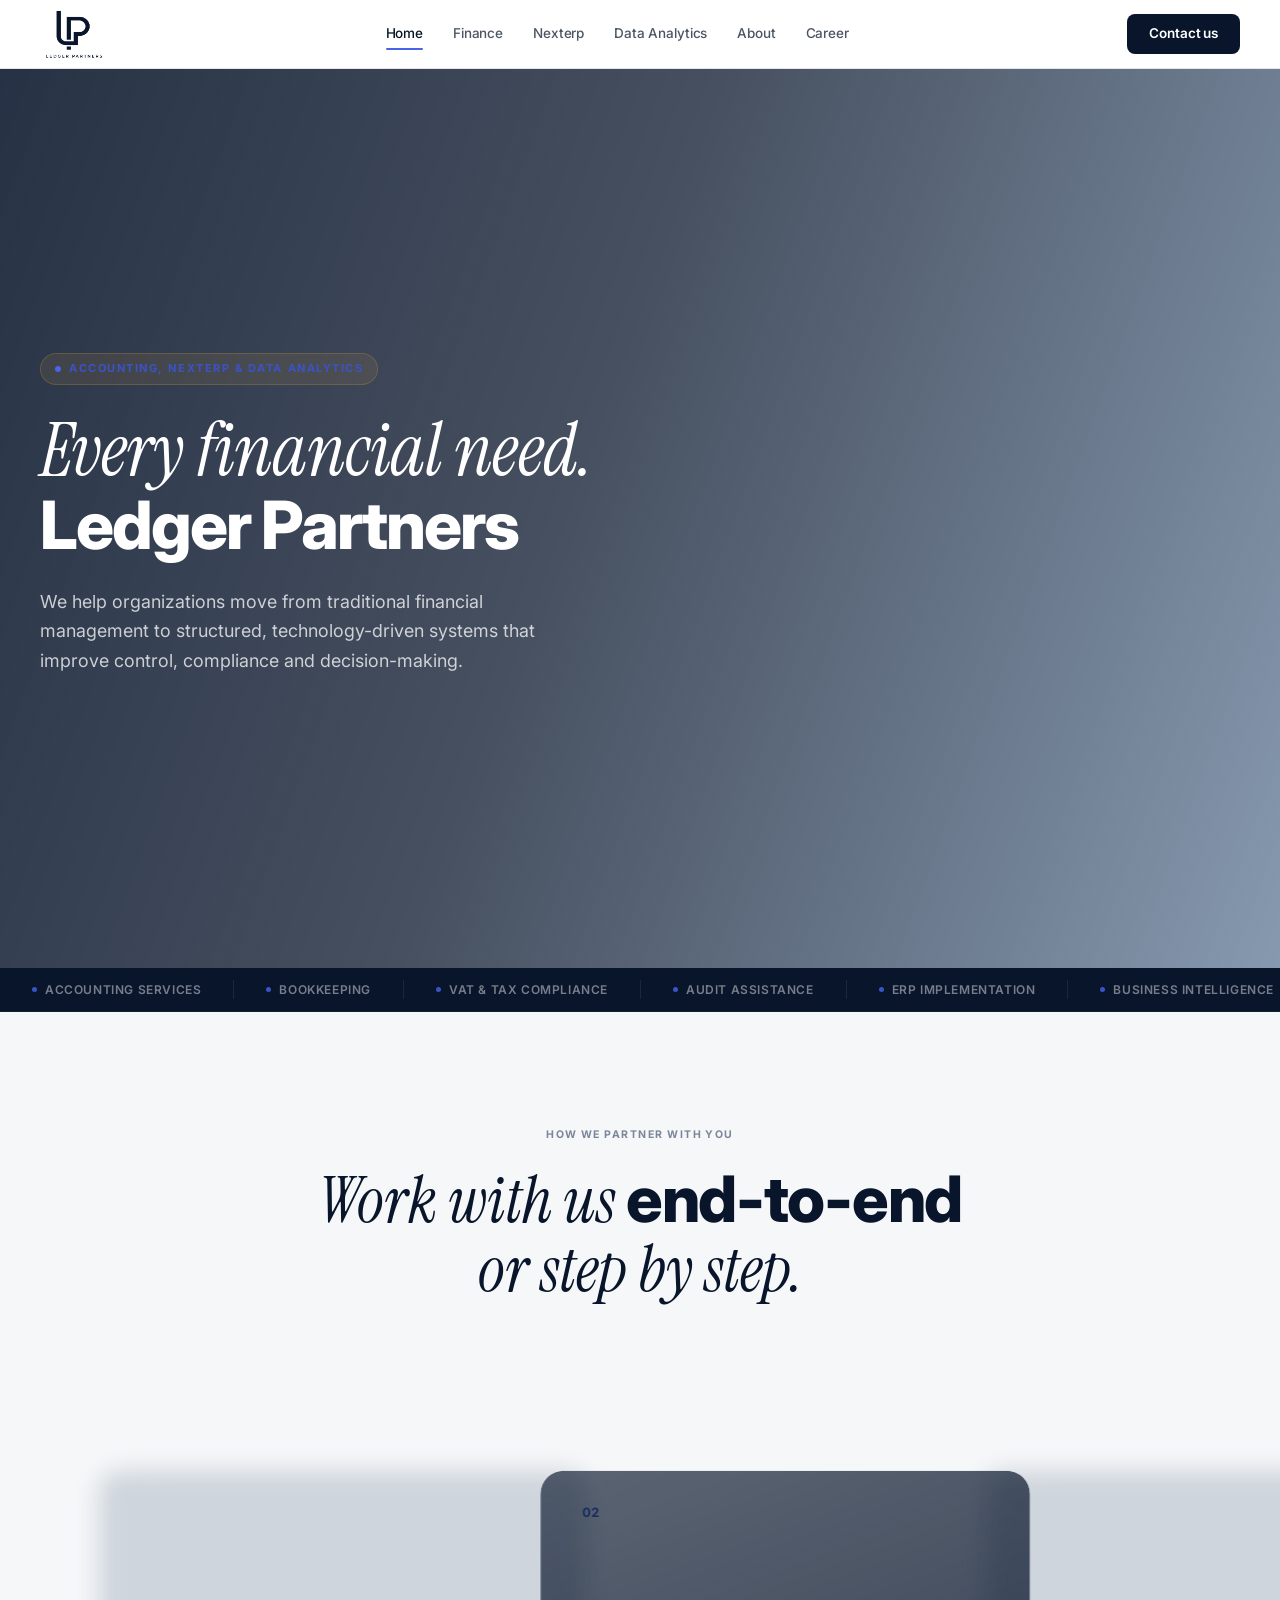
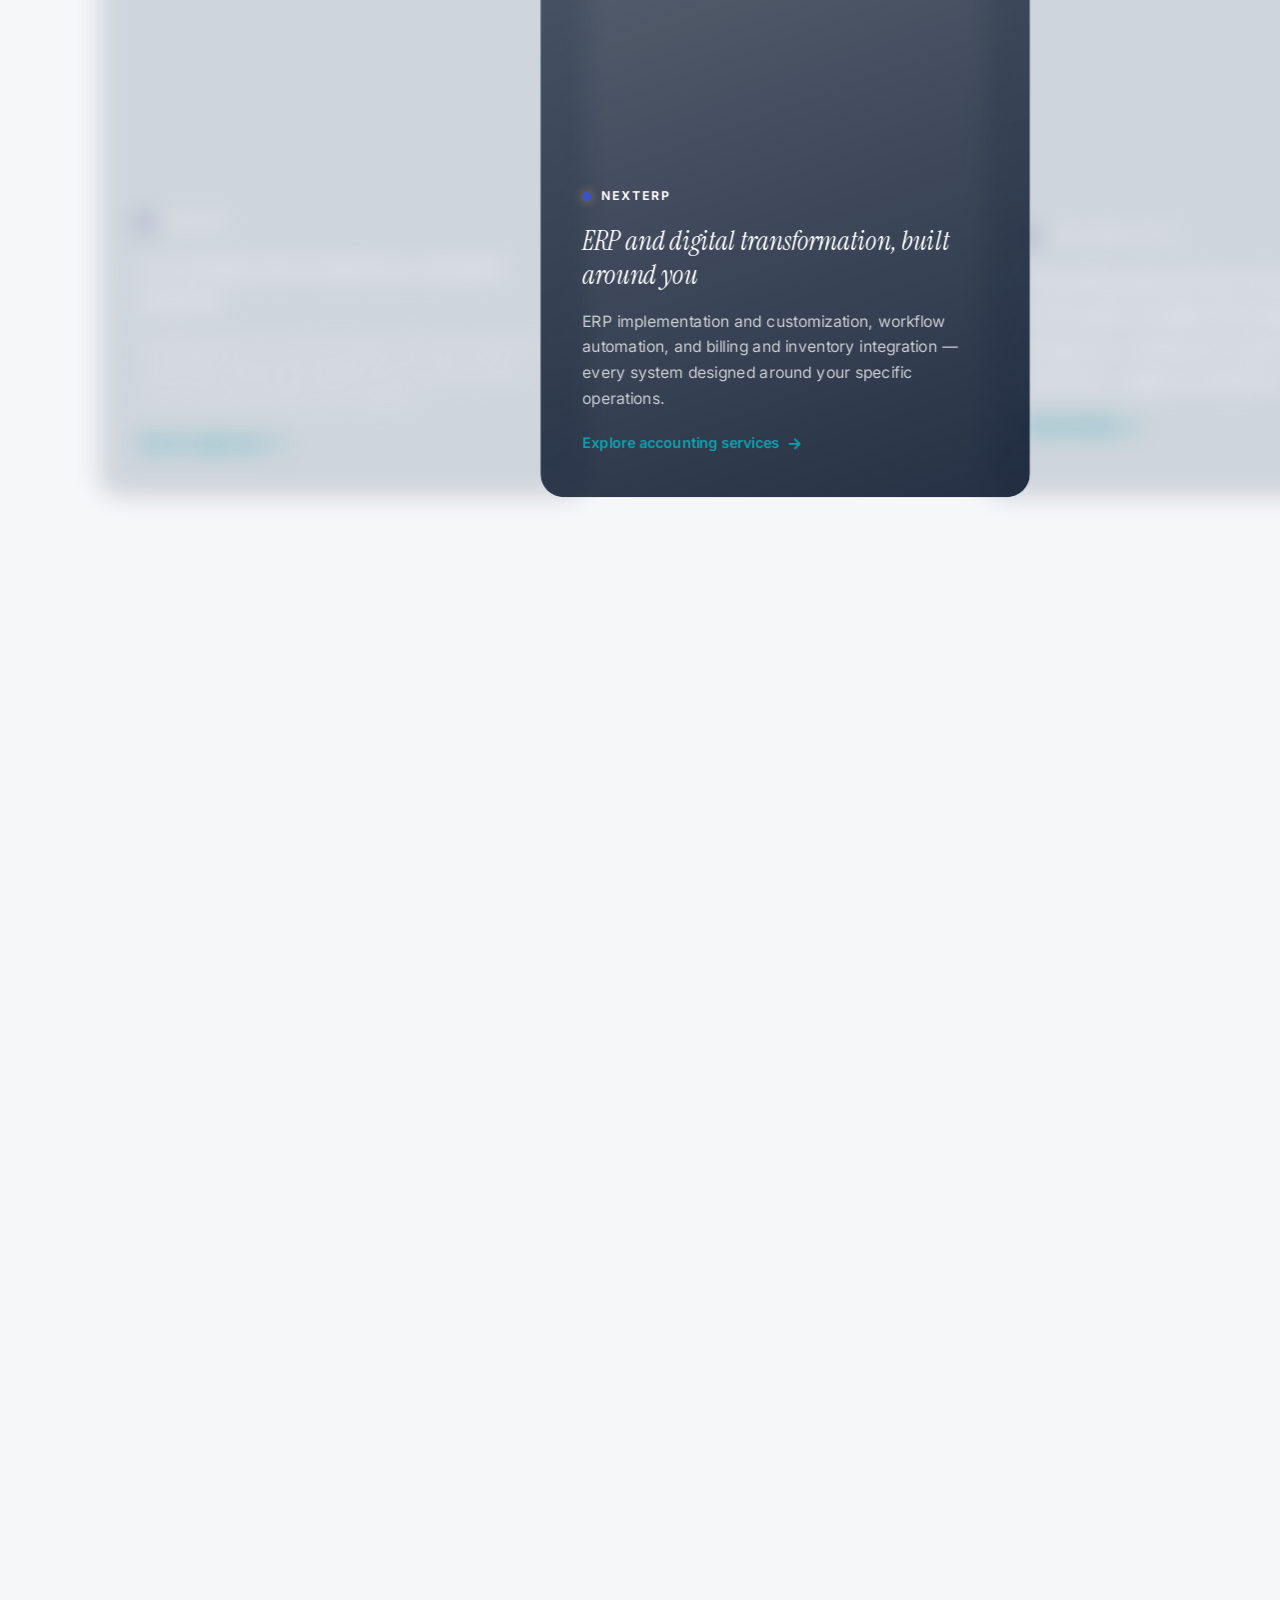
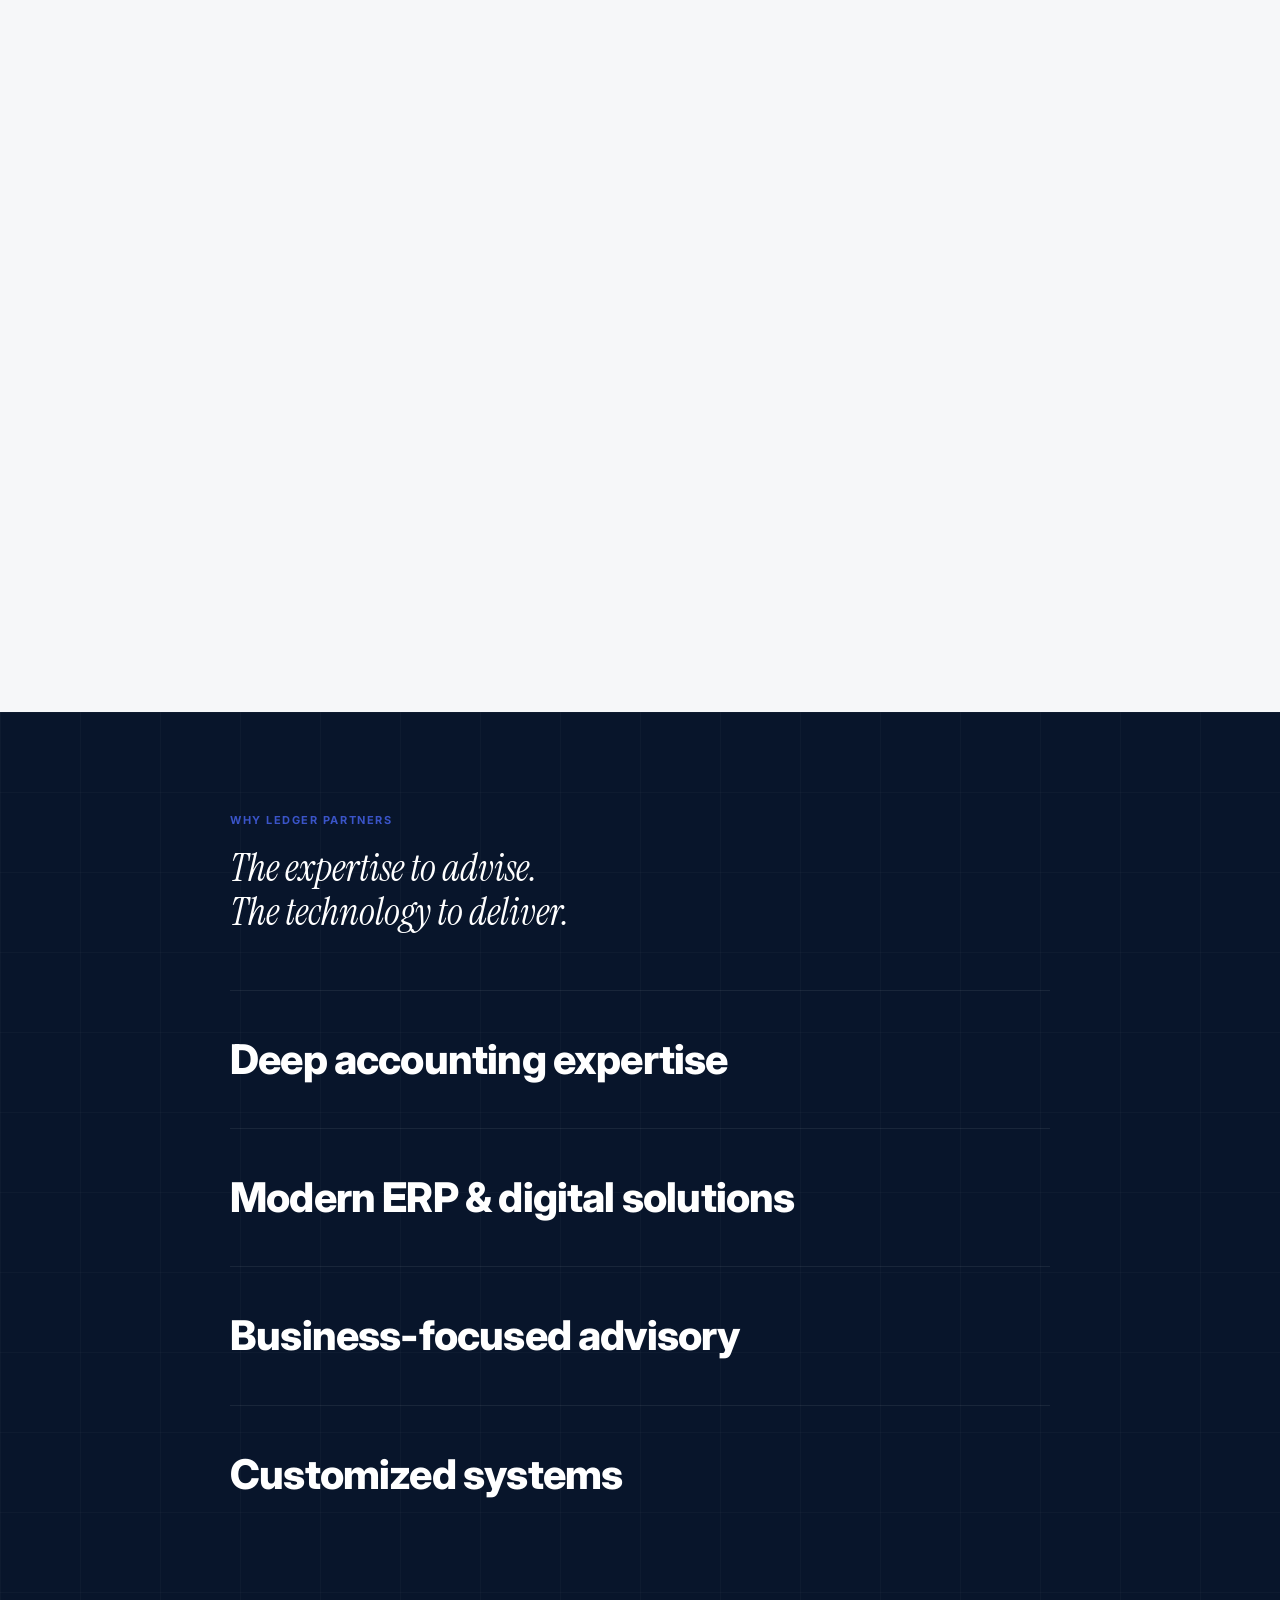
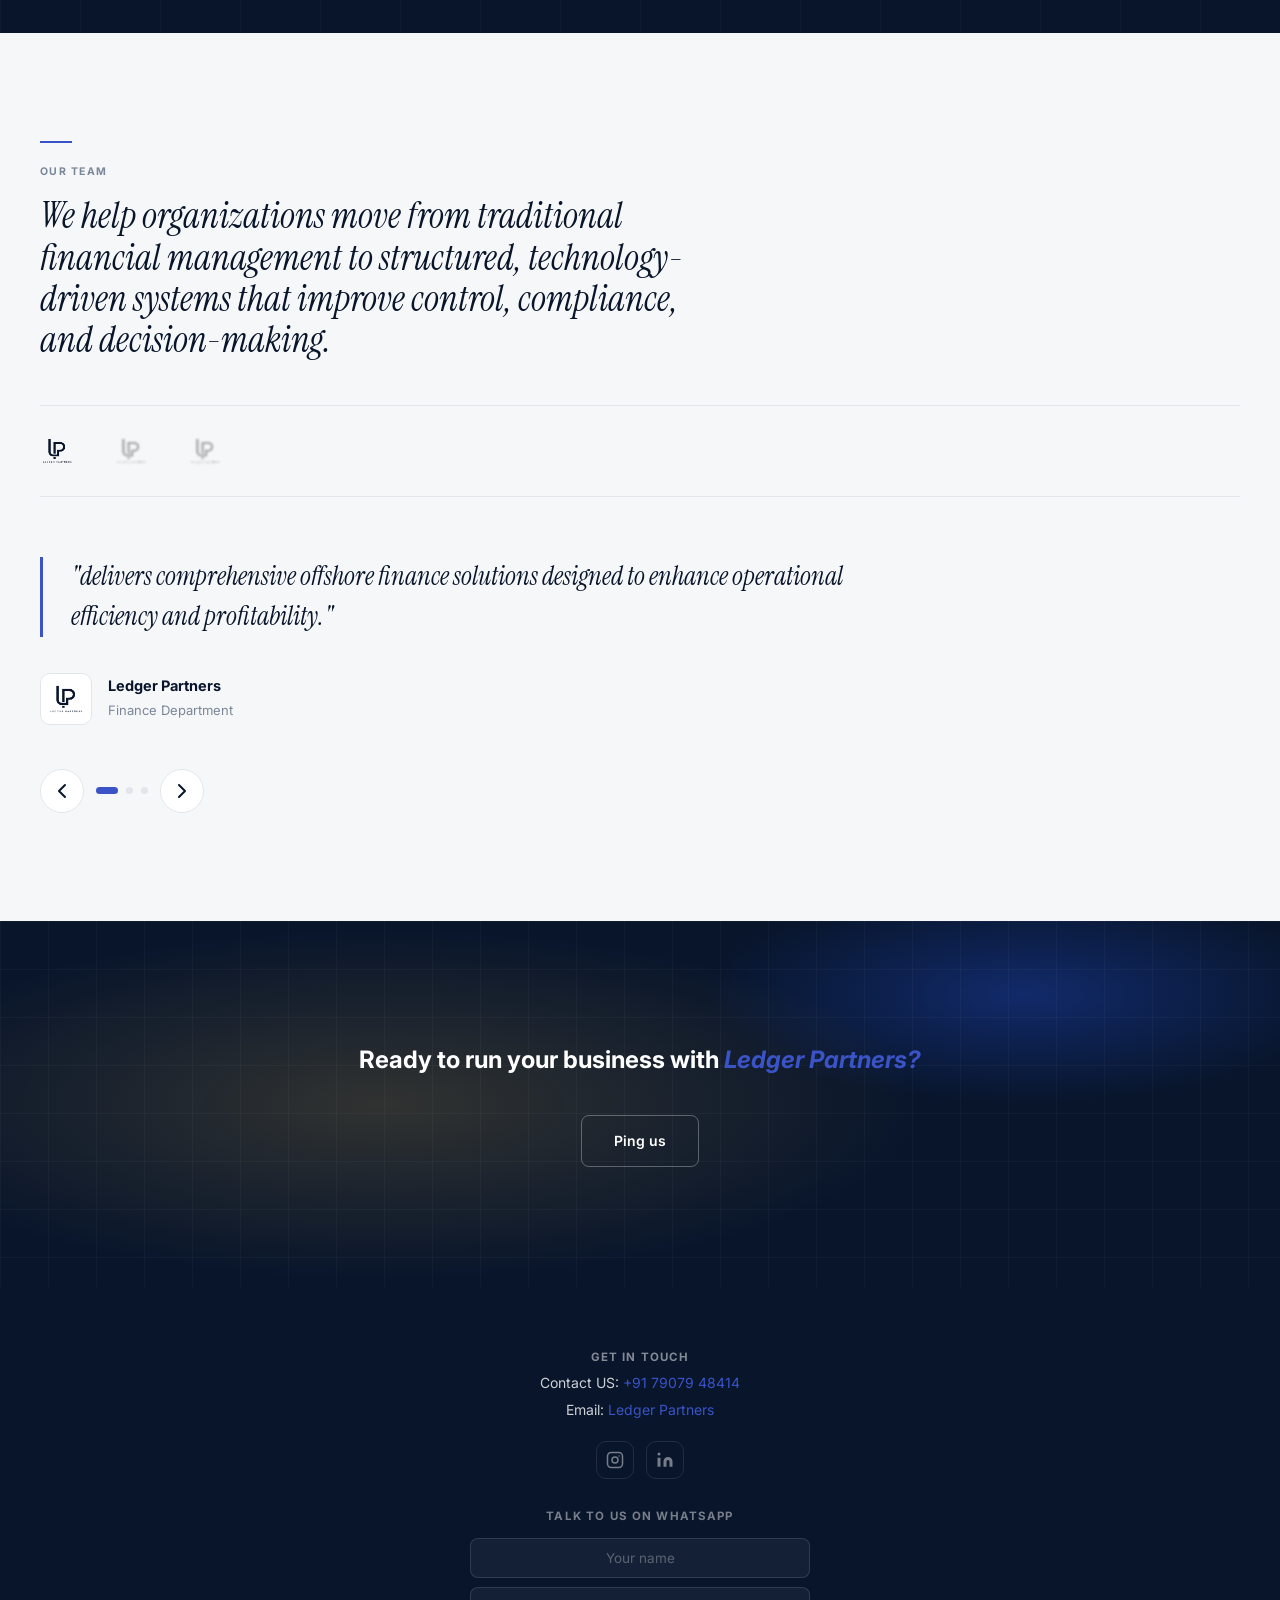
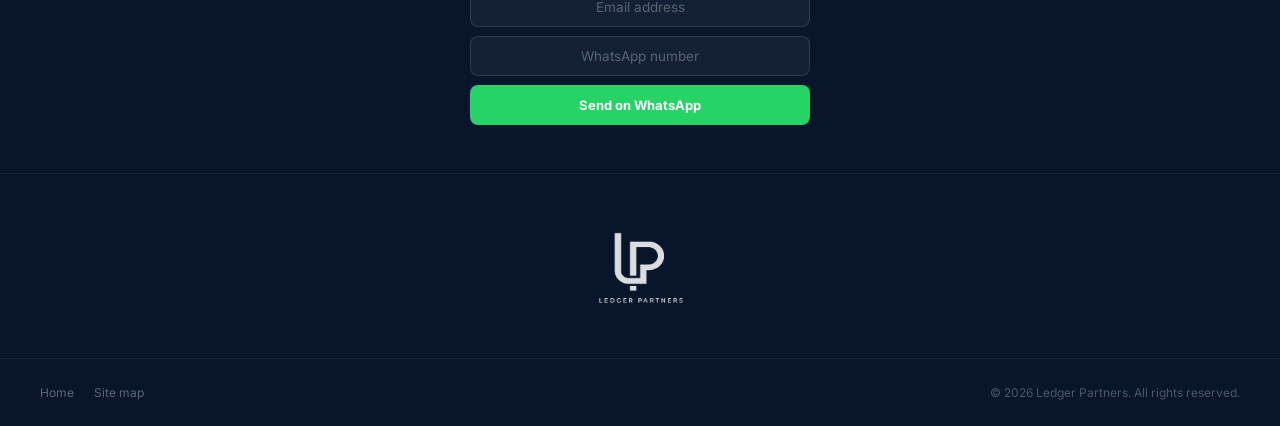
==== index.html @ ae73f848 "Add files via upload" ====
<!DOCTYPE html>
<html lang="en">
<head>
  <meta charset="UTF-8" />
  <meta name="viewport" content="width=device-width, initial-scale=1.0" />

  <!-- ============================================================
       PRIMARY SEO — Title & Description
       Target: "accounting firm calicut", "ERP company kerala",
       "GST consultant kozhikode", "data analytics calicut"
  ============================================================ -->
  <title>Ledger Partners | Accounting, GST, ERP & Data Analytics Company in Calicut, Kerala
    <img src="">
  </title>

  <meta
    name="description"
    content="Ledger Partners is Calicut's trusted accounting, GST filing, tax, ERP (ERPNext) and data analytics firm. Serving businesses across Kerala, India and Saudi Arabia with bookkeeping, VAT compliance, audit support, CFO advisory and digital transformation since day one."
  />

  <!-- Long-tail + local + KSA keywords -->
  <meta
    name="keywords"
    content="accounting firm calicut, accounting company kozhikode, best accountant in calicut, bookkeeping services calicut, GST filing calicut, GST consultant kerala, tax consultant calicut kozhikode, income tax filing kerala, audit support services calicut, finance outsourcing kerala india, ERPNext partner kerala, ERP implementation calicut, ERPNext consultant india, business advisory calicut, CFO services kerala, virtual CFO india, data analytics company calicut, business intelligence kerala, power bi consultant kerala, accounting company saudi arabia, VAT consultant KSA, ZATCA e-invoicing services saudi, bookkeeping saudi arabia, ledger partners calicut, ledger partners kerala, ledger partners india, ledger partners ksa"
  />

  <meta name="author" content="Ledger Partners" />
  <meta name="robots" content="index, follow, max-image-preview:large, max-snippet:-1, max-video-preview:-1" />
  <meta name="googlebot" content="index, follow" />
  <meta name="bingbot" content="index, follow" />
  <meta name="revisit-after" content="7 days" />

  <!-- Canonical -->
  <link rel="canonical" href="https://ledgerpartners.in/" />

  <!-- Geo / Local SEO — Calicut primary, KSA secondary -->
  <meta name="geo.region" content="IN-KL" />
  <meta name="geo.placename" content="Calicut, Kerala, India" />
  <meta name="geo.position" content="11.2588;75.7804" />
  <meta name="ICBM" content="11.2588, 75.7804" />

  <!-- Open Graph -->
  <meta property="og:type" content="website" />
  <meta property="og:title" content="Ledger Partners | Accounting, GST, ERP & Data Analytics — Calicut, Kerala" />
  <meta
    property="og:description"
    content="Accounting, GST, tax compliance, ERPNext implementation and data analytics for businesses in Calicut, Kerala, India and Saudi Arabia. Move from manual finance to smart, technology-driven systems."
  />
  <meta property="og:url" content="https://ledgerpartners.in/" />
  <meta property="og:site_name" content="Ledger Partners" />
  <meta property="og:image" content="https://ledgerpartners.in/assets/lP_logo.png" />
  <meta property="og:image:width" content="1200" />
  <meta property="og:image:height" content="630" />
  <meta property="og:image:alt" content="Ledger Partners — Accounting, ERP and Data Analytics company in Calicut Kerala" />
  <meta property="og:locale" content="en_IN" />


  <!-- Brand / Theme -->
  <meta name="theme-color" content="#0f172a" />

  <!-- Favicon -->
  <link rel="icon" href="assets/lP_logo.png" type="image/png" />

  <!-- Fonts / CSS -->
  <link rel="preconnect" href="https://fonts.googleapis.com" />
  <link rel="preconnect" href="https://fonts.gstatic.com" crossorigin />
  <link href="https://fonts.googleapis.com/css2?family=Instrument+Serif:ital@0;1&family=Inter:wght@300;400;500;600;700;800&display=swap" rel="stylesheet" />
  <link rel="stylesheet" href="style.css" />

  <!-- ============================================================
       STRUCTURED DATA
       1. AccountingService (primary business entity)
       2. LocalBusiness (Google Maps / local pack)
       3. FAQPage (rich results — common queries)
       4. BreadcrumbList (homepage breadcrumb)
  ============================================================ -->

  <!-- 1. AccountingService -->
  <script type="application/ld+json">
  {
    "@context": "https://schema.org",
    "@type": ["AccountingService", "ProfessionalService"],
    "@id": "https://ledgerpartners.in/#organization",
    "name": "Ledger Partners",
    "url": "https://ledgerpartners.in/",
    "logo": {
      "@type": "ImageObject",
      "url": "https://ledgerpartners.in/assets/lP_logo.png",
      "width": 400,
      "height": 400
    },
    "image": "https://ledgerpartners.in/assets/lP_logo.png",
    "description": "Ledger Partners provides accounting, bookkeeping, GST filing, tax compliance, audit support, ERPNext ERP implementation, business advisory, virtual CFO and data analytics services for businesses in Calicut, Kerala, India and Saudi Arabia.",
    "telephone": "+91-79079-48414",
    "email": "ledgerpartnersofficial@gmail.com",
    "address": {
      "@type": "PostalAddress",
      "addressLocality": "Calicut",
      "addressRegion": "Kerala",
      "postalCode": "673001",
      "addressCountry": "IN"
    },
    "geo": {
      "@type": "GeoCoordinates",
      "latitude": 11.2588,
      "longitude": 75.7804
    },
    "areaServed": [
      { "@type": "City",    "name": "Calicut" },
      { "@type": "City",    "name": "Kozhikode" },
      { "@type": "State",   "name": "Kerala" },
      { "@type": "Country", "name": "India" },
      { "@type": "Country", "name": "Saudi Arabia" }
    ],
    "hasOfferCatalog": {
      "@type": "OfferCatalog",
      "name": "Ledger Partners Services",
      "itemListElement": [
        { "@type": "Offer", "itemOffered": { "@type": "Service", "name": "Accounting & Bookkeeping Services" } },
        { "@type": "Offer", "itemOffered": { "@type": "Service", "name": "GST Filing & Compliance" } },
        { "@type": "Offer", "itemOffered": { "@type": "Service", "name": "Income Tax & VAT Consultancy" } },
        { "@type": "Offer", "itemOffered": { "@type": "Service", "name": "Audit Support Services" } },
        { "@type": "Offer", "itemOffered": { "@type": "Service", "name": "ERPNext Implementation & Customisation" } },
        { "@type": "Offer", "itemOffered": { "@type": "Service", "name": "Virtual CFO & Business Advisory" } },
        { "@type": "Offer", "itemOffered": { "@type": "Service", "name": "Data Analytics & Business Intelligence" } },
        { "@type": "Offer", "itemOffered": { "@type": "Service", "name": "ZATCA E-Invoicing Compliance (Saudi Arabia)" } }
      ]
    },
    "sameAs": [
      "https://www.instagram.com/ledgerpartners/",
      "https://www.linkedin.com/company/legerpartners/"
    ],
    "priceRange": "₹₹",
    "currenciesAccepted": "INR, SAR",
    "paymentAccepted": "Bank Transfer, UPI, Cheque",
    "openingHoursSpecification": {
      "@type": "OpeningHoursSpecification",
      "dayOfWeek": ["Monday","Tuesday","Wednesday","Thursday","Friday","Saturday"],
      "opens": "09:00",
      "closes": "18:00"
    }
  }
  </script>

  <!-- 2. LocalBusiness (reinforces local pack eligibility) -->
  <script type="application/ld+json">
  {
    "@context": "https://schema.org",
    "@type": "LocalBusiness",
    "name": "Ledger Partners",
    "url": "https://ledgerpartners.in/",
    "telephone": "+91-79079-48414",
    "email": "ledgerpartnersofficial@gmail.com",
    "address": {
      "@type": "PostalAddress",
      "addressLocality": "Calicut",
      "addressRegion": "Kerala",
      "postalCode": "673001",
      "addressCountry": "IN"
    },
    "geo": {
      "@type": "GeoCoordinates",
      "latitude": 11.2588,
      "longitude": 75.7804
    },
    "image": "https://ledgerpartners.in/assets/lP_logo.png",
    "priceRange": "₹₹",
    "sameAs": [
      "https://www.instagram.com/ledgerpartners/",
      "https://www.linkedin.com/company/legerpartners/"
    ]
  }
  </script>

  <!-- 3. FAQPage — targets "People Also Ask" rich results -->
  <script type="application/ld+json">
  {
    "@context": "https://schema.org",
    "@type": "FAQPage",
    "mainEntity": [
      {
        "@type": "Question",
        "name": "What accounting services does Ledger Partners offer in Calicut?",
        "acceptedAnswer": {
          "@type": "Answer",
          "text": "Ledger Partners offers bookkeeping, GST filing, income tax compliance, financial statement preparation, audit support and virtual CFO services to businesses in Calicut, Kozhikode and across Kerala."
        }
      },
      {
        "@type": "Question",
        "name": "Does Ledger Partners implement ERPNext in Kerala?",
        "acceptedAnswer": {
          "@type": "Answer",
          "text": "Yes. Ledger Partners is an ERPNext implementation partner serving businesses in Calicut, Kerala and India. Services include ERP setup, module customisation, workflow automation and ongoing support."
        }
      },
      {
        "@type": "Question",
        "name": "Can Ledger Partners handle VAT and ZATCA compliance for businesses in Saudi Arabia?",
        "acceptedAnswer": {
          "@type": "Answer",
          "text": "Yes. Ledger Partners provides VAT consultancy, bookkeeping and ZATCA e-invoicing compliance services for Indian and international businesses operating in Saudi Arabia (KSA)."
        }
      },
      {
        "@type": "Question",
        "name": "What data analytics services does Ledger Partners provide?",
        "acceptedAnswer": {
          "@type": "Answer",
          "text": "Ledger Partners provides business intelligence dashboards, KPI monitoring, profitability analysis and data-driven decision-support solutions for SMEs and growing businesses in Kerala and India."
        }
      }
    ]
  }
  </script>

  <!-- 4. BreadcrumbList -->
  <script type="application/ld+json">
  {
    "@context": "https://schema.org",
    "@type": "BreadcrumbList",
    "itemListElement": [
      {
        "@type": "ListItem",
        "position": 1,
        "name": "Home",
        "item": "https://ledgerpartners.in/"
      }
    ]
  }
  </script>
</head>
<body>

  <header class="navbar" id="navbar">
    <div class="nav-inner">
      <a href="#" class="nav-logo">
        <img src="assets/lP_logo.png" alt="Ledger Partners" />
      </a>

      <nav class="nav-links" aria-label="Primary navigation">
        <a href="#" class="nav-link active">Home</a>
        <a href="finance.html" class="nav-link">Finance</a>
        <a href="nexterp.html" class="nav-link">Nexterp</a>
        <a href="dataanalyst.html" class="nav-link">Data Analytics</a>
        <a href="about.html" class="nav-link">About</a>
        <a href="career.html" class="nav-link">Career</a>

      </nav>

      <div class="nav-actions">
        <a href="contact.html" class="btn-contact">Contact us</a>
        <button class="hamburger" id="hamburger" aria-label="Open menu" aria-expanded="false">
          <span></span><span></span><span></span>
        </button>
      </div>
    </div>

    <nav class="mobile-menu" id="mobileMenu" aria-label="Mobile navigation">
      <a href="#">Home</a>
      <a href="finance.html">Finance</a>
      <a href="nexterp.html">Nexterp</a>
      <a href="dataanalyst.html">Data Analytics</a>
      <a href="about.html">About</a>
      <a href="career.html">Career</a>
    </nav>
  </header>

  <section class="hero" aria-label="Hero">
    <div class="hero-overlay" aria-hidden="true"></div>
    <div class="hero-fade" id="heroFade" aria-hidden="true"></div>
    <video class="hero-video" autoplay muted loop playsinline poster="https://cdn.prod.website-files.com/64a2be73942e1d57fed077f3/68b832e4d2d573246ddfcf18_Rectangle%20120.png" aria-hidden="true">
      <source src="assets/hero.mp4" type="video/mp4" />
    </video>
    <div class="hero-content">
      <div class="hero-eyebrow">Accounting, NextErp &amp; Data Analytics</div>
      <h1>Every financial need.</h1>
      <h2>Ledger Partners</h2>
      <p>We help organizations move from traditional financial management to structured, technology-driven systems that improve control, compliance and decision-making.</p>
      
    </div>
    
  </section>

  <div class="ticker-strip" aria-hidden="true">
    <div class="ticker-inner">
      <span class="ticker-item"><span class="ticker-dot"></span>Accounting Services</span><span class="ticker-item"><span class="ticker-dot"></span>Bookkeeping</span><span class="ticker-item"><span class="ticker-dot"></span>VAT &amp; Tax Compliance</span><span class="ticker-item"><span class="ticker-dot"></span>Audit Assistance</span><span class="ticker-item"><span class="ticker-dot"></span>ERP Implementation</span><span class="ticker-item"><span class="ticker-dot"></span>Business Intelligence</span><span class="ticker-item"><span class="ticker-dot"></span>Corporate Setup</span><span class="ticker-item"><span class="ticker-dot"></span>Advisory &amp; Consultancy</span>
      <span class="ticker-item"><span class="ticker-dot"></span>Accounting Services</span><span class="ticker-item"><span class="ticker-dot"></span>Bookkeeping</span><span class="ticker-item"><span class="ticker-dot"></span>VAT &amp; Tax Compliance</span><span class="ticker-item"><span class="ticker-dot"></span>Audit Assistance</span><span class="ticker-item"><span class="ticker-dot"></span>ERP Implementation</span><span class="ticker-item"><span class="ticker-dot"></span>Business Intelligence</span><span class="ticker-item"><span class="ticker-dot"></span>Corporate Setup</span><span class="ticker-item"><span class="ticker-dot"></span>Advisory &amp; Consultancy</span>
    </div>
  </div>

  <section class="work-section" id="workSection" aria-label="How we work">
    <div class="work-title-wrap">
      <span class="work-tag">How we partner with you</span>
      <h2 class="work-heading">Work with us <strong>end-to-end</strong><br>or step by step.</h2>
    </div>
    <div class="work-sticky-outer" id="workStickyOuter">
      <div class="work-sticky" id="workSticky">
        <div class="work-cards-track" id="workTrack">
          <div class="work-card" style="background-image:url('https://images.unsplash.com/photo-1554224155-6726b3ff858f?w=900&q=80')"><span class="wc-num">01</span>
            <div class="work-card-inner"><span class="wc-eyebrow"><span class="wc-dot"></span>Finance</span><h3>Accounting and compliance, handled properly</h3><p>Bookkeeping, VAT and tax support, financial statement preparation and audit assistance  structured to keep your records accurate and compliant..</p><a href="finance.html" class="wc-link">See our approach<svg width="14" height="14" viewBox="0 0 16 16" fill="none"><path d="M3 8h10M8.5 3.5L13 8l-4.5 4.5" stroke="currentColor" stroke-width="1.8" stroke-linecap="round" stroke-linejoin="round"/></svg></a></div>
          </div>
          <div class="work-card" style="background-image:url('https://images.unsplash.com/photo-1551288049-bebda4e38f71?w=900&q=80')"><span class="wc-num">02</span>
            <div class="work-card-inner"><span class="wc-eyebrow"><span class="wc-dot"></span>NextERP</span><h3>ERP and digital transformation, built around you</h3><p>ERP implementation and customization, workflow automation, and billing and inventory integration — every system designed around your specific operations.</p><a href="nexterp.html" class="wc-link">Explore accounting services<svg width="14" height="14" viewBox="0 0 16 16" fill="none"><path d="M3 8h10M8.5 3.5L13 8l-4.5 4.5" stroke="currentColor" stroke-width="1.8" stroke-linecap="round" stroke-linejoin="round"/></svg></a></div>
          </div>
          <div class="work-card" style="background-image:url('https://images.unsplash.com/photo-1518186285589-2f7649de83e0?w=900&q=80')"><span class="wc-num">03</span>
            <div class="work-card-inner"><span class="wc-eyebrow"><span class="wc-dot"></span>Data Analytics</span><h3>Transforming business data into actionable insights through advanced analytics, interactive reporting, and decision-support solutions.</p><a href="dataanalyst.html" class="wc-link">Discover Nexterp<svg width="14" height="14" viewBox="0 0 16 16" fill="none"><path d="M3 8h10M8.5 3.5L13 8l-4.5 4.5" stroke="currentColor" stroke-width="1.8" stroke-linecap="round" stroke-linejoin="round"/></svg></a></div>
          </div>
          <div class="work-card" style="background-image:url('https://images.unsplash.com/photo-1460925895917-afdab827c52f?w=900&q=80')"><span class="wc-num">04</span>
            <div class="work-card-inner"><span class="wc-eyebrow"><span class="wc-dot"></span>Advise</span><h3>Business intelligence that drives real decisions</h3><p>Management dashboards, KPI monitoring and profitability analysis so you understand true performance, not just the numbers behind it.</p><a href="contact.html" class="wc-link">Contact Us<svg width="14" height="14" viewBox="0 0 16 16" fill="none"><path d="M3 8h10M8.5 3.5L13 8l-4.5 4.5" stroke="currentColor" stroke-width="1.8" stroke-linecap="round" stroke-linejoin="round"/></svg></a></div>
          </div>
        </div>
      </div>

      <!-- MOBILE NAV ARROWS -->
      <div class="work-mobile-nav" id="workMobileNav" aria-label="Card navigation">
        <button class="work-nav-btn" id="workPrev" aria-label="Previous card">
          <svg width="16" height="16" viewBox="0 0 16 16" fill="none"><path d="M10 3L5 8l5 5" stroke="currentColor" stroke-width="2" stroke-linecap="round" stroke-linejoin="round"/></svg>
        </button>
        <span class="work-nav-counter" id="workCounter">1 / 4</span>
        <button class="work-nav-btn" id="workNext" aria-label="Next card">
          <svg width="16" height="16" viewBox="0 0 16 16" fill="none"><path d="M6 3l5 5-5 5" stroke="currentColor" stroke-width="2" stroke-linecap="round" stroke-linejoin="round"/></svg>
        </button>
      </div>

    </div>
  </section>
<!--
  <section class="services-section" aria-label="Our services"><div class="services-header"><div class="accent-bar"></div><span class="tab-eyebrow">What we do</span><h2>Everything your business<br>needs, under one roof.</h2></div>
    <div class="services-grid-wrap">
      <a href="finance.html" class="sg-cell" data-img="https://images.unsplash.com/photo-1554224155-6726b3ff858f?w=700&q=80">
        <div class="sg-default"><h3>Accounting Services</h3><div class="sg-row"><div class="sg-icon"><svg viewBox="0 0 48 48" fill="none" stroke="currentColor" stroke-width="1.5"><rect x="8" y="16" width="32" height="20" rx="3"/><circle cx="16" cy="26" r="3"/><circle cx="32" cy="26" r="3"/><path d="M16 12v4M32 12v4"/><path d="M20 26h8"/></svg></div><span class="sg-num">01</span></div></div>
        <div class="sg-hover"><h3>Accounting Services</h3><p>Professional accounting outsourcing tailored to your business for precise financial management and compliant reporting.</p><span class="sg-arrow"><svg viewBox="0 0 24 24" fill="none" stroke="currentColor" stroke-width="2"><path d="M5 12h14M12 5l7 7-7 7"/></svg></span></div>
      </a>
      <a href="finance.html" class="sg-cell" data-img="https://images.unsplash.com/photo-1551288049-bebda4e38f71?w=700&q=80">
        <div class="sg-default"><h3>Auditing Services</h3><div class="sg-row"><div class="sg-icon"><svg viewBox="0 0 48 48" fill="none" stroke="currentColor" stroke-width="1.5"><circle cx="24" cy="24" r="10"/><circle cx="24" cy="24" r="16"/><path d="M24 8v4M24 36v4M8 24h4M36 24h4"/></svg></div><span class="sg-num">02</span></div></div>
        <div class="sg-hover"><h3>Auditing Services</h3><p>Auditing for transparency and compliance with industry regulations, for peace of mind.</p><span class="sg-arrow"><svg viewBox="0 0 24 24" fill="none" stroke="currentColor" stroke-width="2"><path d="M5 12h14M12 5l7 7-7 7"/></svg></span></div>
      </a>
      <a href="finance.html" class="sg-cell" data-img="https://images.unsplash.com/photo-1541354329998-f4d9a9f9297f?w=700&q=80">
        <div class="sg-default"><h3>Taxation<br>Services</h3><div class="sg-row"><div class="sg-icon"><svg viewBox="0 0 48 48" fill="none" stroke="currentColor" stroke-width="1.5"><circle cx="12" cy="24" r="4"/><circle cx="36" cy="24" r="4"/><circle cx="24" cy="12" r="4"/><circle cx="24" cy="36" r="4"/><path d="M16 24h12M24 16v16"/></svg></div><span class="sg-num">03</span></div></div>
        <div class="sg-hover"><h3>Taxation Services</h3><p>Strategic tax planning and compliance services to optimize financial outcomes and minimize tax liabilities.</p><span class="sg-arrow"><svg viewBox="0 0 24 24" fill="none" stroke="currentColor" stroke-width="2"><path d="M5 12h14M12 5l7 7-7 7"/></svg></span></div>
      </a>
      <a href="dataanalyst.html" class="sg-cell" data-img="https://images.unsplash.com/photo-1518186285589-2f7649de83e0?w=700&q=80">
        <div class="sg-default"><h3>Data Analytics</h3><div class="sg-row"><div class="sg-icon"><svg viewBox="0 0 48 48" fill="none" stroke="currentColor" stroke-width="1.5"><path d="M12 20V36M24 16V36M36 24V36M8 36h32"/><path d="M12 20L24 16L36 24"/></svg></div><span class="sg-num">04</span></div></div>
        <div class="sg-hover"><h3>Data Analytics</h3><p>Data analytics services to unlock valuable insights and drive informed decision-making for business growth.</p><span class="sg-arrow"><svg viewBox="0 0 24 24" fill="none" stroke="currentColor" stroke-width="2"><path d="M5 12h14M12 5l7 7-7 7"/></svg></span></div>
      </a>
      <a href="nexterp.html" class="sg-cell" data-img="https://images.unsplash.com/photo-1460925895917-afdab827c52f?w=700&q=80">
        <div class="sg-default"><h3>Technology<br>Services</h3><div class="sg-row"><div class="sg-icon"><svg viewBox="0 0 48 48" fill="none" stroke="currentColor" stroke-width="1.5"><path d="M8 36c0-8.837 7.163-16 16-16s16 7.163 16 16"/><path d="M14 36c0-5.523 4.477-10 10-10s10 4.477 10 10"/><circle cx="24" cy="18" r="4"/><path d="M24 14V8"/></svg></div><span class="sg-num">05</span></div></div>
        <div class="sg-hover"><h3>Technology Services</h3><p>Delivering ERP and tech solutions, plus IT support, for better operations and digital efficiency.</p><span class="sg-arrow"><svg viewBox="0 0 24 24" fill="none" stroke="currentColor" stroke-width="2"><path d="M5 12h14M12 5l7 7-7 7"/></svg></span></div>
      </a>
      <a href="finance.html" class="sg-cell" data-img="https://images.unsplash.com/photo-1504384308090-c894fdcc538d?w=700&q=80">
        <div class="sg-default"><h3>Business<br>Advisory</h3><div class="sg-row"><div class="sg-icon"><svg viewBox="0 0 48 48" fill="none" stroke="currentColor" stroke-width="1.5"><circle cx="24" cy="24" r="8"/><path d="M24 4v6M24 38v6M4 24h6M38 24h6"/><path d="M9.4 9.4l4.2 4.2M34.4 34.4l4.2 4.2M38.6 9.4l-4.2 4.2M13.6 34.4l-4.2 4.2"/></svg></div><span class="sg-num">06</span></div></div>
        <div class="sg-hover"><h3>Business Advisory</h3><p>We advise on performance and strategy, not just numbers — guiding sustainable, profitable growth.</p><span class="sg-arrow"><svg viewBox="0 0 24 24" fill="none" stroke="currentColor" stroke-width="2"><path d="M5 12h14M12 5l7 7-7 7"/></svg></span></div>
      </a>
    </div>
  </section>
-->

  <section class="why-section" id="whySection" aria-label="Why Ledger Partners"><div class="why-inner">
      <div class="why-header why-line" data-delay="0"><p>Why Ledger Partners</p><h2>The expertise to advise.<br>The technology to deliver.</h2></div>
      <div class="why-line" data-delay="0"><div class="why-line-rule"></div><p class="why-line-text">Deep accounting expertise</p></div>
      <div class="why-line" data-delay="120"><div class="why-line-rule"></div><p class="why-line-text">Modern ERP &amp; digital solutions </p></div>
      <div class="why-line" data-delay="240"><div class="why-line-rule"></div><p class="why-line-text">Business-focused advisory</p></div>
      <div class="why-line" data-delay="360"><div class="why-line-rule"></div><p class="why-line-text">Customized systems </p></div>
      <div class="why-line why-line--last" data-delay="480"><div class="why-line-rule"></div></div>
    </div></section>

  <section class="testimonials-section" aria-label="Customer stories">
    <div class="container">
      <div class="accent-bar"></div><span class="tab-eyebrow">Our Team</span>
      <h2 class="section-title-left">We help organizations move from traditional financial management to structured, technology-driven systems that improve control, compliance, and decision-making.
</h2>
      <div class="logo-strip" role="list" aria-label="Ledger Partners">
        <img src="assets/lP_logo.png" alt="ERPNext" role="listitem" />
        <img src="assets/LOGO_ERPNEXT.png" alt="SAFE" role="listitem" />
        <img src="assets/LOGO_DATAANALYTICS.png" alt="DATA ANALYTICS" role="listitem" />
      </div>
      <div class="testimonial-slider">
        <div class="testimonial-track" id="testimonialsTrack">
          <div class="testimonial-slide active"><blockquote>"delivers comprehensive offshore finance solutions designed to enhance operational efficiency and profitability."</blockquote><div class="testimonial-author"><img src="/assets/lP_logo.png" alt="Ledger Partners" /><div><strong>Ledger Partners</strong><span>Finance Department</span></div></div></div>
          <div class="testimonial-slide"><blockquote>"ERPNext covers core business functions from finance to manufacturing. We configure each module around your actual process, reporting and approvals."</blockquote><div class="testimonial-author"><img src="/assets/LOGO_ERPNEXT.png" alt="ERPNext" /><div><strong>ERPNext</strong><span>Department of ERP</span></div></div></div>
          <div class="testimonial-slide"><blockquote>"Unlocking the power of business data with smart analytics, real-time dashboards, and decision-support solutions that drive growth and efficiency."</blockquote><div class="testimonial-author"><img src="/assets/LOGO_DATAANALYTICS.png" alt="Data Analytics" /><div><strong>Data Analytics</strong><span>Department of analytics</span></div></div></div>
        </div>
        <div class="slider-controls">
          <button class="slider-btn" id="sliderPrev" aria-label="Previous testimonial"><svg width="20" height="20" viewBox="0 0 20 20" aria-hidden="true"><path d="M13 4l-6 6 6 6" stroke="currentColor" stroke-width="2" fill="none" stroke-linecap="round" stroke-linejoin="round"/></svg></button>
          <div class="slider-dots" id="sliderDots" role="tablist" aria-label="Testimonial navigation"></div>
          <button class="slider-btn" id="sliderNext" aria-label="Next testimonial"><svg width="20" height="20" viewBox="0 0 20 20" aria-hidden="true"><path d="M7 4l6 6-6 6" stroke="currentColor" stroke-width="2" fill="none" stroke-linecap="round" stroke-linejoin="round"/></svg></button>
        </div>
      </div>
    </div>
  </section>
<!---
  <section class="insights-section" aria-label="Client challenges we solve">
    <div class="container">
      <div class="accent-bar"></div><span class="tab-eyebrow">Client challenges we solve</span>
      <h2 class="section-title-left">The problems that quietly slow growing businesses down — and how we fix them.</h2>
      <div class="insights-grid">
        <a href="finance.html" class="insight-card"><div class="insight-tag">Manual Processes</div><h4>Manual accounting is slowing you down</h4><p>Manual accounting processes and time-consuming reporting hold back decision-making and scale.</p><span class="read-more">See accounting services <span class="arrow">→</span></span></a>
        <a href="dataanalyst.html" class="insight-card"><div class="insight-tag">Limited Visibility</div><h4>You can't see your numbers in real time</h4><p>A lack of real-time financial visibility makes it hard to act fast when it matters.</p><span class="read-more">See data analytics <span class="arrow">→</span></span></a>
        <a href="finance.html" class="insight-card"><div class="insight-tag">Compliance</div><h4>VAT and tax compliance keeps slipping</h4><p>Weak controls and compliance gaps create risk — and unnecessary fines.</p><span class="read-more">See tax services <span class="arrow">→</span></span></a>
        <a href="nexterp.html" class="insight-card"><div class="insight-tag">Systems</div><h4>Your systems don't talk to each other</h4><p>Disconnected tools and manual workarounds quietly cost you hours every week.</p><span class="read-more">See Nexterp <span class="arrow">→</span></span></a>
      </div>
      <div class="insights-cta"><a href="about.html" class="btn-outline">Learn more about us →</a></div>
    </div>
  </section>

  <div class="cta-band" aria-label="Call to action"><div class="cta-band-inner">
      <h2><em>Ready to transform</em><br><strong>your business?</strong></h2>
      <a href="contact.html" class="btn-dark">Talk to an expert<svg width="16" height="16" viewBox="0 0 16 16" fill="none" aria-hidden="true"><path d="M3 8h10M8.5 3.5L13 8l-4.5 4.5" stroke="currentColor" stroke-width="1.8" stroke-linecap="round" stroke-linejoin="round"/></svg></a>
  </div></div>
-->

    <!-- CTA BAND -->
  <section class="erp-cta" aria-label="Call to action">
    <div class="erp-cta-content">
      <h2>Ready to run your business with <em>Ledger Partners?</em></h2>
      <div class="erp-cta-btns">
        <a href="contact.html" class="btn-cta-ghost">Ping us</a>
      </div>
    </div>
  </section>
  <!--footer-->
  <footer class="footer" aria-label="Footer">
    <div class="footer-top">
      <div class="footer-contact">
        <p><strong>Get in touch</strong></p>
        <p>Contact US: <a href="tel:+917907948414">+91 79079 48414</a></p>
        <p>Email: <a href="mailto:ledgerpartnersofficial@gmail.com"> Ledger Partners</a></p>
        <div class="social-links" aria-label="Social media">
          <a href="https://www.instagram.com/ledgerpartners/" target="_blank" rel="noopener" aria-label="Instagram"><svg width="18" height="18" viewBox="0 0 24 24" fill="none" stroke="currentColor" stroke-width="2" aria-hidden="true"><rect x="2" y="2" width="20" height="20" rx="5" ry="5"/><circle cx="12" cy="12" r="4"/><circle cx="17.5" cy="6.5" r="1" fill="currentColor" stroke="none"/></svg></a>
          <a href="https://www.linkedin.com/company/legerpartners/" target="_blank" rel="noopener" aria-label="LinkedIn"><svg width="18" height="18" viewBox="0 0 24 24" fill="currentColor" aria-hidden="true"><path d="M16 8a6 6 0 016 6v7h-4v-7a2 2 0 00-2-2 2 2 0 00-2 2v7h-4v-7a6 6 0 016-6zM2 9h4v12H2z"/><circle cx="4" cy="4" r="2"/></svg></a>
        </div>
      </div>
      <div class="footer-newsletter">
        <p>Talk to us on WhatsApp</p>
        <form id="waLeadForm" novalidate>
          <input type="text" id="waName" placeholder="Your name" aria-label="Name" autocomplete="name" required />
          <input type="email" id="waEmail" placeholder="Email address" aria-label="Email address" autocomplete="email" required />
          <input type="tel" id="waPhone" placeholder="WhatsApp number" aria-label="WhatsApp number" autocomplete="tel" required />
          <button type="submit">Send on WhatsApp</button>
        </form>
      </div>
    </div>
    <nav class="footer-nav" aria-label="Footer navigation">
      <div class="footer-logo-col"><img src="assets/lP_logo.png" alt="Ledger Partners" class="footer-logo" /></div>
    </nav>
    <div class="footer-bottom">
      <div class="footer-legal"><a href="index.html">Home</a><a href="sitemap.xml">Site map</a></div>
      <p class="footer-copy">© <span id="year"></span> Ledger Partners. All rights reserved.</p>
    </div>
  </footer>

  <script src="script.js"></script>
</body>
</html>
---- style.css ----
/* Ledger Partners — style.css */
@import url('https://fonts.googleapis.com/css2?family=Instrument+Serif:ital@0;1&family=Inter:wght@300;400;500;600;700;800&display=swap');
*, *::before, *::after { box-sizing: border-box; margin: 0; padding: 0; }

:root {
  --navy:#08152b; --navy-mid:#0d2040; --blue:#0f3460; --accent:#1a56db;
  --gold:#3a54c8; --gold-light:#4b63e8; --teal:#0da2af;
  --white:#fff; --offwhite:#f6f7f9; --light-gray:#e2e6ec; --mid-gray:#7a8799;
  --dark-gray:#2c3e50; --text:#111827; --text-soft:#4b5563;
  --font-serif:'Instrument Serif','Georgia',serif;
  --font:'Inter',-apple-system,BlinkMacSystemFont,sans-serif;
  --nav-h:68px; --max-w:1280px;
  --ease:cubic-bezier(0.22,1,0.36,1);
}

html { scroll-behavior: smooth; }
body { font-family: var(--font); color: var(--text); background: var(--white); line-height: 1.6; -webkit-font-smoothing: antialiased; }
img { max-width: 100%; display: block; } a { text-decoration: none; color: inherit; }
.container { max-width: var(--max-w); margin: 0 auto; padding: 0 40px; }
.accent-bar { width: 32px; height: 2px; background: var(--gold); margin-bottom: 14px; }
.tab-eyebrow { display: inline-block; font-size: 10.5px; font-weight: 700; color: var(--mid-gray); letter-spacing: 0.14em; text-transform: uppercase; margin-bottom: 16px; }
@keyframes fadeIn { from { opacity: 0; transform: translateY(8px); } to { opacity: 1; transform: none; } }

/* NAVBAR */
.navbar {
  position: fixed; top: 0; left: 0; width: 100%; z-index: 1000;
  background: rgba(255,255,255,0.97);
  backdrop-filter: blur(14px);
  border-bottom: 1px solid var(--light-gray);
  transition: box-shadow 0.3s, border-color 0.3s;
}
.navbar.scrolled { box-shadow: 0 4px 32px rgba(8,21,43,0.10); border-color: transparent; }
.nav-inner {
  max-width: var(--max-w); margin: 0 auto;
  height: var(--nav-h);
  display: flex; align-items: center; justify-content: space-between;
  padding: 0 40px; gap: 32px;
}
.nav-logo img { height: 67px; }
.nav-links { display: flex; align-items: center; gap: 2px; flex: 1; justify-content: center; }
.nav-link {
  font-size: 13.5px; font-weight: 500; color: var(--text-soft);
  padding: 7px 14px; border-radius: 8px;
  white-space: nowrap; letter-spacing: -0.01em;
  transition: background 0.18s, color 0.18s; position: relative;
}
.nav-link:hover { background: var(--offwhite); color: var(--navy); }
.nav-link.active { color: var(--navy); }
.nav-link.active::after {
  content: ''; position: absolute; bottom: 2px; left: 14px; right: 14px;
  height: 2px; border-radius: 2px; background: var(--gold-light);
}
.nav-actions { display: flex; align-items: center; gap: 10px; flex-shrink: 0; }
.btn-nav-ghost {
  font-size: 13.5px; font-weight: 600; padding: 8px 18px; border-radius: 8px;
  color: var(--navy); border: 1.5px solid var(--light-gray);
  transition: border-color 0.2s, background 0.2s; white-space: nowrap;
}
.btn-nav-ghost:hover { border-color: var(--navy); background: var(--offwhite); }
.btn-contact {
  background: var(--navy); color: var(--white);
  font-size: 13.5px; font-weight: 600; padding: 9px 22px; border-radius: 8px;
  white-space: nowrap; transition: background 0.2s, transform 0.15s; letter-spacing: -0.01em;
}
.btn-contact:hover { background: var(--blue); transform: translateY(-1px); }
.hamburger {
  display: none; flex-direction: column; justify-content: center;
  gap: 5px; width: 36px; height: 36px;
  background: none; border: none; cursor: pointer; padding: 4px;
}
.hamburger span { display: block; height: 2px; width: 100%; background: var(--text); border-radius: 2px; transition: 0.3s; }
.mobile-menu {
  display: none; flex-direction: column;
  padding: 10px 24px 24px;
  background: var(--white); border-top: 1px solid var(--light-gray);
}
.mobile-menu a { padding: 12px 8px; font-size: 15px; font-weight: 500; color: var(--text); border-bottom: 1px solid var(--light-gray); }
.mobile-menu a.btn-contact { margin-top: 14px; border: none; border-radius: 8px; text-align: center; padding: 14px; }
.mobile-menu.open { display: flex; }

/* HERO */
.hero { position: relative; height: 100vh; min-height: 640px; display: flex; align-items: center; overflow: hidden; margin-top: var(--nav-h); }
.hero-video { position: absolute; inset: 0; width: 100%; height: 100%; object-fit: cover; transform: scale(1.04); }
.hero-overlay { position: absolute; inset: 0; background: linear-gradient(110deg, rgba(8,21,43,0.88) 0%, rgba(8,21,43,0.75) 45%, rgba(15,52,96,0.50) 100%); z-index: 1; }
.hero-fade { position: absolute; inset: 0; background: #fff; opacity: 0; z-index: 3; pointer-events: none; transition: opacity 0.05s linear; }
.hero-content { position: relative; z-index: 4; max-width: var(--max-w); margin: 0 auto; padding: 0 40px; width: 100%; will-change: transform, opacity; }
.hero-eyebrow { display: inline-flex; align-items: center; gap: 8px; font-size: 11px; font-weight: 700; letter-spacing: 0.14em; text-transform: uppercase; color: var(--gold); background: rgba(200,151,58,0.12); border: 1px solid rgba(200,151,58,0.25); padding: 6px 14px; border-radius: 100px; margin-bottom: 28px; }
.hero-eyebrow::before { content: ''; width: 6px; height: 6px; border-radius: 50%; background: var(--gold-light); animation: blink 2s ease-in-out infinite; }
@keyframes blink { 0%,100%{opacity:1} 50%{opacity:0.3} }
.hero-content h1 { font-family: var(--font-serif); font-size: clamp(44px, 5.8vw, 80px); font-weight: 400; font-style: italic; color: var(--white); line-height: 1.02; letter-spacing: -0.01em; margin-bottom: 4px; }
.hero-content h2 { font-family: var(--font); font-size: clamp(40px, 5.2vw, 74px); font-weight: 800; color: var(--white); line-height: 1.0; letter-spacing: -0.03em; margin-bottom: 28px; }
.hero-content p { font-size: clamp(15px, 1.4vw, 18px); color: rgba(255,255,255,0.75); max-width: 500px; margin-bottom: 8px; line-height: 1.65; }
.hero-sub { font-size: 14px !important; color: rgba(255,255,255,0.50) !important; margin-bottom: 40px !important; }
.btn-primary { display: inline-flex; align-items: center; gap: 8px; background: var(--gold); color: var(--navy); font-size: 14px; font-weight: 700; padding: 14px 28px; border-radius: 10px; transition: background 0.2s, transform 0.15s, box-shadow 0.2s; letter-spacing: -0.01em; }
.btn-primary:hover { background: var(--gold-light); transform: translateY(-2px); box-shadow: 0 8px 24px rgba(200,151,58,0.30); }
.btn-hero-ghost { display: inline-flex; align-items: center; gap: 8px; font-size: 14px; font-weight: 600; color: rgba(255,255,255,0.80); padding: 14px 4px; border-bottom: 1.5px solid rgba(255,255,255,0.25); transition: color 0.2s, border-color 0.2s; }
.btn-hero-ghost:hover { color: var(--white); border-color: var(--white); }
.hero-stat { flex: 1; padding: 0 32px; border-right: 1px solid rgba(255,255,255,0.08); }
.hero-stat:first-child { padding-left: 0; } .hero-stat:last-child { border-right: none; }
.hero-stat-num { font-family: var(--font-serif); font-size: clamp(24px, 2.4vw, 36px); font-weight: 400; color: var(--white); line-height: 1.1; margin-bottom: 4px; }
.hero-stat-num span { color: var(--gold); } .hero-stat-label { font-size: 11.5px; color: rgba(255,255,255,0.45); letter-spacing: 0.02em; }

/* TICKER */
.ticker-strip { background: var(--navy); padding: 12px 0; overflow: hidden; border-bottom: 1px solid rgba(255,255,255,0.05); }
.ticker-inner { display: flex; white-space: nowrap; animation: tickerScroll 32s linear infinite; will-change: transform; }
.ticker-inner:hover { animation-play-state: paused; }
@keyframes tickerScroll { from { transform: translateX(0); } to { transform: translateX(-50%); } }
.ticker-item { display: inline-flex; align-items: center; gap: 8px; padding: 0 32px; font-size: 12px; font-weight: 600; color: rgba(255,255,255,0.45); letter-spacing: 0.05em; text-transform: uppercase; border-right: 1px solid rgba(255,255,255,0.08); }
.ticker-dot { width: 5px; height: 5px; border-radius: 50%; background: var(--gold); flex-shrink: 0; }

/* WORK SECTION */
.work-section { position: relative; height: 500vh; background: var(--offwhite); }
.work-title-wrap { position: relative; z-index: 2; text-align: center; padding: 108px 40px 64px; background: var(--offwhite); }
.work-tag { display: inline-block; font-size: 10.5px; font-weight: 700; color: var(--mid-gray); letter-spacing: 0.14em; text-transform: uppercase; margin-bottom: 20px; }
.work-heading { font-family: var(--font-serif); font-size: clamp(36px, 5vw, 68px); font-weight: 400; font-style: italic; color: var(--navy); line-height: 1.08; opacity: 0; transform: translateX(60px); transition: opacity 0.95s var(--ease), transform 0.95s var(--ease); }
.work-heading strong { font-style: normal; font-family: var(--font); font-weight: 800; letter-spacing: -0.02em; color: var(--navy); }
.work-heading.visible { opacity: 1; transform: none; }
.work-sticky-outer { position: sticky; top: var(--nav-h); height: calc(100vh - var(--nav-h)); overflow: hidden; background: var(--offwhite); }
.work-sticky { width: 100%; height: 100%; display: flex; align-items: center; overflow: hidden; }
.work-cards-track { display: flex; gap: 20px; padding: 0 6vw; flex-shrink: 0; will-change: transform; transition: transform 0.05s linear; }
.work-card { flex-shrink: 0; width: clamp(300px, 33vw, 480px); height: clamp(380px, 60vh, 560px); border-radius: 20px; overflow: hidden; position: relative; background-size: cover; background-position: center; cursor: pointer; filter: blur(10px); opacity: 0.28; transform: scale(0.76); transition: transform 0.7s var(--ease), filter 0.7s var(--ease), opacity 0.7s var(--ease); }
.work-card::before { content: ''; position: absolute; inset: 0; background: rgba(180,190,200,0.6); transition: background 0.6s ease; z-index: 1; border-radius: 20px; }
.work-card--active { filter: blur(0); opacity: 1; transform: scale(1.16); z-index: 3; }
.work-card--active::before { background: linear-gradient(160deg, rgba(8,21,43,0.65) 0%, rgba(8,21,43,0.88) 100%); }
.work-card-inner { position: absolute; inset: 0; z-index: 2; padding: 36px; display: flex; flex-direction: column; justify-content: flex-end; color: #fff; }
.wc-eyebrow { display: flex; align-items: center; gap: 8px; font-size: 10.5px; font-weight: 700; letter-spacing: 0.16em; text-transform: uppercase; margin-bottom: 16px; opacity: 0; transform: translateY(4px); transition: opacity 0.45s 0.15s, transform 0.45s 0.15s; }
.work-card--active .wc-eyebrow { opacity: 1; transform: none; }
.wc-dot { width: 8px; height: 8px; border-radius: 50%; background: var(--gold); flex-shrink: 0; box-shadow: 0 0 8px rgba(200,151,58,0.7); }
.wc-num { position: absolute; top: 28px; left: 36px; font-size: 11px; font-weight: 700; color: rgba(255,255,255,0.25); letter-spacing: 0.08em; transition: color 0.4s; }
.work-card--active .wc-num { color: var(--gold); }
.work-card-inner h3 { font-family: var(--font-serif); font-size: clamp(18px, 1.8vw, 26px); font-weight: 400; font-style: italic; line-height: 1.25; margin-bottom: 14px; opacity: 0; transform: translateY(14px); transition: opacity 0.45s 0.06s, transform 0.45s 0.06s; }
.work-card--active .work-card-inner h3 { opacity: 1; transform: none; }
.work-card-inner p { font-size: 13.5px; line-height: 1.65; color: rgba(255,255,255,0.75); opacity: 0; transform: translateY(10px); transition: opacity 0.45s 0.14s, transform 0.45s 0.14s; }
.work-card--active .work-card-inner p { opacity: 1; transform: none; }
.wc-link { display: inline-flex; align-items: center; gap: 6px; font-size: 12.5px; font-weight: 600; color: var(--teal); margin-top: 18px; opacity: 0; transform: translateY(6px); transition: opacity 0.45s 0.22s, transform 0.45s 0.22s; }
.work-card--active .wc-link { opacity: 1; transform: none; }


/* MOBILE NAV — hidden on desktop */
.work-mobile-nav { display: none; }

/* SERVICES GRID */
.services-section { background: var(--white); padding: 80px 0 100px; }
.services-header { max-width: var(--max-w); margin: 0 auto; padding: 0 40px 56px; }
.services-header h2 { font-family: var(--font-serif); font-size: clamp(28px, 3vw, 48px); font-weight: 400; font-style: italic; color: var(--navy); max-width: 600px; line-height: 1.15; }
.services-grid-wrap { display: grid; grid-template-columns: repeat(3, 1fr); border-left: 1px solid var(--light-gray); border-top: 1px solid var(--light-gray); max-width: var(--max-w); margin: 0 auto; }
.sg-cell { position: relative; overflow: hidden; aspect-ratio: 1 / 1; border-right: 1px solid var(--light-gray); border-bottom: 1px solid var(--light-gray); display: block; cursor: pointer; background: var(--white); }
.sg-default { position: absolute; inset: 0; padding: 32px 32px 28px; display: flex; flex-direction: column; justify-content: space-between; transition: opacity 0.35s, transform 0.35s; }
.sg-default h3 { font-size: clamp(17px, 1.5vw, 21px); font-weight: 700; color: var(--navy); line-height: 1.2; letter-spacing: -0.01em; }
.sg-row { display: flex; align-items: center; justify-content: space-between; }
.sg-icon { width: 40px; height: 40px; color: var(--gold); }
.sg-icon svg { width: 100%; height: 100%; }
.sg-num { font-size: 11px; font-weight: 700; color: var(--light-gray); letter-spacing: 0.05em; transition: color 0.35s; }
.sg-hover { position: absolute; inset: 0; padding: 32px 32px 36px; display: flex; flex-direction: column; justify-content: flex-end; background-image: inherit; background-size: cover; background-position: center; opacity: 0; transform: scale(1.04); transition: opacity 0.38s, transform 0.38s; }
.sg-hover::before { content: ''; position: absolute; inset: 0; background: linear-gradient(160deg, rgba(8,21,43,0.65) 0%, rgba(8,21,43,0.92) 100%); z-index: 0; }
.sg-hover > * { position: relative; z-index: 1; }
.sg-hover h3 { font-family: var(--font-serif); font-size: 20px; font-weight: 400; font-style: italic; color: var(--white); margin-bottom: 10px; line-height: 1.2; }
.sg-hover p { font-size: 13px; color: rgba(255,255,255,0.72); line-height: 1.6; margin-bottom: 22px; }
.sg-arrow { display: inline-flex; align-items: center; justify-content: center; width: 40px; height: 40px; border-radius: 50%; background: var(--gold); color: var(--navy); transition: transform 0.2s; }
.sg-arrow svg { width: 18px; height: 18px; }
.sg-cell:hover .sg-arrow { transform: translateX(3px); }
.sg-cell:hover .sg-default { opacity: 0; transform: scale(0.96); }
.sg-cell:hover .sg-hover { opacity: 1; transform: scale(1); }
.sg-cell:hover .sg-num { color: var(--gold); }

/* WHY SECTION */
.why-section { background: var(--navy); padding: 100px 0 90px; overflow: hidden; position: relative; }
.why-section::before { content: ''; position: absolute; inset: 0; background-image: linear-gradient(rgba(255,255,255,0.025) 1px, transparent 1px), linear-gradient(90deg, rgba(255,255,255,0.025) 1px, transparent 1px); background-size: 80px 80px; pointer-events: none; }
.why-inner { max-width: 900px; margin: 0 auto; padding: 0 40px; position: relative; }
.why-header { margin-bottom: 56px; }
.why-header p { font-size: 11px; font-weight: 700; color: var(--gold); text-transform: uppercase; letter-spacing: 0.14em; margin-bottom: 16px; }
.why-header h2 { font-family: var(--font-serif); font-size: clamp(28px, 3vw, 48px); font-weight: 400; font-style: italic; color: var(--white); line-height: 1.15; }
.why-line { opacity: 0; transform: translateY(24px); transition: opacity 0.7s ease, transform 0.7s ease; }
.why-line.visible { opacity: 1; transform: none; }
.why-line--last { height: 0; }
.why-line-rule { height: 1px; background: rgba(255,255,255,0.07); margin-bottom: 44px; }
.why-line-text { font-size: clamp(24px, 3.2vw, 42px); font-weight: 800; color: var(--white); margin-bottom: 44px; letter-spacing: -0.02em; line-height: 1.2; display: flex; align-items: baseline; gap: 16px; }
.why-line-text em { font-family: var(--font-serif); font-weight: 400; font-style: italic; font-size: 0.65em; color: rgba(255,255,255,0.4); letter-spacing: 0; }

/* TESTIMONIALS */
.testimonials-section { padding: 108px 0; background: var(--offwhite); }
.section-title-left { font-family: var(--font-serif); font-size: clamp(26px, 2.8vw, 44px); font-weight: 400; font-style: italic; color: var(--navy); margin-bottom: 44px; max-width: 680px; line-height: 1.15; }
.logo-strip { display: flex; align-items: center; flex-wrap: wrap; gap: 28px 40px; margin-bottom: 60px; padding: 28px 0; border-top: 1px solid var(--light-gray); border-bottom: 1px solid var(--light-gray); }
.logo-strip img { height: 34px; width: auto; object-fit: contain; filter: grayscale(1) blur(0.4px); opacity: 0.4; transition: opacity 0.3s, filter 0.3s; }
.logo-strip img:hover { opacity: 1; filter: none; }
.testimonial-slider { position: relative; }
.testimonial-track { overflow: hidden; }
.testimonial-slide { display: none; }
.testimonial-slide.active { display: block; animation: fadeIn 0.45s var(--ease); }
.testimonial-slide blockquote { font-family: var(--font-serif); font-size: clamp(18px, 2vw, 26px); font-weight: 400; font-style: italic; color: var(--navy); line-height: 1.55; border-left: 3px solid var(--gold); padding-left: 28px; margin-bottom: 36px; max-width: 820px; }
.testimonial-author { display: flex; align-items: center; gap: 16px; }
.testimonial-author img { width: 52px; height: 52px; object-fit: contain; border-radius: 10px; background: var(--white); padding: 6px; border: 1px solid var(--light-gray); }
.testimonial-author strong { display: block; font-size: 14.5px; font-weight: 700; color: var(--navy); }
.testimonial-author span { font-size: 13px; color: var(--mid-gray); }
.slider-controls { display: flex; align-items: center; gap: 12px; margin-top: 44px; }
.slider-btn { width: 44px; height: 44px; border-radius: 50%; border: 1.5px solid var(--light-gray); background: var(--white); cursor: pointer; display: flex; align-items: center; justify-content: center; color: var(--navy); transition: border-color 0.2s, background 0.2s, transform 0.15s; }
.slider-btn:hover { border-color: var(--gold); transform: scale(1.05); }
.slider-dots { display: flex; gap: 8px; }
.dot { width: 7px; height: 7px; border-radius: 50%; background: var(--light-gray); border: none; cursor: pointer; transition: background 0.2s, width 0.3s; padding: 0; }
.dot.active { background: var(--gold); width: 22px; border-radius: 4px; }

/* INSIGHTS */
.insights-section { padding: 108px 0; background: var(--white); }
.insights-grid { display: grid; grid-template-columns: 1fr 1fr; gap: 24px; margin-bottom: 40px; }
.insight-card { display: block; background: var(--offwhite); padding: 40px; border-radius: 16px; border: 1px solid var(--light-gray); transition: box-shadow 0.25s, transform 0.2s, border-color 0.25s; position: relative; overflow: hidden; }
.insight-card::before { content: ''; position: absolute; top: 0; left: 0; right: 0; height: 2px; background: linear-gradient(90deg, var(--gold), transparent); transform: scaleX(0); transform-origin: left; transition: transform 0.35s; }
.insight-card:hover { box-shadow: 0 12px 40px rgba(8,21,43,0.10); transform: translateY(-3px); border-color: transparent; }
.insight-card:hover::before { transform: scaleX(1); }
.insight-tag { display: inline-block; font-size: 10.5px; font-weight: 700; background: rgba(200,151,58,0.10); color: var(--gold); padding: 4px 10px; border-radius: 6px; margin-bottom: 18px; letter-spacing: 0.08em; text-transform: uppercase; border: 1px solid rgba(200,151,58,0.20); }
.insight-card h4 { font-family: var(--font-serif); font-size: 20px; font-weight: 400; font-style: italic; color: var(--navy); margin-bottom: 12px; line-height: 1.3; }
.insight-card p { font-size: 13.5px; color: var(--text-soft); line-height: 1.65; margin-bottom: 24px; }
.read-more { font-size: 13px; font-weight: 600; color: var(--accent); display: inline-flex; align-items: center; gap: 4px; }
.read-more .arrow { display: inline-block; transition: transform 0.2s; }
.insight-card:hover .arrow { transform: translateX(5px); }
.btn-outline { display: inline-flex; align-items: center; gap: 8px; border: 1.5px solid var(--navy); color: var(--navy); font-size: 14px; font-weight: 700; padding: 13px 28px; border-radius: 10px; transition: background 0.2s, color 0.2s, transform 0.15s; letter-spacing: -0.01em; }
.btn-outline:hover { background: var(--navy); color: var(--white); transform: translateY(-1px); }

/* CTA BAND */
.cta-band { background: var(--gold-light); padding: 80px 40px; position: relative; overflow: hidden; }
.cta-band::before { content: ''; position: absolute; right: -60px; top: 50%; transform: translateY(-50%); width: 500px; height: 500px; border-radius: 50%; background: rgba(255,255,255,0.07); pointer-events: none; }
.cta-band-inner { max-width: var(--max-w); margin: 0 auto; display: flex; align-items: center; justify-content: space-between; gap: 40px; flex-wrap: wrap; }
.cta-band h2 { font-family: var(--font-serif); font-size: clamp(28px, 3vw, 48px); font-weight: 400; font-style: italic; color: var(--navy); line-height: 1.15; max-width: 600px; }
.cta-band h2 strong { font-style: normal; font-family: var(--font); font-weight: 800; }
.btn-dark { display: inline-flex; align-items: center; gap: 8px; background: var(--navy); color: var(--white); font-size: 14px; font-weight: 700; padding: 16px 32px; border-radius: 10px; white-space: nowrap; transition: background 0.2s, transform 0.15s; flex-shrink: 0; }
.btn-dark:hover { background: var(--blue); transform: translateY(-2px); }

/* ═══════════ CTA — full blue band with real photo bg ═══════════ */
.erp-cta{position:relative;padding:120px 24px;overflow:hidden;background:var(--navy);text-align:center}
.erp-cta::before{content:'';position:absolute;inset:0;background:radial-gradient(ellipse 70% 80% at 30% 50%,rgba(232,184,75,.18) 0%,transparent 60%),radial-gradient(ellipse 50% 60% at 80% 20%,rgba(26,63,168,.5) 0%,transparent 50%)}
.erp-cta::after{content:'';position:absolute;inset:0;background-image:linear-gradient(rgba(255,255,255,.03) 1px,transparent 1px),linear-gradient(90deg,rgba(255,255,255,.03) 1px,transparent 1px);background-size:48px 48px}
.erp-cta-content{position:relative;z-index:2;max-width:720px;margin:0 auto}
.erp-cta-content h2{color:var(--white)}
.erp-cta-content h2 em{color:var(--gold);font-style:italic}
.erp-cta-btns{display:flex;gap:14px;justify-content:center;margin-top:36px;flex-wrap:wrap}
/* primary: gold pill */
.btn-cta-primary{display:inline-flex;align-items:center;gap:10px;font-size:14px;font-weight:700;letter-spacing:.04em;color:var(--navy);background:var(--gold);text-decoration:none;padding:14px 32px;border-radius:8px;transition:background .2s,transform .2s;border:none}
.btn-cta-primary:hover{background:var(--gold-light);transform:translateY(-2px)}
/* ghost */
.btn-cta-ghost{display:inline-flex;align-items:center;font-size:14px;font-weight:600;color:var(--white);text-decoration:none;padding:14px 32px;border-radius:8px;border:1px solid rgba(255,255,255,.3);transition:border-color .2s,background .2s}
.btn-cta-ghost:hover{border-color:rgba(255,255,255,.7);background:rgba(255,255,255,.1)}


/* FOOTER */
.footer { background: var(--navy); color: rgba(255,255,255,0.8); }
.footer-top { border-bottom: 1px solid rgba(255,255,255,0.07); padding: 56px 40px 48px; max-width: var(--max-w); margin: 0 auto; display: flex; flex-direction: column; align-items: center; text-align: center; gap: 28px; }
.footer-contact { font-size: 14px; line-height: 1.9; }
.footer-contact strong { color: var(--white); font-size: 11.5px; letter-spacing: 0.1em; text-transform: uppercase; opacity: 0.5; }
.footer-contact a { color: var(--gold); }
.footer-contact a:hover { text-decoration: underline; }
.footer-newsletter { max-width: 340px; width: 100%; margin: 0 auto; }
.footer-newsletter p { font-size: 11.5px; font-weight: 700; color: rgba(255,255,255,0.45); text-transform: uppercase; letter-spacing: 0.1em; margin-bottom: 12px; text-align: center; }
.footer-newsletter form { display: flex; flex-direction: column; gap: 9px; }
.footer-newsletter input { background: rgba(255,255,255,0.05); border: 1px solid rgba(255,255,255,0.12); border-radius: 8px; outline: none; padding: 11px 14px; font-size: 13.5px; color: var(--white); font-family: var(--font); text-align: center; }
.footer-newsletter input::placeholder { color: rgba(255,255,255,0.30); }
.footer-newsletter input:focus { border-color: var(--gold); }
.footer-newsletter button { background: #25D366; color: #fff; border: none; border-radius: 8px; cursor: pointer; padding: 12px 18px; font-size: 13px; font-weight: 700; font-family: var(--font); transition: opacity 0.2s; }
.footer-newsletter button:hover { opacity: 0.88; }
.social-links { display: flex; gap: 12px; margin-top: 18px; justify-content: center; }
.social-links a { color: rgba(255,255,255,0.45); width: 38px; height: 38px; border: 1px solid rgba(255,255,255,0.10); border-radius: 10px; display: flex; align-items: center; justify-content: center; transition: color 0.2s, border-color 0.2s, background 0.2s; }
.social-links a:hover { color: var(--white); border-color: var(--gold); background: rgba(200,151,58,0.12); }
.footer-nav { max-width: var(--max-w); margin: 0 auto; padding: 40px 40px; display: flex; justify-content: center; }
.footer-logo-col { padding-top: 4px; }
.footer-logo { height: 100px; filter: grayscale(1) brightness(0) invert(1); opacity: 0.85; }
.footer-col h5 { font-size: 11.5px; font-weight: 700; color: var(--white); text-transform: uppercase; letter-spacing: 0.1em; margin-bottom: 18px; }
.footer-col a { display: block; font-size: 13px; color: rgba(255,255,255,0.48); margin-bottom: 10px; transition: color 0.2s; letter-spacing: -0.01em; }
.footer-col a:hover { color: rgba(255,255,255,0.95); }
.footer-bottom { border-top: 1px solid rgba(255,255,255,0.07); padding: 24px 40px; max-width: var(--max-w); margin: 0 auto; display: flex; align-items: center; justify-content: space-between; flex-wrap: wrap; gap: 16px; }
.footer-legal { display: flex; flex-wrap: wrap; gap: 6px 20px; }
.footer-legal a { font-size: 12px; color: rgba(255,255,255,0.35); }
.footer-legal a:hover { color: rgba(255,255,255,0.75); }
.footer-copy { font-size: 12px; color: rgba(255,255,255,0.28); }

/* RESPONSIVE */
@media (max-width: 1100px) {
  .footer-nav { grid-template-columns: repeat(4, 1fr); }
  .footer-logo-col { grid-column: 1 / -1; }
  .work-card { width: 360px; height: 460px; }
  .hero-stat { padding: 0 20px; }
}
@media (max-width: 900px) {
  .nav-links { display: none; }
  .hamburger { display: flex; }
  .insights-grid, .footer-nav { grid-template-columns: repeat(3, 1fr); }
  .insights-grid { grid-template-columns: 1fr; }
  .work-section { height: auto; }
  .work-sticky-outer { position: relative; top: auto; height: auto; overflow: visible; background: var(--offwhite); }
  .work-sticky { padding: 40px 20px 24px; overflow-x: auto; scrollbar-width: none; }
  .work-sticky::-webkit-scrollbar { display: none; }
  .work-cards-track { transform: none !important; gap: 16px; }
  .work-card { width: 80vw; height: 440px; flex-shrink: 0; filter: none; opacity: 1; transform: none; }
  .work-card::before { background: linear-gradient(160deg, rgba(8,21,43,0.65) 0%, rgba(8,21,43,0.88) 100%); }
  .work-card .wc-eyebrow,
  .work-card .work-card-inner h3,
  .work-card .work-card-inner p,
  .work-card .wc-link { opacity: 1; transform: none; }
  .work-card .wc-num { color: var(--gold); }

  /* MOBILE NAV */
  .work-mobile-nav {
    display: flex;
    align-items: center;
    justify-content: center;
    gap: 20px;
    padding: 4px 0 40px;
    background: var(--offwhite);
  }
  .work-nav-btn {
    width: 40px; height: 40px;
    border-radius: 50%;
    border: 1.5px solid var(--light-gray);
    background: var(--white);
    color: var(--navy);
    display: flex; align-items: center; justify-content: center;
    cursor: pointer;
    transition: border-color 0.2s, background 0.2s, transform 0.15s;
    flex-shrink: 0;
  }
  .work-nav-btn:hover { border-color: var(--gold); background: var(--offwhite); transform: scale(1.05); }
  .work-nav-btn:disabled { opacity: 0.3; cursor: default; transform: none; border-color: var(--light-gray); }
  .work-nav-counter {
    font-size: 12px; font-weight: 600;
    color: var(--mid-gray);
    letter-spacing: 0.08em;
    min-width: 40px; text-align: center;
  }

  .services-grid-wrap { grid-template-columns: repeat(2, 1fr); }
  .hero-stats-inner { flex-wrap: wrap; }
  .hero-stat { min-width: 140px; border-right: none; border-bottom: 1px solid rgba(255,255,255,0.08); }
  .cta-band-inner { flex-direction: column; }
}
@media (max-width: 640px) {
  .nav-inner, .container, .hero-content { padding: 0 20px; }
  .hero-stats { padding: 20px; }
  .work-title-wrap { padding: 80px 20px 48px; }
  .work-card { width: 88vw; height: 400px; }
  .services-grid-wrap { grid-template-columns: 1fr 1fr; }
  .sg-default h3 { font-size: 15px; }
  .why-section { padding: 60px 0 48px; }
  .why-line-text { font-size: 20px; }
  .footer-nav { grid-template-columns: repeat(2, 1fr); padding: 40px 20px; }
  .footer-top { padding: 40px 20px; }
  .footer-bottom { flex-direction: column; align-items: flex-start; padding: 20px; }
  .testimonials-section, .insights-section { padding: 64px 0; }
  .services-header { padding: 0 20px 40px; }
  .ticker-item { padding: 0 20px; }
}
@media (prefers-reduced-motion: reduce) {
  .ticker-inner, .hero-data-cell { animation: none; }
  *, *::before, *::after { animation-duration: 0.01ms !important; transition-duration: 0.01ms !important; }
}
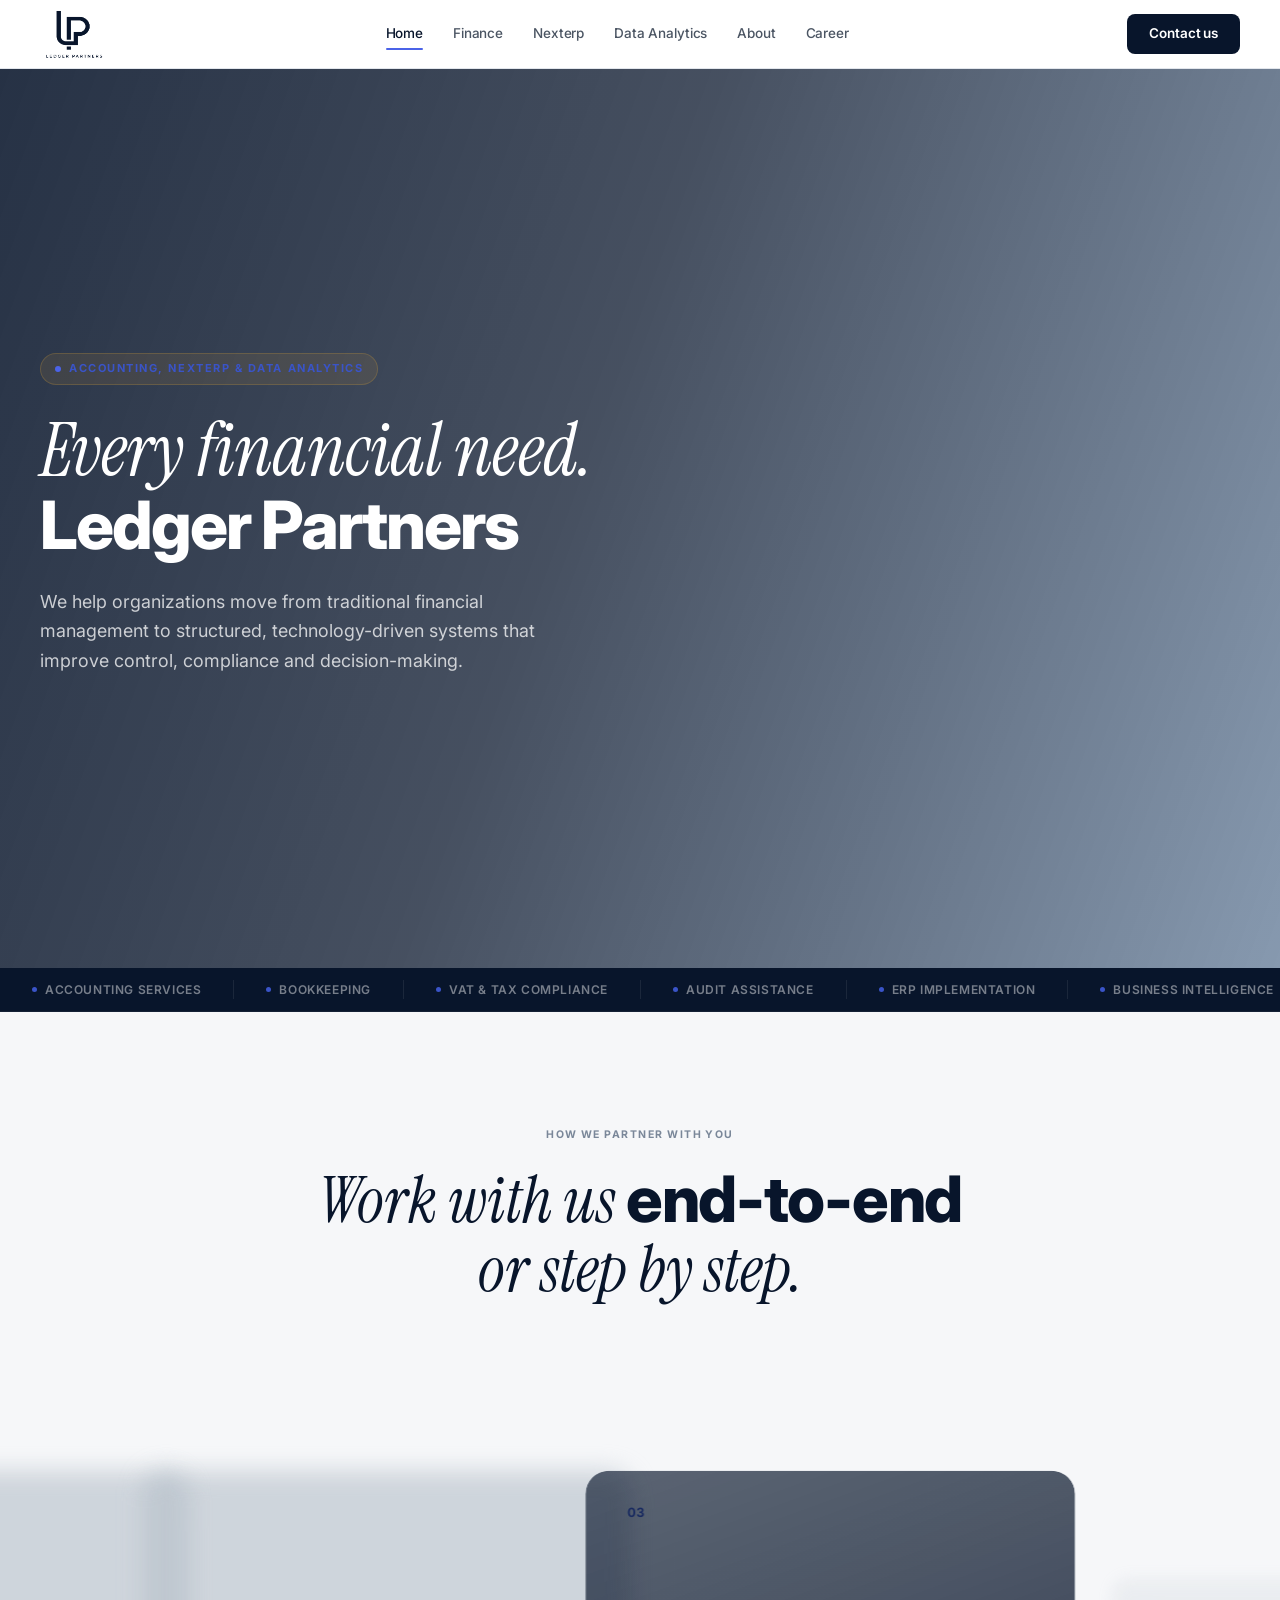
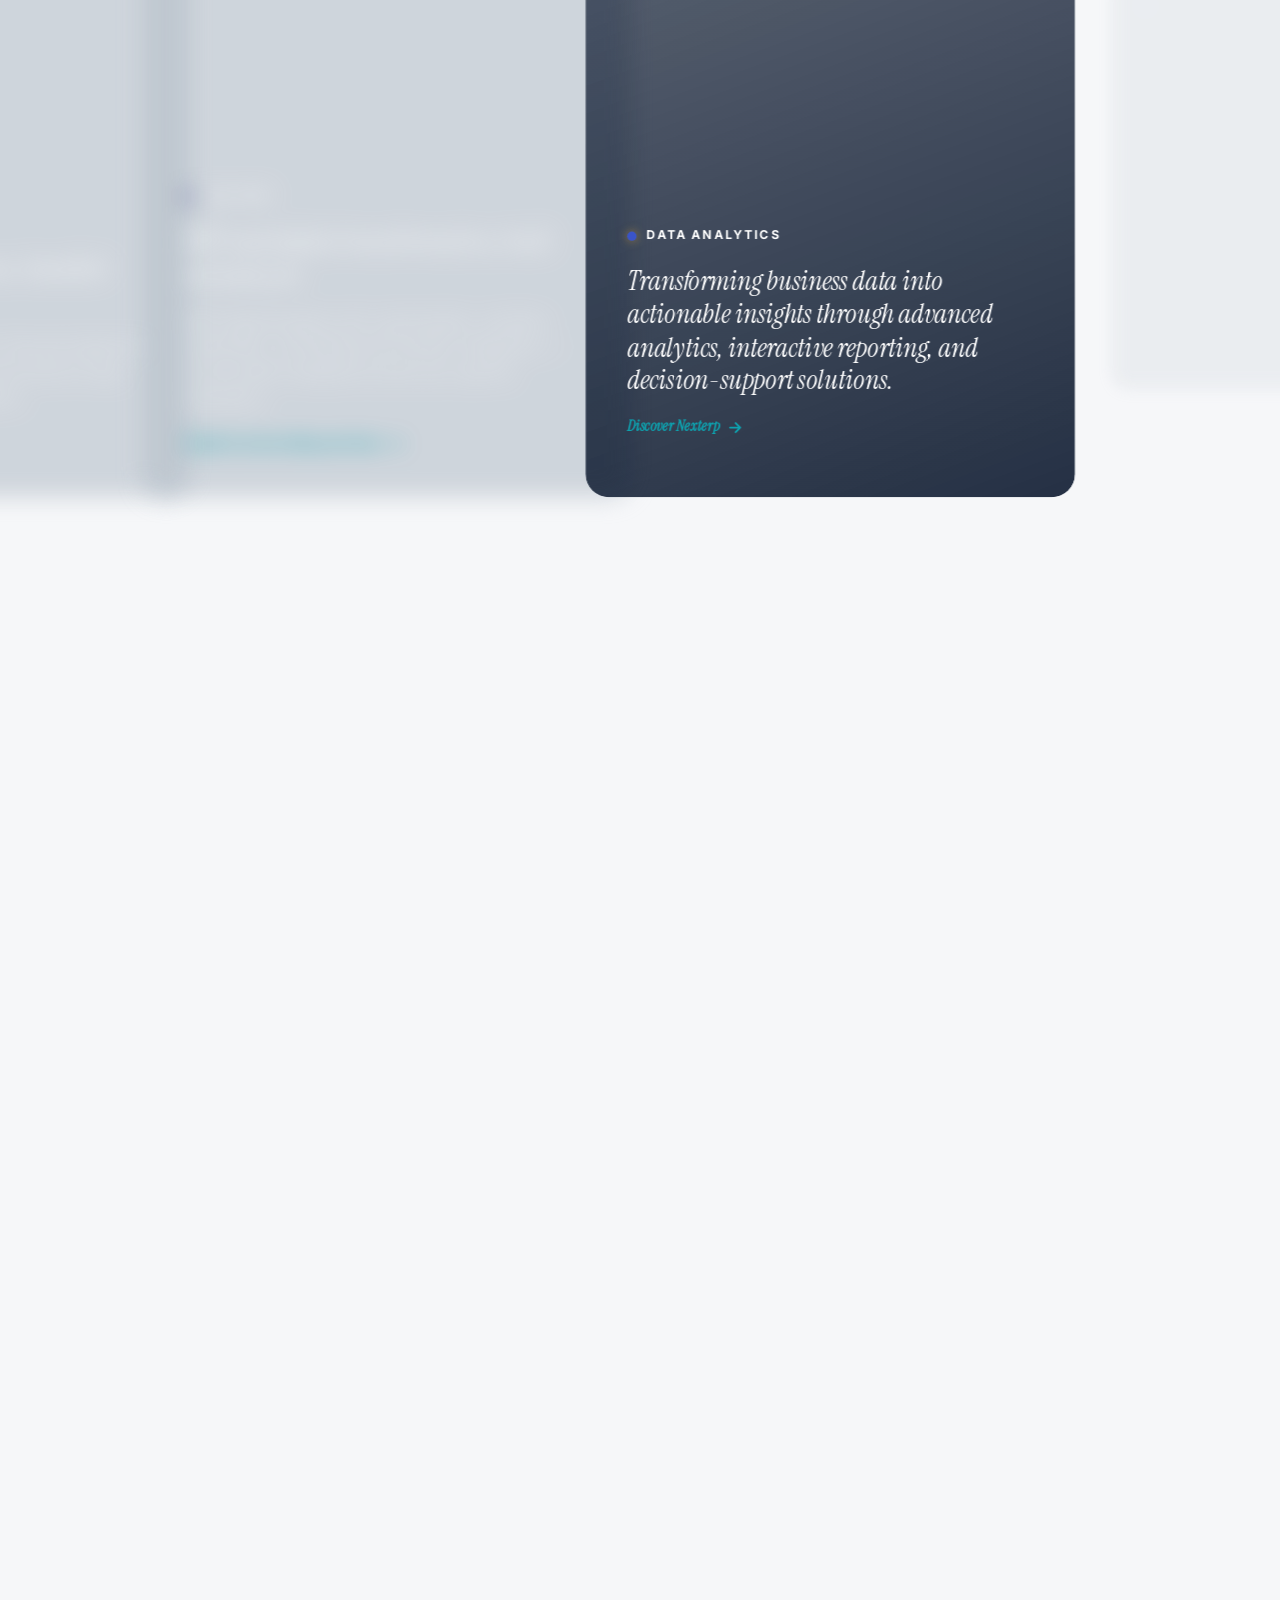
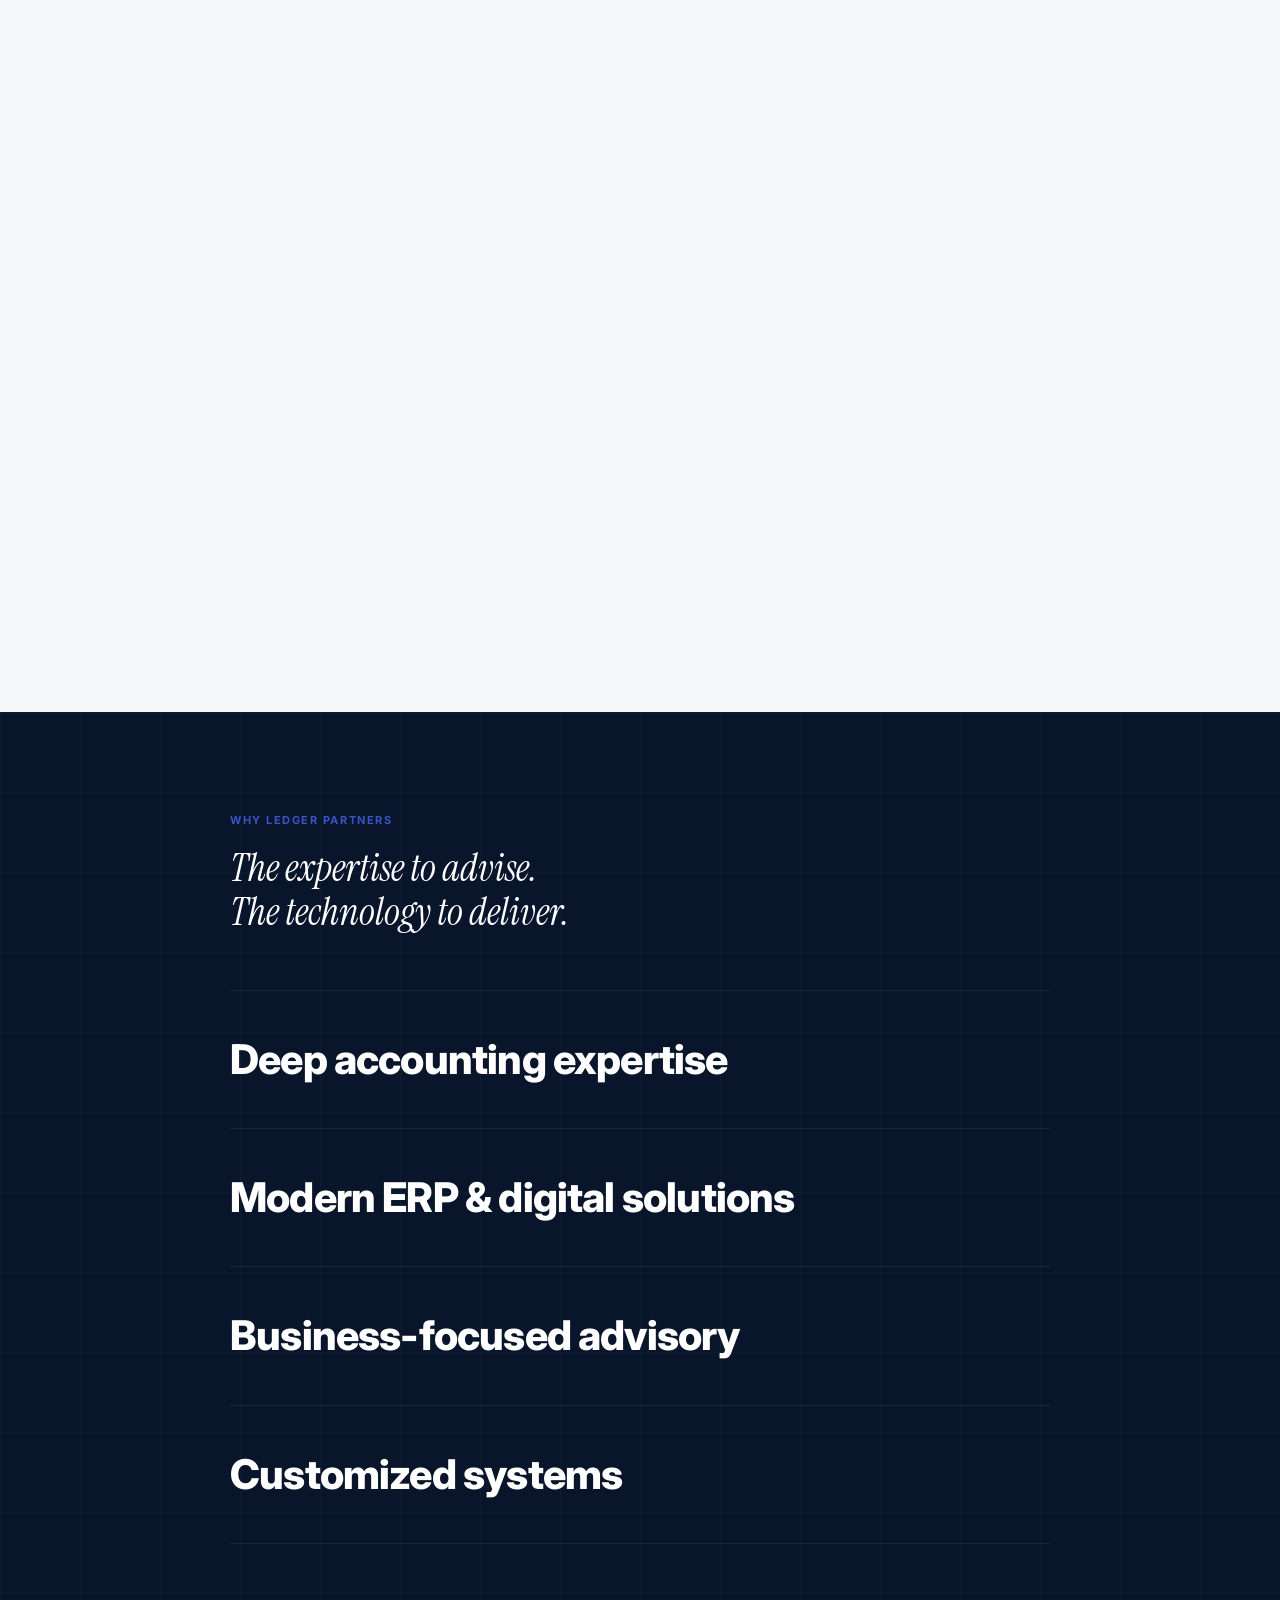
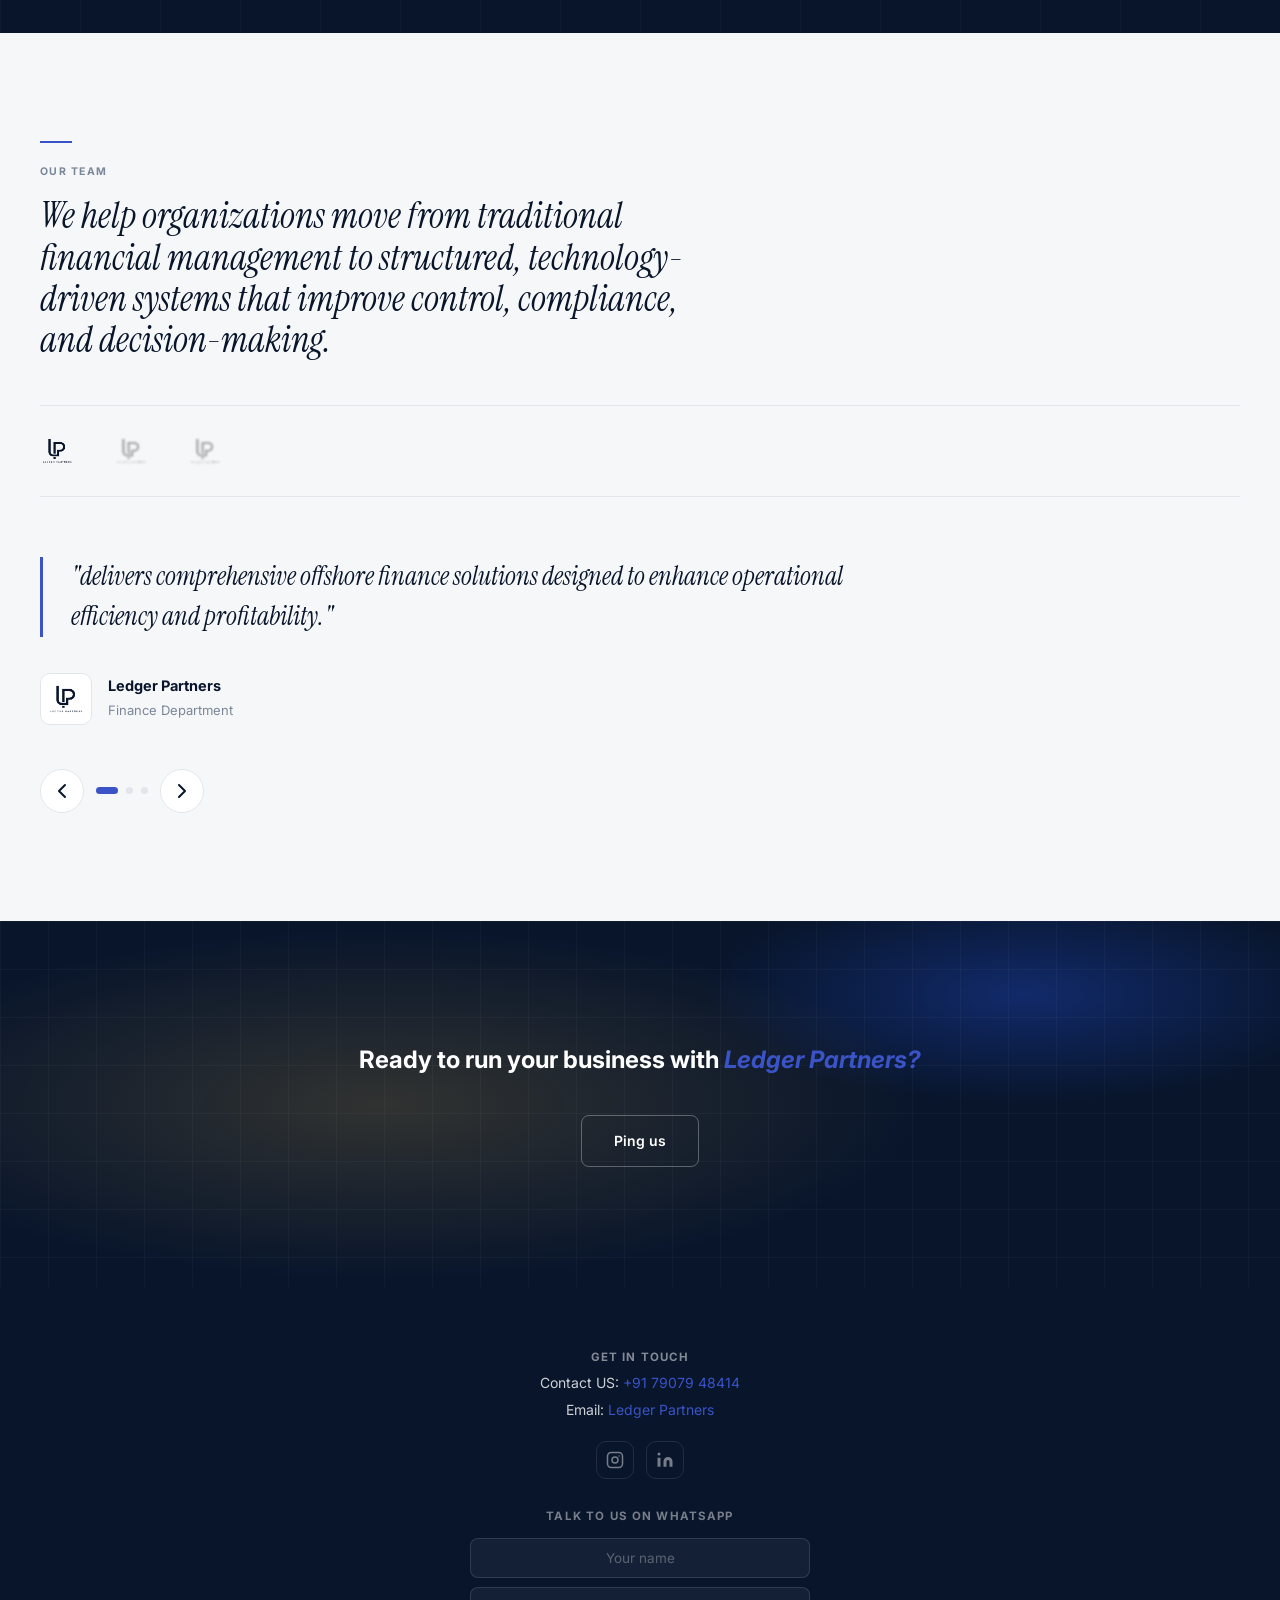
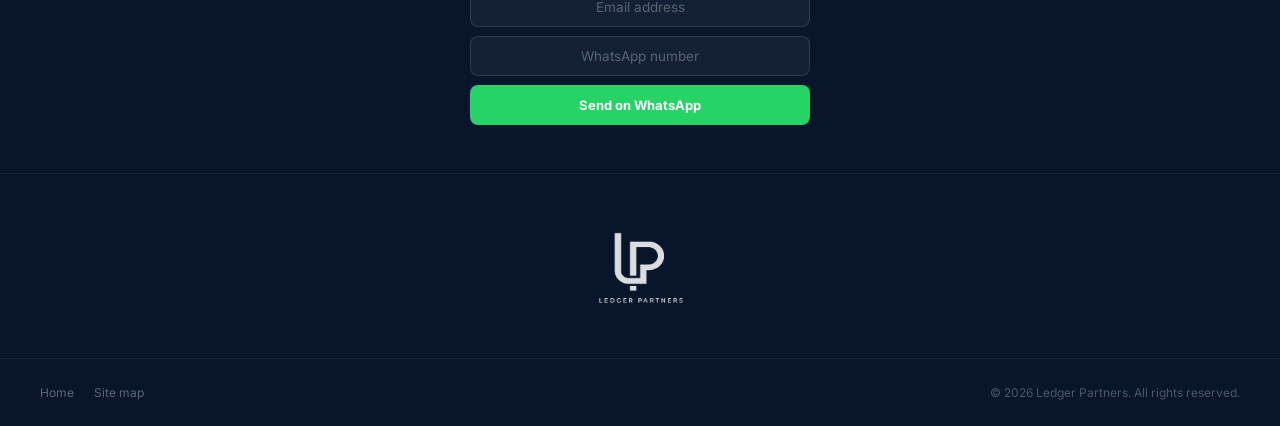
==== commit 5cc1d964: "Restore local project" ====
--- a/index.html
+++ b/index.html
@@ -1,455 +1,455 @@
-<!DOCTYPE html>
-<html lang="en">
-<head>
-  <meta charset="UTF-8" />
-  <meta name="viewport" content="width=device-width, initial-scale=1.0" />
-
-  <!-- ============================================================
-       PRIMARY SEO — Title & Description
-       Target: "accounting firm calicut", "ERP company kerala",
-       "GST consultant kozhikode", "data analytics calicut"
-  ============================================================ -->
-  <title>Ledger Partners | Accounting, GST, ERP & Data Analytics Company in Calicut, Kerala
-    <img src="">
-  </title>
-
-  <meta
-    name="description"
-    content="Ledger Partners is Calicut's trusted accounting, GST filing, tax, ERP (ERPNext) and data analytics firm. Serving businesses across Kerala, India and Saudi Arabia with bookkeeping, VAT compliance, audit support, CFO advisory and digital transformation since day one."
-  />
-
-  <!-- Long-tail + local + KSA keywords -->
-  <meta
-    name="keywords"
-    content="accounting firm calicut, accounting company kozhikode, best accountant in calicut, bookkeeping services calicut, GST filing calicut, GST consultant kerala, tax consultant calicut kozhikode, income tax filing kerala, audit support services calicut, finance outsourcing kerala india, ERPNext partner kerala, ERP implementation calicut, ERPNext consultant india, business advisory calicut, CFO services kerala, virtual CFO india, data analytics company calicut, business intelligence kerala, power bi consultant kerala, accounting company saudi arabia, VAT consultant KSA, ZATCA e-invoicing services saudi, bookkeeping saudi arabia, ledger partners calicut, ledger partners kerala, ledger partners india, ledger partners ksa"
-  />
-
-  <meta name="author" content="Ledger Partners" />
-  <meta name="robots" content="index, follow, max-image-preview:large, max-snippet:-1, max-video-preview:-1" />
-  <meta name="googlebot" content="index, follow" />
-  <meta name="bingbot" content="index, follow" />
-  <meta name="revisit-after" content="7 days" />
-
-  <!-- Canonical -->
-  <link rel="canonical" href="https://ledgerpartners.in/" />
-
-  <!-- Geo / Local SEO — Calicut primary, KSA secondary -->
-  <meta name="geo.region" content="IN-KL" />
-  <meta name="geo.placename" content="Calicut, Kerala, India" />
-  <meta name="geo.position" content="11.2588;75.7804" />
-  <meta name="ICBM" content="11.2588, 75.7804" />
-
-  <!-- Open Graph -->
-  <meta property="og:type" content="website" />
-  <meta property="og:title" content="Ledger Partners | Accounting, GST, ERP & Data Analytics — Calicut, Kerala" />
-  <meta
-    property="og:description"
-    content="Accounting, GST, tax compliance, ERPNext implementation and data analytics for businesses in Calicut, Kerala, India and Saudi Arabia. Move from manual finance to smart, technology-driven systems."
-  />
-  <meta property="og:url" content="https://ledgerpartners.in/" />
-  <meta property="og:site_name" content="Ledger Partners" />
-  <meta property="og:image" content="https://ledgerpartners.in/assets/lP_logo.png" />
-  <meta property="og:image:width" content="1200" />
-  <meta property="og:image:height" content="630" />
-  <meta property="og:image:alt" content="Ledger Partners — Accounting, ERP and Data Analytics company in Calicut Kerala" />
-  <meta property="og:locale" content="en_IN" />
-
-
-  <!-- Brand / Theme -->
-  <meta name="theme-color" content="#0f172a" />
-
-  <!-- Favicon -->
-  <link rel="icon" href="assets/lP_logo.png" type="image/png" />
-
-  <!-- Fonts / CSS -->
-  <link rel="preconnect" href="https://fonts.googleapis.com" />
-  <link rel="preconnect" href="https://fonts.gstatic.com" crossorigin />
-  <link href="https://fonts.googleapis.com/css2?family=Instrument+Serif:ital@0;1&family=Inter:wght@300;400;500;600;700;800&display=swap" rel="stylesheet" />
-  <link rel="stylesheet" href="style.css" />
-
-  <!-- ============================================================
-       STRUCTURED DATA
-       1. AccountingService (primary business entity)
-       2. LocalBusiness (Google Maps / local pack)
-       3. FAQPage (rich results — common queries)
-       4. BreadcrumbList (homepage breadcrumb)
-  ============================================================ -->
-
-  <!-- 1. AccountingService -->
-  <script type="application/ld+json">
-  {
-    "@context": "https://schema.org",
-    "@type": ["AccountingService", "ProfessionalService"],
-    "@id": "https://ledgerpartners.in/#organization",
-    "name": "Ledger Partners",
-    "url": "https://ledgerpartners.in/",
-    "logo": {
-      "@type": "ImageObject",
-      "url": "https://ledgerpartners.in/assets/lP_logo.png",
-      "width": 400,
-      "height": 400
-    },
-    "image": "https://ledgerpartners.in/assets/lP_logo.png",
-    "description": "Ledger Partners provides accounting, bookkeeping, GST filing, tax compliance, audit support, ERPNext ERP implementation, business advisory, virtual CFO and data analytics services for businesses in Calicut, Kerala, India and Saudi Arabia.",
-    "telephone": "+91-79079-48414",
-    "email": "ledgerpartnersofficial@gmail.com",
-    "address": {
-      "@type": "PostalAddress",
-      "addressLocality": "Calicut",
-      "addressRegion": "Kerala",
-      "postalCode": "673001",
-      "addressCountry": "IN"
-    },
-    "geo": {
-      "@type": "GeoCoordinates",
-      "latitude": 11.2588,
-      "longitude": 75.7804
-    },
-    "areaServed": [
-      { "@type": "City",    "name": "Calicut" },
-      { "@type": "City",    "name": "Kozhikode" },
-      { "@type": "State",   "name": "Kerala" },
-      { "@type": "Country", "name": "India" },
-      { "@type": "Country", "name": "Saudi Arabia" }
-    ],
-    "hasOfferCatalog": {
-      "@type": "OfferCatalog",
-      "name": "Ledger Partners Services",
-      "itemListElement": [
-        { "@type": "Offer", "itemOffered": { "@type": "Service", "name": "Accounting & Bookkeeping Services" } },
-        { "@type": "Offer", "itemOffered": { "@type": "Service", "name": "GST Filing & Compliance" } },
-        { "@type": "Offer", "itemOffered": { "@type": "Service", "name": "Income Tax & VAT Consultancy" } },
-        { "@type": "Offer", "itemOffered": { "@type": "Service", "name": "Audit Support Services" } },
-        { "@type": "Offer", "itemOffered": { "@type": "Service", "name": "ERPNext Implementation & Customisation" } },
-        { "@type": "Offer", "itemOffered": { "@type": "Service", "name": "Virtual CFO & Business Advisory" } },
-        { "@type": "Offer", "itemOffered": { "@type": "Service", "name": "Data Analytics & Business Intelligence" } },
-        { "@type": "Offer", "itemOffered": { "@type": "Service", "name": "ZATCA E-Invoicing Compliance (Saudi Arabia)" } }
-      ]
-    },
-    "sameAs": [
-      "https://www.instagram.com/ledgerpartners/",
-      "https://www.linkedin.com/company/legerpartners/"
-    ],
-    "priceRange": "₹₹",
-    "currenciesAccepted": "INR, SAR",
-    "paymentAccepted": "Bank Transfer, UPI, Cheque",
-    "openingHoursSpecification": {
-      "@type": "OpeningHoursSpecification",
-      "dayOfWeek": ["Monday","Tuesday","Wednesday","Thursday","Friday","Saturday"],
-      "opens": "09:00",
-      "closes": "18:00"
-    }
-  }
-  </script>
-
-  <!-- 2. LocalBusiness (reinforces local pack eligibility) -->
-  <script type="application/ld+json">
-  {
-    "@context": "https://schema.org",
-    "@type": "LocalBusiness",
-    "name": "Ledger Partners",
-    "url": "https://ledgerpartners.in/",
-    "telephone": "+91-79079-48414",
-    "email": "ledgerpartnersofficial@gmail.com",
-    "address": {
-      "@type": "PostalAddress",
-      "addressLocality": "Calicut",
-      "addressRegion": "Kerala",
-      "postalCode": "673001",
-      "addressCountry": "IN"
-    },
-    "geo": {
-      "@type": "GeoCoordinates",
-      "latitude": 11.2588,
-      "longitude": 75.7804
-    },
-    "image": "https://ledgerpartners.in/assets/lP_logo.png",
-    "priceRange": "₹₹",
-    "sameAs": [
-      "https://www.instagram.com/ledgerpartners/",
-      "https://www.linkedin.com/company/legerpartners/"
-    ]
-  }
-  </script>
-
-  <!-- 3. FAQPage — targets "People Also Ask" rich results -->
-  <script type="application/ld+json">
-  {
-    "@context": "https://schema.org",
-    "@type": "FAQPage",
-    "mainEntity": [
-      {
-        "@type": "Question",
-        "name": "What accounting services does Ledger Partners offer in Calicut?",
-        "acceptedAnswer": {
-          "@type": "Answer",
-          "text": "Ledger Partners offers bookkeeping, GST filing, income tax compliance, financial statement preparation, audit support and virtual CFO services to businesses in Calicut, Kozhikode and across Kerala."
-        }
-      },
-      {
-        "@type": "Question",
-        "name": "Does Ledger Partners implement ERPNext in Kerala?",
-        "acceptedAnswer": {
-          "@type": "Answer",
-          "text": "Yes. Ledger Partners is an ERPNext implementation partner serving businesses in Calicut, Kerala and India. Services include ERP setup, module customisation, workflow automation and ongoing support."
-        }
-      },
-      {
-        "@type": "Question",
-        "name": "Can Ledger Partners handle VAT and ZATCA compliance for businesses in Saudi Arabia?",
-        "acceptedAnswer": {
-          "@type": "Answer",
-          "text": "Yes. Ledger Partners provides VAT consultancy, bookkeeping and ZATCA e-invoicing compliance services for Indian and international businesses operating in Saudi Arabia (KSA)."
-        }
-      },
-      {
-        "@type": "Question",
-        "name": "What data analytics services does Ledger Partners provide?",
-        "acceptedAnswer": {
-          "@type": "Answer",
-          "text": "Ledger Partners provides business intelligence dashboards, KPI monitoring, profitability analysis and data-driven decision-support solutions for SMEs and growing businesses in Kerala and India."
-        }
-      }
-    ]
-  }
-  </script>
-
-  <!-- 4. BreadcrumbList -->
-  <script type="application/ld+json">
-  {
-    "@context": "https://schema.org",
-    "@type": "BreadcrumbList",
-    "itemListElement": [
-      {
-        "@type": "ListItem",
-        "position": 1,
-        "name": "Home",
-        "item": "https://ledgerpartners.in/"
-      }
-    ]
-  }
-  </script>
-</head>
-<body>
-
-  <header class="navbar" id="navbar">
-    <div class="nav-inner">
-      <a href="#" class="nav-logo">
-        <img src="assets/lP_logo.png" alt="Ledger Partners" />
-      </a>
-
-      <nav class="nav-links" aria-label="Primary navigation">
-        <a href="#" class="nav-link active">Home</a>
-        <a href="finance.html" class="nav-link">Finance</a>
-        <a href="nexterp.html" class="nav-link">Nexterp</a>
-        <a href="dataanalyst.html" class="nav-link">Data Analytics</a>
-        <a href="about.html" class="nav-link">About</a>
-        <a href="career.html" class="nav-link">Career</a>
-
-      </nav>
-
-      <div class="nav-actions">
-        <a href="contact.html" class="btn-contact">Contact us</a>
-        <button class="hamburger" id="hamburger" aria-label="Open menu" aria-expanded="false">
-          <span></span><span></span><span></span>
-        </button>
-      </div>
-    </div>
-
-    <nav class="mobile-menu" id="mobileMenu" aria-label="Mobile navigation">
-      <a href="#">Home</a>
-      <a href="finance.html">Finance</a>
-      <a href="nexterp.html">Nexterp</a>
-      <a href="dataanalyst.html">Data Analytics</a>
-      <a href="about.html">About</a>
-      <a href="career.html">Career</a>
-    </nav>
-  </header>
-
-  <section class="hero" aria-label="Hero">
-    <div class="hero-overlay" aria-hidden="true"></div>
-    <div class="hero-fade" id="heroFade" aria-hidden="true"></div>
-    <video class="hero-video" autoplay muted loop playsinline poster="https://cdn.prod.website-files.com/64a2be73942e1d57fed077f3/68b832e4d2d573246ddfcf18_Rectangle%20120.png" aria-hidden="true">
-      <source src="assets/hero.mp4" type="video/mp4" />
-    </video>
-    <div class="hero-content">
-      <div class="hero-eyebrow">Accounting, NextErp &amp; Data Analytics</div>
-      <h1>Every financial need.</h1>
-      <h2>Ledger Partners</h2>
-      <p>We help organizations move from traditional financial management to structured, technology-driven systems that improve control, compliance and decision-making.</p>
-      
-    </div>
-    
-  </section>
-
-  <div class="ticker-strip" aria-hidden="true">
-    <div class="ticker-inner">
-      <span class="ticker-item"><span class="ticker-dot"></span>Accounting Services</span><span class="ticker-item"><span class="ticker-dot"></span>Bookkeeping</span><span class="ticker-item"><span class="ticker-dot"></span>VAT &amp; Tax Compliance</span><span class="ticker-item"><span class="ticker-dot"></span>Audit Assistance</span><span class="ticker-item"><span class="ticker-dot"></span>ERP Implementation</span><span class="ticker-item"><span class="ticker-dot"></span>Business Intelligence</span><span class="ticker-item"><span class="ticker-dot"></span>Corporate Setup</span><span class="ticker-item"><span class="ticker-dot"></span>Advisory &amp; Consultancy</span>
-      <span class="ticker-item"><span class="ticker-dot"></span>Accounting Services</span><span class="ticker-item"><span class="ticker-dot"></span>Bookkeeping</span><span class="ticker-item"><span class="ticker-dot"></span>VAT &amp; Tax Compliance</span><span class="ticker-item"><span class="ticker-dot"></span>Audit Assistance</span><span class="ticker-item"><span class="ticker-dot"></span>ERP Implementation</span><span class="ticker-item"><span class="ticker-dot"></span>Business Intelligence</span><span class="ticker-item"><span class="ticker-dot"></span>Corporate Setup</span><span class="ticker-item"><span class="ticker-dot"></span>Advisory &amp; Consultancy</span>
-    </div>
-  </div>
-
-  <section class="work-section" id="workSection" aria-label="How we work">
-    <div class="work-title-wrap">
-      <span class="work-tag">How we partner with you</span>
-      <h2 class="work-heading">Work with us <strong>end-to-end</strong><br>or step by step.</h2>
-    </div>
-    <div class="work-sticky-outer" id="workStickyOuter">
-      <div class="work-sticky" id="workSticky">
-        <div class="work-cards-track" id="workTrack">
-          <div class="work-card" style="background-image:url('https://images.unsplash.com/photo-1554224155-6726b3ff858f?w=900&q=80')"><span class="wc-num">01</span>
-            <div class="work-card-inner"><span class="wc-eyebrow"><span class="wc-dot"></span>Finance</span><h3>Accounting and compliance, handled properly</h3><p>Bookkeeping, VAT and tax support, financial statement preparation and audit assistance  structured to keep your records accurate and compliant..</p><a href="finance.html" class="wc-link">See our approach<svg width="14" height="14" viewBox="0 0 16 16" fill="none"><path d="M3 8h10M8.5 3.5L13 8l-4.5 4.5" stroke="currentColor" stroke-width="1.8" stroke-linecap="round" stroke-linejoin="round"/></svg></a></div>
-          </div>
-          <div class="work-card" style="background-image:url('https://images.unsplash.com/photo-1551288049-bebda4e38f71?w=900&q=80')"><span class="wc-num">02</span>
-            <div class="work-card-inner"><span class="wc-eyebrow"><span class="wc-dot"></span>NextERP</span><h3>ERP and digital transformation, built around you</h3><p>ERP implementation and customization, workflow automation, and billing and inventory integration — every system designed around your specific operations.</p><a href="nexterp.html" class="wc-link">Explore accounting services<svg width="14" height="14" viewBox="0 0 16 16" fill="none"><path d="M3 8h10M8.5 3.5L13 8l-4.5 4.5" stroke="currentColor" stroke-width="1.8" stroke-linecap="round" stroke-linejoin="round"/></svg></a></div>
-          </div>
-          <div class="work-card" style="background-image:url('https://images.unsplash.com/photo-1518186285589-2f7649de83e0?w=900&q=80')"><span class="wc-num">03</span>
-            <div class="work-card-inner"><span class="wc-eyebrow"><span class="wc-dot"></span>Data Analytics</span><h3>Transforming business data into actionable insights through advanced analytics, interactive reporting, and decision-support solutions.</p><a href="dataanalyst.html" class="wc-link">Discover Nexterp<svg width="14" height="14" viewBox="0 0 16 16" fill="none"><path d="M3 8h10M8.5 3.5L13 8l-4.5 4.5" stroke="currentColor" stroke-width="1.8" stroke-linecap="round" stroke-linejoin="round"/></svg></a></div>
-          </div>
-          <div class="work-card" style="background-image:url('https://images.unsplash.com/photo-1460925895917-afdab827c52f?w=900&q=80')"><span class="wc-num">04</span>
-            <div class="work-card-inner"><span class="wc-eyebrow"><span class="wc-dot"></span>Advise</span><h3>Business intelligence that drives real decisions</h3><p>Management dashboards, KPI monitoring and profitability analysis so you understand true performance, not just the numbers behind it.</p><a href="contact.html" class="wc-link">Contact Us<svg width="14" height="14" viewBox="0 0 16 16" fill="none"><path d="M3 8h10M8.5 3.5L13 8l-4.5 4.5" stroke="currentColor" stroke-width="1.8" stroke-linecap="round" stroke-linejoin="round"/></svg></a></div>
-          </div>
-        </div>
-      </div>
-
-      <!-- MOBILE NAV ARROWS -->
-      <div class="work-mobile-nav" id="workMobileNav" aria-label="Card navigation">
-        <button class="work-nav-btn" id="workPrev" aria-label="Previous card">
-          <svg width="16" height="16" viewBox="0 0 16 16" fill="none"><path d="M10 3L5 8l5 5" stroke="currentColor" stroke-width="2" stroke-linecap="round" stroke-linejoin="round"/></svg>
-        </button>
-        <span class="work-nav-counter" id="workCounter">1 / 4</span>
-        <button class="work-nav-btn" id="workNext" aria-label="Next card">
-          <svg width="16" height="16" viewBox="0 0 16 16" fill="none"><path d="M6 3l5 5-5 5" stroke="currentColor" stroke-width="2" stroke-linecap="round" stroke-linejoin="round"/></svg>
-        </button>
-      </div>
-
-    </div>
-  </section>
-<!--
-  <section class="services-section" aria-label="Our services"><div class="services-header"><div class="accent-bar"></div><span class="tab-eyebrow">What we do</span><h2>Everything your business<br>needs, under one roof.</h2></div>
-    <div class="services-grid-wrap">
-      <a href="finance.html" class="sg-cell" data-img="https://images.unsplash.com/photo-1554224155-6726b3ff858f?w=700&q=80">
-        <div class="sg-default"><h3>Accounting Services</h3><div class="sg-row"><div class="sg-icon"><svg viewBox="0 0 48 48" fill="none" stroke="currentColor" stroke-width="1.5"><rect x="8" y="16" width="32" height="20" rx="3"/><circle cx="16" cy="26" r="3"/><circle cx="32" cy="26" r="3"/><path d="M16 12v4M32 12v4"/><path d="M20 26h8"/></svg></div><span class="sg-num">01</span></div></div>
-        <div class="sg-hover"><h3>Accounting Services</h3><p>Professional accounting outsourcing tailored to your business for precise financial management and compliant reporting.</p><span class="sg-arrow"><svg viewBox="0 0 24 24" fill="none" stroke="currentColor" stroke-width="2"><path d="M5 12h14M12 5l7 7-7 7"/></svg></span></div>
-      </a>
-      <a href="finance.html" class="sg-cell" data-img="https://images.unsplash.com/photo-1551288049-bebda4e38f71?w=700&q=80">
-        <div class="sg-default"><h3>Auditing Services</h3><div class="sg-row"><div class="sg-icon"><svg viewBox="0 0 48 48" fill="none" stroke="currentColor" stroke-width="1.5"><circle cx="24" cy="24" r="10"/><circle cx="24" cy="24" r="16"/><path d="M24 8v4M24 36v4M8 24h4M36 24h4"/></svg></div><span class="sg-num">02</span></div></div>
-        <div class="sg-hover"><h3>Auditing Services</h3><p>Auditing for transparency and compliance with industry regulations, for peace of mind.</p><span class="sg-arrow"><svg viewBox="0 0 24 24" fill="none" stroke="currentColor" stroke-width="2"><path d="M5 12h14M12 5l7 7-7 7"/></svg></span></div>
-      </a>
-      <a href="finance.html" class="sg-cell" data-img="https://images.unsplash.com/photo-1541354329998-f4d9a9f9297f?w=700&q=80">
-        <div class="sg-default"><h3>Taxation<br>Services</h3><div class="sg-row"><div class="sg-icon"><svg viewBox="0 0 48 48" fill="none" stroke="currentColor" stroke-width="1.5"><circle cx="12" cy="24" r="4"/><circle cx="36" cy="24" r="4"/><circle cx="24" cy="12" r="4"/><circle cx="24" cy="36" r="4"/><path d="M16 24h12M24 16v16"/></svg></div><span class="sg-num">03</span></div></div>
-        <div class="sg-hover"><h3>Taxation Services</h3><p>Strategic tax planning and compliance services to optimize financial outcomes and minimize tax liabilities.</p><span class="sg-arrow"><svg viewBox="0 0 24 24" fill="none" stroke="currentColor" stroke-width="2"><path d="M5 12h14M12 5l7 7-7 7"/></svg></span></div>
-      </a>
-      <a href="dataanalyst.html" class="sg-cell" data-img="https://images.unsplash.com/photo-1518186285589-2f7649de83e0?w=700&q=80">
-        <div class="sg-default"><h3>Data Analytics</h3><div class="sg-row"><div class="sg-icon"><svg viewBox="0 0 48 48" fill="none" stroke="currentColor" stroke-width="1.5"><path d="M12 20V36M24 16V36M36 24V36M8 36h32"/><path d="M12 20L24 16L36 24"/></svg></div><span class="sg-num">04</span></div></div>
-        <div class="sg-hover"><h3>Data Analytics</h3><p>Data analytics services to unlock valuable insights and drive informed decision-making for business growth.</p><span class="sg-arrow"><svg viewBox="0 0 24 24" fill="none" stroke="currentColor" stroke-width="2"><path d="M5 12h14M12 5l7 7-7 7"/></svg></span></div>
-      </a>
-      <a href="nexterp.html" class="sg-cell" data-img="https://images.unsplash.com/photo-1460925895917-afdab827c52f?w=700&q=80">
-        <div class="sg-default"><h3>Technology<br>Services</h3><div class="sg-row"><div class="sg-icon"><svg viewBox="0 0 48 48" fill="none" stroke="currentColor" stroke-width="1.5"><path d="M8 36c0-8.837 7.163-16 16-16s16 7.163 16 16"/><path d="M14 36c0-5.523 4.477-10 10-10s10 4.477 10 10"/><circle cx="24" cy="18" r="4"/><path d="M24 14V8"/></svg></div><span class="sg-num">05</span></div></div>
-        <div class="sg-hover"><h3>Technology Services</h3><p>Delivering ERP and tech solutions, plus IT support, for better operations and digital efficiency.</p><span class="sg-arrow"><svg viewBox="0 0 24 24" fill="none" stroke="currentColor" stroke-width="2"><path d="M5 12h14M12 5l7 7-7 7"/></svg></span></div>
-      </a>
-      <a href="finance.html" class="sg-cell" data-img="https://images.unsplash.com/photo-1504384308090-c894fdcc538d?w=700&q=80">
-        <div class="sg-default"><h3>Business<br>Advisory</h3><div class="sg-row"><div class="sg-icon"><svg viewBox="0 0 48 48" fill="none" stroke="currentColor" stroke-width="1.5"><circle cx="24" cy="24" r="8"/><path d="M24 4v6M24 38v6M4 24h6M38 24h6"/><path d="M9.4 9.4l4.2 4.2M34.4 34.4l4.2 4.2M38.6 9.4l-4.2 4.2M13.6 34.4l-4.2 4.2"/></svg></div><span class="sg-num">06</span></div></div>
-        <div class="sg-hover"><h3>Business Advisory</h3><p>We advise on performance and strategy, not just numbers — guiding sustainable, profitable growth.</p><span class="sg-arrow"><svg viewBox="0 0 24 24" fill="none" stroke="currentColor" stroke-width="2"><path d="M5 12h14M12 5l7 7-7 7"/></svg></span></div>
-      </a>
-    </div>
-  </section>
--->
-
-  <section class="why-section" id="whySection" aria-label="Why Ledger Partners"><div class="why-inner">
-      <div class="why-header why-line" data-delay="0"><p>Why Ledger Partners</p><h2>The expertise to advise.<br>The technology to deliver.</h2></div>
-      <div class="why-line" data-delay="0"><div class="why-line-rule"></div><p class="why-line-text">Deep accounting expertise</p></div>
-      <div class="why-line" data-delay="120"><div class="why-line-rule"></div><p class="why-line-text">Modern ERP &amp; digital solutions </p></div>
-      <div class="why-line" data-delay="240"><div class="why-line-rule"></div><p class="why-line-text">Business-focused advisory</p></div>
-      <div class="why-line" data-delay="360"><div class="why-line-rule"></div><p class="why-line-text">Customized systems </p></div>
-      <div class="why-line why-line--last" data-delay="480"><div class="why-line-rule"></div></div>
-    </div></section>
-
-  <section class="testimonials-section" aria-label="Customer stories">
-    <div class="container">
-      <div class="accent-bar"></div><span class="tab-eyebrow">Our Team</span>
-      <h2 class="section-title-left">We help organizations move from traditional financial management to structured, technology-driven systems that improve control, compliance, and decision-making.
-</h2>
-      <div class="logo-strip" role="list" aria-label="Ledger Partners">
-        <img src="assets/lP_logo.png" alt="ERPNext" role="listitem" />
-        <img src="assets/LOGO_ERPNEXT.png" alt="SAFE" role="listitem" />
-        <img src="assets/LOGO_DATAANALYTICS.png" alt="DATA ANALYTICS" role="listitem" />
-      </div>
-      <div class="testimonial-slider">
-        <div class="testimonial-track" id="testimonialsTrack">
-          <div class="testimonial-slide active"><blockquote>"delivers comprehensive offshore finance solutions designed to enhance operational efficiency and profitability."</blockquote><div class="testimonial-author"><img src="/assets/lP_logo.png" alt="Ledger Partners" /><div><strong>Ledger Partners</strong><span>Finance Department</span></div></div></div>
-          <div class="testimonial-slide"><blockquote>"ERPNext covers core business functions from finance to manufacturing. We configure each module around your actual process, reporting and approvals."</blockquote><div class="testimonial-author"><img src="/assets/LOGO_ERPNEXT.png" alt="ERPNext" /><div><strong>ERPNext</strong><span>Department of ERP</span></div></div></div>
-          <div class="testimonial-slide"><blockquote>"Unlocking the power of business data with smart analytics, real-time dashboards, and decision-support solutions that drive growth and efficiency."</blockquote><div class="testimonial-author"><img src="/assets/LOGO_DATAANALYTICS.png" alt="Data Analytics" /><div><strong>Data Analytics</strong><span>Department of analytics</span></div></div></div>
-        </div>
-        <div class="slider-controls">
-          <button class="slider-btn" id="sliderPrev" aria-label="Previous testimonial"><svg width="20" height="20" viewBox="0 0 20 20" aria-hidden="true"><path d="M13 4l-6 6 6 6" stroke="currentColor" stroke-width="2" fill="none" stroke-linecap="round" stroke-linejoin="round"/></svg></button>
-          <div class="slider-dots" id="sliderDots" role="tablist" aria-label="Testimonial navigation"></div>
-          <button class="slider-btn" id="sliderNext" aria-label="Next testimonial"><svg width="20" height="20" viewBox="0 0 20 20" aria-hidden="true"><path d="M7 4l6 6-6 6" stroke="currentColor" stroke-width="2" fill="none" stroke-linecap="round" stroke-linejoin="round"/></svg></button>
-        </div>
-      </div>
-    </div>
-  </section>
-<!---
-  <section class="insights-section" aria-label="Client challenges we solve">
-    <div class="container">
-      <div class="accent-bar"></div><span class="tab-eyebrow">Client challenges we solve</span>
-      <h2 class="section-title-left">The problems that quietly slow growing businesses down — and how we fix them.</h2>
-      <div class="insights-grid">
-        <a href="finance.html" class="insight-card"><div class="insight-tag">Manual Processes</div><h4>Manual accounting is slowing you down</h4><p>Manual accounting processes and time-consuming reporting hold back decision-making and scale.</p><span class="read-more">See accounting services <span class="arrow">→</span></span></a>
-        <a href="dataanalyst.html" class="insight-card"><div class="insight-tag">Limited Visibility</div><h4>You can't see your numbers in real time</h4><p>A lack of real-time financial visibility makes it hard to act fast when it matters.</p><span class="read-more">See data analytics <span class="arrow">→</span></span></a>
-        <a href="finance.html" class="insight-card"><div class="insight-tag">Compliance</div><h4>VAT and tax compliance keeps slipping</h4><p>Weak controls and compliance gaps create risk — and unnecessary fines.</p><span class="read-more">See tax services <span class="arrow">→</span></span></a>
-        <a href="nexterp.html" class="insight-card"><div class="insight-tag">Systems</div><h4>Your systems don't talk to each other</h4><p>Disconnected tools and manual workarounds quietly cost you hours every week.</p><span class="read-more">See Nexterp <span class="arrow">→</span></span></a>
-      </div>
-      <div class="insights-cta"><a href="about.html" class="btn-outline">Learn more about us →</a></div>
-    </div>
-  </section>
-
-  <div class="cta-band" aria-label="Call to action"><div class="cta-band-inner">
-      <h2><em>Ready to transform</em><br><strong>your business?</strong></h2>
-      <a href="contact.html" class="btn-dark">Talk to an expert<svg width="16" height="16" viewBox="0 0 16 16" fill="none" aria-hidden="true"><path d="M3 8h10M8.5 3.5L13 8l-4.5 4.5" stroke="currentColor" stroke-width="1.8" stroke-linecap="round" stroke-linejoin="round"/></svg></a>
-  </div></div>
--->
-
-    <!-- CTA BAND -->
-  <section class="erp-cta" aria-label="Call to action">
-    <div class="erp-cta-content">
-      <h2>Ready to run your business with <em>Ledger Partners?</em></h2>
-      <div class="erp-cta-btns">
-        <a href="contact.html" class="btn-cta-ghost">Ping us</a>
-      </div>
-    </div>
-  </section>
-  <!--footer-->
-  <footer class="footer" aria-label="Footer">
-    <div class="footer-top">
-      <div class="footer-contact">
-        <p><strong>Get in touch</strong></p>
-        <p>Contact US: <a href="tel:+917907948414">+91 79079 48414</a></p>
-        <p>Email: <a href="mailto:ledgerpartnersofficial@gmail.com"> Ledger Partners</a></p>
-        <div class="social-links" aria-label="Social media">
-          <a href="https://www.instagram.com/ledgerpartners/" target="_blank" rel="noopener" aria-label="Instagram"><svg width="18" height="18" viewBox="0 0 24 24" fill="none" stroke="currentColor" stroke-width="2" aria-hidden="true"><rect x="2" y="2" width="20" height="20" rx="5" ry="5"/><circle cx="12" cy="12" r="4"/><circle cx="17.5" cy="6.5" r="1" fill="currentColor" stroke="none"/></svg></a>
-          <a href="https://www.linkedin.com/company/legerpartners/" target="_blank" rel="noopener" aria-label="LinkedIn"><svg width="18" height="18" viewBox="0 0 24 24" fill="currentColor" aria-hidden="true"><path d="M16 8a6 6 0 016 6v7h-4v-7a2 2 0 00-2-2 2 2 0 00-2 2v7h-4v-7a6 6 0 016-6zM2 9h4v12H2z"/><circle cx="4" cy="4" r="2"/></svg></a>
-        </div>
-      </div>
-      <div class="footer-newsletter">
-        <p>Talk to us on WhatsApp</p>
-        <form id="waLeadForm" novalidate>
-          <input type="text" id="waName" placeholder="Your name" aria-label="Name" autocomplete="name" required />
-          <input type="email" id="waEmail" placeholder="Email address" aria-label="Email address" autocomplete="email" required />
-          <input type="tel" id="waPhone" placeholder="WhatsApp number" aria-label="WhatsApp number" autocomplete="tel" required />
-          <button type="submit">Send on WhatsApp</button>
-        </form>
-      </div>
-    </div>
-    <nav class="footer-nav" aria-label="Footer navigation">
-      <div class="footer-logo-col"><img src="assets/lP_logo.png" alt="Ledger Partners" class="footer-logo" /></div>
-    </nav>
-    <div class="footer-bottom">
-      <div class="footer-legal"><a href="index.html">Home</a><a href="sitemap.xml">Site map</a></div>
-      <p class="footer-copy">© <span id="year"></span> Ledger Partners. All rights reserved.</p>
-    </div>
-  </footer>
-
-  <script src="script.js"></script>
-</body>
+<!DOCTYPE html>
+<html lang="en">
+<head>
+  <meta charset="UTF-8" />
+  <meta name="viewport" content="width=device-width, initial-scale=1.0" />
+
+  <!-- ============================================================
+       PRIMARY SEO — Title & Description
+       Target: "accounting firm calicut", "ERP company kerala",
+       "GST consultant kozhikode", "data analytics calicut"
+  ============================================================ -->
+  <title>Ledger Partners | Accounting, GST, ERP & Data Analytics Company in Calicut, Kerala
+    <img src="">
+  </title>
+
+  <meta
+    name="description"
+    content="Ledger Partners is Calicut's trusted accounting, GST filing, tax, ERP (ERPNext) and data analytics firm. Serving businesses across Kerala, India and Saudi Arabia with bookkeeping, VAT compliance, audit support, CFO advisory and digital transformation since day one."
+  />
+
+  <!-- Long-tail + local + KSA keywords -->
+  <meta
+    name="keywords"
+    content="accounting firm calicut, accounting company kozhikode, best accountant in calicut, bookkeeping services calicut, GST filing calicut, GST consultant kerala, tax consultant calicut kozhikode, income tax filing kerala, audit support services calicut, finance outsourcing kerala india, ERPNext partner kerala, ERP implementation calicut, ERPNext consultant india, business advisory calicut, CFO services kerala, virtual CFO india, data analytics company calicut, business intelligence kerala, power bi consultant kerala, accounting company saudi arabia, VAT consultant KSA, ZATCA e-invoicing services saudi, bookkeeping saudi arabia, ledger partners calicut, ledger partners kerala, ledger partners india, ledger partners ksa"
+  />
+
+  <meta name="author" content="Ledger Partners" />
+  <meta name="robots" content="index, follow, max-image-preview:large, max-snippet:-1, max-video-preview:-1" />
+  <meta name="googlebot" content="index, follow" />
+  <meta name="bingbot" content="index, follow" />
+  <meta name="revisit-after" content="7 days" />
+
+  <!-- Canonical -->
+  <link rel="canonical" href="https://ledgerpartners.in/" />
+
+  <!-- Geo / Local SEO — Calicut primary, KSA secondary -->
+  <meta name="geo.region" content="IN-KL" />
+  <meta name="geo.placename" content="Calicut, Kerala, India" />
+  <meta name="geo.position" content="11.2588;75.7804" />
+  <meta name="ICBM" content="11.2588, 75.7804" />
+
+  <!-- Open Graph -->
+  <meta property="og:type" content="website" />
+  <meta property="og:title" content="Ledger Partners | Accounting, GST, ERP & Data Analytics — Calicut, Kerala" />
+  <meta
+    property="og:description"
+    content="Accounting, GST, tax compliance, ERPNext implementation and data analytics for businesses in Calicut, Kerala, India and Saudi Arabia. Move from manual finance to smart, technology-driven systems."
+  />
+  <meta property="og:url" content="https://ledgerpartners.in/" />
+  <meta property="og:site_name" content="Ledger Partners" />
+  <meta property="og:image" content="https://ledgerpartners.in/assets/lP_logo.png" />
+  <meta property="og:image:width" content="1200" />
+  <meta property="og:image:height" content="630" />
+  <meta property="og:image:alt" content="Ledger Partners — Accounting, ERP and Data Analytics company in Calicut Kerala" />
+  <meta property="og:locale" content="en_IN" />
+
+
+  <!-- Brand / Theme -->
+  <meta name="theme-color" content="#0f172a" />
+
+  <!-- Favicon -->
+  <link rel="icon" href="assets/lP_logo.png" type="image/png" />
+
+  <!-- Fonts / CSS -->
+  <link rel="preconnect" href="https://fonts.googleapis.com" />
+  <link rel="preconnect" href="https://fonts.gstatic.com" crossorigin />
+  <link href="https://fonts.googleapis.com/css2?family=Instrument+Serif:ital@0;1&family=Inter:wght@300;400;500;600;700;800&display=swap" rel="stylesheet" />
+  <link rel="stylesheet" href="style.css" />
+
+  <!-- ============================================================
+       STRUCTURED DATA
+       1. AccountingService (primary business entity)
+       2. LocalBusiness (Google Maps / local pack)
+       3. FAQPage (rich results — common queries)
+       4. BreadcrumbList (homepage breadcrumb)
+  ============================================================ -->
+
+  <!-- 1. AccountingService -->
+  <script type="application/ld+json">
+  {
+    "@context": "https://schema.org",
+    "@type": ["AccountingService", "ProfessionalService"],
+    "@id": "https://ledgerpartners.in/#organization",
+    "name": "Ledger Partners",
+    "url": "https://ledgerpartners.in/",
+    "logo": {
+      "@type": "ImageObject",
+      "url": "https://ledgerpartners.in/assets/lP_logo.png",
+      "width": 400,
+      "height": 400
+    },
+    "image": "https://ledgerpartners.in/assets/lP_logo.png",
+    "description": "Ledger Partners provides accounting, bookkeeping, GST filing, tax compliance, audit support, ERPNext ERP implementation, business advisory, virtual CFO and data analytics services for businesses in Calicut, Kerala, India and Saudi Arabia.",
+    "telephone": "+91-79079-48414",
+    "email": "ledgerpartnersofficial@gmail.com",
+    "address": {
+      "@type": "PostalAddress",
+      "addressLocality": "Calicut",
+      "addressRegion": "Kerala",
+      "postalCode": "673001",
+      "addressCountry": "IN"
+    },
+    "geo": {
+      "@type": "GeoCoordinates",
+      "latitude": 11.2588,
+      "longitude": 75.7804
+    },
+    "areaServed": [
+      { "@type": "City",    "name": "Calicut" },
+      { "@type": "City",    "name": "Kozhikode" },
+      { "@type": "State",   "name": "Kerala" },
+      { "@type": "Country", "name": "India" },
+      { "@type": "Country", "name": "Saudi Arabia" }
+    ],
+    "hasOfferCatalog": {
+      "@type": "OfferCatalog",
+      "name": "Ledger Partners Services",
+      "itemListElement": [
+        { "@type": "Offer", "itemOffered": { "@type": "Service", "name": "Accounting & Bookkeeping Services" } },
+        { "@type": "Offer", "itemOffered": { "@type": "Service", "name": "GST Filing & Compliance" } },
+        { "@type": "Offer", "itemOffered": { "@type": "Service", "name": "Income Tax & VAT Consultancy" } },
+        { "@type": "Offer", "itemOffered": { "@type": "Service", "name": "Audit Support Services" } },
+        { "@type": "Offer", "itemOffered": { "@type": "Service", "name": "ERPNext Implementation & Customisation" } },
+        { "@type": "Offer", "itemOffered": { "@type": "Service", "name": "Virtual CFO & Business Advisory" } },
+        { "@type": "Offer", "itemOffered": { "@type": "Service", "name": "Data Analytics & Business Intelligence" } },
+        { "@type": "Offer", "itemOffered": { "@type": "Service", "name": "ZATCA E-Invoicing Compliance (Saudi Arabia)" } }
+      ]
+    },
+    "sameAs": [
+      "https://www.instagram.com/ledgerpartners/",
+      "https://www.linkedin.com/company/legerpartners/"
+    ],
+    "priceRange": "₹₹",
+    "currenciesAccepted": "INR, SAR",
+    "paymentAccepted": "Bank Transfer, UPI, Cheque",
+    "openingHoursSpecification": {
+      "@type": "OpeningHoursSpecification",
+      "dayOfWeek": ["Monday","Tuesday","Wednesday","Thursday","Friday","Saturday"],
+      "opens": "09:00",
+      "closes": "18:00"
+    }
+  }
+  </script>
+
+  <!-- 2. LocalBusiness (reinforces local pack eligibility) -->
+  <script type="application/ld+json">
+  {
+    "@context": "https://schema.org",
+    "@type": "LocalBusiness",
+    "name": "Ledger Partners",
+    "url": "https://ledgerpartners.in/",
+    "telephone": "+91-79079-48414",
+    "email": "ledgerpartnersofficial@gmail.com",
+    "address": {
+      "@type": "PostalAddress",
+      "addressLocality": "Calicut",
+      "addressRegion": "Kerala",
+      "postalCode": "673001",
+      "addressCountry": "IN"
+    },
+    "geo": {
+      "@type": "GeoCoordinates",
+      "latitude": 11.2588,
+      "longitude": 75.7804
+    },
+    "image": "https://ledgerpartners.in/assets/lP_logo.png",
+    "priceRange": "₹₹",
+    "sameAs": [
+      "https://www.instagram.com/ledgerpartners/",
+      "https://www.linkedin.com/company/legerpartners/"
+    ]
+  }
+  </script>
+
+  <!-- 3. FAQPage — targets "People Also Ask" rich results -->
+  <script type="application/ld+json">
+  {
+    "@context": "https://schema.org",
+    "@type": "FAQPage",
+    "mainEntity": [
+      {
+        "@type": "Question",
+        "name": "What accounting services does Ledger Partners offer in Calicut?",
+        "acceptedAnswer": {
+          "@type": "Answer",
+          "text": "Ledger Partners offers bookkeeping, GST filing, income tax compliance, financial statement preparation, audit support and virtual CFO services to businesses in Calicut, Kozhikode and across Kerala."
+        }
+      },
+      {
+        "@type": "Question",
+        "name": "Does Ledger Partners implement ERPNext in Kerala?",
+        "acceptedAnswer": {
+          "@type": "Answer",
+          "text": "Yes. Ledger Partners is an ERPNext implementation partner serving businesses in Calicut, Kerala and India. Services include ERP setup, module customisation, workflow automation and ongoing support."
+        }
+      },
+      {
+        "@type": "Question",
+        "name": "Can Ledger Partners handle VAT and ZATCA compliance for businesses in Saudi Arabia?",
+        "acceptedAnswer": {
+          "@type": "Answer",
+          "text": "Yes. Ledger Partners provides VAT consultancy, bookkeeping and ZATCA e-invoicing compliance services for Indian and international businesses operating in Saudi Arabia (KSA)."
+        }
+      },
+      {
+        "@type": "Question",
+        "name": "What data analytics services does Ledger Partners provide?",
+        "acceptedAnswer": {
+          "@type": "Answer",
+          "text": "Ledger Partners provides business intelligence dashboards, KPI monitoring, profitability analysis and data-driven decision-support solutions for SMEs and growing businesses in Kerala and India."
+        }
+      }
+    ]
+  }
+  </script>
+
+  <!-- 4. BreadcrumbList -->
+  <script type="application/ld+json">
+  {
+    "@context": "https://schema.org",
+    "@type": "BreadcrumbList",
+    "itemListElement": [
+      {
+        "@type": "ListItem",
+        "position": 1,
+        "name": "Home",
+        "item": "https://ledgerpartners.in/"
+      }
+    ]
+  }
+  </script>
+</head>
+<body>
+
+  <header class="navbar" id="navbar">
+    <div class="nav-inner">
+      <a href="#" class="nav-logo">
+        <img src="assets/lP_logo.png" alt="Ledger Partners" />
+      </a>
+
+      <nav class="nav-links" aria-label="Primary navigation">
+        <a href="#" class="nav-link active">Home</a>
+        <a href="finance.html" class="nav-link">Finance</a>
+        <a href="nexterp.html" class="nav-link">Nexterp</a>
+        <a href="dataanalyst.html" class="nav-link">Data Analytics</a>
+        <a href="about.html" class="nav-link">About</a>
+        <a href="career.html" class="nav-link">Career</a>
+
+      </nav>
+
+      <div class="nav-actions">
+        <a href="contact.html" class="btn-contact">Contact us</a>
+        <button class="hamburger" id="hamburger" aria-label="Open menu" aria-expanded="false">
+          <span></span><span></span><span></span>
+        </button>
+      </div>
+    </div>
+
+    <nav class="mobile-menu" id="mobileMenu" aria-label="Mobile navigation">
+      <a href="#">Home</a>
+      <a href="finance.html">Finance</a>
+      <a href="nexterp.html">Nexterp</a>
+      <a href="dataanalyst.html">Data Analytics</a>
+      <a href="about.html">About</a>
+      <a href="career.html">Career</a>
+    </nav>
+  </header>
+
+  <section class="hero" aria-label="Hero">
+    <div class="hero-overlay" aria-hidden="true"></div>
+    <div class="hero-fade" id="heroFade" aria-hidden="true"></div>
+    <video class="hero-video" autoplay muted loop playsinline poster="https://cdn.prod.website-files.com/64a2be73942e1d57fed077f3/68b832e4d2d573246ddfcf18_Rectangle%20120.png" aria-hidden="true">
+      <source src="assets/hero.mp4" type="video/mp4" />
+    </video>
+    <div class="hero-content">
+      <div class="hero-eyebrow">Accounting, NextErp &amp; Data Analytics</div>
+      <h1>Every financial need.</h1>
+      <h2>Ledger Partners</h2>
+      <p>We help organizations move from traditional financial management to structured, technology-driven systems that improve control, compliance and decision-making.</p>
+      
+    </div>
+    
+  </section>
+
+  <div class="ticker-strip" aria-hidden="true">
+    <div class="ticker-inner">
+      <span class="ticker-item"><span class="ticker-dot"></span>Accounting Services</span><span class="ticker-item"><span class="ticker-dot"></span>Bookkeeping</span><span class="ticker-item"><span class="ticker-dot"></span>VAT &amp; Tax Compliance</span><span class="ticker-item"><span class="ticker-dot"></span>Audit Assistance</span><span class="ticker-item"><span class="ticker-dot"></span>ERP Implementation</span><span class="ticker-item"><span class="ticker-dot"></span>Business Intelligence</span><span class="ticker-item"><span class="ticker-dot"></span>Corporate Setup</span><span class="ticker-item"><span class="ticker-dot"></span>Advisory &amp; Consultancy</span>
+      <span class="ticker-item"><span class="ticker-dot"></span>Accounting Services</span><span class="ticker-item"><span class="ticker-dot"></span>Bookkeeping</span><span class="ticker-item"><span class="ticker-dot"></span>VAT &amp; Tax Compliance</span><span class="ticker-item"><span class="ticker-dot"></span>Audit Assistance</span><span class="ticker-item"><span class="ticker-dot"></span>ERP Implementation</span><span class="ticker-item"><span class="ticker-dot"></span>Business Intelligence</span><span class="ticker-item"><span class="ticker-dot"></span>Corporate Setup</span><span class="ticker-item"><span class="ticker-dot"></span>Advisory &amp; Consultancy</span>
+    </div>
+  </div>
+
+  <section class="work-section" id="workSection" aria-label="How we work">
+    <div class="work-title-wrap">
+      <span class="work-tag">How we partner with you</span>
+      <h2 class="work-heading">Work with us <strong>end-to-end</strong><br>or step by step.</h2>
+    </div>
+    <div class="work-sticky-outer" id="workStickyOuter">
+      <div class="work-sticky" id="workSticky">
+        <div class="work-cards-track" id="workTrack">
+          <div class="work-card" style="background-image:url('https://images.unsplash.com/photo-1554224155-6726b3ff858f?w=900&q=80')"><span class="wc-num">01</span>
+            <div class="work-card-inner"><span class="wc-eyebrow"><span class="wc-dot"></span>Finance</span><h3>Accounting and compliance, handled properly</h3><p>Bookkeeping, VAT and tax support, financial statement preparation and audit assistance  structured to keep your records accurate and compliant..</p><a href="finance.html" class="wc-link">See our approach<svg width="14" height="14" viewBox="0 0 16 16" fill="none"><path d="M3 8h10M8.5 3.5L13 8l-4.5 4.5" stroke="currentColor" stroke-width="1.8" stroke-linecap="round" stroke-linejoin="round"/></svg></a></div>
+          </div>
+          <div class="work-card" style="background-image:url('https://images.unsplash.com/photo-1551288049-bebda4e38f71?w=900&q=80')"><span class="wc-num">02</span>
+            <div class="work-card-inner"><span class="wc-eyebrow"><span class="wc-dot"></span>NextERP</span><h3>ERP and digital transformation, built around you</h3><p>ERP implementation and customization, workflow automation, and billing and inventory integration — every system designed around your specific operations.</p><a href="nexterp.html" class="wc-link">Explore accounting services<svg width="14" height="14" viewBox="0 0 16 16" fill="none"><path d="M3 8h10M8.5 3.5L13 8l-4.5 4.5" stroke="currentColor" stroke-width="1.8" stroke-linecap="round" stroke-linejoin="round"/></svg></a></div>
+          </div>
+          <div class="work-card" style="background-image:url('https://images.unsplash.com/photo-1518186285589-2f7649de83e0?w=900&q=80')"><span class="wc-num">03</span>
+            <div class="work-card-inner"><span class="wc-eyebrow"><span class="wc-dot"></span>Data Analytics</span><h3>Transforming business data into actionable insights through advanced analytics, interactive reporting, and decision-support solutions.</p><a href="dataanalyst.html" class="wc-link">Discover Nexterp<svg width="14" height="14" viewBox="0 0 16 16" fill="none"><path d="M3 8h10M8.5 3.5L13 8l-4.5 4.5" stroke="currentColor" stroke-width="1.8" stroke-linecap="round" stroke-linejoin="round"/></svg></a></div>
+          </div>
+          <div class="work-card" style="background-image:url('https://images.unsplash.com/photo-1460925895917-afdab827c52f?w=900&q=80')"><span class="wc-num">04</span>
+            <div class="work-card-inner"><span class="wc-eyebrow"><span class="wc-dot"></span>Advise</span><h3>Business intelligence that drives real decisions</h3><p>Management dashboards, KPI monitoring and profitability analysis so you understand true performance, not just the numbers behind it.</p><a href="contact.html" class="wc-link">Contact Us<svg width="14" height="14" viewBox="0 0 16 16" fill="none"><path d="M3 8h10M8.5 3.5L13 8l-4.5 4.5" stroke="currentColor" stroke-width="1.8" stroke-linecap="round" stroke-linejoin="round"/></svg></a></div>
+          </div>
+        </div>
+      </div>
+
+      <!-- MOBILE NAV ARROWS -->
+      <div class="work-mobile-nav" id="workMobileNav" aria-label="Card navigation">
+        <button class="work-nav-btn" id="workPrev" aria-label="Previous card">
+          <svg width="16" height="16" viewBox="0 0 16 16" fill="none"><path d="M10 3L5 8l5 5" stroke="currentColor" stroke-width="2" stroke-linecap="round" stroke-linejoin="round"/></svg>
+        </button>
+        <span class="work-nav-counter" id="workCounter">1 / 4</span>
+        <button class="work-nav-btn" id="workNext" aria-label="Next card">
+          <svg width="16" height="16" viewBox="0 0 16 16" fill="none"><path d="M6 3l5 5-5 5" stroke="currentColor" stroke-width="2" stroke-linecap="round" stroke-linejoin="round"/></svg>
+        </button>
+      </div>
+
+    </div>
+  </section>
+<!--
+  <section class="services-section" aria-label="Our services"><div class="services-header"><div class="accent-bar"></div><span class="tab-eyebrow">What we do</span><h2>Everything your business<br>needs, under one roof.</h2></div>
+    <div class="services-grid-wrap">
+      <a href="finance.html" class="sg-cell" data-img="https://images.unsplash.com/photo-1554224155-6726b3ff858f?w=700&q=80">
+        <div class="sg-default"><h3>Accounting Services</h3><div class="sg-row"><div class="sg-icon"><svg viewBox="0 0 48 48" fill="none" stroke="currentColor" stroke-width="1.5"><rect x="8" y="16" width="32" height="20" rx="3"/><circle cx="16" cy="26" r="3"/><circle cx="32" cy="26" r="3"/><path d="M16 12v4M32 12v4"/><path d="M20 26h8"/></svg></div><span class="sg-num">01</span></div></div>
+        <div class="sg-hover"><h3>Accounting Services</h3><p>Professional accounting outsourcing tailored to your business for precise financial management and compliant reporting.</p><span class="sg-arrow"><svg viewBox="0 0 24 24" fill="none" stroke="currentColor" stroke-width="2"><path d="M5 12h14M12 5l7 7-7 7"/></svg></span></div>
+      </a>
+      <a href="finance.html" class="sg-cell" data-img="https://images.unsplash.com/photo-1551288049-bebda4e38f71?w=700&q=80">
+        <div class="sg-default"><h3>Auditing Services</h3><div class="sg-row"><div class="sg-icon"><svg viewBox="0 0 48 48" fill="none" stroke="currentColor" stroke-width="1.5"><circle cx="24" cy="24" r="10"/><circle cx="24" cy="24" r="16"/><path d="M24 8v4M24 36v4M8 24h4M36 24h4"/></svg></div><span class="sg-num">02</span></div></div>
+        <div class="sg-hover"><h3>Auditing Services</h3><p>Auditing for transparency and compliance with industry regulations, for peace of mind.</p><span class="sg-arrow"><svg viewBox="0 0 24 24" fill="none" stroke="currentColor" stroke-width="2"><path d="M5 12h14M12 5l7 7-7 7"/></svg></span></div>
+      </a>
+      <a href="finance.html" class="sg-cell" data-img="https://images.unsplash.com/photo-1541354329998-f4d9a9f9297f?w=700&q=80">
+        <div class="sg-default"><h3>Taxation<br>Services</h3><div class="sg-row"><div class="sg-icon"><svg viewBox="0 0 48 48" fill="none" stroke="currentColor" stroke-width="1.5"><circle cx="12" cy="24" r="4"/><circle cx="36" cy="24" r="4"/><circle cx="24" cy="12" r="4"/><circle cx="24" cy="36" r="4"/><path d="M16 24h12M24 16v16"/></svg></div><span class="sg-num">03</span></div></div>
+        <div class="sg-hover"><h3>Taxation Services</h3><p>Strategic tax planning and compliance services to optimize financial outcomes and minimize tax liabilities.</p><span class="sg-arrow"><svg viewBox="0 0 24 24" fill="none" stroke="currentColor" stroke-width="2"><path d="M5 12h14M12 5l7 7-7 7"/></svg></span></div>
+      </a>
+      <a href="dataanalyst.html" class="sg-cell" data-img="https://images.unsplash.com/photo-1518186285589-2f7649de83e0?w=700&q=80">
+        <div class="sg-default"><h3>Data Analytics</h3><div class="sg-row"><div class="sg-icon"><svg viewBox="0 0 48 48" fill="none" stroke="currentColor" stroke-width="1.5"><path d="M12 20V36M24 16V36M36 24V36M8 36h32"/><path d="M12 20L24 16L36 24"/></svg></div><span class="sg-num">04</span></div></div>
+        <div class="sg-hover"><h3>Data Analytics</h3><p>Data analytics services to unlock valuable insights and drive informed decision-making for business growth.</p><span class="sg-arrow"><svg viewBox="0 0 24 24" fill="none" stroke="currentColor" stroke-width="2"><path d="M5 12h14M12 5l7 7-7 7"/></svg></span></div>
+      </a>
+      <a href="nexterp.html" class="sg-cell" data-img="https://images.unsplash.com/photo-1460925895917-afdab827c52f?w=700&q=80">
+        <div class="sg-default"><h3>Technology<br>Services</h3><div class="sg-row"><div class="sg-icon"><svg viewBox="0 0 48 48" fill="none" stroke="currentColor" stroke-width="1.5"><path d="M8 36c0-8.837 7.163-16 16-16s16 7.163 16 16"/><path d="M14 36c0-5.523 4.477-10 10-10s10 4.477 10 10"/><circle cx="24" cy="18" r="4"/><path d="M24 14V8"/></svg></div><span class="sg-num">05</span></div></div>
+        <div class="sg-hover"><h3>Technology Services</h3><p>Delivering ERP and tech solutions, plus IT support, for better operations and digital efficiency.</p><span class="sg-arrow"><svg viewBox="0 0 24 24" fill="none" stroke="currentColor" stroke-width="2"><path d="M5 12h14M12 5l7 7-7 7"/></svg></span></div>
+      </a>
+      <a href="finance.html" class="sg-cell" data-img="https://images.unsplash.com/photo-1504384308090-c894fdcc538d?w=700&q=80">
+        <div class="sg-default"><h3>Business<br>Advisory</h3><div class="sg-row"><div class="sg-icon"><svg viewBox="0 0 48 48" fill="none" stroke="currentColor" stroke-width="1.5"><circle cx="24" cy="24" r="8"/><path d="M24 4v6M24 38v6M4 24h6M38 24h6"/><path d="M9.4 9.4l4.2 4.2M34.4 34.4l4.2 4.2M38.6 9.4l-4.2 4.2M13.6 34.4l-4.2 4.2"/></svg></div><span class="sg-num">06</span></div></div>
+        <div class="sg-hover"><h3>Business Advisory</h3><p>We advise on performance and strategy, not just numbers — guiding sustainable, profitable growth.</p><span class="sg-arrow"><svg viewBox="0 0 24 24" fill="none" stroke="currentColor" stroke-width="2"><path d="M5 12h14M12 5l7 7-7 7"/></svg></span></div>
+      </a>
+    </div>
+  </section>
+-->
+
+  <section class="why-section" id="whySection" aria-label="Why Ledger Partners"><div class="why-inner">
+      <div class="why-header why-line" data-delay="0"><p>Why Ledger Partners</p><h2>The expertise to advise.<br>The technology to deliver.</h2></div>
+      <div class="why-line" data-delay="0"><div class="why-line-rule"></div><p class="why-line-text">Deep accounting expertise</p></div>
+      <div class="why-line" data-delay="120"><div class="why-line-rule"></div><p class="why-line-text">Modern ERP &amp; digital solutions </p></div>
+      <div class="why-line" data-delay="240"><div class="why-line-rule"></div><p class="why-line-text">Business-focused advisory</p></div>
+      <div class="why-line" data-delay="360"><div class="why-line-rule"></div><p class="why-line-text">Customized systems </p></div>
+      <div class="why-line why-line--last" data-delay="480"><div class="why-line-rule"></div></div>
+    </div></section>
+
+  <section class="testimonials-section" aria-label="Customer stories">
+    <div class="container">
+      <div class="accent-bar"></div><span class="tab-eyebrow">Our Team</span>
+      <h2 class="section-title-left">We help organizations move from traditional financial management to structured, technology-driven systems that improve control, compliance, and decision-making.
+</h2>
+      <div class="logo-strip" role="list" aria-label="Ledger Partners">
+        <img src="assets/lP_logo.png" alt="ERPNext" role="listitem" />
+        <img src="assets/LOGO_ERPNEXT.png" alt="SAFE" role="listitem" />
+        <img src="assets/LOGO_DATAANALYTICS.png" alt="DATA ANALYTICS" role="listitem" />
+      </div>
+      <div class="testimonial-slider">
+        <div class="testimonial-track" id="testimonialsTrack">
+          <div class="testimonial-slide active"><blockquote>"delivers comprehensive offshore finance solutions designed to enhance operational efficiency and profitability."</blockquote><div class="testimonial-author"><img src="/assets/lP_logo.png" alt="Ledger Partners" /><div><strong>Ledger Partners</strong><span>Finance Department</span></div></div></div>
+          <div class="testimonial-slide"><blockquote>"ERPNext covers core business functions from finance to manufacturing. We configure each module around your actual process, reporting and approvals."</blockquote><div class="testimonial-author"><img src="/assets/LOGO_ERPNEXT.png" alt="ERPNext" /><div><strong>ERPNext</strong><span>Department of ERP</span></div></div></div>
+          <div class="testimonial-slide"><blockquote>"Unlocking the power of business data with smart analytics, real-time dashboards, and decision-support solutions that drive growth and efficiency."</blockquote><div class="testimonial-author"><img src="/assets/LOGO_DATAANALYTICS.png" alt="Data Analytics" /><div><strong>Data Analytics</strong><span>Department of analytics</span></div></div></div>
+        </div>
+        <div class="slider-controls">
+          <button class="slider-btn" id="sliderPrev" aria-label="Previous testimonial"><svg width="20" height="20" viewBox="0 0 20 20" aria-hidden="true"><path d="M13 4l-6 6 6 6" stroke="currentColor" stroke-width="2" fill="none" stroke-linecap="round" stroke-linejoin="round"/></svg></button>
+          <div class="slider-dots" id="sliderDots" role="tablist" aria-label="Testimonial navigation"></div>
+          <button class="slider-btn" id="sliderNext" aria-label="Next testimonial"><svg width="20" height="20" viewBox="0 0 20 20" aria-hidden="true"><path d="M7 4l6 6-6 6" stroke="currentColor" stroke-width="2" fill="none" stroke-linecap="round" stroke-linejoin="round"/></svg></button>
+        </div>
+      </div>
+    </div>
+  </section>
+<!---
+  <section class="insights-section" aria-label="Client challenges we solve">
+    <div class="container">
+      <div class="accent-bar"></div><span class="tab-eyebrow">Client challenges we solve</span>
+      <h2 class="section-title-left">The problems that quietly slow growing businesses down — and how we fix them.</h2>
+      <div class="insights-grid">
+        <a href="finance.html" class="insight-card"><div class="insight-tag">Manual Processes</div><h4>Manual accounting is slowing you down</h4><p>Manual accounting processes and time-consuming reporting hold back decision-making and scale.</p><span class="read-more">See accounting services <span class="arrow">→</span></span></a>
+        <a href="dataanalyst.html" class="insight-card"><div class="insight-tag">Limited Visibility</div><h4>You can't see your numbers in real time</h4><p>A lack of real-time financial visibility makes it hard to act fast when it matters.</p><span class="read-more">See data analytics <span class="arrow">→</span></span></a>
+        <a href="finance.html" class="insight-card"><div class="insight-tag">Compliance</div><h4>VAT and tax compliance keeps slipping</h4><p>Weak controls and compliance gaps create risk — and unnecessary fines.</p><span class="read-more">See tax services <span class="arrow">→</span></span></a>
+        <a href="nexterp.html" class="insight-card"><div class="insight-tag">Systems</div><h4>Your systems don't talk to each other</h4><p>Disconnected tools and manual workarounds quietly cost you hours every week.</p><span class="read-more">See Nexterp <span class="arrow">→</span></span></a>
+      </div>
+      <div class="insights-cta"><a href="about.html" class="btn-outline">Learn more about us →</a></div>
+    </div>
+  </section>
+
+  <div class="cta-band" aria-label="Call to action"><div class="cta-band-inner">
+      <h2><em>Ready to transform</em><br><strong>your business?</strong></h2>
+      <a href="contact.html" class="btn-dark">Talk to an expert<svg width="16" height="16" viewBox="0 0 16 16" fill="none" aria-hidden="true"><path d="M3 8h10M8.5 3.5L13 8l-4.5 4.5" stroke="currentColor" stroke-width="1.8" stroke-linecap="round" stroke-linejoin="round"/></svg></a>
+  </div></div>
+-->
+
+    <!-- CTA BAND -->
+  <section class="erp-cta" aria-label="Call to action">
+    <div class="erp-cta-content">
+      <h2>Ready to run your business with <em>Ledger Partners?</em></h2>
+      <div class="erp-cta-btns">
+        <a href="contact.html" class="btn-cta-ghost">Ping us</a>
+      </div>
+    </div>
+  </section>
+  <!--footer-->
+  <footer class="footer" aria-label="Footer">
+    <div class="footer-top">
+      <div class="footer-contact">
+        <p><strong>Get in touch</strong></p>
+        <p>Contact US: <a href="tel:+917907948414">+91 79079 48414</a></p>
+        <p>Email: <a href="mailto:ledgerpartnersofficial@gmail.com"> Ledger Partners</a></p>
+        <div class="social-links" aria-label="Social media">
+          <a href="https://www.instagram.com/ledgerpartners/" target="_blank" rel="noopener" aria-label="Instagram"><svg width="18" height="18" viewBox="0 0 24 24" fill="none" stroke="currentColor" stroke-width="2" aria-hidden="true"><rect x="2" y="2" width="20" height="20" rx="5" ry="5"/><circle cx="12" cy="12" r="4"/><circle cx="17.5" cy="6.5" r="1" fill="currentColor" stroke="none"/></svg></a>
+          <a href="https://www.linkedin.com/company/legerpartners/" target="_blank" rel="noopener" aria-label="LinkedIn"><svg width="18" height="18" viewBox="0 0 24 24" fill="currentColor" aria-hidden="true"><path d="M16 8a6 6 0 016 6v7h-4v-7a2 2 0 00-2-2 2 2 0 00-2 2v7h-4v-7a6 6 0 016-6zM2 9h4v12H2z"/><circle cx="4" cy="4" r="2"/></svg></a>
+        </div>
+      </div>
+      <div class="footer-newsletter">
+        <p>Talk to us on WhatsApp</p>
+        <form id="waLeadForm" novalidate>
+          <input type="text" id="waName" placeholder="Your name" aria-label="Name" autocomplete="name" required />
+          <input type="email" id="waEmail" placeholder="Email address" aria-label="Email address" autocomplete="email" required />
+          <input type="tel" id="waPhone" placeholder="WhatsApp number" aria-label="WhatsApp number" autocomplete="tel" required />
+          <button type="submit">Send on WhatsApp</button>
+        </form>
+      </div>
+    </div>
+    <nav class="footer-nav" aria-label="Footer navigation">
+      <div class="footer-logo-col"><img src="assets/lP_logo.png" alt="Ledger Partners" class="footer-logo" /></div>
+    </nav>
+    <div class="footer-bottom">
+      <div class="footer-legal"><a href="index.html">Home</a><a href="sitemap.xml">Site map</a></div>
+      <p class="footer-copy">© <span id="year"></span> Ledger Partners. All rights reserved.</p>
+    </div>
+  </footer>
+
+  <script src="script.js"></script>
+</body>
 </html>
--- a/style.css
+++ b/style.css
@@ -1,351 +1,351 @@
-/* Ledger Partners — style.css */
-@import url('https://fonts.googleapis.com/css2?family=Instrument+Serif:ital@0;1&family=Inter:wght@300;400;500;600;700;800&display=swap');
-*, *::before, *::after { box-sizing: border-box; margin: 0; padding: 0; }
-
-:root {
-  --navy:#08152b; --navy-mid:#0d2040; --blue:#0f3460; --accent:#1a56db;
-  --gold:#3a54c8; --gold-light:#4b63e8; --teal:#0da2af;
-  --white:#fff; --offwhite:#f6f7f9; --light-gray:#e2e6ec; --mid-gray:#7a8799;
-  --dark-gray:#2c3e50; --text:#111827; --text-soft:#4b5563;
-  --font-serif:'Instrument Serif','Georgia',serif;
-  --font:'Inter',-apple-system,BlinkMacSystemFont,sans-serif;
-  --nav-h:68px; --max-w:1280px;
-  --ease:cubic-bezier(0.22,1,0.36,1);
-}
-
-html { scroll-behavior: smooth; }
-body { font-family: var(--font); color: var(--text); background: var(--white); line-height: 1.6; -webkit-font-smoothing: antialiased; }
-img { max-width: 100%; display: block; } a { text-decoration: none; color: inherit; }
-.container { max-width: var(--max-w); margin: 0 auto; padding: 0 40px; }
-.accent-bar { width: 32px; height: 2px; background: var(--gold); margin-bottom: 14px; }
-.tab-eyebrow { display: inline-block; font-size: 10.5px; font-weight: 700; color: var(--mid-gray); letter-spacing: 0.14em; text-transform: uppercase; margin-bottom: 16px; }
-@keyframes fadeIn { from { opacity: 0; transform: translateY(8px); } to { opacity: 1; transform: none; } }
-
-/* NAVBAR */
-.navbar {
-  position: fixed; top: 0; left: 0; width: 100%; z-index: 1000;
-  background: rgba(255,255,255,0.97);
-  backdrop-filter: blur(14px);
-  border-bottom: 1px solid var(--light-gray);
-  transition: box-shadow 0.3s, border-color 0.3s;
-}
-.navbar.scrolled { box-shadow: 0 4px 32px rgba(8,21,43,0.10); border-color: transparent; }
-.nav-inner {
-  max-width: var(--max-w); margin: 0 auto;
-  height: var(--nav-h);
-  display: flex; align-items: center; justify-content: space-between;
-  padding: 0 40px; gap: 32px;
-}
-.nav-logo img { height: 67px; }
-.nav-links { display: flex; align-items: center; gap: 2px; flex: 1; justify-content: center; }
-.nav-link {
-  font-size: 13.5px; font-weight: 500; color: var(--text-soft);
-  padding: 7px 14px; border-radius: 8px;
-  white-space: nowrap; letter-spacing: -0.01em;
-  transition: background 0.18s, color 0.18s; position: relative;
-}
-.nav-link:hover { background: var(--offwhite); color: var(--navy); }
-.nav-link.active { color: var(--navy); }
-.nav-link.active::after {
-  content: ''; position: absolute; bottom: 2px; left: 14px; right: 14px;
-  height: 2px; border-radius: 2px; background: var(--gold-light);
-}
-.nav-actions { display: flex; align-items: center; gap: 10px; flex-shrink: 0; }
-.btn-nav-ghost {
-  font-size: 13.5px; font-weight: 600; padding: 8px 18px; border-radius: 8px;
-  color: var(--navy); border: 1.5px solid var(--light-gray);
-  transition: border-color 0.2s, background 0.2s; white-space: nowrap;
-}
-.btn-nav-ghost:hover { border-color: var(--navy); background: var(--offwhite); }
-.btn-contact {
-  background: var(--navy); color: var(--white);
-  font-size: 13.5px; font-weight: 600; padding: 9px 22px; border-radius: 8px;
-  white-space: nowrap; transition: background 0.2s, transform 0.15s; letter-spacing: -0.01em;
-}
-.btn-contact:hover { background: var(--blue); transform: translateY(-1px); }
-.hamburger {
-  display: none; flex-direction: column; justify-content: center;
-  gap: 5px; width: 36px; height: 36px;
-  background: none; border: none; cursor: pointer; padding: 4px;
-}
-.hamburger span { display: block; height: 2px; width: 100%; background: var(--text); border-radius: 2px; transition: 0.3s; }
-.mobile-menu {
-  display: none; flex-direction: column;
-  padding: 10px 24px 24px;
-  background: var(--white); border-top: 1px solid var(--light-gray);
-}
-.mobile-menu a { padding: 12px 8px; font-size: 15px; font-weight: 500; color: var(--text); border-bottom: 1px solid var(--light-gray); }
-.mobile-menu a.btn-contact { margin-top: 14px; border: none; border-radius: 8px; text-align: center; padding: 14px; }
-.mobile-menu.open { display: flex; }
-
-/* HERO */
-.hero { position: relative; height: 100vh; min-height: 640px; display: flex; align-items: center; overflow: hidden; margin-top: var(--nav-h); }
-.hero-video { position: absolute; inset: 0; width: 100%; height: 100%; object-fit: cover; transform: scale(1.04); }
-.hero-overlay { position: absolute; inset: 0; background: linear-gradient(110deg, rgba(8,21,43,0.88) 0%, rgba(8,21,43,0.75) 45%, rgba(15,52,96,0.50) 100%); z-index: 1; }
-.hero-fade { position: absolute; inset: 0; background: #fff; opacity: 0; z-index: 3; pointer-events: none; transition: opacity 0.05s linear; }
-.hero-content { position: relative; z-index: 4; max-width: var(--max-w); margin: 0 auto; padding: 0 40px; width: 100%; will-change: transform, opacity; }
-.hero-eyebrow { display: inline-flex; align-items: center; gap: 8px; font-size: 11px; font-weight: 700; letter-spacing: 0.14em; text-transform: uppercase; color: var(--gold); background: rgba(200,151,58,0.12); border: 1px solid rgba(200,151,58,0.25); padding: 6px 14px; border-radius: 100px; margin-bottom: 28px; }
-.hero-eyebrow::before { content: ''; width: 6px; height: 6px; border-radius: 50%; background: var(--gold-light); animation: blink 2s ease-in-out infinite; }
-@keyframes blink { 0%,100%{opacity:1} 50%{opacity:0.3} }
-.hero-content h1 { font-family: var(--font-serif); font-size: clamp(44px, 5.8vw, 80px); font-weight: 400; font-style: italic; color: var(--white); line-height: 1.02; letter-spacing: -0.01em; margin-bottom: 4px; }
-.hero-content h2 { font-family: var(--font); font-size: clamp(40px, 5.2vw, 74px); font-weight: 800; color: var(--white); line-height: 1.0; letter-spacing: -0.03em; margin-bottom: 28px; }
-.hero-content p { font-size: clamp(15px, 1.4vw, 18px); color: rgba(255,255,255,0.75); max-width: 500px; margin-bottom: 8px; line-height: 1.65; }
-.hero-sub { font-size: 14px !important; color: rgba(255,255,255,0.50) !important; margin-bottom: 40px !important; }
-.btn-primary { display: inline-flex; align-items: center; gap: 8px; background: var(--gold); color: var(--navy); font-size: 14px; font-weight: 700; padding: 14px 28px; border-radius: 10px; transition: background 0.2s, transform 0.15s, box-shadow 0.2s; letter-spacing: -0.01em; }
-.btn-primary:hover { background: var(--gold-light); transform: translateY(-2px); box-shadow: 0 8px 24px rgba(200,151,58,0.30); }
-.btn-hero-ghost { display: inline-flex; align-items: center; gap: 8px; font-size: 14px; font-weight: 600; color: rgba(255,255,255,0.80); padding: 14px 4px; border-bottom: 1.5px solid rgba(255,255,255,0.25); transition: color 0.2s, border-color 0.2s; }
-.btn-hero-ghost:hover { color: var(--white); border-color: var(--white); }
-.hero-stat { flex: 1; padding: 0 32px; border-right: 1px solid rgba(255,255,255,0.08); }
-.hero-stat:first-child { padding-left: 0; } .hero-stat:last-child { border-right: none; }
-.hero-stat-num { font-family: var(--font-serif); font-size: clamp(24px, 2.4vw, 36px); font-weight: 400; color: var(--white); line-height: 1.1; margin-bottom: 4px; }
-.hero-stat-num span { color: var(--gold); } .hero-stat-label { font-size: 11.5px; color: rgba(255,255,255,0.45); letter-spacing: 0.02em; }
-
-/* TICKER */
-.ticker-strip { background: var(--navy); padding: 12px 0; overflow: hidden; border-bottom: 1px solid rgba(255,255,255,0.05); }
-.ticker-inner { display: flex; white-space: nowrap; animation: tickerScroll 32s linear infinite; will-change: transform; }
-.ticker-inner:hover { animation-play-state: paused; }
-@keyframes tickerScroll { from { transform: translateX(0); } to { transform: translateX(-50%); } }
-.ticker-item { display: inline-flex; align-items: center; gap: 8px; padding: 0 32px; font-size: 12px; font-weight: 600; color: rgba(255,255,255,0.45); letter-spacing: 0.05em; text-transform: uppercase; border-right: 1px solid rgba(255,255,255,0.08); }
-.ticker-dot { width: 5px; height: 5px; border-radius: 50%; background: var(--gold); flex-shrink: 0; }
-
-/* WORK SECTION */
-.work-section { position: relative; height: 500vh; background: var(--offwhite); }
-.work-title-wrap { position: relative; z-index: 2; text-align: center; padding: 108px 40px 64px; background: var(--offwhite); }
-.work-tag { display: inline-block; font-size: 10.5px; font-weight: 700; color: var(--mid-gray); letter-spacing: 0.14em; text-transform: uppercase; margin-bottom: 20px; }
-.work-heading { font-family: var(--font-serif); font-size: clamp(36px, 5vw, 68px); font-weight: 400; font-style: italic; color: var(--navy); line-height: 1.08; opacity: 0; transform: translateX(60px); transition: opacity 0.95s var(--ease), transform 0.95s var(--ease); }
-.work-heading strong { font-style: normal; font-family: var(--font); font-weight: 800; letter-spacing: -0.02em; color: var(--navy); }
-.work-heading.visible { opacity: 1; transform: none; }
-.work-sticky-outer { position: sticky; top: var(--nav-h); height: calc(100vh - var(--nav-h)); overflow: hidden; background: var(--offwhite); }
-.work-sticky { width: 100%; height: 100%; display: flex; align-items: center; overflow: hidden; }
-.work-cards-track { display: flex; gap: 20px; padding: 0 6vw; flex-shrink: 0; will-change: transform; transition: transform 0.05s linear; }
-.work-card { flex-shrink: 0; width: clamp(300px, 33vw, 480px); height: clamp(380px, 60vh, 560px); border-radius: 20px; overflow: hidden; position: relative; background-size: cover; background-position: center; cursor: pointer; filter: blur(10px); opacity: 0.28; transform: scale(0.76); transition: transform 0.7s var(--ease), filter 0.7s var(--ease), opacity 0.7s var(--ease); }
-.work-card::before { content: ''; position: absolute; inset: 0; background: rgba(180,190,200,0.6); transition: background 0.6s ease; z-index: 1; border-radius: 20px; }
-.work-card--active { filter: blur(0); opacity: 1; transform: scale(1.16); z-index: 3; }
-.work-card--active::before { background: linear-gradient(160deg, rgba(8,21,43,0.65) 0%, rgba(8,21,43,0.88) 100%); }
-.work-card-inner { position: absolute; inset: 0; z-index: 2; padding: 36px; display: flex; flex-direction: column; justify-content: flex-end; color: #fff; }
-.wc-eyebrow { display: flex; align-items: center; gap: 8px; font-size: 10.5px; font-weight: 700; letter-spacing: 0.16em; text-transform: uppercase; margin-bottom: 16px; opacity: 0; transform: translateY(4px); transition: opacity 0.45s 0.15s, transform 0.45s 0.15s; }
-.work-card--active .wc-eyebrow { opacity: 1; transform: none; }
-.wc-dot { width: 8px; height: 8px; border-radius: 50%; background: var(--gold); flex-shrink: 0; box-shadow: 0 0 8px rgba(200,151,58,0.7); }
-.wc-num { position: absolute; top: 28px; left: 36px; font-size: 11px; font-weight: 700; color: rgba(255,255,255,0.25); letter-spacing: 0.08em; transition: color 0.4s; }
-.work-card--active .wc-num { color: var(--gold); }
-.work-card-inner h3 { font-family: var(--font-serif); font-size: clamp(18px, 1.8vw, 26px); font-weight: 400; font-style: italic; line-height: 1.25; margin-bottom: 14px; opacity: 0; transform: translateY(14px); transition: opacity 0.45s 0.06s, transform 0.45s 0.06s; }
-.work-card--active .work-card-inner h3 { opacity: 1; transform: none; }
-.work-card-inner p { font-size: 13.5px; line-height: 1.65; color: rgba(255,255,255,0.75); opacity: 0; transform: translateY(10px); transition: opacity 0.45s 0.14s, transform 0.45s 0.14s; }
-.work-card--active .work-card-inner p { opacity: 1; transform: none; }
-.wc-link { display: inline-flex; align-items: center; gap: 6px; font-size: 12.5px; font-weight: 600; color: var(--teal); margin-top: 18px; opacity: 0; transform: translateY(6px); transition: opacity 0.45s 0.22s, transform 0.45s 0.22s; }
-.work-card--active .wc-link { opacity: 1; transform: none; }
-
-
-/* MOBILE NAV — hidden on desktop */
-.work-mobile-nav { display: none; }
-
-/* SERVICES GRID */
-.services-section { background: var(--white); padding: 80px 0 100px; }
-.services-header { max-width: var(--max-w); margin: 0 auto; padding: 0 40px 56px; }
-.services-header h2 { font-family: var(--font-serif); font-size: clamp(28px, 3vw, 48px); font-weight: 400; font-style: italic; color: var(--navy); max-width: 600px; line-height: 1.15; }
-.services-grid-wrap { display: grid; grid-template-columns: repeat(3, 1fr); border-left: 1px solid var(--light-gray); border-top: 1px solid var(--light-gray); max-width: var(--max-w); margin: 0 auto; }
-.sg-cell { position: relative; overflow: hidden; aspect-ratio: 1 / 1; border-right: 1px solid var(--light-gray); border-bottom: 1px solid var(--light-gray); display: block; cursor: pointer; background: var(--white); }
-.sg-default { position: absolute; inset: 0; padding: 32px 32px 28px; display: flex; flex-direction: column; justify-content: space-between; transition: opacity 0.35s, transform 0.35s; }
-.sg-default h3 { font-size: clamp(17px, 1.5vw, 21px); font-weight: 700; color: var(--navy); line-height: 1.2; letter-spacing: -0.01em; }
-.sg-row { display: flex; align-items: center; justify-content: space-between; }
-.sg-icon { width: 40px; height: 40px; color: var(--gold); }
-.sg-icon svg { width: 100%; height: 100%; }
-.sg-num { font-size: 11px; font-weight: 700; color: var(--light-gray); letter-spacing: 0.05em; transition: color 0.35s; }
-.sg-hover { position: absolute; inset: 0; padding: 32px 32px 36px; display: flex; flex-direction: column; justify-content: flex-end; background-image: inherit; background-size: cover; background-position: center; opacity: 0; transform: scale(1.04); transition: opacity 0.38s, transform 0.38s; }
-.sg-hover::before { content: ''; position: absolute; inset: 0; background: linear-gradient(160deg, rgba(8,21,43,0.65) 0%, rgba(8,21,43,0.92) 100%); z-index: 0; }
-.sg-hover > * { position: relative; z-index: 1; }
-.sg-hover h3 { font-family: var(--font-serif); font-size: 20px; font-weight: 400; font-style: italic; color: var(--white); margin-bottom: 10px; line-height: 1.2; }
-.sg-hover p { font-size: 13px; color: rgba(255,255,255,0.72); line-height: 1.6; margin-bottom: 22px; }
-.sg-arrow { display: inline-flex; align-items: center; justify-content: center; width: 40px; height: 40px; border-radius: 50%; background: var(--gold); color: var(--navy); transition: transform 0.2s; }
-.sg-arrow svg { width: 18px; height: 18px; }
-.sg-cell:hover .sg-arrow { transform: translateX(3px); }
-.sg-cell:hover .sg-default { opacity: 0; transform: scale(0.96); }
-.sg-cell:hover .sg-hover { opacity: 1; transform: scale(1); }
-.sg-cell:hover .sg-num { color: var(--gold); }
-
-/* WHY SECTION */
-.why-section { background: var(--navy); padding: 100px 0 90px; overflow: hidden; position: relative; }
-.why-section::before { content: ''; position: absolute; inset: 0; background-image: linear-gradient(rgba(255,255,255,0.025) 1px, transparent 1px), linear-gradient(90deg, rgba(255,255,255,0.025) 1px, transparent 1px); background-size: 80px 80px; pointer-events: none; }
-.why-inner { max-width: 900px; margin: 0 auto; padding: 0 40px; position: relative; }
-.why-header { margin-bottom: 56px; }
-.why-header p { font-size: 11px; font-weight: 700; color: var(--gold); text-transform: uppercase; letter-spacing: 0.14em; margin-bottom: 16px; }
-.why-header h2 { font-family: var(--font-serif); font-size: clamp(28px, 3vw, 48px); font-weight: 400; font-style: italic; color: var(--white); line-height: 1.15; }
-.why-line { opacity: 0; transform: translateY(24px); transition: opacity 0.7s ease, transform 0.7s ease; }
-.why-line.visible { opacity: 1; transform: none; }
-.why-line--last { height: 0; }
-.why-line-rule { height: 1px; background: rgba(255,255,255,0.07); margin-bottom: 44px; }
-.why-line-text { font-size: clamp(24px, 3.2vw, 42px); font-weight: 800; color: var(--white); margin-bottom: 44px; letter-spacing: -0.02em; line-height: 1.2; display: flex; align-items: baseline; gap: 16px; }
-.why-line-text em { font-family: var(--font-serif); font-weight: 400; font-style: italic; font-size: 0.65em; color: rgba(255,255,255,0.4); letter-spacing: 0; }
-
-/* TESTIMONIALS */
-.testimonials-section { padding: 108px 0; background: var(--offwhite); }
-.section-title-left { font-family: var(--font-serif); font-size: clamp(26px, 2.8vw, 44px); font-weight: 400; font-style: italic; color: var(--navy); margin-bottom: 44px; max-width: 680px; line-height: 1.15; }
-.logo-strip { display: flex; align-items: center; flex-wrap: wrap; gap: 28px 40px; margin-bottom: 60px; padding: 28px 0; border-top: 1px solid var(--light-gray); border-bottom: 1px solid var(--light-gray); }
-.logo-strip img { height: 34px; width: auto; object-fit: contain; filter: grayscale(1) blur(0.4px); opacity: 0.4; transition: opacity 0.3s, filter 0.3s; }
-.logo-strip img:hover { opacity: 1; filter: none; }
-.testimonial-slider { position: relative; }
-.testimonial-track { overflow: hidden; }
-.testimonial-slide { display: none; }
-.testimonial-slide.active { display: block; animation: fadeIn 0.45s var(--ease); }
-.testimonial-slide blockquote { font-family: var(--font-serif); font-size: clamp(18px, 2vw, 26px); font-weight: 400; font-style: italic; color: var(--navy); line-height: 1.55; border-left: 3px solid var(--gold); padding-left: 28px; margin-bottom: 36px; max-width: 820px; }
-.testimonial-author { display: flex; align-items: center; gap: 16px; }
-.testimonial-author img { width: 52px; height: 52px; object-fit: contain; border-radius: 10px; background: var(--white); padding: 6px; border: 1px solid var(--light-gray); }
-.testimonial-author strong { display: block; font-size: 14.5px; font-weight: 700; color: var(--navy); }
-.testimonial-author span { font-size: 13px; color: var(--mid-gray); }
-.slider-controls { display: flex; align-items: center; gap: 12px; margin-top: 44px; }
-.slider-btn { width: 44px; height: 44px; border-radius: 50%; border: 1.5px solid var(--light-gray); background: var(--white); cursor: pointer; display: flex; align-items: center; justify-content: center; color: var(--navy); transition: border-color 0.2s, background 0.2s, transform 0.15s; }
-.slider-btn:hover { border-color: var(--gold); transform: scale(1.05); }
-.slider-dots { display: flex; gap: 8px; }
-.dot { width: 7px; height: 7px; border-radius: 50%; background: var(--light-gray); border: none; cursor: pointer; transition: background 0.2s, width 0.3s; padding: 0; }
-.dot.active { background: var(--gold); width: 22px; border-radius: 4px; }
-
-/* INSIGHTS */
-.insights-section { padding: 108px 0; background: var(--white); }
-.insights-grid { display: grid; grid-template-columns: 1fr 1fr; gap: 24px; margin-bottom: 40px; }
-.insight-card { display: block; background: var(--offwhite); padding: 40px; border-radius: 16px; border: 1px solid var(--light-gray); transition: box-shadow 0.25s, transform 0.2s, border-color 0.25s; position: relative; overflow: hidden; }
-.insight-card::before { content: ''; position: absolute; top: 0; left: 0; right: 0; height: 2px; background: linear-gradient(90deg, var(--gold), transparent); transform: scaleX(0); transform-origin: left; transition: transform 0.35s; }
-.insight-card:hover { box-shadow: 0 12px 40px rgba(8,21,43,0.10); transform: translateY(-3px); border-color: transparent; }
-.insight-card:hover::before { transform: scaleX(1); }
-.insight-tag { display: inline-block; font-size: 10.5px; font-weight: 700; background: rgba(200,151,58,0.10); color: var(--gold); padding: 4px 10px; border-radius: 6px; margin-bottom: 18px; letter-spacing: 0.08em; text-transform: uppercase; border: 1px solid rgba(200,151,58,0.20); }
-.insight-card h4 { font-family: var(--font-serif); font-size: 20px; font-weight: 400; font-style: italic; color: var(--navy); margin-bottom: 12px; line-height: 1.3; }
-.insight-card p { font-size: 13.5px; color: var(--text-soft); line-height: 1.65; margin-bottom: 24px; }
-.read-more { font-size: 13px; font-weight: 600; color: var(--accent); display: inline-flex; align-items: center; gap: 4px; }
-.read-more .arrow { display: inline-block; transition: transform 0.2s; }
-.insight-card:hover .arrow { transform: translateX(5px); }
-.btn-outline { display: inline-flex; align-items: center; gap: 8px; border: 1.5px solid var(--navy); color: var(--navy); font-size: 14px; font-weight: 700; padding: 13px 28px; border-radius: 10px; transition: background 0.2s, color 0.2s, transform 0.15s; letter-spacing: -0.01em; }
-.btn-outline:hover { background: var(--navy); color: var(--white); transform: translateY(-1px); }
-
-/* CTA BAND */
-.cta-band { background: var(--gold-light); padding: 80px 40px; position: relative; overflow: hidden; }
-.cta-band::before { content: ''; position: absolute; right: -60px; top: 50%; transform: translateY(-50%); width: 500px; height: 500px; border-radius: 50%; background: rgba(255,255,255,0.07); pointer-events: none; }
-.cta-band-inner { max-width: var(--max-w); margin: 0 auto; display: flex; align-items: center; justify-content: space-between; gap: 40px; flex-wrap: wrap; }
-.cta-band h2 { font-family: var(--font-serif); font-size: clamp(28px, 3vw, 48px); font-weight: 400; font-style: italic; color: var(--navy); line-height: 1.15; max-width: 600px; }
-.cta-band h2 strong { font-style: normal; font-family: var(--font); font-weight: 800; }
-.btn-dark { display: inline-flex; align-items: center; gap: 8px; background: var(--navy); color: var(--white); font-size: 14px; font-weight: 700; padding: 16px 32px; border-radius: 10px; white-space: nowrap; transition: background 0.2s, transform 0.15s; flex-shrink: 0; }
-.btn-dark:hover { background: var(--blue); transform: translateY(-2px); }
-
-/* ═══════════ CTA — full blue band with real photo bg ═══════════ */
-.erp-cta{position:relative;padding:120px 24px;overflow:hidden;background:var(--navy);text-align:center}
-.erp-cta::before{content:'';position:absolute;inset:0;background:radial-gradient(ellipse 70% 80% at 30% 50%,rgba(232,184,75,.18) 0%,transparent 60%),radial-gradient(ellipse 50% 60% at 80% 20%,rgba(26,63,168,.5) 0%,transparent 50%)}
-.erp-cta::after{content:'';position:absolute;inset:0;background-image:linear-gradient(rgba(255,255,255,.03) 1px,transparent 1px),linear-gradient(90deg,rgba(255,255,255,.03) 1px,transparent 1px);background-size:48px 48px}
-.erp-cta-content{position:relative;z-index:2;max-width:720px;margin:0 auto}
-.erp-cta-content h2{color:var(--white)}
-.erp-cta-content h2 em{color:var(--gold);font-style:italic}
-.erp-cta-btns{display:flex;gap:14px;justify-content:center;margin-top:36px;flex-wrap:wrap}
-/* primary: gold pill */
-.btn-cta-primary{display:inline-flex;align-items:center;gap:10px;font-size:14px;font-weight:700;letter-spacing:.04em;color:var(--navy);background:var(--gold);text-decoration:none;padding:14px 32px;border-radius:8px;transition:background .2s,transform .2s;border:none}
-.btn-cta-primary:hover{background:var(--gold-light);transform:translateY(-2px)}
-/* ghost */
-.btn-cta-ghost{display:inline-flex;align-items:center;font-size:14px;font-weight:600;color:var(--white);text-decoration:none;padding:14px 32px;border-radius:8px;border:1px solid rgba(255,255,255,.3);transition:border-color .2s,background .2s}
-.btn-cta-ghost:hover{border-color:rgba(255,255,255,.7);background:rgba(255,255,255,.1)}
-
-
-/* FOOTER */
-.footer { background: var(--navy); color: rgba(255,255,255,0.8); }
-.footer-top { border-bottom: 1px solid rgba(255,255,255,0.07); padding: 56px 40px 48px; max-width: var(--max-w); margin: 0 auto; display: flex; flex-direction: column; align-items: center; text-align: center; gap: 28px; }
-.footer-contact { font-size: 14px; line-height: 1.9; }
-.footer-contact strong { color: var(--white); font-size: 11.5px; letter-spacing: 0.1em; text-transform: uppercase; opacity: 0.5; }
-.footer-contact a { color: var(--gold); }
-.footer-contact a:hover { text-decoration: underline; }
-.footer-newsletter { max-width: 340px; width: 100%; margin: 0 auto; }
-.footer-newsletter p { font-size: 11.5px; font-weight: 700; color: rgba(255,255,255,0.45); text-transform: uppercase; letter-spacing: 0.1em; margin-bottom: 12px; text-align: center; }
-.footer-newsletter form { display: flex; flex-direction: column; gap: 9px; }
-.footer-newsletter input { background: rgba(255,255,255,0.05); border: 1px solid rgba(255,255,255,0.12); border-radius: 8px; outline: none; padding: 11px 14px; font-size: 13.5px; color: var(--white); font-family: var(--font); text-align: center; }
-.footer-newsletter input::placeholder { color: rgba(255,255,255,0.30); }
-.footer-newsletter input:focus { border-color: var(--gold); }
-.footer-newsletter button { background: #25D366; color: #fff; border: none; border-radius: 8px; cursor: pointer; padding: 12px 18px; font-size: 13px; font-weight: 700; font-family: var(--font); transition: opacity 0.2s; }
-.footer-newsletter button:hover { opacity: 0.88; }
-.social-links { display: flex; gap: 12px; margin-top: 18px; justify-content: center; }
-.social-links a { color: rgba(255,255,255,0.45); width: 38px; height: 38px; border: 1px solid rgba(255,255,255,0.10); border-radius: 10px; display: flex; align-items: center; justify-content: center; transition: color 0.2s, border-color 0.2s, background 0.2s; }
-.social-links a:hover { color: var(--white); border-color: var(--gold); background: rgba(200,151,58,0.12); }
-.footer-nav { max-width: var(--max-w); margin: 0 auto; padding: 40px 40px; display: flex; justify-content: center; }
-.footer-logo-col { padding-top: 4px; }
-.footer-logo { height: 100px; filter: grayscale(1) brightness(0) invert(1); opacity: 0.85; }
-.footer-col h5 { font-size: 11.5px; font-weight: 700; color: var(--white); text-transform: uppercase; letter-spacing: 0.1em; margin-bottom: 18px; }
-.footer-col a { display: block; font-size: 13px; color: rgba(255,255,255,0.48); margin-bottom: 10px; transition: color 0.2s; letter-spacing: -0.01em; }
-.footer-col a:hover { color: rgba(255,255,255,0.95); }
-.footer-bottom { border-top: 1px solid rgba(255,255,255,0.07); padding: 24px 40px; max-width: var(--max-w); margin: 0 auto; display: flex; align-items: center; justify-content: space-between; flex-wrap: wrap; gap: 16px; }
-.footer-legal { display: flex; flex-wrap: wrap; gap: 6px 20px; }
-.footer-legal a { font-size: 12px; color: rgba(255,255,255,0.35); }
-.footer-legal a:hover { color: rgba(255,255,255,0.75); }
-.footer-copy { font-size: 12px; color: rgba(255,255,255,0.28); }
-
-/* RESPONSIVE */
-@media (max-width: 1100px) {
-  .footer-nav { grid-template-columns: repeat(4, 1fr); }
-  .footer-logo-col { grid-column: 1 / -1; }
-  .work-card { width: 360px; height: 460px; }
-  .hero-stat { padding: 0 20px; }
-}
-@media (max-width: 900px) {
-  .nav-links { display: none; }
-  .hamburger { display: flex; }
-  .insights-grid, .footer-nav { grid-template-columns: repeat(3, 1fr); }
-  .insights-grid { grid-template-columns: 1fr; }
-  .work-section { height: auto; }
-  .work-sticky-outer { position: relative; top: auto; height: auto; overflow: visible; background: var(--offwhite); }
-  .work-sticky { padding: 40px 20px 24px; overflow-x: auto; scrollbar-width: none; }
-  .work-sticky::-webkit-scrollbar { display: none; }
-  .work-cards-track { transform: none !important; gap: 16px; }
-  .work-card { width: 80vw; height: 440px; flex-shrink: 0; filter: none; opacity: 1; transform: none; }
-  .work-card::before { background: linear-gradient(160deg, rgba(8,21,43,0.65) 0%, rgba(8,21,43,0.88) 100%); }
-  .work-card .wc-eyebrow,
-  .work-card .work-card-inner h3,
-  .work-card .work-card-inner p,
-  .work-card .wc-link { opacity: 1; transform: none; }
-  .work-card .wc-num { color: var(--gold); }
-
-  /* MOBILE NAV */
-  .work-mobile-nav {
-    display: flex;
-    align-items: center;
-    justify-content: center;
-    gap: 20px;
-    padding: 4px 0 40px;
-    background: var(--offwhite);
-  }
-  .work-nav-btn {
-    width: 40px; height: 40px;
-    border-radius: 50%;
-    border: 1.5px solid var(--light-gray);
-    background: var(--white);
-    color: var(--navy);
-    display: flex; align-items: center; justify-content: center;
-    cursor: pointer;
-    transition: border-color 0.2s, background 0.2s, transform 0.15s;
-    flex-shrink: 0;
-  }
-  .work-nav-btn:hover { border-color: var(--gold); background: var(--offwhite); transform: scale(1.05); }
-  .work-nav-btn:disabled { opacity: 0.3; cursor: default; transform: none; border-color: var(--light-gray); }
-  .work-nav-counter {
-    font-size: 12px; font-weight: 600;
-    color: var(--mid-gray);
-    letter-spacing: 0.08em;
-    min-width: 40px; text-align: center;
-  }
-
-  .services-grid-wrap { grid-template-columns: repeat(2, 1fr); }
-  .hero-stats-inner { flex-wrap: wrap; }
-  .hero-stat { min-width: 140px; border-right: none; border-bottom: 1px solid rgba(255,255,255,0.08); }
-  .cta-band-inner { flex-direction: column; }
-}
-@media (max-width: 640px) {
-  .nav-inner, .container, .hero-content { padding: 0 20px; }
-  .hero-stats { padding: 20px; }
-  .work-title-wrap { padding: 80px 20px 48px; }
-  .work-card { width: 88vw; height: 400px; }
-  .services-grid-wrap { grid-template-columns: 1fr 1fr; }
-  .sg-default h3 { font-size: 15px; }
-  .why-section { padding: 60px 0 48px; }
-  .why-line-text { font-size: 20px; }
-  .footer-nav { grid-template-columns: repeat(2, 1fr); padding: 40px 20px; }
-  .footer-top { padding: 40px 20px; }
-  .footer-bottom { flex-direction: column; align-items: flex-start; padding: 20px; }
-  .testimonials-section, .insights-section { padding: 64px 0; }
-  .services-header { padding: 0 20px 40px; }
-  .ticker-item { padding: 0 20px; }
-}
-@media (prefers-reduced-motion: reduce) {
-  .ticker-inner, .hero-data-cell { animation: none; }
-  *, *::before, *::after { animation-duration: 0.01ms !important; transition-duration: 0.01ms !important; }
+/* Ledger Partners — style.css */
+@import url('https://fonts.googleapis.com/css2?family=Instrument+Serif:ital@0;1&family=Inter:wght@300;400;500;600;700;800&display=swap');
+*, *::before, *::after { box-sizing: border-box; margin: 0; padding: 0; }
+
+:root {
+  --navy:#08152b; --navy-mid:#0d2040; --blue:#0f3460; --accent:#1a56db;
+  --gold:#3a54c8; --gold-light:#4b63e8; --teal:#0da2af;
+  --white:#fff; --offwhite:#f6f7f9; --light-gray:#e2e6ec; --mid-gray:#7a8799;
+  --dark-gray:#2c3e50; --text:#111827; --text-soft:#4b5563;
+  --font-serif:'Instrument Serif','Georgia',serif;
+  --font:'Inter',-apple-system,BlinkMacSystemFont,sans-serif;
+  --nav-h:68px; --max-w:1280px;
+  --ease:cubic-bezier(0.22,1,0.36,1);
+}
+
+html { scroll-behavior: smooth; }
+body { font-family: var(--font); color: var(--text); background: var(--white); line-height: 1.6; -webkit-font-smoothing: antialiased; }
+img { max-width: 100%; display: block; } a { text-decoration: none; color: inherit; }
+.container { max-width: var(--max-w); margin: 0 auto; padding: 0 40px; }
+.accent-bar { width: 32px; height: 2px; background: var(--gold); margin-bottom: 14px; }
+.tab-eyebrow { display: inline-block; font-size: 10.5px; font-weight: 700; color: var(--mid-gray); letter-spacing: 0.14em; text-transform: uppercase; margin-bottom: 16px; }
+@keyframes fadeIn { from { opacity: 0; transform: translateY(8px); } to { opacity: 1; transform: none; } }
+
+/* NAVBAR */
+.navbar {
+  position: fixed; top: 0; left: 0; width: 100%; z-index: 1000;
+  background: rgba(255,255,255,0.97);
+  backdrop-filter: blur(14px);
+  border-bottom: 1px solid var(--light-gray);
+  transition: box-shadow 0.3s, border-color 0.3s;
+}
+.navbar.scrolled { box-shadow: 0 4px 32px rgba(8,21,43,0.10); border-color: transparent; }
+.nav-inner {
+  max-width: var(--max-w); margin: 0 auto;
+  height: var(--nav-h);
+  display: flex; align-items: center; justify-content: space-between;
+  padding: 0 40px; gap: 32px;
+}
+.nav-logo img { height: 67px; }
+.nav-links { display: flex; align-items: center; gap: 2px; flex: 1; justify-content: center; }
+.nav-link {
+  font-size: 13.5px; font-weight: 500; color: var(--text-soft);
+  padding: 7px 14px; border-radius: 8px;
+  white-space: nowrap; letter-spacing: -0.01em;
+  transition: background 0.18s, color 0.18s; position: relative;
+}
+.nav-link:hover { background: var(--offwhite); color: var(--navy); }
+.nav-link.active { color: var(--navy); }
+.nav-link.active::after {
+  content: ''; position: absolute; bottom: 2px; left: 14px; right: 14px;
+  height: 2px; border-radius: 2px; background: var(--gold-light);
+}
+.nav-actions { display: flex; align-items: center; gap: 10px; flex-shrink: 0; }
+.btn-nav-ghost {
+  font-size: 13.5px; font-weight: 600; padding: 8px 18px; border-radius: 8px;
+  color: var(--navy); border: 1.5px solid var(--light-gray);
+  transition: border-color 0.2s, background 0.2s; white-space: nowrap;
+}
+.btn-nav-ghost:hover { border-color: var(--navy); background: var(--offwhite); }
+.btn-contact {
+  background: var(--navy); color: var(--white);
+  font-size: 13.5px; font-weight: 600; padding: 9px 22px; border-radius: 8px;
+  white-space: nowrap; transition: background 0.2s, transform 0.15s; letter-spacing: -0.01em;
+}
+.btn-contact:hover { background: var(--blue); transform: translateY(-1px); }
+.hamburger {
+  display: none; flex-direction: column; justify-content: center;
+  gap: 5px; width: 36px; height: 36px;
+  background: none; border: none; cursor: pointer; padding: 4px;
+}
+.hamburger span { display: block; height: 2px; width: 100%; background: var(--text); border-radius: 2px; transition: 0.3s; }
+.mobile-menu {
+  display: none; flex-direction: column;
+  padding: 10px 24px 24px;
+  background: var(--white); border-top: 1px solid var(--light-gray);
+}
+.mobile-menu a { padding: 12px 8px; font-size: 15px; font-weight: 500; color: var(--text); border-bottom: 1px solid var(--light-gray); }
+.mobile-menu a.btn-contact { margin-top: 14px; border: none; border-radius: 8px; text-align: center; padding: 14px; }
+.mobile-menu.open { display: flex; }
+
+/* HERO */
+.hero { position: relative; height: 100vh; min-height: 640px; display: flex; align-items: center; overflow: hidden; margin-top: var(--nav-h); }
+.hero-video { position: absolute; inset: 0; width: 100%; height: 100%; object-fit: cover; transform: scale(1.04); }
+.hero-overlay { position: absolute; inset: 0; background: linear-gradient(110deg, rgba(8,21,43,0.88) 0%, rgba(8,21,43,0.75) 45%, rgba(15,52,96,0.50) 100%); z-index: 1; }
+.hero-fade { position: absolute; inset: 0; background: #fff; opacity: 0; z-index: 3; pointer-events: none; transition: opacity 0.05s linear; }
+.hero-content { position: relative; z-index: 4; max-width: var(--max-w); margin: 0 auto; padding: 0 40px; width: 100%; will-change: transform, opacity; }
+.hero-eyebrow { display: inline-flex; align-items: center; gap: 8px; font-size: 11px; font-weight: 700; letter-spacing: 0.14em; text-transform: uppercase; color: var(--gold); background: rgba(200,151,58,0.12); border: 1px solid rgba(200,151,58,0.25); padding: 6px 14px; border-radius: 100px; margin-bottom: 28px; }
+.hero-eyebrow::before { content: ''; width: 6px; height: 6px; border-radius: 50%; background: var(--gold-light); animation: blink 2s ease-in-out infinite; }
+@keyframes blink { 0%,100%{opacity:1} 50%{opacity:0.3} }
+.hero-content h1 { font-family: var(--font-serif); font-size: clamp(44px, 5.8vw, 80px); font-weight: 400; font-style: italic; color: var(--white); line-height: 1.02; letter-spacing: -0.01em; margin-bottom: 4px; }
+.hero-content h2 { font-family: var(--font); font-size: clamp(40px, 5.2vw, 74px); font-weight: 800; color: var(--white); line-height: 1.0; letter-spacing: -0.03em; margin-bottom: 28px; }
+.hero-content p { font-size: clamp(15px, 1.4vw, 18px); color: rgba(255,255,255,0.75); max-width: 500px; margin-bottom: 8px; line-height: 1.65; }
+.hero-sub { font-size: 14px !important; color: rgba(255,255,255,0.50) !important; margin-bottom: 40px !important; }
+.btn-primary { display: inline-flex; align-items: center; gap: 8px; background: var(--gold); color: var(--navy); font-size: 14px; font-weight: 700; padding: 14px 28px; border-radius: 10px; transition: background 0.2s, transform 0.15s, box-shadow 0.2s; letter-spacing: -0.01em; }
+.btn-primary:hover { background: var(--gold-light); transform: translateY(-2px); box-shadow: 0 8px 24px rgba(200,151,58,0.30); }
+.btn-hero-ghost { display: inline-flex; align-items: center; gap: 8px; font-size: 14px; font-weight: 600; color: rgba(255,255,255,0.80); padding: 14px 4px; border-bottom: 1.5px solid rgba(255,255,255,0.25); transition: color 0.2s, border-color 0.2s; }
+.btn-hero-ghost:hover { color: var(--white); border-color: var(--white); }
+.hero-stat { flex: 1; padding: 0 32px; border-right: 1px solid rgba(255,255,255,0.08); }
+.hero-stat:first-child { padding-left: 0; } .hero-stat:last-child { border-right: none; }
+.hero-stat-num { font-family: var(--font-serif); font-size: clamp(24px, 2.4vw, 36px); font-weight: 400; color: var(--white); line-height: 1.1; margin-bottom: 4px; }
+.hero-stat-num span { color: var(--gold); } .hero-stat-label { font-size: 11.5px; color: rgba(255,255,255,0.45); letter-spacing: 0.02em; }
+
+/* TICKER */
+.ticker-strip { background: var(--navy); padding: 12px 0; overflow: hidden; border-bottom: 1px solid rgba(255,255,255,0.05); }
+.ticker-inner { display: flex; white-space: nowrap; animation: tickerScroll 32s linear infinite; will-change: transform; }
+.ticker-inner:hover { animation-play-state: paused; }
+@keyframes tickerScroll { from { transform: translateX(0); } to { transform: translateX(-50%); } }
+.ticker-item { display: inline-flex; align-items: center; gap: 8px; padding: 0 32px; font-size: 12px; font-weight: 600; color: rgba(255,255,255,0.45); letter-spacing: 0.05em; text-transform: uppercase; border-right: 1px solid rgba(255,255,255,0.08); }
+.ticker-dot { width: 5px; height: 5px; border-radius: 50%; background: var(--gold); flex-shrink: 0; }
+
+/* WORK SECTION */
+.work-section { position: relative; height: 500vh; background: var(--offwhite); }
+.work-title-wrap { position: relative; z-index: 2; text-align: center; padding: 108px 40px 64px; background: var(--offwhite); }
+.work-tag { display: inline-block; font-size: 10.5px; font-weight: 700; color: var(--mid-gray); letter-spacing: 0.14em; text-transform: uppercase; margin-bottom: 20px; }
+.work-heading { font-family: var(--font-serif); font-size: clamp(36px, 5vw, 68px); font-weight: 400; font-style: italic; color: var(--navy); line-height: 1.08; opacity: 0; transform: translateX(60px); transition: opacity 0.95s var(--ease), transform 0.95s var(--ease); }
+.work-heading strong { font-style: normal; font-family: var(--font); font-weight: 800; letter-spacing: -0.02em; color: var(--navy); }
+.work-heading.visible { opacity: 1; transform: none; }
+.work-sticky-outer { position: sticky; top: var(--nav-h); height: calc(100vh - var(--nav-h)); overflow: hidden; background: var(--offwhite); }
+.work-sticky { width: 100%; height: 100%; display: flex; align-items: center; overflow: hidden; }
+.work-cards-track { display: flex; gap: 20px; padding: 0 6vw; flex-shrink: 0; will-change: transform; transition: transform 0.05s linear; }
+.work-card { flex-shrink: 0; width: clamp(300px, 33vw, 480px); height: clamp(380px, 60vh, 560px); border-radius: 20px; overflow: hidden; position: relative; background-size: cover; background-position: center; cursor: pointer; filter: blur(10px); opacity: 0.28; transform: scale(0.76); transition: transform 0.7s var(--ease), filter 0.7s var(--ease), opacity 0.7s var(--ease); }
+.work-card::before { content: ''; position: absolute; inset: 0; background: rgba(180,190,200,0.6); transition: background 0.6s ease; z-index: 1; border-radius: 20px; }
+.work-card--active { filter: blur(0); opacity: 1; transform: scale(1.16); z-index: 3; }
+.work-card--active::before { background: linear-gradient(160deg, rgba(8,21,43,0.65) 0%, rgba(8,21,43,0.88) 100%); }
+.work-card-inner { position: absolute; inset: 0; z-index: 2; padding: 36px; display: flex; flex-direction: column; justify-content: flex-end; color: #fff; }
+.wc-eyebrow { display: flex; align-items: center; gap: 8px; font-size: 10.5px; font-weight: 700; letter-spacing: 0.16em; text-transform: uppercase; margin-bottom: 16px; opacity: 0; transform: translateY(4px); transition: opacity 0.45s 0.15s, transform 0.45s 0.15s; }
+.work-card--active .wc-eyebrow { opacity: 1; transform: none; }
+.wc-dot { width: 8px; height: 8px; border-radius: 50%; background: var(--gold); flex-shrink: 0; box-shadow: 0 0 8px rgba(200,151,58,0.7); }
+.wc-num { position: absolute; top: 28px; left: 36px; font-size: 11px; font-weight: 700; color: rgba(255,255,255,0.25); letter-spacing: 0.08em; transition: color 0.4s; }
+.work-card--active .wc-num { color: var(--gold); }
+.work-card-inner h3 { font-family: var(--font-serif); font-size: clamp(18px, 1.8vw, 26px); font-weight: 400; font-style: italic; line-height: 1.25; margin-bottom: 14px; opacity: 0; transform: translateY(14px); transition: opacity 0.45s 0.06s, transform 0.45s 0.06s; }
+.work-card--active .work-card-inner h3 { opacity: 1; transform: none; }
+.work-card-inner p { font-size: 13.5px; line-height: 1.65; color: rgba(255,255,255,0.75); opacity: 0; transform: translateY(10px); transition: opacity 0.45s 0.14s, transform 0.45s 0.14s; }
+.work-card--active .work-card-inner p { opacity: 1; transform: none; }
+.wc-link { display: inline-flex; align-items: center; gap: 6px; font-size: 12.5px; font-weight: 600; color: var(--teal); margin-top: 18px; opacity: 0; transform: translateY(6px); transition: opacity 0.45s 0.22s, transform 0.45s 0.22s; }
+.work-card--active .wc-link { opacity: 1; transform: none; }
+
+
+/* MOBILE NAV — hidden on desktop */
+.work-mobile-nav { display: none; }
+
+/* SERVICES GRID */
+.services-section { background: var(--white); padding: 80px 0 100px; }
+.services-header { max-width: var(--max-w); margin: 0 auto; padding: 0 40px 56px; }
+.services-header h2 { font-family: var(--font-serif); font-size: clamp(28px, 3vw, 48px); font-weight: 400; font-style: italic; color: var(--navy); max-width: 600px; line-height: 1.15; }
+.services-grid-wrap { display: grid; grid-template-columns: repeat(3, 1fr); border-left: 1px solid var(--light-gray); border-top: 1px solid var(--light-gray); max-width: var(--max-w); margin: 0 auto; }
+.sg-cell { position: relative; overflow: hidden; aspect-ratio: 1 / 1; border-right: 1px solid var(--light-gray); border-bottom: 1px solid var(--light-gray); display: block; cursor: pointer; background: var(--white); }
+.sg-default { position: absolute; inset: 0; padding: 32px 32px 28px; display: flex; flex-direction: column; justify-content: space-between; transition: opacity 0.35s, transform 0.35s; }
+.sg-default h3 { font-size: clamp(17px, 1.5vw, 21px); font-weight: 700; color: var(--navy); line-height: 1.2; letter-spacing: -0.01em; }
+.sg-row { display: flex; align-items: center; justify-content: space-between; }
+.sg-icon { width: 40px; height: 40px; color: var(--gold); }
+.sg-icon svg { width: 100%; height: 100%; }
+.sg-num { font-size: 11px; font-weight: 700; color: var(--light-gray); letter-spacing: 0.05em; transition: color 0.35s; }
+.sg-hover { position: absolute; inset: 0; padding: 32px 32px 36px; display: flex; flex-direction: column; justify-content: flex-end; background-image: inherit; background-size: cover; background-position: center; opacity: 0; transform: scale(1.04); transition: opacity 0.38s, transform 0.38s; }
+.sg-hover::before { content: ''; position: absolute; inset: 0; background: linear-gradient(160deg, rgba(8,21,43,0.65) 0%, rgba(8,21,43,0.92) 100%); z-index: 0; }
+.sg-hover > * { position: relative; z-index: 1; }
+.sg-hover h3 { font-family: var(--font-serif); font-size: 20px; font-weight: 400; font-style: italic; color: var(--white); margin-bottom: 10px; line-height: 1.2; }
+.sg-hover p { font-size: 13px; color: rgba(255,255,255,0.72); line-height: 1.6; margin-bottom: 22px; }
+.sg-arrow { display: inline-flex; align-items: center; justify-content: center; width: 40px; height: 40px; border-radius: 50%; background: var(--gold); color: var(--navy); transition: transform 0.2s; }
+.sg-arrow svg { width: 18px; height: 18px; }
+.sg-cell:hover .sg-arrow { transform: translateX(3px); }
+.sg-cell:hover .sg-default { opacity: 0; transform: scale(0.96); }
+.sg-cell:hover .sg-hover { opacity: 1; transform: scale(1); }
+.sg-cell:hover .sg-num { color: var(--gold); }
+
+/* WHY SECTION */
+.why-section { background: var(--navy); padding: 100px 0 90px; overflow: hidden; position: relative; }
+.why-section::before { content: ''; position: absolute; inset: 0; background-image: linear-gradient(rgba(255,255,255,0.025) 1px, transparent 1px), linear-gradient(90deg, rgba(255,255,255,0.025) 1px, transparent 1px); background-size: 80px 80px; pointer-events: none; }
+.why-inner { max-width: 900px; margin: 0 auto; padding: 0 40px; position: relative; }
+.why-header { margin-bottom: 56px; }
+.why-header p { font-size: 11px; font-weight: 700; color: var(--gold); text-transform: uppercase; letter-spacing: 0.14em; margin-bottom: 16px; }
+.why-header h2 { font-family: var(--font-serif); font-size: clamp(28px, 3vw, 48px); font-weight: 400; font-style: italic; color: var(--white); line-height: 1.15; }
+.why-line { opacity: 0; transform: translateY(24px); transition: opacity 0.7s ease, transform 0.7s ease; }
+.why-line.visible { opacity: 1; transform: none; }
+.why-line--last { height: 0; }
+.why-line-rule { height: 1px; background: rgba(255,255,255,0.07); margin-bottom: 44px; }
+.why-line-text { font-size: clamp(24px, 3.2vw, 42px); font-weight: 800; color: var(--white); margin-bottom: 44px; letter-spacing: -0.02em; line-height: 1.2; display: flex; align-items: baseline; gap: 16px; }
+.why-line-text em { font-family: var(--font-serif); font-weight: 400; font-style: italic; font-size: 0.65em; color: rgba(255,255,255,0.4); letter-spacing: 0; }
+
+/* TESTIMONIALS */
+.testimonials-section { padding: 108px 0; background: var(--offwhite); }
+.section-title-left { font-family: var(--font-serif); font-size: clamp(26px, 2.8vw, 44px); font-weight: 400; font-style: italic; color: var(--navy); margin-bottom: 44px; max-width: 680px; line-height: 1.15; }
+.logo-strip { display: flex; align-items: center; flex-wrap: wrap; gap: 28px 40px; margin-bottom: 60px; padding: 28px 0; border-top: 1px solid var(--light-gray); border-bottom: 1px solid var(--light-gray); }
+.logo-strip img { height: 34px; width: auto; object-fit: contain; filter: grayscale(1) blur(0.4px); opacity: 0.4; transition: opacity 0.3s, filter 0.3s; }
+.logo-strip img:hover { opacity: 1; filter: none; }
+.testimonial-slider { position: relative; }
+.testimonial-track { overflow: hidden; }
+.testimonial-slide { display: none; }
+.testimonial-slide.active { display: block; animation: fadeIn 0.45s var(--ease); }
+.testimonial-slide blockquote { font-family: var(--font-serif); font-size: clamp(18px, 2vw, 26px); font-weight: 400; font-style: italic; color: var(--navy); line-height: 1.55; border-left: 3px solid var(--gold); padding-left: 28px; margin-bottom: 36px; max-width: 820px; }
+.testimonial-author { display: flex; align-items: center; gap: 16px; }
+.testimonial-author img { width: 52px; height: 52px; object-fit: contain; border-radius: 10px; background: var(--white); padding: 6px; border: 1px solid var(--light-gray); }
+.testimonial-author strong { display: block; font-size: 14.5px; font-weight: 700; color: var(--navy); }
+.testimonial-author span { font-size: 13px; color: var(--mid-gray); }
+.slider-controls { display: flex; align-items: center; gap: 12px; margin-top: 44px; }
+.slider-btn { width: 44px; height: 44px; border-radius: 50%; border: 1.5px solid var(--light-gray); background: var(--white); cursor: pointer; display: flex; align-items: center; justify-content: center; color: var(--navy); transition: border-color 0.2s, background 0.2s, transform 0.15s; }
+.slider-btn:hover { border-color: var(--gold); transform: scale(1.05); }
+.slider-dots { display: flex; gap: 8px; }
+.dot { width: 7px; height: 7px; border-radius: 50%; background: var(--light-gray); border: none; cursor: pointer; transition: background 0.2s, width 0.3s; padding: 0; }
+.dot.active { background: var(--gold); width: 22px; border-radius: 4px; }
+
+/* INSIGHTS */
+.insights-section { padding: 108px 0; background: var(--white); }
+.insights-grid { display: grid; grid-template-columns: 1fr 1fr; gap: 24px; margin-bottom: 40px; }
+.insight-card { display: block; background: var(--offwhite); padding: 40px; border-radius: 16px; border: 1px solid var(--light-gray); transition: box-shadow 0.25s, transform 0.2s, border-color 0.25s; position: relative; overflow: hidden; }
+.insight-card::before { content: ''; position: absolute; top: 0; left: 0; right: 0; height: 2px; background: linear-gradient(90deg, var(--gold), transparent); transform: scaleX(0); transform-origin: left; transition: transform 0.35s; }
+.insight-card:hover { box-shadow: 0 12px 40px rgba(8,21,43,0.10); transform: translateY(-3px); border-color: transparent; }
+.insight-card:hover::before { transform: scaleX(1); }
+.insight-tag { display: inline-block; font-size: 10.5px; font-weight: 700; background: rgba(200,151,58,0.10); color: var(--gold); padding: 4px 10px; border-radius: 6px; margin-bottom: 18px; letter-spacing: 0.08em; text-transform: uppercase; border: 1px solid rgba(200,151,58,0.20); }
+.insight-card h4 { font-family: var(--font-serif); font-size: 20px; font-weight: 400; font-style: italic; color: var(--navy); margin-bottom: 12px; line-height: 1.3; }
+.insight-card p { font-size: 13.5px; color: var(--text-soft); line-height: 1.65; margin-bottom: 24px; }
+.read-more { font-size: 13px; font-weight: 600; color: var(--accent); display: inline-flex; align-items: center; gap: 4px; }
+.read-more .arrow { display: inline-block; transition: transform 0.2s; }
+.insight-card:hover .arrow { transform: translateX(5px); }
+.btn-outline { display: inline-flex; align-items: center; gap: 8px; border: 1.5px solid var(--navy); color: var(--navy); font-size: 14px; font-weight: 700; padding: 13px 28px; border-radius: 10px; transition: background 0.2s, color 0.2s, transform 0.15s; letter-spacing: -0.01em; }
+.btn-outline:hover { background: var(--navy); color: var(--white); transform: translateY(-1px); }
+
+/* CTA BAND */
+.cta-band { background: var(--gold-light); padding: 80px 40px; position: relative; overflow: hidden; }
+.cta-band::before { content: ''; position: absolute; right: -60px; top: 50%; transform: translateY(-50%); width: 500px; height: 500px; border-radius: 50%; background: rgba(255,255,255,0.07); pointer-events: none; }
+.cta-band-inner { max-width: var(--max-w); margin: 0 auto; display: flex; align-items: center; justify-content: space-between; gap: 40px; flex-wrap: wrap; }
+.cta-band h2 { font-family: var(--font-serif); font-size: clamp(28px, 3vw, 48px); font-weight: 400; font-style: italic; color: var(--navy); line-height: 1.15; max-width: 600px; }
+.cta-band h2 strong { font-style: normal; font-family: var(--font); font-weight: 800; }
+.btn-dark { display: inline-flex; align-items: center; gap: 8px; background: var(--navy); color: var(--white); font-size: 14px; font-weight: 700; padding: 16px 32px; border-radius: 10px; white-space: nowrap; transition: background 0.2s, transform 0.15s; flex-shrink: 0; }
+.btn-dark:hover { background: var(--blue); transform: translateY(-2px); }
+
+/* ═══════════ CTA — full blue band with real photo bg ═══════════ */
+.erp-cta{position:relative;padding:120px 24px;overflow:hidden;background:var(--navy);text-align:center}
+.erp-cta::before{content:'';position:absolute;inset:0;background:radial-gradient(ellipse 70% 80% at 30% 50%,rgba(232,184,75,.18) 0%,transparent 60%),radial-gradient(ellipse 50% 60% at 80% 20%,rgba(26,63,168,.5) 0%,transparent 50%)}
+.erp-cta::after{content:'';position:absolute;inset:0;background-image:linear-gradient(rgba(255,255,255,.03) 1px,transparent 1px),linear-gradient(90deg,rgba(255,255,255,.03) 1px,transparent 1px);background-size:48px 48px}
+.erp-cta-content{position:relative;z-index:2;max-width:720px;margin:0 auto}
+.erp-cta-content h2{color:var(--white)}
+.erp-cta-content h2 em{color:var(--gold);font-style:italic}
+.erp-cta-btns{display:flex;gap:14px;justify-content:center;margin-top:36px;flex-wrap:wrap}
+/* primary: gold pill */
+.btn-cta-primary{display:inline-flex;align-items:center;gap:10px;font-size:14px;font-weight:700;letter-spacing:.04em;color:var(--navy);background:var(--gold);text-decoration:none;padding:14px 32px;border-radius:8px;transition:background .2s,transform .2s;border:none}
+.btn-cta-primary:hover{background:var(--gold-light);transform:translateY(-2px)}
+/* ghost */
+.btn-cta-ghost{display:inline-flex;align-items:center;font-size:14px;font-weight:600;color:var(--white);text-decoration:none;padding:14px 32px;border-radius:8px;border:1px solid rgba(255,255,255,.3);transition:border-color .2s,background .2s}
+.btn-cta-ghost:hover{border-color:rgba(255,255,255,.7);background:rgba(255,255,255,.1)}
+
+
+/* FOOTER */
+.footer { background: var(--navy); color: rgba(255,255,255,0.8); }
+.footer-top { border-bottom: 1px solid rgba(255,255,255,0.07); padding: 56px 40px 48px; max-width: var(--max-w); margin: 0 auto; display: flex; flex-direction: column; align-items: center; text-align: center; gap: 28px; }
+.footer-contact { font-size: 14px; line-height: 1.9; }
+.footer-contact strong { color: var(--white); font-size: 11.5px; letter-spacing: 0.1em; text-transform: uppercase; opacity: 0.5; }
+.footer-contact a { color: var(--gold); }
+.footer-contact a:hover { text-decoration: underline; }
+.footer-newsletter { max-width: 340px; width: 100%; margin: 0 auto; }
+.footer-newsletter p { font-size: 11.5px; font-weight: 700; color: rgba(255,255,255,0.45); text-transform: uppercase; letter-spacing: 0.1em; margin-bottom: 12px; text-align: center; }
+.footer-newsletter form { display: flex; flex-direction: column; gap: 9px; }
+.footer-newsletter input { background: rgba(255,255,255,0.05); border: 1px solid rgba(255,255,255,0.12); border-radius: 8px; outline: none; padding: 11px 14px; font-size: 13.5px; color: var(--white); font-family: var(--font); text-align: center; }
+.footer-newsletter input::placeholder { color: rgba(255,255,255,0.30); }
+.footer-newsletter input:focus { border-color: var(--gold); }
+.footer-newsletter button { background: #25D366; color: #fff; border: none; border-radius: 8px; cursor: pointer; padding: 12px 18px; font-size: 13px; font-weight: 700; font-family: var(--font); transition: opacity 0.2s; }
+.footer-newsletter button:hover { opacity: 0.88; }
+.social-links { display: flex; gap: 12px; margin-top: 18px; justify-content: center; }
+.social-links a { color: rgba(255,255,255,0.45); width: 38px; height: 38px; border: 1px solid rgba(255,255,255,0.10); border-radius: 10px; display: flex; align-items: center; justify-content: center; transition: color 0.2s, border-color 0.2s, background 0.2s; }
+.social-links a:hover { color: var(--white); border-color: var(--gold); background: rgba(200,151,58,0.12); }
+.footer-nav { max-width: var(--max-w); margin: 0 auto; padding: 40px 40px; display: flex; justify-content: center; }
+.footer-logo-col { padding-top: 4px; }
+.footer-logo { height: 100px; filter: grayscale(1) brightness(0) invert(1); opacity: 0.85; }
+.footer-col h5 { font-size: 11.5px; font-weight: 700; color: var(--white); text-transform: uppercase; letter-spacing: 0.1em; margin-bottom: 18px; }
+.footer-col a { display: block; font-size: 13px; color: rgba(255,255,255,0.48); margin-bottom: 10px; transition: color 0.2s; letter-spacing: -0.01em; }
+.footer-col a:hover { color: rgba(255,255,255,0.95); }
+.footer-bottom { border-top: 1px solid rgba(255,255,255,0.07); padding: 24px 40px; max-width: var(--max-w); margin: 0 auto; display: flex; align-items: center; justify-content: space-between; flex-wrap: wrap; gap: 16px; }
+.footer-legal { display: flex; flex-wrap: wrap; gap: 6px 20px; }
+.footer-legal a { font-size: 12px; color: rgba(255,255,255,0.35); }
+.footer-legal a:hover { color: rgba(255,255,255,0.75); }
+.footer-copy { font-size: 12px; color: rgba(255,255,255,0.28); }
+
+/* RESPONSIVE */
+@media (max-width: 1100px) {
+  .footer-nav { grid-template-columns: repeat(4, 1fr); }
+  .footer-logo-col { grid-column: 1 / -1; }
+  .work-card { width: 360px; height: 460px; }
+  .hero-stat { padding: 0 20px; }
+}
+@media (max-width: 900px) {
+  .nav-links { display: none; }
+  .hamburger { display: flex; }
+  .insights-grid, .footer-nav { grid-template-columns: repeat(3, 1fr); }
+  .insights-grid { grid-template-columns: 1fr; }
+  .work-section { height: auto; }
+  .work-sticky-outer { position: relative; top: auto; height: auto; overflow: visible; background: var(--offwhite); }
+  .work-sticky { padding: 40px 20px 24px; overflow-x: auto; scrollbar-width: none; }
+  .work-sticky::-webkit-scrollbar { display: none; }
+  .work-cards-track { transform: none !important; gap: 16px; }
+  .work-card { width: 80vw; height: 440px; flex-shrink: 0; filter: none; opacity: 1; transform: none; }
+  .work-card::before { background: linear-gradient(160deg, rgba(8,21,43,0.65) 0%, rgba(8,21,43,0.88) 100%); }
+  .work-card .wc-eyebrow,
+  .work-card .work-card-inner h3,
+  .work-card .work-card-inner p,
+  .work-card .wc-link { opacity: 1; transform: none; }
+  .work-card .wc-num { color: var(--gold); }
+
+  /* MOBILE NAV */
+  .work-mobile-nav {
+    display: flex;
+    align-items: center;
+    justify-content: center;
+    gap: 20px;
+    padding: 4px 0 40px;
+    background: var(--offwhite);
+  }
+  .work-nav-btn {
+    width: 40px; height: 40px;
+    border-radius: 50%;
+    border: 1.5px solid var(--light-gray);
+    background: var(--white);
+    color: var(--navy);
+    display: flex; align-items: center; justify-content: center;
+    cursor: pointer;
+    transition: border-color 0.2s, background 0.2s, transform 0.15s;
+    flex-shrink: 0;
+  }
+  .work-nav-btn:hover { border-color: var(--gold); background: var(--offwhite); transform: scale(1.05); }
+  .work-nav-btn:disabled { opacity: 0.3; cursor: default; transform: none; border-color: var(--light-gray); }
+  .work-nav-counter {
+    font-size: 12px; font-weight: 600;
+    color: var(--mid-gray);
+    letter-spacing: 0.08em;
+    min-width: 40px; text-align: center;
+  }
+
+  .services-grid-wrap { grid-template-columns: repeat(2, 1fr); }
+  .hero-stats-inner { flex-wrap: wrap; }
+  .hero-stat { min-width: 140px; border-right: none; border-bottom: 1px solid rgba(255,255,255,0.08); }
+  .cta-band-inner { flex-direction: column; }
+}
+@media (max-width: 640px) {
+  .nav-inner, .container, .hero-content { padding: 0 20px; }
+  .hero-stats { padding: 20px; }
+  .work-title-wrap { padding: 80px 20px 48px; }
+  .work-card { width: 88vw; height: 400px; }
+  .services-grid-wrap { grid-template-columns: 1fr 1fr; }
+  .sg-default h3 { font-size: 15px; }
+  .why-section { padding: 60px 0 48px; }
+  .why-line-text { font-size: 20px; }
+  .footer-nav { grid-template-columns: repeat(2, 1fr); padding: 40px 20px; }
+  .footer-top { padding: 40px 20px; }
+  .footer-bottom { flex-direction: column; align-items: flex-start; padding: 20px; }
+  .testimonials-section, .insights-section { padding: 64px 0; }
+  .services-header { padding: 0 20px 40px; }
+  .ticker-item { padding: 0 20px; }
+}
+@media (prefers-reduced-motion: reduce) {
+  .ticker-inner, .hero-data-cell { animation: none; }
+  *, *::before, *::after { animation-duration: 0.01ms !important; transition-duration: 0.01ms !important; }
 }
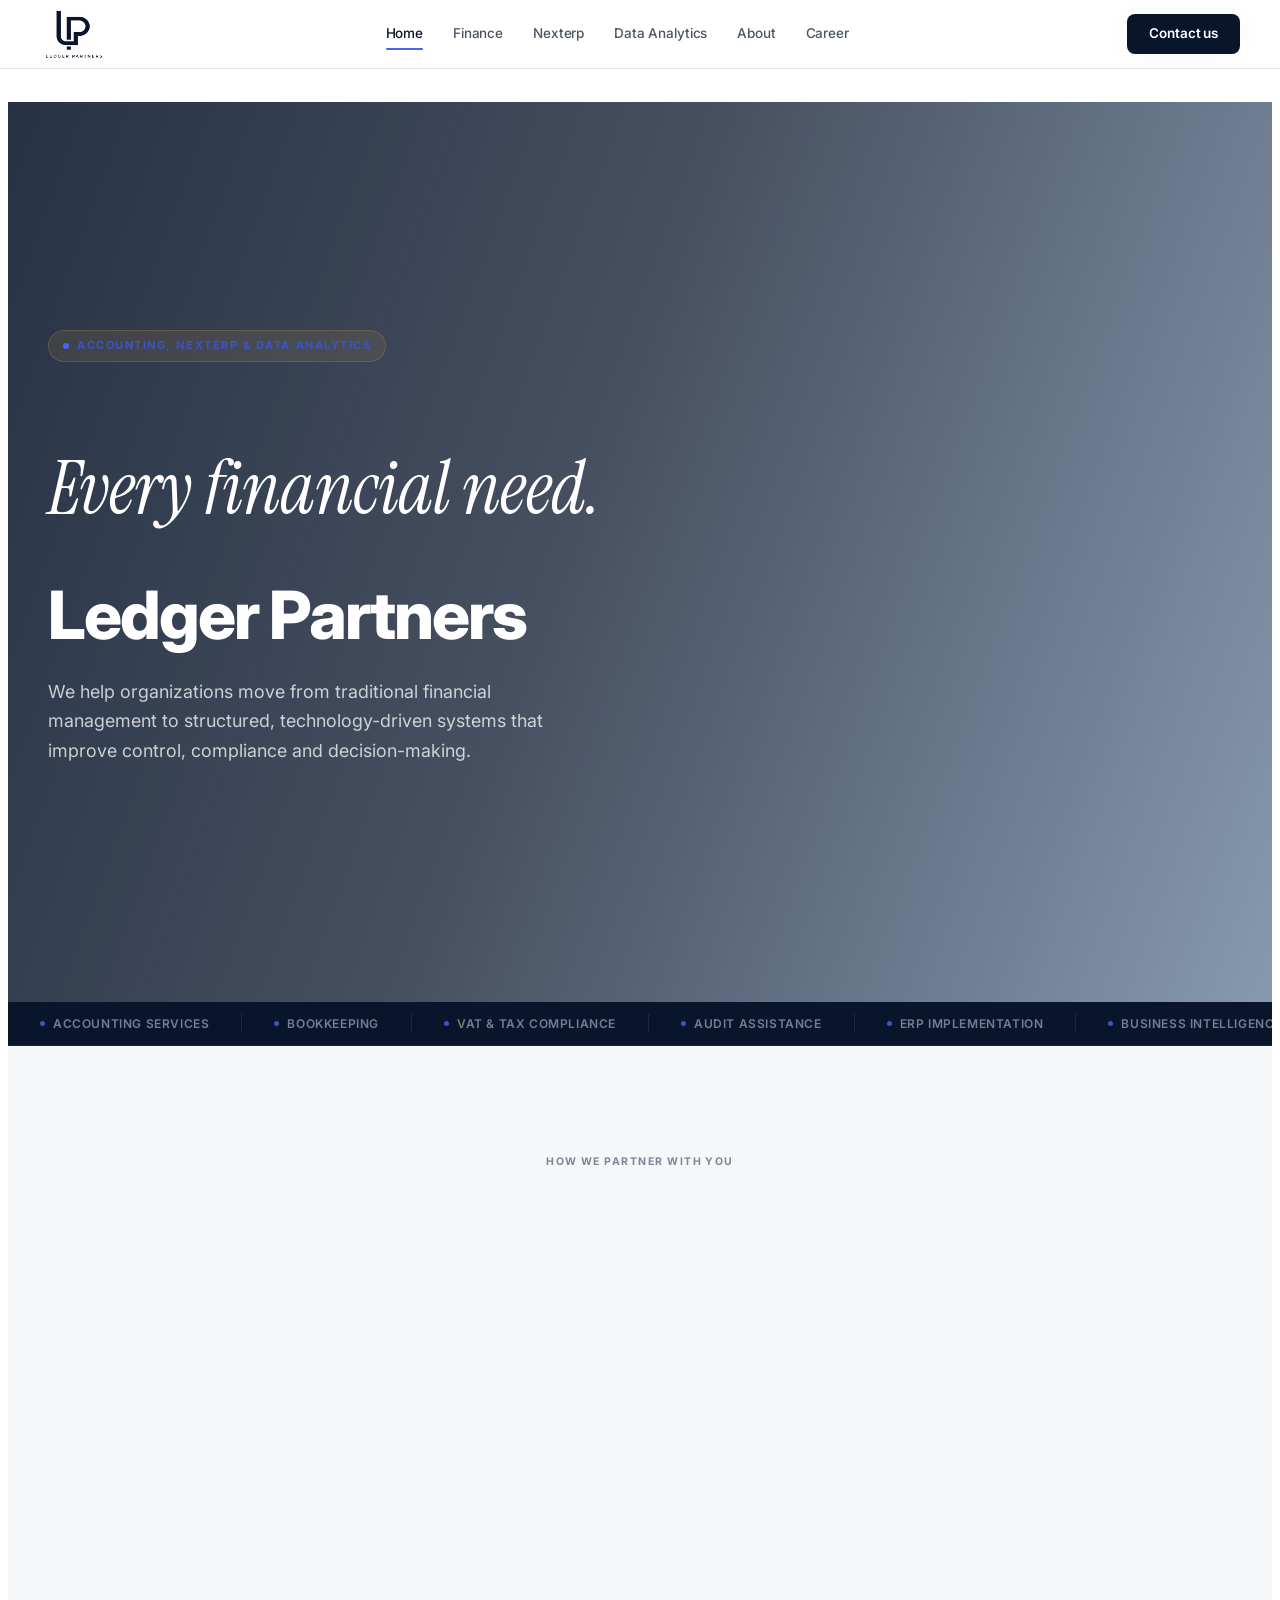
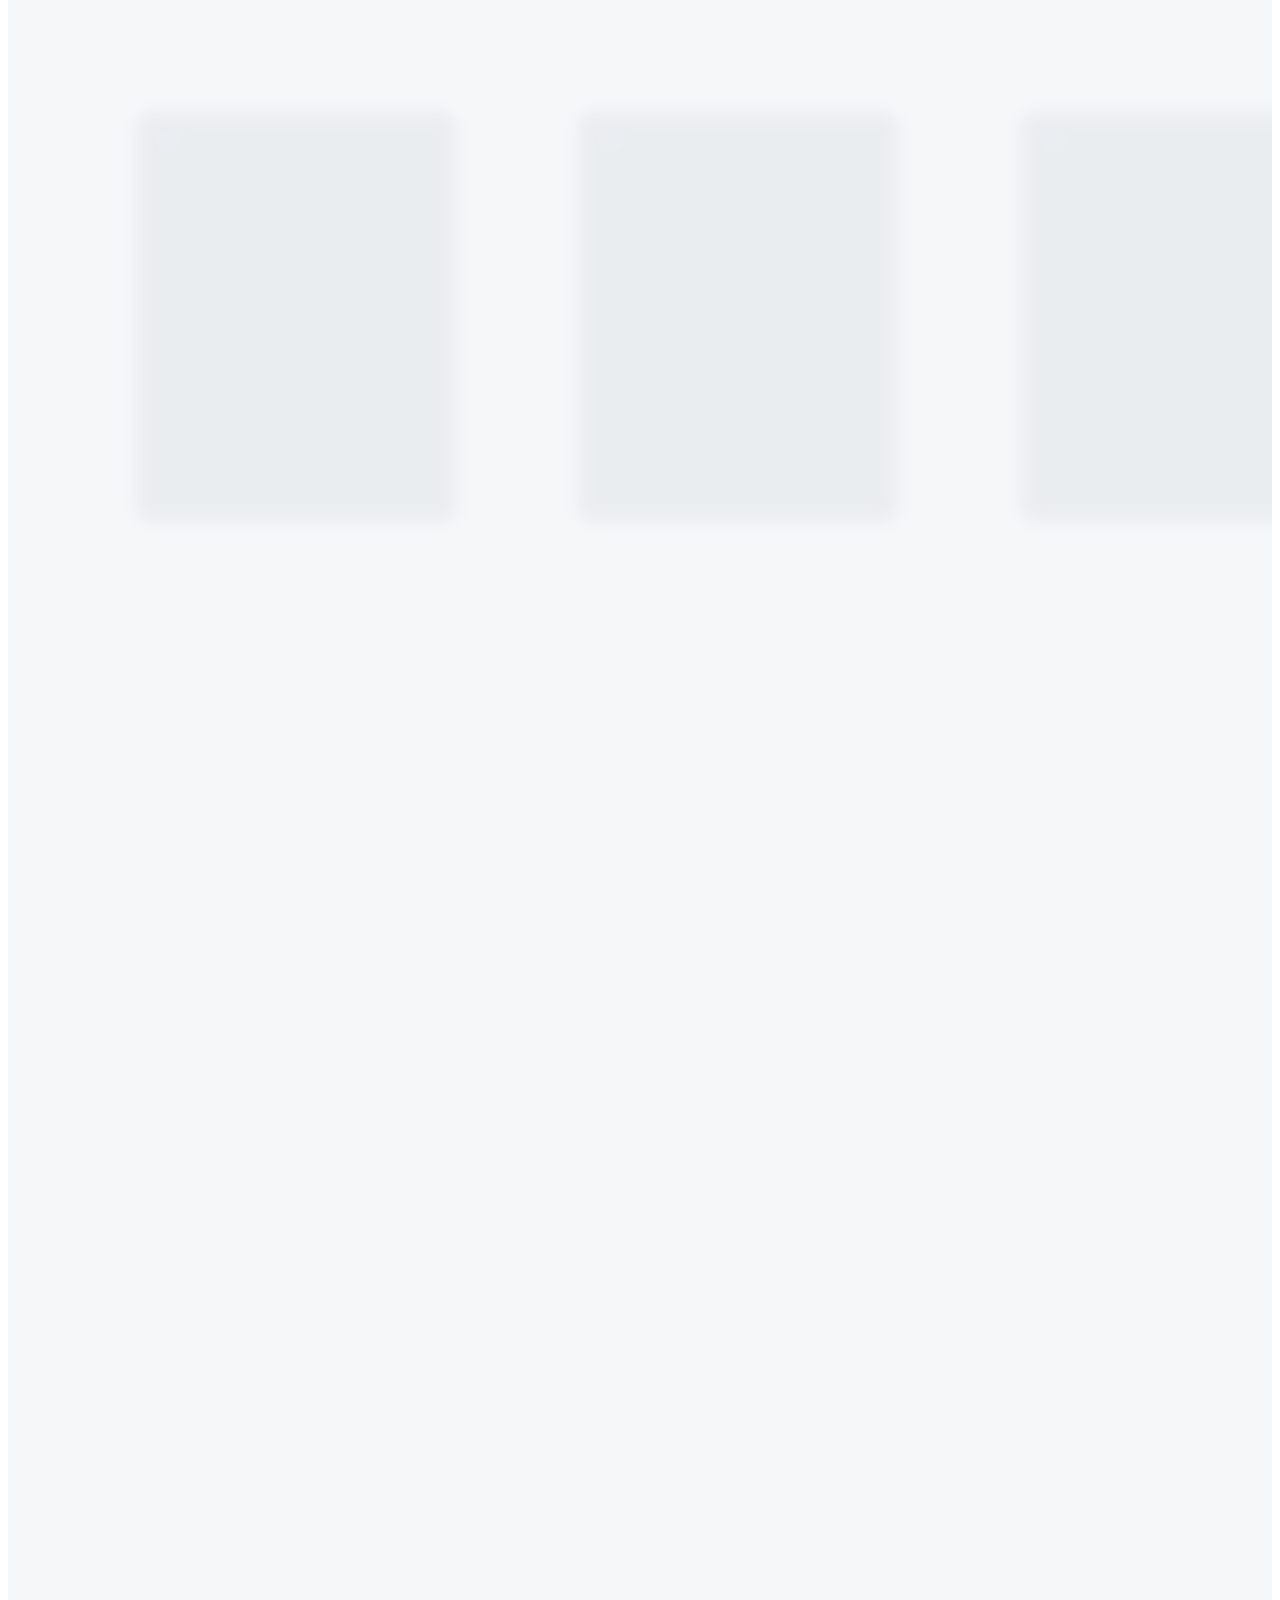
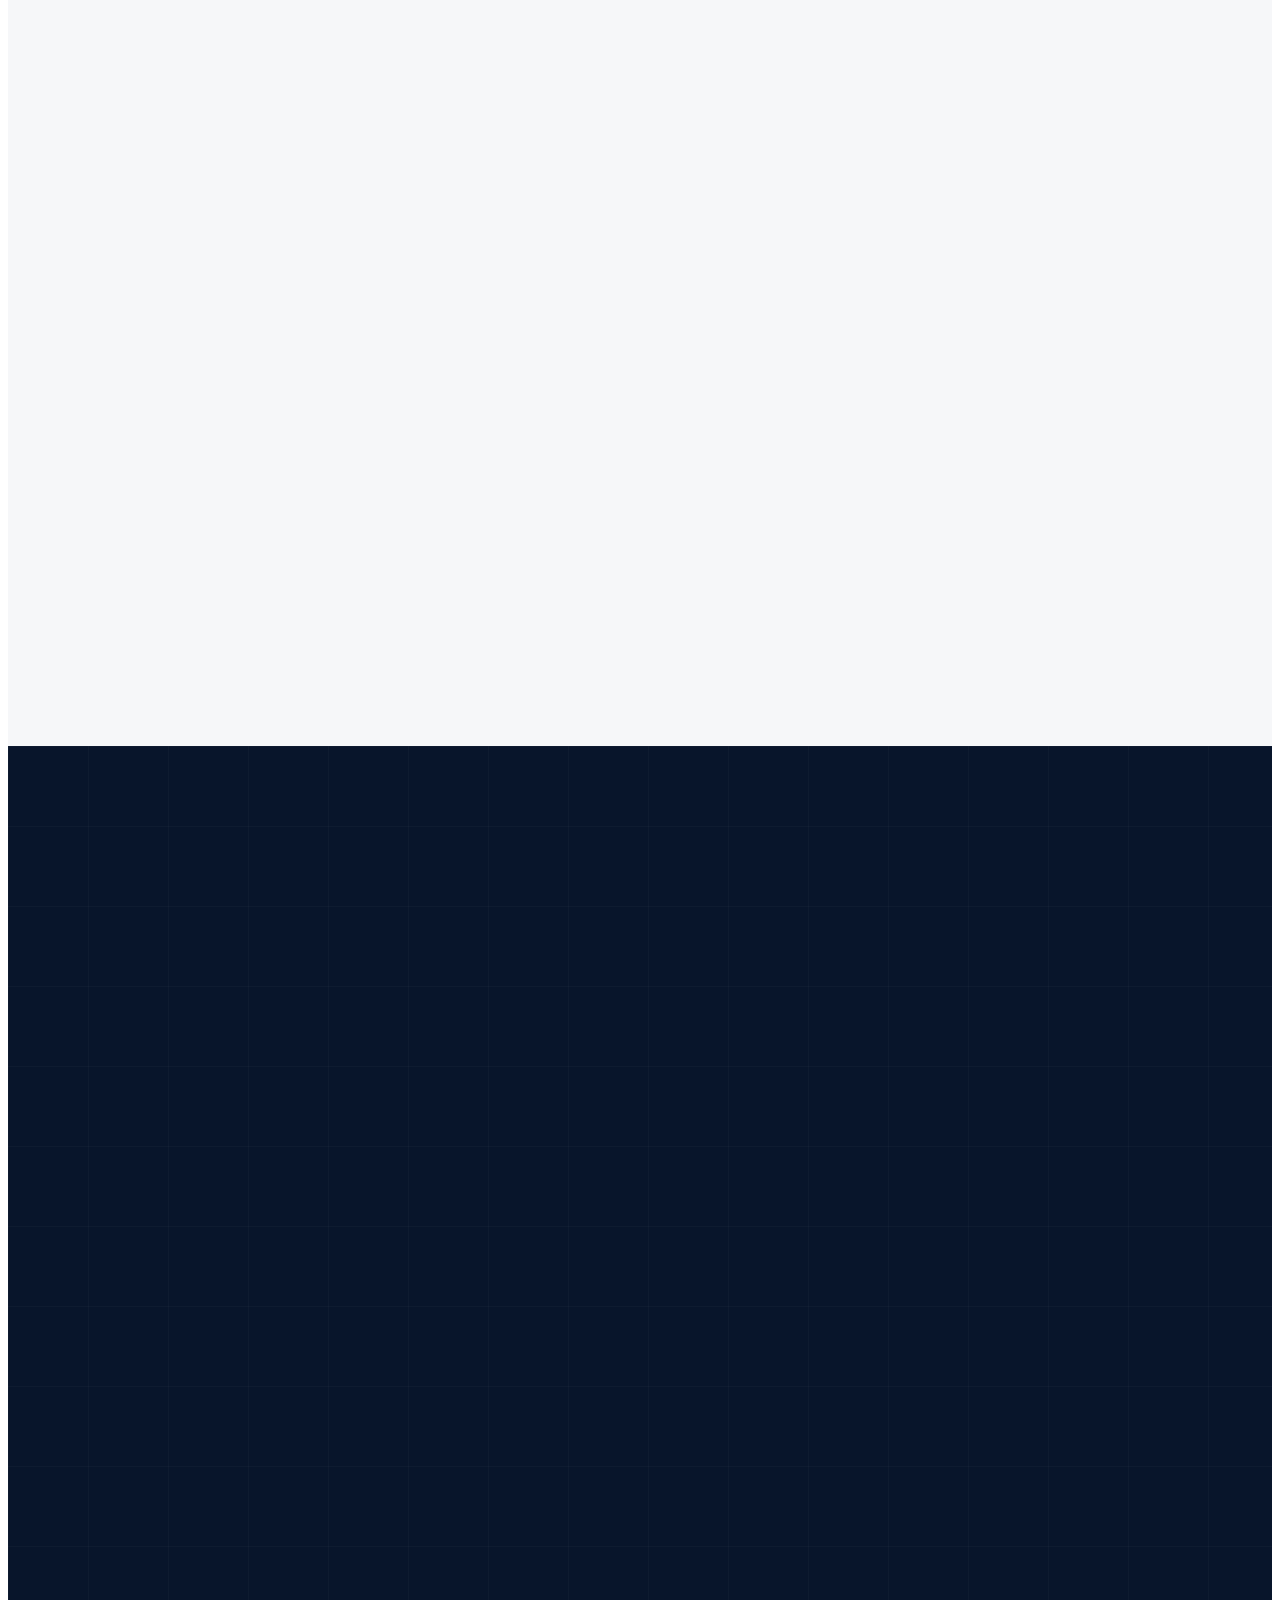
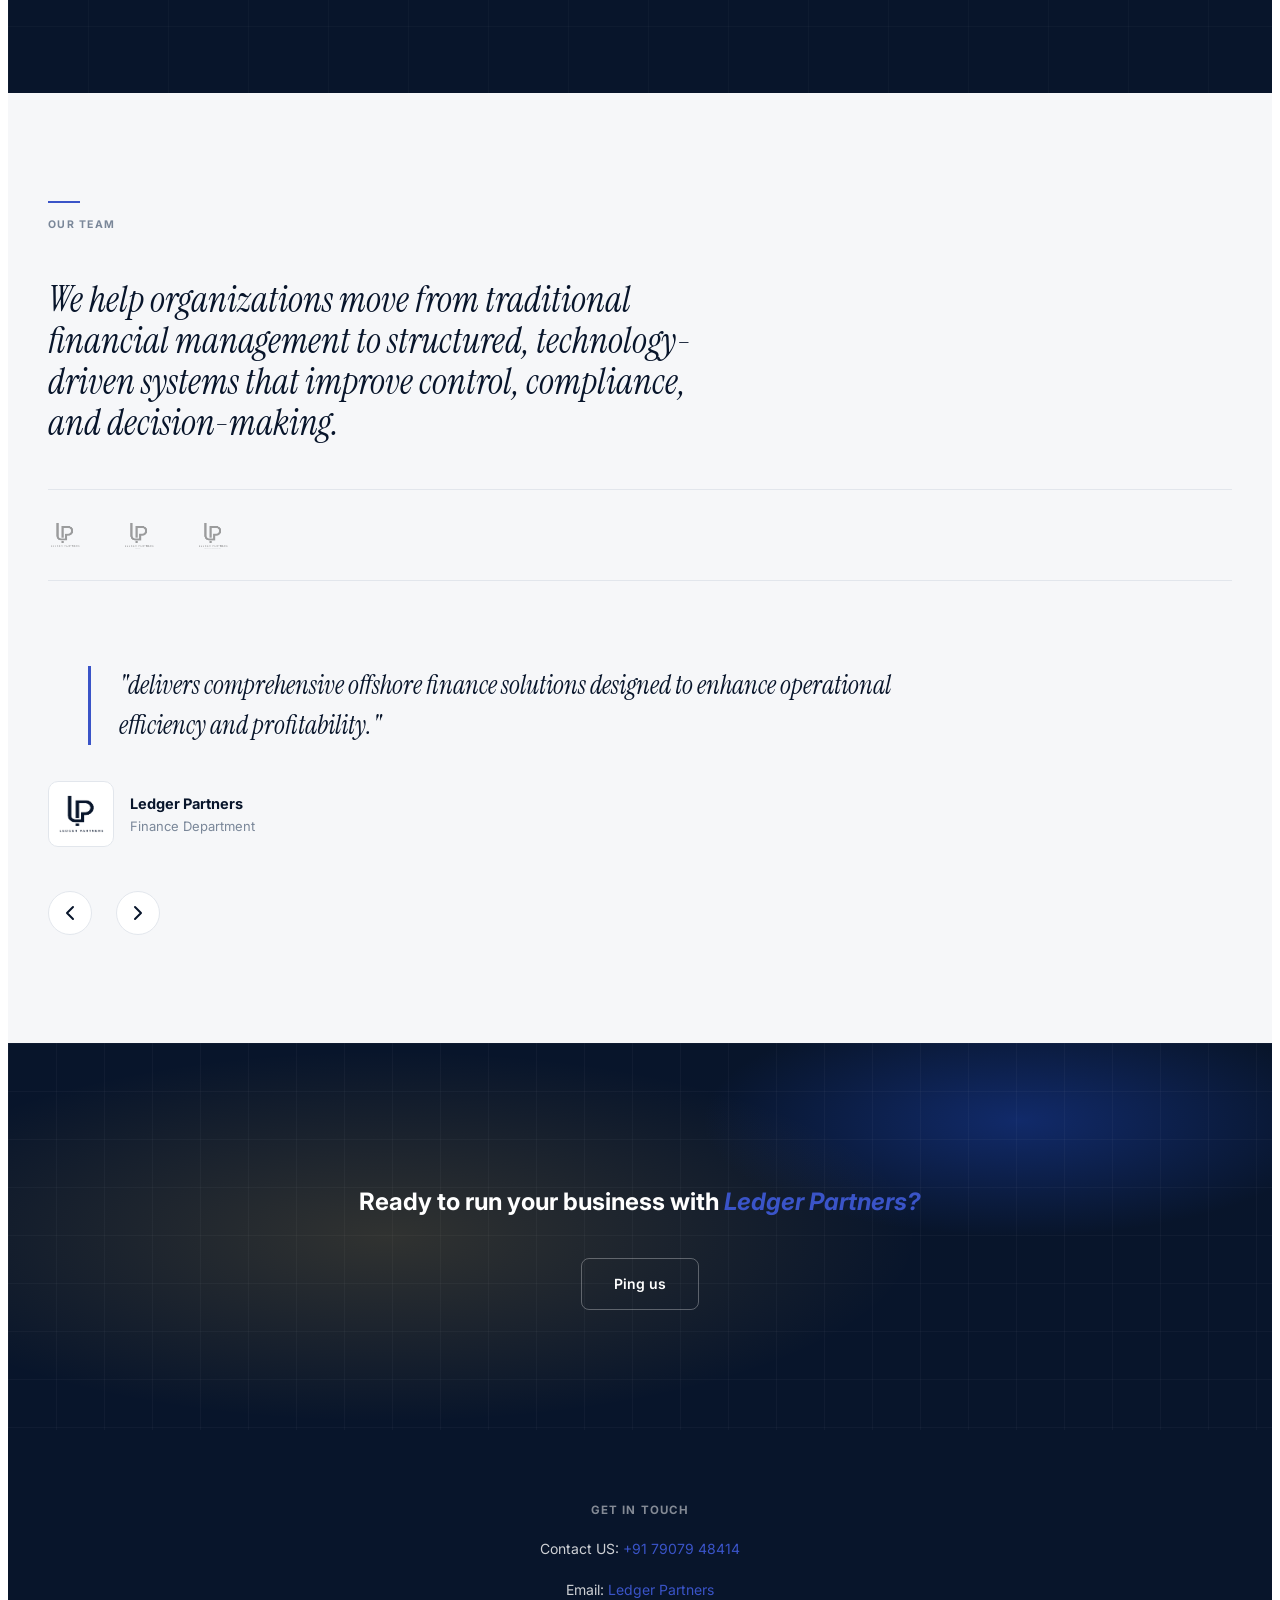
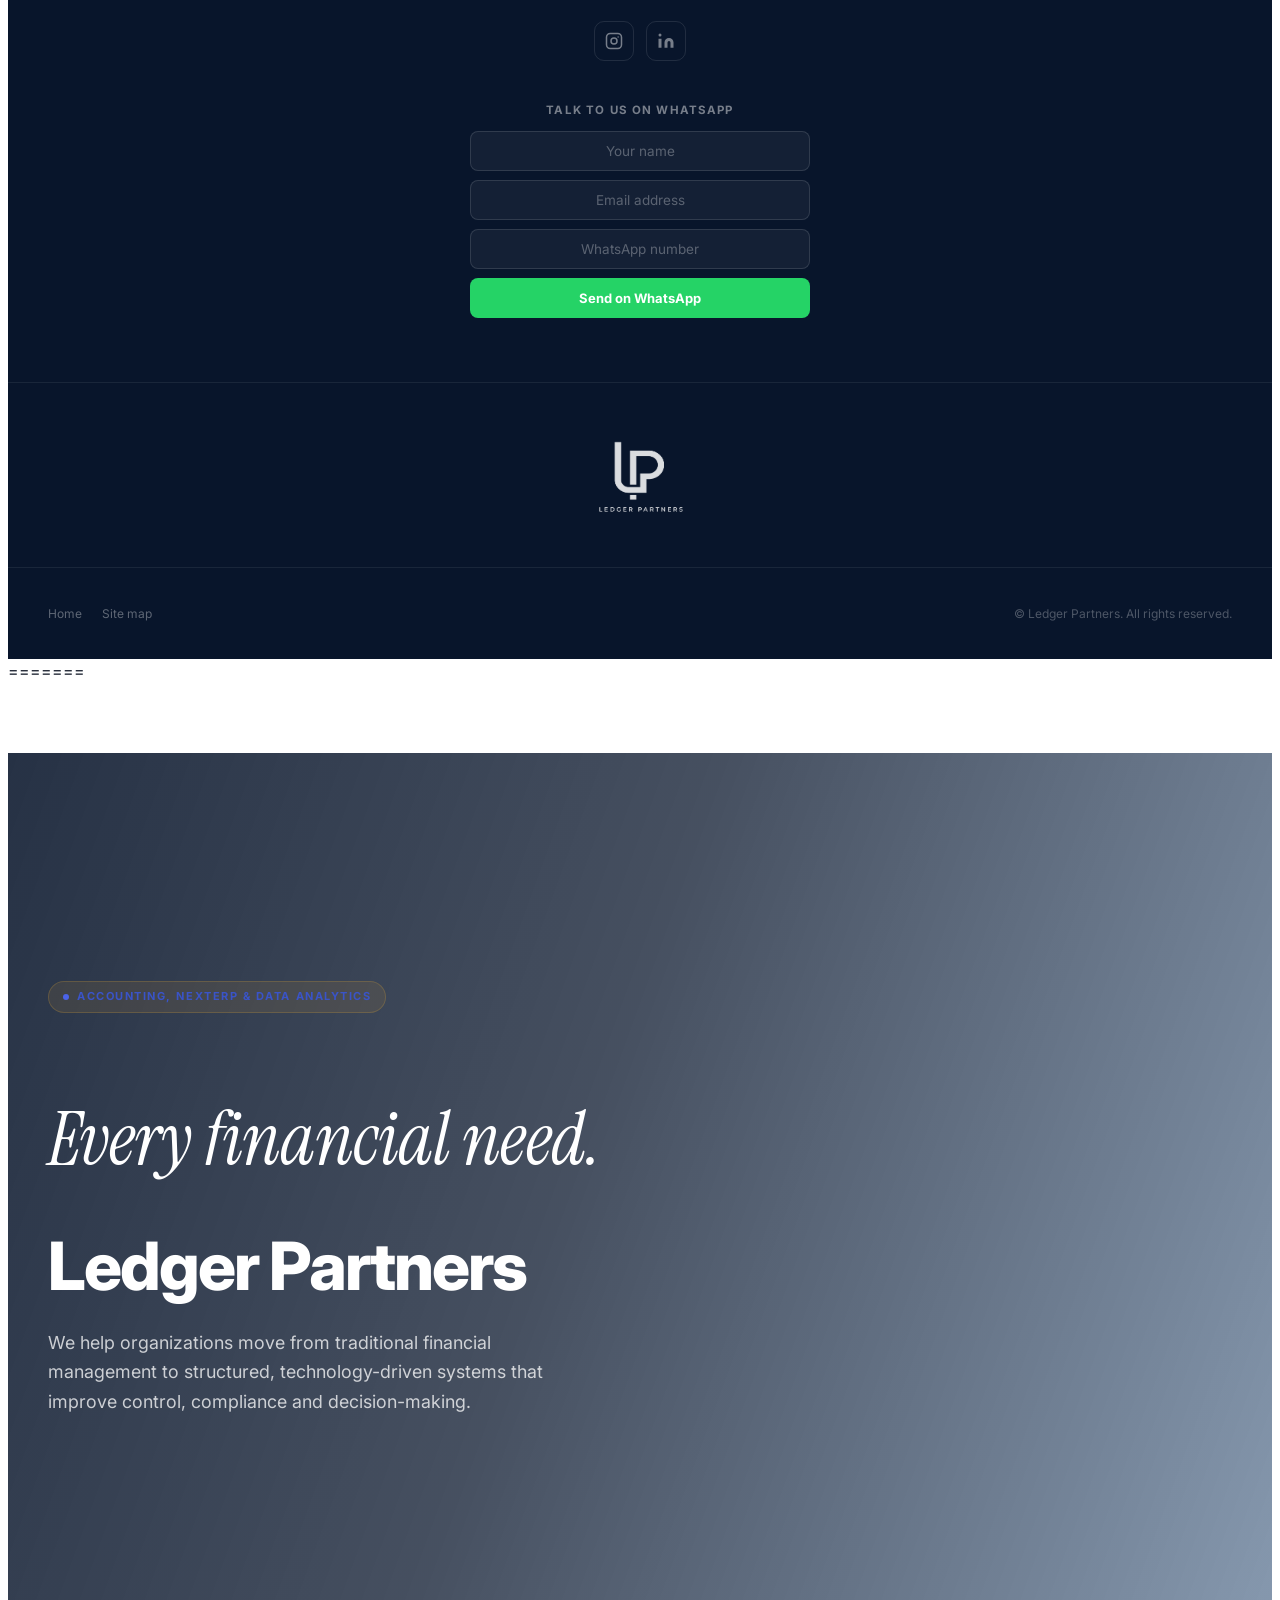
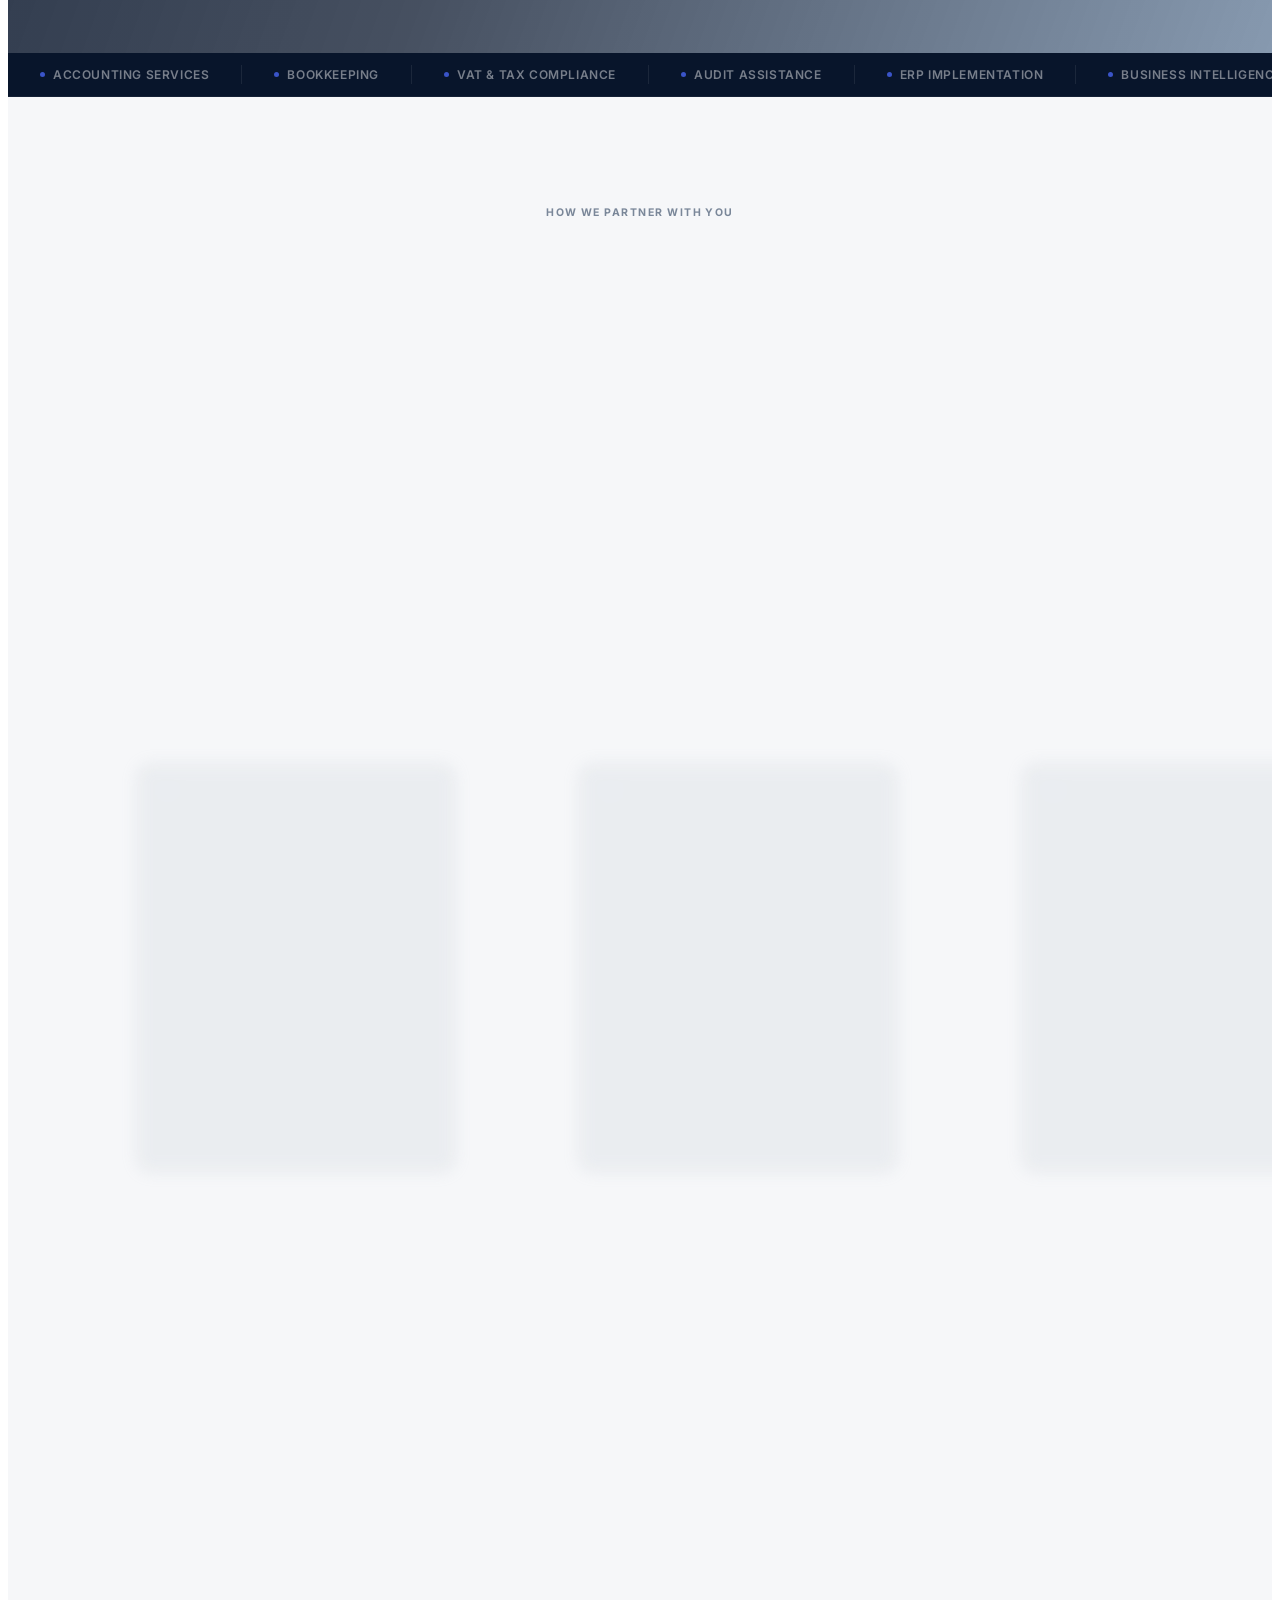
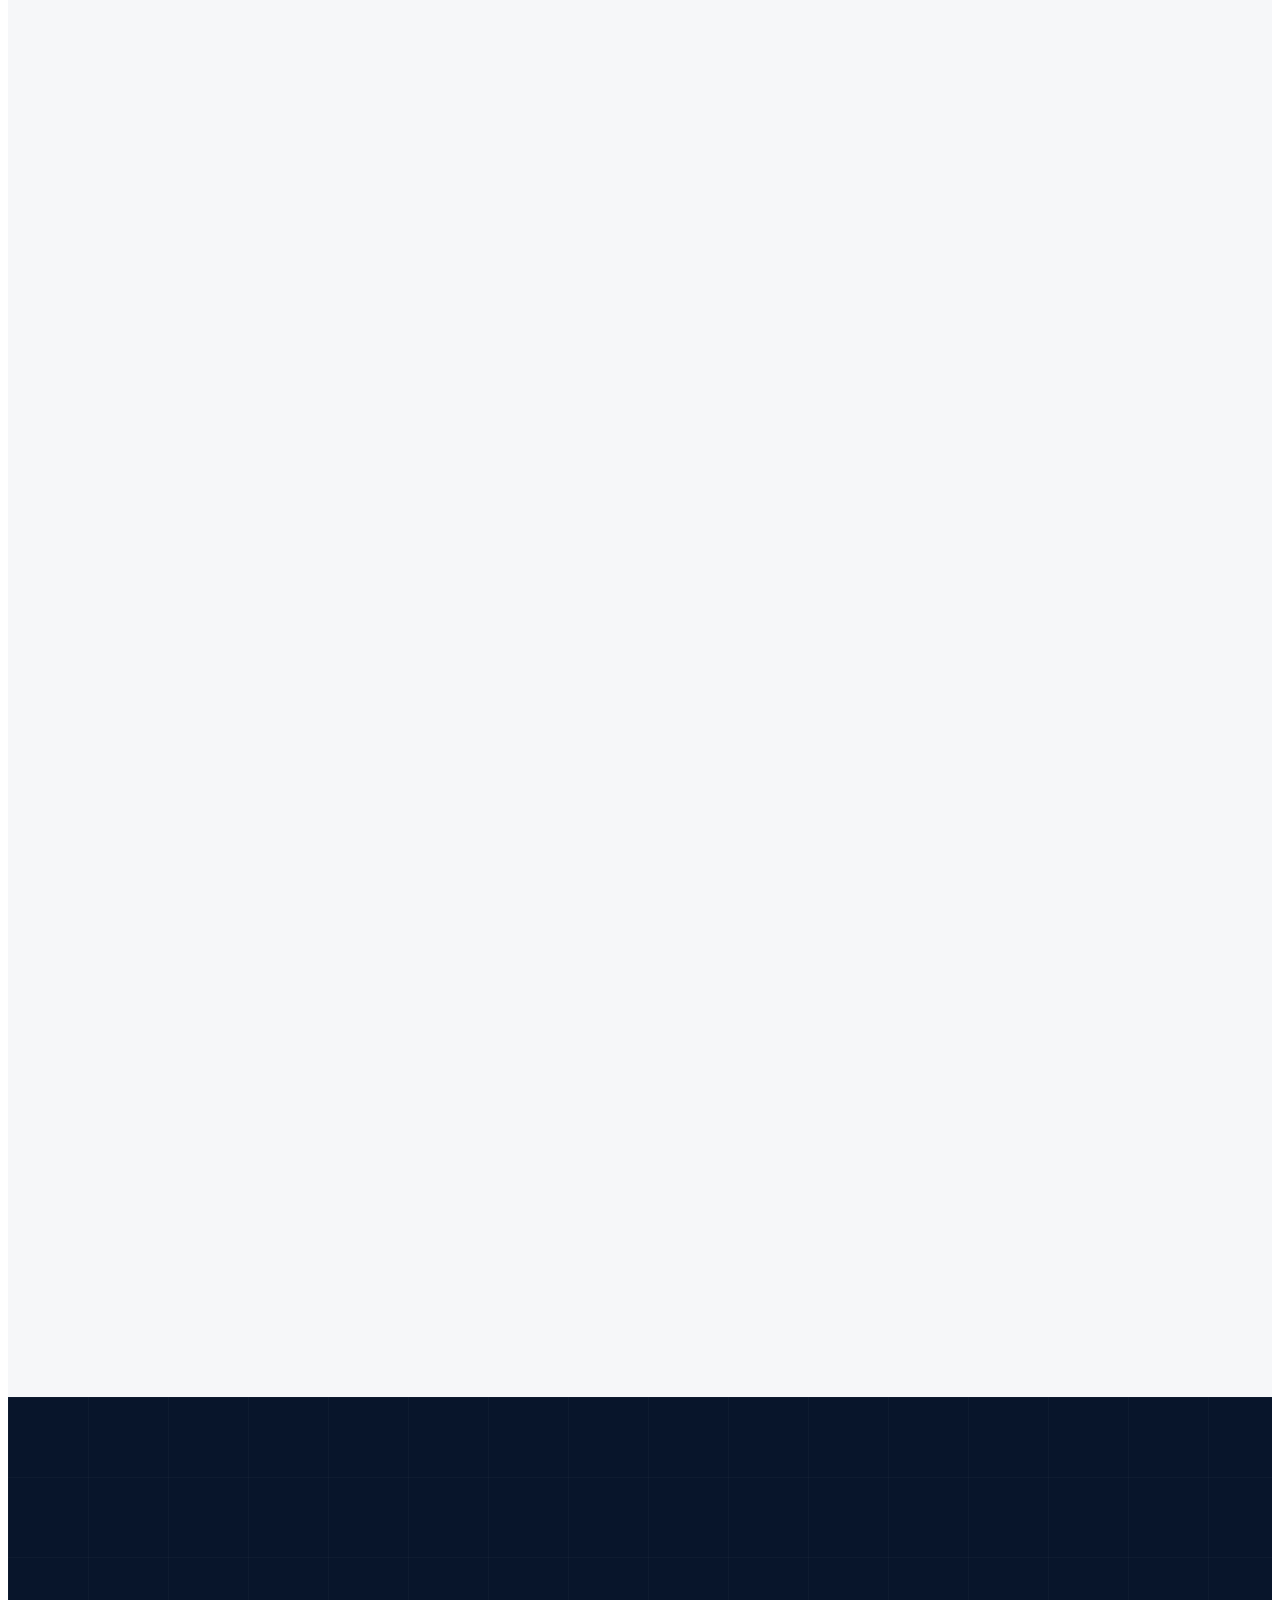
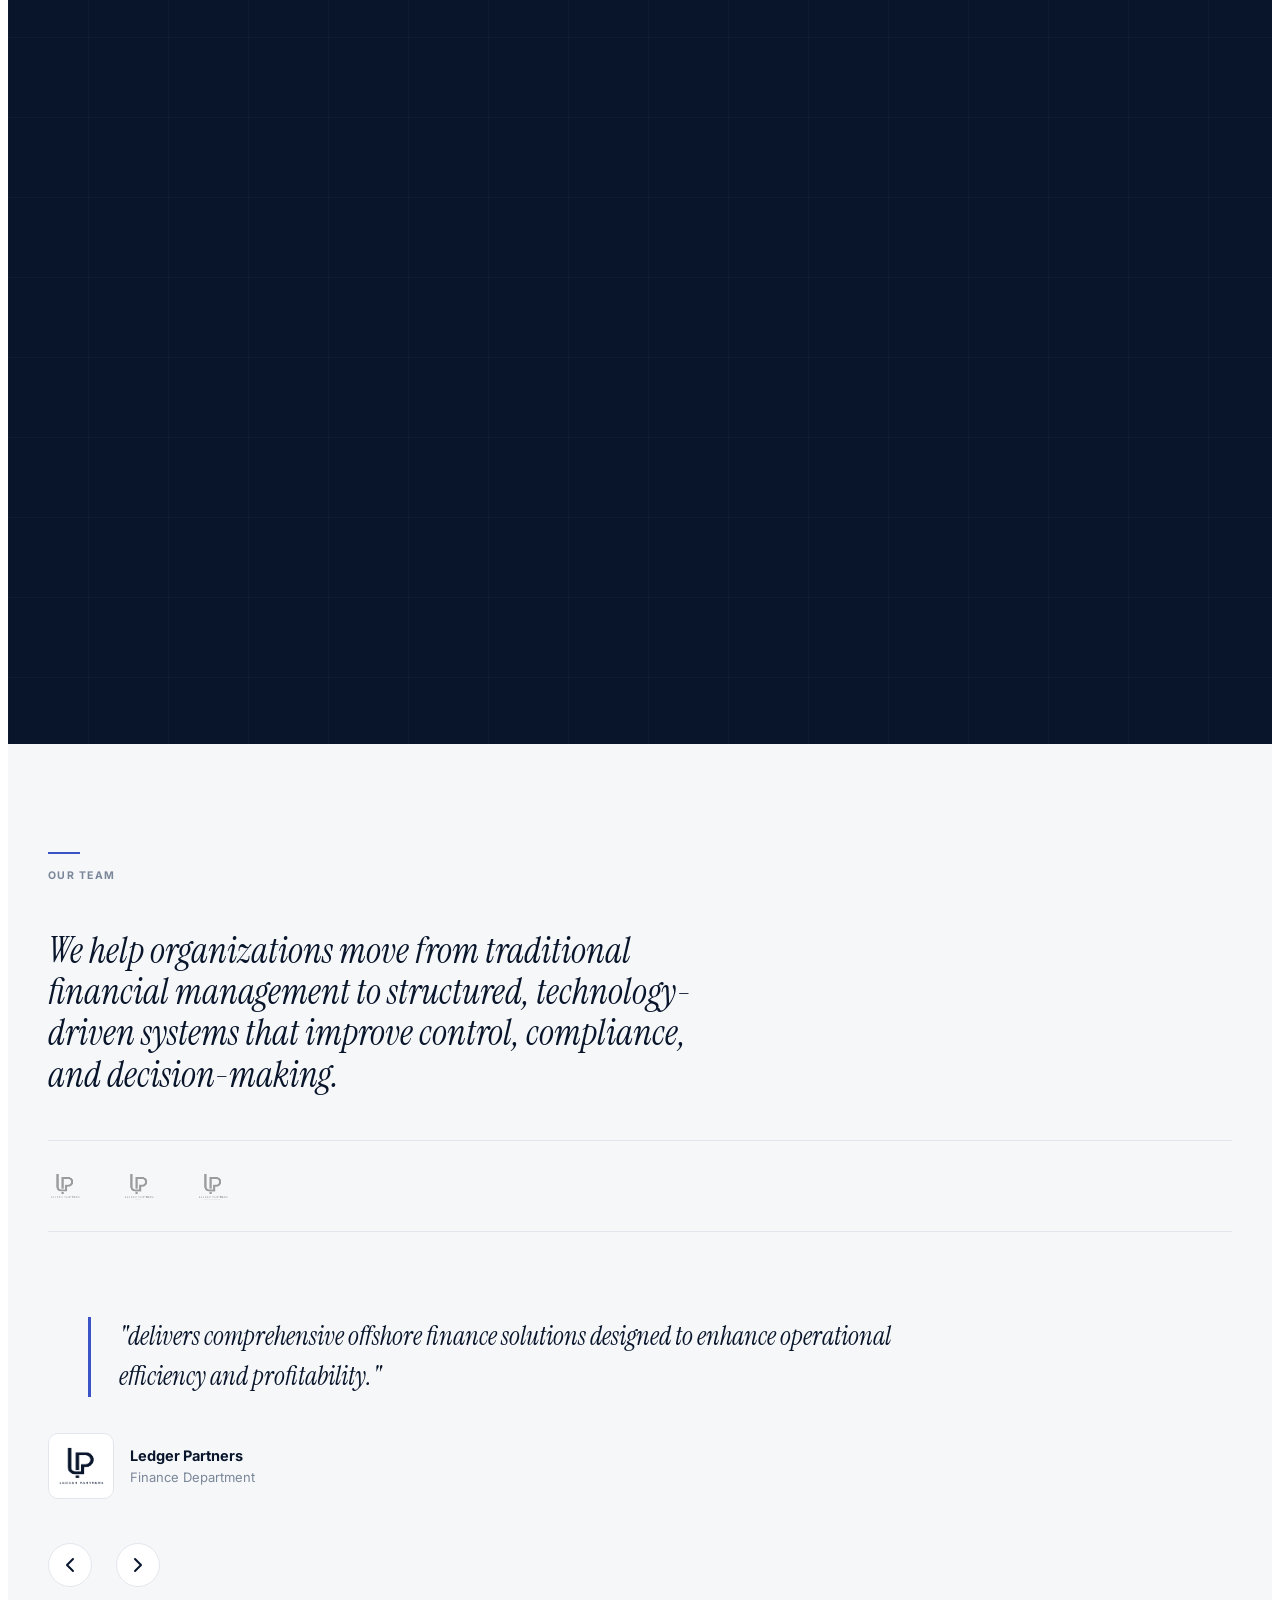
==== commit ae8db3e0: "Resolve merge conflicts" ====
--- a/index.html
+++ b/index.html
@@ -1,3 +1,4 @@
+<<<<<<< HEAD
 <!DOCTYPE html>
 <html lang="en">
 <head>
@@ -452,4 +453,460 @@
 
   <script src="script.js"></script>
 </body>
+=======
+<!DOCTYPE html>
+<html lang="en">
+<head>
+  <meta charset="UTF-8" />
+  <meta name="viewport" content="width=device-width, initial-scale=1.0" />
+
+  <!-- ============================================================
+       PRIMARY SEO — Title & Description
+       Target: "accounting firm calicut", "ERP company kerala",
+       "GST consultant kozhikode", "data analytics calicut"
+  ============================================================ -->
+  <title>Ledger Partners | Accounting, GST, ERP & Data Analytics Company in Calicut, Kerala
+    <img src="">
+  </title>
+
+  <meta
+    name="description"
+    content="Ledger Partners is Calicut's trusted accounting, GST filing, tax, ERP (ERPNext) and data analytics firm. Serving businesses across Kerala, India and Saudi Arabia with bookkeeping, VAT compliance, audit support, CFO advisory and digital transformation since day one."
+  />
+
+  <!-- Long-tail + local + KSA keywords -->
+  <meta
+    name="keywords"
+    content="accounting firm calicut, accounting company kozhikode, best accountant in calicut, bookkeeping services calicut, GST filing calicut, GST consultant kerala, tax consultant calicut kozhikode, income tax filing kerala, audit support services calicut, finance outsourcing kerala india, ERPNext partner kerala, ERP implementation calicut, ERPNext consultant india, business advisory calicut, CFO services kerala, virtual CFO india, data analytics company calicut, business intelligence kerala, power bi consultant kerala, accounting company saudi arabia, VAT consultant KSA, ZATCA e-invoicing services saudi, bookkeeping saudi arabia, ledger partners calicut, ledger partners kerala, ledger partners india, ledger partners ksa"
+  />
+
+  <meta name="author" content="Ledger Partners" />
+  <meta name="robots" content="index, follow, max-image-preview:large, max-snippet:-1, max-video-preview:-1" />
+  <meta name="googlebot" content="index, follow" />
+  <meta name="bingbot" content="index, follow" />
+  <meta name="revisit-after" content="7 days" />
+
+  <!-- Canonical -->
+  <link rel="canonical" href="https://ledgerpartners.in/" />
+
+  <!-- Geo / Local SEO — Calicut primary, KSA secondary -->
+  <meta name="geo.region" content="IN-KL" />
+  <meta name="geo.placename" content="Calicut, Kerala, India" />
+  <meta name="geo.position" content="11.2588;75.7804" />
+  <meta name="ICBM" content="11.2588, 75.7804" />
+
+  <!-- Open Graph -->
+  <meta property="og:type" content="website" />
+  <meta property="og:title" content="Ledger Partners | Accounting, GST, ERP & Data Analytics — Calicut, Kerala" />
+  <meta
+    property="og:description"
+    content="Accounting, GST, tax compliance, ERPNext implementation and data analytics for businesses in Calicut, Kerala, India and Saudi Arabia. Move from manual finance to smart, technology-driven systems."
+  />
+  <meta property="og:url" content="https://ledgerpartners.in/" />
+  <meta property="og:site_name" content="Ledger Partners" />
+  <meta property="og:image" content="https://ledgerpartners.in/assets/lP_logo.png" />
+  <meta property="og:image:width" content="1200" />
+  <meta property="og:image:height" content="630" />
+  <meta property="og:image:alt" content="Ledger Partners — Accounting, ERP and Data Analytics company in Calicut Kerala" />
+  <meta property="og:locale" content="en_IN" />
+
+
+  <!-- Brand / Theme -->
+  <meta name="theme-color" content="#0f172a" />
+
+  <!-- Favicon -->
+  <link rel="icon" href="assets/lP_logo.png" type="image/png" />
+
+  <!-- Fonts / CSS -->
+  <link rel="preconnect" href="https://fonts.googleapis.com" />
+  <link rel="preconnect" href="https://fonts.gstatic.com" crossorigin />
+  <link href="https://fonts.googleapis.com/css2?family=Instrument+Serif:ital@0;1&family=Inter:wght@300;400;500;600;700;800&display=swap" rel="stylesheet" />
+  <link rel="stylesheet" href="style.css" />
+
+  <!-- ============================================================
+       STRUCTURED DATA
+       1. AccountingService (primary business entity)
+       2. LocalBusiness (Google Maps / local pack)
+       3. FAQPage (rich results — common queries)
+       4. BreadcrumbList (homepage breadcrumb)
+  ============================================================ -->
+
+  <!-- 1. AccountingService -->
+  <script type="application/ld+json">
+  {
+    "@context": "https://schema.org",
+    "@type": ["AccountingService", "ProfessionalService"],
+    "@id": "https://ledgerpartners.in/#organization",
+    "name": "Ledger Partners",
+    "url": "https://ledgerpartners.in/",
+    "logo": {
+      "@type": "ImageObject",
+      "url": "https://ledgerpartners.in/assets/lP_logo.png",
+      "width": 400,
+      "height": 400
+    },
+    "image": "https://ledgerpartners.in/assets/lP_logo.png",
+    "description": "Ledger Partners provides accounting, bookkeeping, GST filing, tax compliance, audit support, ERPNext ERP implementation, business advisory, virtual CFO and data analytics services for businesses in Calicut, Kerala, India and Saudi Arabia.",
+    "telephone": "+91-79079-48414",
+    "email": "ledgerpartnersofficial@gmail.com",
+    "address": {
+      "@type": "PostalAddress",
+      "addressLocality": "Calicut",
+      "addressRegion": "Kerala",
+      "postalCode": "673001",
+      "addressCountry": "IN"
+    },
+    "geo": {
+      "@type": "GeoCoordinates",
+      "latitude": 11.2588,
+      "longitude": 75.7804
+    },
+    "areaServed": [
+      { "@type": "City",    "name": "Calicut" },
+      { "@type": "City",    "name": "Kozhikode" },
+      { "@type": "State",   "name": "Kerala" },
+      { "@type": "Country", "name": "India" },
+      { "@type": "Country", "name": "Saudi Arabia" }
+    ],
+    "hasOfferCatalog": {
+      "@type": "OfferCatalog",
+      "name": "Ledger Partners Services",
+      "itemListElement": [
+        { "@type": "Offer", "itemOffered": { "@type": "Service", "name": "Accounting & Bookkeeping Services" } },
+        { "@type": "Offer", "itemOffered": { "@type": "Service", "name": "GST Filing & Compliance" } },
+        { "@type": "Offer", "itemOffered": { "@type": "Service", "name": "Income Tax & VAT Consultancy" } },
+        { "@type": "Offer", "itemOffered": { "@type": "Service", "name": "Audit Support Services" } },
+        { "@type": "Offer", "itemOffered": { "@type": "Service", "name": "ERPNext Implementation & Customisation" } },
+        { "@type": "Offer", "itemOffered": { "@type": "Service", "name": "Virtual CFO & Business Advisory" } },
+        { "@type": "Offer", "itemOffered": { "@type": "Service", "name": "Data Analytics & Business Intelligence" } },
+        { "@type": "Offer", "itemOffered": { "@type": "Service", "name": "ZATCA E-Invoicing Compliance (Saudi Arabia)" } }
+      ]
+    },
+    "sameAs": [
+      "https://www.instagram.com/ledgerpartners/",
+      "https://www.linkedin.com/company/legerpartners/"
+    ],
+    "priceRange": "₹₹",
+    "currenciesAccepted": "INR, SAR",
+    "paymentAccepted": "Bank Transfer, UPI, Cheque",
+    "openingHoursSpecification": {
+      "@type": "OpeningHoursSpecification",
+      "dayOfWeek": ["Monday","Tuesday","Wednesday","Thursday","Friday","Saturday"],
+      "opens": "09:00",
+      "closes": "18:00"
+    }
+  }
+  </script>
+
+  <!-- 2. LocalBusiness (reinforces local pack eligibility) -->
+  <script type="application/ld+json">
+  {
+    "@context": "https://schema.org",
+    "@type": "LocalBusiness",
+    "name": "Ledger Partners",
+    "url": "https://ledgerpartners.in/",
+    "telephone": "+91-79079-48414",
+    "email": "ledgerpartnersofficial@gmail.com",
+    "address": {
+      "@type": "PostalAddress",
+      "addressLocality": "Calicut",
+      "addressRegion": "Kerala",
+      "postalCode": "673001",
+      "addressCountry": "IN"
+    },
+    "geo": {
+      "@type": "GeoCoordinates",
+      "latitude": 11.2588,
+      "longitude": 75.7804
+    },
+    "image": "https://ledgerpartners.in/assets/lP_logo.png",
+    "priceRange": "₹₹",
+    "sameAs": [
+      "https://www.instagram.com/ledgerpartners/",
+      "https://www.linkedin.com/company/legerpartners/"
+    ]
+  }
+  </script>
+
+  <!-- 3. FAQPage — targets "People Also Ask" rich results -->
+  <script type="application/ld+json">
+  {
+    "@context": "https://schema.org",
+    "@type": "FAQPage",
+    "mainEntity": [
+      {
+        "@type": "Question",
+        "name": "What accounting services does Ledger Partners offer in Calicut?",
+        "acceptedAnswer": {
+          "@type": "Answer",
+          "text": "Ledger Partners offers bookkeeping, GST filing, income tax compliance, financial statement preparation, audit support and virtual CFO services to businesses in Calicut, Kozhikode and across Kerala."
+        }
+      },
+      {
+        "@type": "Question",
+        "name": "Does Ledger Partners implement ERPNext in Kerala?",
+        "acceptedAnswer": {
+          "@type": "Answer",
+          "text": "Yes. Ledger Partners is an ERPNext implementation partner serving businesses in Calicut, Kerala and India. Services include ERP setup, module customisation, workflow automation and ongoing support."
+        }
+      },
+      {
+        "@type": "Question",
+        "name": "Can Ledger Partners handle VAT and ZATCA compliance for businesses in Saudi Arabia?",
+        "acceptedAnswer": {
+          "@type": "Answer",
+          "text": "Yes. Ledger Partners provides VAT consultancy, bookkeeping and ZATCA e-invoicing compliance services for Indian and international businesses operating in Saudi Arabia (KSA)."
+        }
+      },
+      {
+        "@type": "Question",
+        "name": "What data analytics services does Ledger Partners provide?",
+        "acceptedAnswer": {
+          "@type": "Answer",
+          "text": "Ledger Partners provides business intelligence dashboards, KPI monitoring, profitability analysis and data-driven decision-support solutions for SMEs and growing businesses in Kerala and India."
+        }
+      }
+    ]
+  }
+  </script>
+
+  <!-- 4. BreadcrumbList -->
+  <script type="application/ld+json">
+  {
+    "@context": "https://schema.org",
+    "@type": "BreadcrumbList",
+    "itemListElement": [
+      {
+        "@type": "ListItem",
+        "position": 1,
+        "name": "Home",
+        "item": "https://ledgerpartners.in/"
+      }
+    ]
+  }
+  </script>
+</head>
+<body>
+
+  <header class="navbar" id="navbar">
+    <div class="nav-inner">
+      <a href="#" class="nav-logo">
+        <img src="assets/lP_logo.png" alt="Ledger Partners" />
+      </a>
+
+      <nav class="nav-links" aria-label="Primary navigation">
+        <a href="#" class="nav-link active">Home</a>
+        <a href="finance.html" class="nav-link">Finance</a>
+        <a href="nexterp.html" class="nav-link">Nexterp</a>
+        <a href="dataanalyst.html" class="nav-link">Data Analytics</a>
+        <a href="about.html" class="nav-link">About</a>
+        <a href="career.html" class="nav-link">Career</a>
+
+      </nav>
+
+      <div class="nav-actions">
+        <a href="contact.html" class="btn-contact">Contact us</a>
+        <button class="hamburger" id="hamburger" aria-label="Open menu" aria-expanded="false">
+          <span></span><span></span><span></span>
+        </button>
+      </div>
+    </div>
+
+    <nav class="mobile-menu" id="mobileMenu" aria-label="Mobile navigation">
+      <a href="#">Home</a>
+      <a href="finance.html">Finance</a>
+      <a href="nexterp.html">Nexterp</a>
+      <a href="dataanalyst.html">Data Analytics</a>
+      <a href="about.html">About</a>
+      <a href="career.html">Career</a>
+    </nav>
+  </header>
+
+  <section class="hero" aria-label="Hero">
+    <div class="hero-overlay" aria-hidden="true"></div>
+    <div class="hero-fade" id="heroFade" aria-hidden="true"></div>
+    <video class="hero-video" autoplay muted loop playsinline poster="https://cdn.prod.website-files.com/64a2be73942e1d57fed077f3/68b832e4d2d573246ddfcf18_Rectangle%20120.png" aria-hidden="true">
+      <source src="assets/hero.mp4" type="video/mp4" />
+    </video>
+    <div class="hero-content">
+      <div class="hero-eyebrow">Accounting, NextErp &amp; Data Analytics</div>
+      <h1>Every financial need.</h1>
+      <h2>Ledger Partners</h2>
+      <p>We help organizations move from traditional financial management to structured, technology-driven systems that improve control, compliance and decision-making.</p>
+      
+    </div>
+    
+  </section>
+
+  <div class="ticker-strip" aria-hidden="true">
+    <div class="ticker-inner">
+      <span class="ticker-item"><span class="ticker-dot"></span>Accounting Services</span><span class="ticker-item"><span class="ticker-dot"></span>Bookkeeping</span><span class="ticker-item"><span class="ticker-dot"></span>VAT &amp; Tax Compliance</span><span class="ticker-item"><span class="ticker-dot"></span>Audit Assistance</span><span class="ticker-item"><span class="ticker-dot"></span>ERP Implementation</span><span class="ticker-item"><span class="ticker-dot"></span>Business Intelligence</span><span class="ticker-item"><span class="ticker-dot"></span>Corporate Setup</span><span class="ticker-item"><span class="ticker-dot"></span>Advisory &amp; Consultancy</span>
+      <span class="ticker-item"><span class="ticker-dot"></span>Accounting Services</span><span class="ticker-item"><span class="ticker-dot"></span>Bookkeeping</span><span class="ticker-item"><span class="ticker-dot"></span>VAT &amp; Tax Compliance</span><span class="ticker-item"><span class="ticker-dot"></span>Audit Assistance</span><span class="ticker-item"><span class="ticker-dot"></span>ERP Implementation</span><span class="ticker-item"><span class="ticker-dot"></span>Business Intelligence</span><span class="ticker-item"><span class="ticker-dot"></span>Corporate Setup</span><span class="ticker-item"><span class="ticker-dot"></span>Advisory &amp; Consultancy</span>
+    </div>
+  </div>
+
+  <section class="work-section" id="workSection" aria-label="How we work">
+    <div class="work-title-wrap">
+      <span class="work-tag">How we partner with you</span>
+      <h2 class="work-heading">Work with us <strong>end-to-end</strong><br>or step by step.</h2>
+    </div>
+    <div class="work-sticky-outer" id="workStickyOuter">
+      <div class="work-sticky" id="workSticky">
+        <div class="work-cards-track" id="workTrack">
+          <div class="work-card" style="background-image:url('https://images.unsplash.com/photo-1554224155-6726b3ff858f?w=900&q=80')"><span class="wc-num">01</span>
+            <div class="work-card-inner"><span class="wc-eyebrow"><span class="wc-dot"></span>Finance</span><h3>Accounting and compliance, handled properly</h3><p>Bookkeeping, VAT and tax support, financial statement preparation and audit assistance  structured to keep your records accurate and compliant..</p><a href="finance.html" class="wc-link">See our approach<svg width="14" height="14" viewBox="0 0 16 16" fill="none"><path d="M3 8h10M8.5 3.5L13 8l-4.5 4.5" stroke="currentColor" stroke-width="1.8" stroke-linecap="round" stroke-linejoin="round"/></svg></a></div>
+          </div>
+          <div class="work-card" style="background-image:url('https://images.unsplash.com/photo-1551288049-bebda4e38f71?w=900&q=80')"><span class="wc-num">02</span>
+            <div class="work-card-inner"><span class="wc-eyebrow"><span class="wc-dot"></span>NextERP</span><h3>ERP and digital transformation, built around you</h3><p>ERP implementation and customization, workflow automation, and billing and inventory integration — every system designed around your specific operations.</p><a href="nexterp.html" class="wc-link">Explore accounting services<svg width="14" height="14" viewBox="0 0 16 16" fill="none"><path d="M3 8h10M8.5 3.5L13 8l-4.5 4.5" stroke="currentColor" stroke-width="1.8" stroke-linecap="round" stroke-linejoin="round"/></svg></a></div>
+          </div>
+          <div class="work-card" style="background-image:url('https://images.unsplash.com/photo-1518186285589-2f7649de83e0?w=900&q=80')"><span class="wc-num">03</span>
+            <div class="work-card-inner"><span class="wc-eyebrow"><span class="wc-dot"></span>Data Analytics</span><h3>Transforming business data into actionable insights through advanced analytics, interactive reporting, and decision-support solutions.</p><a href="dataanalyst.html" class="wc-link">Discover Nexterp<svg width="14" height="14" viewBox="0 0 16 16" fill="none"><path d="M3 8h10M8.5 3.5L13 8l-4.5 4.5" stroke="currentColor" stroke-width="1.8" stroke-linecap="round" stroke-linejoin="round"/></svg></a></div>
+          </div>
+          <div class="work-card" style="background-image:url('https://images.unsplash.com/photo-1460925895917-afdab827c52f?w=900&q=80')"><span class="wc-num">04</span>
+            <div class="work-card-inner"><span class="wc-eyebrow"><span class="wc-dot"></span>Advise</span><h3>Business intelligence that drives real decisions</h3><p>Management dashboards, KPI monitoring and profitability analysis so you understand true performance, not just the numbers behind it.</p><a href="contact.html" class="wc-link">Contact Us<svg width="14" height="14" viewBox="0 0 16 16" fill="none"><path d="M3 8h10M8.5 3.5L13 8l-4.5 4.5" stroke="currentColor" stroke-width="1.8" stroke-linecap="round" stroke-linejoin="round"/></svg></a></div>
+          </div>
+        </div>
+      </div>
+
+      <!-- MOBILE NAV ARROWS -->
+      <div class="work-mobile-nav" id="workMobileNav" aria-label="Card navigation">
+        <button class="work-nav-btn" id="workPrev" aria-label="Previous card">
+          <svg width="16" height="16" viewBox="0 0 16 16" fill="none"><path d="M10 3L5 8l5 5" stroke="currentColor" stroke-width="2" stroke-linecap="round" stroke-linejoin="round"/></svg>
+        </button>
+        <span class="work-nav-counter" id="workCounter">1 / 4</span>
+        <button class="work-nav-btn" id="workNext" aria-label="Next card">
+          <svg width="16" height="16" viewBox="0 0 16 16" fill="none"><path d="M6 3l5 5-5 5" stroke="currentColor" stroke-width="2" stroke-linecap="round" stroke-linejoin="round"/></svg>
+        </button>
+      </div>
+
+    </div>
+  </section>
+<!--
+  <section class="services-section" aria-label="Our services"><div class="services-header"><div class="accent-bar"></div><span class="tab-eyebrow">What we do</span><h2>Everything your business<br>needs, under one roof.</h2></div>
+    <div class="services-grid-wrap">
+      <a href="finance.html" class="sg-cell" data-img="https://images.unsplash.com/photo-1554224155-6726b3ff858f?w=700&q=80">
+        <div class="sg-default"><h3>Accounting Services</h3><div class="sg-row"><div class="sg-icon"><svg viewBox="0 0 48 48" fill="none" stroke="currentColor" stroke-width="1.5"><rect x="8" y="16" width="32" height="20" rx="3"/><circle cx="16" cy="26" r="3"/><circle cx="32" cy="26" r="3"/><path d="M16 12v4M32 12v4"/><path d="M20 26h8"/></svg></div><span class="sg-num">01</span></div></div>
+        <div class="sg-hover"><h3>Accounting Services</h3><p>Professional accounting outsourcing tailored to your business for precise financial management and compliant reporting.</p><span class="sg-arrow"><svg viewBox="0 0 24 24" fill="none" stroke="currentColor" stroke-width="2"><path d="M5 12h14M12 5l7 7-7 7"/></svg></span></div>
+      </a>
+      <a href="finance.html" class="sg-cell" data-img="https://images.unsplash.com/photo-1551288049-bebda4e38f71?w=700&q=80">
+        <div class="sg-default"><h3>Auditing Services</h3><div class="sg-row"><div class="sg-icon"><svg viewBox="0 0 48 48" fill="none" stroke="currentColor" stroke-width="1.5"><circle cx="24" cy="24" r="10"/><circle cx="24" cy="24" r="16"/><path d="M24 8v4M24 36v4M8 24h4M36 24h4"/></svg></div><span class="sg-num">02</span></div></div>
+        <div class="sg-hover"><h3>Auditing Services</h3><p>Auditing for transparency and compliance with industry regulations, for peace of mind.</p><span class="sg-arrow"><svg viewBox="0 0 24 24" fill="none" stroke="currentColor" stroke-width="2"><path d="M5 12h14M12 5l7 7-7 7"/></svg></span></div>
+      </a>
+      <a href="finance.html" class="sg-cell" data-img="https://images.unsplash.com/photo-1541354329998-f4d9a9f9297f?w=700&q=80">
+        <div class="sg-default"><h3>Taxation<br>Services</h3><div class="sg-row"><div class="sg-icon"><svg viewBox="0 0 48 48" fill="none" stroke="currentColor" stroke-width="1.5"><circle cx="12" cy="24" r="4"/><circle cx="36" cy="24" r="4"/><circle cx="24" cy="12" r="4"/><circle cx="24" cy="36" r="4"/><path d="M16 24h12M24 16v16"/></svg></div><span class="sg-num">03</span></div></div>
+        <div class="sg-hover"><h3>Taxation Services</h3><p>Strategic tax planning and compliance services to optimize financial outcomes and minimize tax liabilities.</p><span class="sg-arrow"><svg viewBox="0 0 24 24" fill="none" stroke="currentColor" stroke-width="2"><path d="M5 12h14M12 5l7 7-7 7"/></svg></span></div>
+      </a>
+      <a href="dataanalyst.html" class="sg-cell" data-img="https://images.unsplash.com/photo-1518186285589-2f7649de83e0?w=700&q=80">
+        <div class="sg-default"><h3>Data Analytics</h3><div class="sg-row"><div class="sg-icon"><svg viewBox="0 0 48 48" fill="none" stroke="currentColor" stroke-width="1.5"><path d="M12 20V36M24 16V36M36 24V36M8 36h32"/><path d="M12 20L24 16L36 24"/></svg></div><span class="sg-num">04</span></div></div>
+        <div class="sg-hover"><h3>Data Analytics</h3><p>Data analytics services to unlock valuable insights and drive informed decision-making for business growth.</p><span class="sg-arrow"><svg viewBox="0 0 24 24" fill="none" stroke="currentColor" stroke-width="2"><path d="M5 12h14M12 5l7 7-7 7"/></svg></span></div>
+      </a>
+      <a href="nexterp.html" class="sg-cell" data-img="https://images.unsplash.com/photo-1460925895917-afdab827c52f?w=700&q=80">
+        <div class="sg-default"><h3>Technology<br>Services</h3><div class="sg-row"><div class="sg-icon"><svg viewBox="0 0 48 48" fill="none" stroke="currentColor" stroke-width="1.5"><path d="M8 36c0-8.837 7.163-16 16-16s16 7.163 16 16"/><path d="M14 36c0-5.523 4.477-10 10-10s10 4.477 10 10"/><circle cx="24" cy="18" r="4"/><path d="M24 14V8"/></svg></div><span class="sg-num">05</span></div></div>
+        <div class="sg-hover"><h3>Technology Services</h3><p>Delivering ERP and tech solutions, plus IT support, for better operations and digital efficiency.</p><span class="sg-arrow"><svg viewBox="0 0 24 24" fill="none" stroke="currentColor" stroke-width="2"><path d="M5 12h14M12 5l7 7-7 7"/></svg></span></div>
+      </a>
+      <a href="finance.html" class="sg-cell" data-img="https://images.unsplash.com/photo-1504384308090-c894fdcc538d?w=700&q=80">
+        <div class="sg-default"><h3>Business<br>Advisory</h3><div class="sg-row"><div class="sg-icon"><svg viewBox="0 0 48 48" fill="none" stroke="currentColor" stroke-width="1.5"><circle cx="24" cy="24" r="8"/><path d="M24 4v6M24 38v6M4 24h6M38 24h6"/><path d="M9.4 9.4l4.2 4.2M34.4 34.4l4.2 4.2M38.6 9.4l-4.2 4.2M13.6 34.4l-4.2 4.2"/></svg></div><span class="sg-num">06</span></div></div>
+        <div class="sg-hover"><h3>Business Advisory</h3><p>We advise on performance and strategy, not just numbers — guiding sustainable, profitable growth.</p><span class="sg-arrow"><svg viewBox="0 0 24 24" fill="none" stroke="currentColor" stroke-width="2"><path d="M5 12h14M12 5l7 7-7 7"/></svg></span></div>
+      </a>
+    </div>
+  </section>
+-->
+
+  <section class="why-section" id="whySection" aria-label="Why Ledger Partners"><div class="why-inner">
+      <div class="why-header why-line" data-delay="0"><p>Why Ledger Partners</p><h2>The expertise to advise.<br>The technology to deliver.</h2></div>
+      <div class="why-line" data-delay="0"><div class="why-line-rule"></div><p class="why-line-text">Deep accounting expertise</p></div>
+      <div class="why-line" data-delay="120"><div class="why-line-rule"></div><p class="why-line-text">Modern ERP &amp; digital solutions </p></div>
+      <div class="why-line" data-delay="240"><div class="why-line-rule"></div><p class="why-line-text">Business-focused advisory</p></div>
+      <div class="why-line" data-delay="360"><div class="why-line-rule"></div><p class="why-line-text">Customized systems </p></div>
+      <div class="why-line why-line--last" data-delay="480"><div class="why-line-rule"></div></div>
+    </div></section>
+
+  <section class="testimonials-section" aria-label="Customer stories">
+    <div class="container">
+      <div class="accent-bar"></div><span class="tab-eyebrow">Our Team</span>
+      <h2 class="section-title-left">We help organizations move from traditional financial management to structured, technology-driven systems that improve control, compliance, and decision-making.
+</h2>
+      <div class="logo-strip" role="list" aria-label="Ledger Partners">
+        <img src="assets/lP_logo.png" alt="ERPNext" role="listitem" />
+        <img src="assets/LOGO_ERPNEXT.png" alt="SAFE" role="listitem" />
+        <img src="assets/LOGO_DATAANALYTICS.png" alt="DATA ANALYTICS" role="listitem" />
+      </div>
+      <div class="testimonial-slider">
+        <div class="testimonial-track" id="testimonialsTrack">
+          <div class="testimonial-slide active"><blockquote>"delivers comprehensive offshore finance solutions designed to enhance operational efficiency and profitability."</blockquote><div class="testimonial-author"><img src="/assets/lP_logo.png" alt="Ledger Partners" /><div><strong>Ledger Partners</strong><span>Finance Department</span></div></div></div>
+          <div class="testimonial-slide"><blockquote>"ERPNext covers core business functions from finance to manufacturing. We configure each module around your actual process, reporting and approvals."</blockquote><div class="testimonial-author"><img src="/assets/LOGO_ERPNEXT.png" alt="ERPNext" /><div><strong>ERPNext</strong><span>Department of ERP</span></div></div></div>
+          <div class="testimonial-slide"><blockquote>"Unlocking the power of business data with smart analytics, real-time dashboards, and decision-support solutions that drive growth and efficiency."</blockquote><div class="testimonial-author"><img src="/assets/LOGO_DATAANALYTICS.png" alt="Data Analytics" /><div><strong>Data Analytics</strong><span>Department of analytics</span></div></div></div>
+        </div>
+        <div class="slider-controls">
+          <button class="slider-btn" id="sliderPrev" aria-label="Previous testimonial"><svg width="20" height="20" viewBox="0 0 20 20" aria-hidden="true"><path d="M13 4l-6 6 6 6" stroke="currentColor" stroke-width="2" fill="none" stroke-linecap="round" stroke-linejoin="round"/></svg></button>
+          <div class="slider-dots" id="sliderDots" role="tablist" aria-label="Testimonial navigation"></div>
+          <button class="slider-btn" id="sliderNext" aria-label="Next testimonial"><svg width="20" height="20" viewBox="0 0 20 20" aria-hidden="true"><path d="M7 4l6 6-6 6" stroke="currentColor" stroke-width="2" fill="none" stroke-linecap="round" stroke-linejoin="round"/></svg></button>
+        </div>
+      </div>
+    </div>
+  </section>
+<!---
+  <section class="insights-section" aria-label="Client challenges we solve">
+    <div class="container">
+      <div class="accent-bar"></div><span class="tab-eyebrow">Client challenges we solve</span>
+      <h2 class="section-title-left">The problems that quietly slow growing businesses down — and how we fix them.</h2>
+      <div class="insights-grid">
+        <a href="finance.html" class="insight-card"><div class="insight-tag">Manual Processes</div><h4>Manual accounting is slowing you down</h4><p>Manual accounting processes and time-consuming reporting hold back decision-making and scale.</p><span class="read-more">See accounting services <span class="arrow">→</span></span></a>
+        <a href="dataanalyst.html" class="insight-card"><div class="insight-tag">Limited Visibility</div><h4>You can't see your numbers in real time</h4><p>A lack of real-time financial visibility makes it hard to act fast when it matters.</p><span class="read-more">See data analytics <span class="arrow">→</span></span></a>
+        <a href="finance.html" class="insight-card"><div class="insight-tag">Compliance</div><h4>VAT and tax compliance keeps slipping</h4><p>Weak controls and compliance gaps create risk — and unnecessary fines.</p><span class="read-more">See tax services <span class="arrow">→</span></span></a>
+        <a href="nexterp.html" class="insight-card"><div class="insight-tag">Systems</div><h4>Your systems don't talk to each other</h4><p>Disconnected tools and manual workarounds quietly cost you hours every week.</p><span class="read-more">See Nexterp <span class="arrow">→</span></span></a>
+      </div>
+      <div class="insights-cta"><a href="about.html" class="btn-outline">Learn more about us →</a></div>
+    </div>
+  </section>
+
+  <div class="cta-band" aria-label="Call to action"><div class="cta-band-inner">
+      <h2><em>Ready to transform</em><br><strong>your business?</strong></h2>
+      <a href="contact.html" class="btn-dark">Talk to an expert<svg width="16" height="16" viewBox="0 0 16 16" fill="none" aria-hidden="true"><path d="M3 8h10M8.5 3.5L13 8l-4.5 4.5" stroke="currentColor" stroke-width="1.8" stroke-linecap="round" stroke-linejoin="round"/></svg></a>
+  </div></div>
+-->
+
+    <!-- CTA BAND -->
+  <section class="erp-cta" aria-label="Call to action">
+    <div class="erp-cta-content">
+      <h2>Ready to run your business with <em>Ledger Partners?</em></h2>
+      <div class="erp-cta-btns">
+        <a href="contact.html" class="btn-cta-ghost">Ping us</a>
+      </div>
+    </div>
+  </section>
+  <!--footer-->
+  <footer class="footer" aria-label="Footer">
+    <div class="footer-top">
+      <div class="footer-contact">
+        <p><strong>Get in touch</strong></p>
+        <p>Contact US: <a href="tel:+917907948414">+91 79079 48414</a></p>
+        <p>Email: <a href="mailto:ledgerpartnersofficial@gmail.com"> Ledger Partners</a></p>
+        <div class="social-links" aria-label="Social media">
+          <a href="https://www.instagram.com/ledgerpartners/" target="_blank" rel="noopener" aria-label="Instagram"><svg width="18" height="18" viewBox="0 0 24 24" fill="none" stroke="currentColor" stroke-width="2" aria-hidden="true"><rect x="2" y="2" width="20" height="20" rx="5" ry="5"/><circle cx="12" cy="12" r="4"/><circle cx="17.5" cy="6.5" r="1" fill="currentColor" stroke="none"/></svg></a>
+          <a href="https://www.linkedin.com/company/legerpartners/" target="_blank" rel="noopener" aria-label="LinkedIn"><svg width="18" height="18" viewBox="0 0 24 24" fill="currentColor" aria-hidden="true"><path d="M16 8a6 6 0 016 6v7h-4v-7a2 2 0 00-2-2 2 2 0 00-2 2v7h-4v-7a6 6 0 016-6zM2 9h4v12H2z"/><circle cx="4" cy="4" r="2"/></svg></a>
+        </div>
+      </div>
+      <div class="footer-newsletter">
+        <p>Talk to us on WhatsApp</p>
+        <form id="waLeadForm" novalidate>
+          <input type="text" id="waName" placeholder="Your name" aria-label="Name" autocomplete="name" required />
+          <input type="email" id="waEmail" placeholder="Email address" aria-label="Email address" autocomplete="email" required />
+          <input type="tel" id="waPhone" placeholder="WhatsApp number" aria-label="WhatsApp number" autocomplete="tel" required />
+          <button type="submit">Send on WhatsApp</button>
+        </form>
+      </div>
+    </div>
+    <nav class="footer-nav" aria-label="Footer navigation">
+      <div class="footer-logo-col"><img src="assets/lP_logo.png" alt="Ledger Partners" class="footer-logo" /></div>
+    </nav>
+    <div class="footer-bottom">
+      <div class="footer-legal"><a href="index.html">Home</a><a href="sitemap.xml">Site map</a></div>
+      <p class="footer-copy">© <span id="year"></span> Ledger Partners. All rights reserved.</p>
+    </div>
+  </footer>
+
+  <script src="script.js"></script>
+</body>
+>>>>>>> bd452e3ffe90de9029176205e1433f7cbfd426c0
 </html>
--- a/style.css
+++ b/style.css
@@ -1,3 +1,4 @@
+<<<<<<< HEAD
 /* Ledger Partners — style.css */
 @import url('https://fonts.googleapis.com/css2?family=Instrument+Serif:ital@0;1&family=Inter:wght@300;400;500;600;700;800&display=swap');
 *, *::before, *::after { box-sizing: border-box; margin: 0; padding: 0; }
@@ -348,4 +349,356 @@
 @media (prefers-reduced-motion: reduce) {
   .ticker-inner, .hero-data-cell { animation: none; }
   *, *::before, *::after { animation-duration: 0.01ms !important; transition-duration: 0.01ms !important; }
+=======
+/* Ledger Partners — style.css */
+@import url('https://fonts.googleapis.com/css2?family=Instrument+Serif:ital@0;1&family=Inter:wght@300;400;500;600;700;800&display=swap');
+*, *::before, *::after { box-sizing: border-box; margin: 0; padding: 0; }
+
+:root {
+  --navy:#08152b; --navy-mid:#0d2040; --blue:#0f3460; --accent:#1a56db;
+  --gold:#3a54c8; --gold-light:#4b63e8; --teal:#0da2af;
+  --white:#fff; --offwhite:#f6f7f9; --light-gray:#e2e6ec; --mid-gray:#7a8799;
+  --dark-gray:#2c3e50; --text:#111827; --text-soft:#4b5563;
+  --font-serif:'Instrument Serif','Georgia',serif;
+  --font:'Inter',-apple-system,BlinkMacSystemFont,sans-serif;
+  --nav-h:68px; --max-w:1280px;
+  --ease:cubic-bezier(0.22,1,0.36,1);
+}
+
+html { scroll-behavior: smooth; }
+body { font-family: var(--font); color: var(--text); background: var(--white); line-height: 1.6; -webkit-font-smoothing: antialiased; }
+img { max-width: 100%; display: block; } a { text-decoration: none; color: inherit; }
+.container { max-width: var(--max-w); margin: 0 auto; padding: 0 40px; }
+.accent-bar { width: 32px; height: 2px; background: var(--gold); margin-bottom: 14px; }
+.tab-eyebrow { display: inline-block; font-size: 10.5px; font-weight: 700; color: var(--mid-gray); letter-spacing: 0.14em; text-transform: uppercase; margin-bottom: 16px; }
+@keyframes fadeIn { from { opacity: 0; transform: translateY(8px); } to { opacity: 1; transform: none; } }
+
+/* NAVBAR */
+.navbar {
+  position: fixed; top: 0; left: 0; width: 100%; z-index: 1000;
+  background: rgba(255,255,255,0.97);
+  backdrop-filter: blur(14px);
+  border-bottom: 1px solid var(--light-gray);
+  transition: box-shadow 0.3s, border-color 0.3s;
+}
+.navbar.scrolled { box-shadow: 0 4px 32px rgba(8,21,43,0.10); border-color: transparent; }
+.nav-inner {
+  max-width: var(--max-w); margin: 0 auto;
+  height: var(--nav-h);
+  display: flex; align-items: center; justify-content: space-between;
+  padding: 0 40px; gap: 32px;
+}
+.nav-logo img { height: 67px; }
+.nav-links { display: flex; align-items: center; gap: 2px; flex: 1; justify-content: center; }
+.nav-link {
+  font-size: 13.5px; font-weight: 500; color: var(--text-soft);
+  padding: 7px 14px; border-radius: 8px;
+  white-space: nowrap; letter-spacing: -0.01em;
+  transition: background 0.18s, color 0.18s; position: relative;
+}
+.nav-link:hover { background: var(--offwhite); color: var(--navy); }
+.nav-link.active { color: var(--navy); }
+.nav-link.active::after {
+  content: ''; position: absolute; bottom: 2px; left: 14px; right: 14px;
+  height: 2px; border-radius: 2px; background: var(--gold-light);
+}
+.nav-actions { display: flex; align-items: center; gap: 10px; flex-shrink: 0; }
+.btn-nav-ghost {
+  font-size: 13.5px; font-weight: 600; padding: 8px 18px; border-radius: 8px;
+  color: var(--navy); border: 1.5px solid var(--light-gray);
+  transition: border-color 0.2s, background 0.2s; white-space: nowrap;
+}
+.btn-nav-ghost:hover { border-color: var(--navy); background: var(--offwhite); }
+.btn-contact {
+  background: var(--navy); color: var(--white);
+  font-size: 13.5px; font-weight: 600; padding: 9px 22px; border-radius: 8px;
+  white-space: nowrap; transition: background 0.2s, transform 0.15s; letter-spacing: -0.01em;
+}
+.btn-contact:hover { background: var(--blue); transform: translateY(-1px); }
+.hamburger {
+  display: none; flex-direction: column; justify-content: center;
+  gap: 5px; width: 36px; height: 36px;
+  background: none; border: none; cursor: pointer; padding: 4px;
+}
+.hamburger span { display: block; height: 2px; width: 100%; background: var(--text); border-radius: 2px; transition: 0.3s; }
+.mobile-menu {
+  display: none; flex-direction: column;
+  padding: 10px 24px 24px;
+  background: var(--white); border-top: 1px solid var(--light-gray);
+}
+.mobile-menu a { padding: 12px 8px; font-size: 15px; font-weight: 500; color: var(--text); border-bottom: 1px solid var(--light-gray); }
+.mobile-menu a.btn-contact { margin-top: 14px; border: none; border-radius: 8px; text-align: center; padding: 14px; }
+.mobile-menu.open { display: flex; }
+
+/* HERO */
+.hero { position: relative; height: 100vh; min-height: 640px; display: flex; align-items: center; overflow: hidden; margin-top: var(--nav-h); }
+.hero-video { position: absolute; inset: 0; width: 100%; height: 100%; object-fit: cover; transform: scale(1.04); }
+.hero-overlay { position: absolute; inset: 0; background: linear-gradient(110deg, rgba(8,21,43,0.88) 0%, rgba(8,21,43,0.75) 45%, rgba(15,52,96,0.50) 100%); z-index: 1; }
+.hero-fade { position: absolute; inset: 0; background: #fff; opacity: 0; z-index: 3; pointer-events: none; transition: opacity 0.05s linear; }
+.hero-content { position: relative; z-index: 4; max-width: var(--max-w); margin: 0 auto; padding: 0 40px; width: 100%; will-change: transform, opacity; }
+.hero-eyebrow { display: inline-flex; align-items: center; gap: 8px; font-size: 11px; font-weight: 700; letter-spacing: 0.14em; text-transform: uppercase; color: var(--gold); background: rgba(200,151,58,0.12); border: 1px solid rgba(200,151,58,0.25); padding: 6px 14px; border-radius: 100px; margin-bottom: 28px; }
+.hero-eyebrow::before { content: ''; width: 6px; height: 6px; border-radius: 50%; background: var(--gold-light); animation: blink 2s ease-in-out infinite; }
+@keyframes blink { 0%,100%{opacity:1} 50%{opacity:0.3} }
+.hero-content h1 { font-family: var(--font-serif); font-size: clamp(44px, 5.8vw, 80px); font-weight: 400; font-style: italic; color: var(--white); line-height: 1.02; letter-spacing: -0.01em; margin-bottom: 4px; }
+.hero-content h2 { font-family: var(--font); font-size: clamp(40px, 5.2vw, 74px); font-weight: 800; color: var(--white); line-height: 1.0; letter-spacing: -0.03em; margin-bottom: 28px; }
+.hero-content p { font-size: clamp(15px, 1.4vw, 18px); color: rgba(255,255,255,0.75); max-width: 500px; margin-bottom: 8px; line-height: 1.65; }
+.hero-sub { font-size: 14px !important; color: rgba(255,255,255,0.50) !important; margin-bottom: 40px !important; }
+.btn-primary { display: inline-flex; align-items: center; gap: 8px; background: var(--gold); color: var(--navy); font-size: 14px; font-weight: 700; padding: 14px 28px; border-radius: 10px; transition: background 0.2s, transform 0.15s, box-shadow 0.2s; letter-spacing: -0.01em; }
+.btn-primary:hover { background: var(--gold-light); transform: translateY(-2px); box-shadow: 0 8px 24px rgba(200,151,58,0.30); }
+.btn-hero-ghost { display: inline-flex; align-items: center; gap: 8px; font-size: 14px; font-weight: 600; color: rgba(255,255,255,0.80); padding: 14px 4px; border-bottom: 1.5px solid rgba(255,255,255,0.25); transition: color 0.2s, border-color 0.2s; }
+.btn-hero-ghost:hover { color: var(--white); border-color: var(--white); }
+.hero-stat { flex: 1; padding: 0 32px; border-right: 1px solid rgba(255,255,255,0.08); }
+.hero-stat:first-child { padding-left: 0; } .hero-stat:last-child { border-right: none; }
+.hero-stat-num { font-family: var(--font-serif); font-size: clamp(24px, 2.4vw, 36px); font-weight: 400; color: var(--white); line-height: 1.1; margin-bottom: 4px; }
+.hero-stat-num span { color: var(--gold); } .hero-stat-label { font-size: 11.5px; color: rgba(255,255,255,0.45); letter-spacing: 0.02em; }
+
+/* TICKER */
+.ticker-strip { background: var(--navy); padding: 12px 0; overflow: hidden; border-bottom: 1px solid rgba(255,255,255,0.05); }
+.ticker-inner { display: flex; white-space: nowrap; animation: tickerScroll 32s linear infinite; will-change: transform; }
+.ticker-inner:hover { animation-play-state: paused; }
+@keyframes tickerScroll { from { transform: translateX(0); } to { transform: translateX(-50%); } }
+.ticker-item { display: inline-flex; align-items: center; gap: 8px; padding: 0 32px; font-size: 12px; font-weight: 600; color: rgba(255,255,255,0.45); letter-spacing: 0.05em; text-transform: uppercase; border-right: 1px solid rgba(255,255,255,0.08); }
+.ticker-dot { width: 5px; height: 5px; border-radius: 50%; background: var(--gold); flex-shrink: 0; }
+
+/* WORK SECTION */
+.work-section { position: relative; height: 500vh; background: var(--offwhite); }
+.work-title-wrap { position: relative; z-index: 2; text-align: center; padding: 108px 40px 64px; background: var(--offwhite); }
+.work-tag { display: inline-block; font-size: 10.5px; font-weight: 700; color: var(--mid-gray); letter-spacing: 0.14em; text-transform: uppercase; margin-bottom: 20px; }
+.work-heading { font-family: var(--font-serif); font-size: clamp(36px, 5vw, 68px); font-weight: 400; font-style: italic; color: var(--navy); line-height: 1.08; opacity: 0; transform: translateX(60px); transition: opacity 0.95s var(--ease), transform 0.95s var(--ease); }
+.work-heading strong { font-style: normal; font-family: var(--font); font-weight: 800; letter-spacing: -0.02em; color: var(--navy); }
+.work-heading.visible { opacity: 1; transform: none; }
+.work-sticky-outer { position: sticky; top: var(--nav-h); height: calc(100vh - var(--nav-h)); overflow: hidden; background: var(--offwhite); }
+.work-sticky { width: 100%; height: 100%; display: flex; align-items: center; overflow: hidden; }
+.work-cards-track { display: flex; gap: 20px; padding: 0 6vw; flex-shrink: 0; will-change: transform; transition: transform 0.05s linear; }
+.work-card { flex-shrink: 0; width: clamp(300px, 33vw, 480px); height: clamp(380px, 60vh, 560px); border-radius: 20px; overflow: hidden; position: relative; background-size: cover; background-position: center; cursor: pointer; filter: blur(10px); opacity: 0.28; transform: scale(0.76); transition: transform 0.7s var(--ease), filter 0.7s var(--ease), opacity 0.7s var(--ease); }
+.work-card::before { content: ''; position: absolute; inset: 0; background: rgba(180,190,200,0.6); transition: background 0.6s ease; z-index: 1; border-radius: 20px; }
+.work-card--active { filter: blur(0); opacity: 1; transform: scale(1.16); z-index: 3; }
+.work-card--active::before { background: linear-gradient(160deg, rgba(8,21,43,0.65) 0%, rgba(8,21,43,0.88) 100%); }
+.work-card-inner { position: absolute; inset: 0; z-index: 2; padding: 36px; display: flex; flex-direction: column; justify-content: flex-end; color: #fff; }
+.wc-eyebrow { display: flex; align-items: center; gap: 8px; font-size: 10.5px; font-weight: 700; letter-spacing: 0.16em; text-transform: uppercase; margin-bottom: 16px; opacity: 0; transform: translateY(4px); transition: opacity 0.45s 0.15s, transform 0.45s 0.15s; }
+.work-card--active .wc-eyebrow { opacity: 1; transform: none; }
+.wc-dot { width: 8px; height: 8px; border-radius: 50%; background: var(--gold); flex-shrink: 0; box-shadow: 0 0 8px rgba(200,151,58,0.7); }
+.wc-num { position: absolute; top: 28px; left: 36px; font-size: 11px; font-weight: 700; color: rgba(255,255,255,0.25); letter-spacing: 0.08em; transition: color 0.4s; }
+.work-card--active .wc-num { color: var(--gold); }
+.work-card-inner h3 { font-family: var(--font-serif); font-size: clamp(18px, 1.8vw, 26px); font-weight: 400; font-style: italic; line-height: 1.25; margin-bottom: 14px; opacity: 0; transform: translateY(14px); transition: opacity 0.45s 0.06s, transform 0.45s 0.06s; }
+.work-card--active .work-card-inner h3 { opacity: 1; transform: none; }
+.work-card-inner p { font-size: 13.5px; line-height: 1.65; color: rgba(255,255,255,0.75); opacity: 0; transform: translateY(10px); transition: opacity 0.45s 0.14s, transform 0.45s 0.14s; }
+.work-card--active .work-card-inner p { opacity: 1; transform: none; }
+.wc-link { display: inline-flex; align-items: center; gap: 6px; font-size: 12.5px; font-weight: 600; color: var(--teal); margin-top: 18px; opacity: 0; transform: translateY(6px); transition: opacity 0.45s 0.22s, transform 0.45s 0.22s; }
+.work-card--active .wc-link { opacity: 1; transform: none; }
+
+
+/* MOBILE NAV — hidden on desktop */
+.work-mobile-nav { display: none; }
+
+/* SERVICES GRID */
+.services-section { background: var(--white); padding: 80px 0 100px; }
+.services-header { max-width: var(--max-w); margin: 0 auto; padding: 0 40px 56px; }
+.services-header h2 { font-family: var(--font-serif); font-size: clamp(28px, 3vw, 48px); font-weight: 400; font-style: italic; color: var(--navy); max-width: 600px; line-height: 1.15; }
+.services-grid-wrap { display: grid; grid-template-columns: repeat(3, 1fr); border-left: 1px solid var(--light-gray); border-top: 1px solid var(--light-gray); max-width: var(--max-w); margin: 0 auto; }
+.sg-cell { position: relative; overflow: hidden; aspect-ratio: 1 / 1; border-right: 1px solid var(--light-gray); border-bottom: 1px solid var(--light-gray); display: block; cursor: pointer; background: var(--white); }
+.sg-default { position: absolute; inset: 0; padding: 32px 32px 28px; display: flex; flex-direction: column; justify-content: space-between; transition: opacity 0.35s, transform 0.35s; }
+.sg-default h3 { font-size: clamp(17px, 1.5vw, 21px); font-weight: 700; color: var(--navy); line-height: 1.2; letter-spacing: -0.01em; }
+.sg-row { display: flex; align-items: center; justify-content: space-between; }
+.sg-icon { width: 40px; height: 40px; color: var(--gold); }
+.sg-icon svg { width: 100%; height: 100%; }
+.sg-num { font-size: 11px; font-weight: 700; color: var(--light-gray); letter-spacing: 0.05em; transition: color 0.35s; }
+.sg-hover { position: absolute; inset: 0; padding: 32px 32px 36px; display: flex; flex-direction: column; justify-content: flex-end; background-image: inherit; background-size: cover; background-position: center; opacity: 0; transform: scale(1.04); transition: opacity 0.38s, transform 0.38s; }
+.sg-hover::before { content: ''; position: absolute; inset: 0; background: linear-gradient(160deg, rgba(8,21,43,0.65) 0%, rgba(8,21,43,0.92) 100%); z-index: 0; }
+.sg-hover > * { position: relative; z-index: 1; }
+.sg-hover h3 { font-family: var(--font-serif); font-size: 20px; font-weight: 400; font-style: italic; color: var(--white); margin-bottom: 10px; line-height: 1.2; }
+.sg-hover p { font-size: 13px; color: rgba(255,255,255,0.72); line-height: 1.6; margin-bottom: 22px; }
+.sg-arrow { display: inline-flex; align-items: center; justify-content: center; width: 40px; height: 40px; border-radius: 50%; background: var(--gold); color: var(--navy); transition: transform 0.2s; }
+.sg-arrow svg { width: 18px; height: 18px; }
+.sg-cell:hover .sg-arrow { transform: translateX(3px); }
+.sg-cell:hover .sg-default { opacity: 0; transform: scale(0.96); }
+.sg-cell:hover .sg-hover { opacity: 1; transform: scale(1); }
+.sg-cell:hover .sg-num { color: var(--gold); }
+
+/* WHY SECTION */
+.why-section { background: var(--navy); padding: 100px 0 90px; overflow: hidden; position: relative; }
+.why-section::before { content: ''; position: absolute; inset: 0; background-image: linear-gradient(rgba(255,255,255,0.025) 1px, transparent 1px), linear-gradient(90deg, rgba(255,255,255,0.025) 1px, transparent 1px); background-size: 80px 80px; pointer-events: none; }
+.why-inner { max-width: 900px; margin: 0 auto; padding: 0 40px; position: relative; }
+.why-header { margin-bottom: 56px; }
+.why-header p { font-size: 11px; font-weight: 700; color: var(--gold); text-transform: uppercase; letter-spacing: 0.14em; margin-bottom: 16px; }
+.why-header h2 { font-family: var(--font-serif); font-size: clamp(28px, 3vw, 48px); font-weight: 400; font-style: italic; color: var(--white); line-height: 1.15; }
+.why-line { opacity: 0; transform: translateY(24px); transition: opacity 0.7s ease, transform 0.7s ease; }
+.why-line.visible { opacity: 1; transform: none; }
+.why-line--last { height: 0; }
+.why-line-rule { height: 1px; background: rgba(255,255,255,0.07); margin-bottom: 44px; }
+.why-line-text { font-size: clamp(24px, 3.2vw, 42px); font-weight: 800; color: var(--white); margin-bottom: 44px; letter-spacing: -0.02em; line-height: 1.2; display: flex; align-items: baseline; gap: 16px; }
+.why-line-text em { font-family: var(--font-serif); font-weight: 400; font-style: italic; font-size: 0.65em; color: rgba(255,255,255,0.4); letter-spacing: 0; }
+
+/* TESTIMONIALS */
+.testimonials-section { padding: 108px 0; background: var(--offwhite); }
+.section-title-left { font-family: var(--font-serif); font-size: clamp(26px, 2.8vw, 44px); font-weight: 400; font-style: italic; color: var(--navy); margin-bottom: 44px; max-width: 680px; line-height: 1.15; }
+.logo-strip { display: flex; align-items: center; flex-wrap: wrap; gap: 28px 40px; margin-bottom: 60px; padding: 28px 0; border-top: 1px solid var(--light-gray); border-bottom: 1px solid var(--light-gray); }
+.logo-strip img { height: 34px; width: auto; object-fit: contain; filter: grayscale(1) blur(0.4px); opacity: 0.4; transition: opacity 0.3s, filter 0.3s; }
+.logo-strip img:hover { opacity: 1; filter: none; }
+.testimonial-slider { position: relative; }
+.testimonial-track { overflow: hidden; }
+.testimonial-slide { display: none; }
+.testimonial-slide.active { display: block; animation: fadeIn 0.45s var(--ease); }
+.testimonial-slide blockquote { font-family: var(--font-serif); font-size: clamp(18px, 2vw, 26px); font-weight: 400; font-style: italic; color: var(--navy); line-height: 1.55; border-left: 3px solid var(--gold); padding-left: 28px; margin-bottom: 36px; max-width: 820px; }
+.testimonial-author { display: flex; align-items: center; gap: 16px; }
+.testimonial-author img { width: 52px; height: 52px; object-fit: contain; border-radius: 10px; background: var(--white); padding: 6px; border: 1px solid var(--light-gray); }
+.testimonial-author strong { display: block; font-size: 14.5px; font-weight: 700; color: var(--navy); }
+.testimonial-author span { font-size: 13px; color: var(--mid-gray); }
+.slider-controls { display: flex; align-items: center; gap: 12px; margin-top: 44px; }
+.slider-btn { width: 44px; height: 44px; border-radius: 50%; border: 1.5px solid var(--light-gray); background: var(--white); cursor: pointer; display: flex; align-items: center; justify-content: center; color: var(--navy); transition: border-color 0.2s, background 0.2s, transform 0.15s; }
+.slider-btn:hover { border-color: var(--gold); transform: scale(1.05); }
+.slider-dots { display: flex; gap: 8px; }
+.dot { width: 7px; height: 7px; border-radius: 50%; background: var(--light-gray); border: none; cursor: pointer; transition: background 0.2s, width 0.3s; padding: 0; }
+.dot.active { background: var(--gold); width: 22px; border-radius: 4px; }
+
+/* INSIGHTS */
+.insights-section { padding: 108px 0; background: var(--white); }
+.insights-grid { display: grid; grid-template-columns: 1fr 1fr; gap: 24px; margin-bottom: 40px; }
+.insight-card { display: block; background: var(--offwhite); padding: 40px; border-radius: 16px; border: 1px solid var(--light-gray); transition: box-shadow 0.25s, transform 0.2s, border-color 0.25s; position: relative; overflow: hidden; }
+.insight-card::before { content: ''; position: absolute; top: 0; left: 0; right: 0; height: 2px; background: linear-gradient(90deg, var(--gold), transparent); transform: scaleX(0); transform-origin: left; transition: transform 0.35s; }
+.insight-card:hover { box-shadow: 0 12px 40px rgba(8,21,43,0.10); transform: translateY(-3px); border-color: transparent; }
+.insight-card:hover::before { transform: scaleX(1); }
+.insight-tag { display: inline-block; font-size: 10.5px; font-weight: 700; background: rgba(200,151,58,0.10); color: var(--gold); padding: 4px 10px; border-radius: 6px; margin-bottom: 18px; letter-spacing: 0.08em; text-transform: uppercase; border: 1px solid rgba(200,151,58,0.20); }
+.insight-card h4 { font-family: var(--font-serif); font-size: 20px; font-weight: 400; font-style: italic; color: var(--navy); margin-bottom: 12px; line-height: 1.3; }
+.insight-card p { font-size: 13.5px; color: var(--text-soft); line-height: 1.65; margin-bottom: 24px; }
+.read-more { font-size: 13px; font-weight: 600; color: var(--accent); display: inline-flex; align-items: center; gap: 4px; }
+.read-more .arrow { display: inline-block; transition: transform 0.2s; }
+.insight-card:hover .arrow { transform: translateX(5px); }
+.btn-outline { display: inline-flex; align-items: center; gap: 8px; border: 1.5px solid var(--navy); color: var(--navy); font-size: 14px; font-weight: 700; padding: 13px 28px; border-radius: 10px; transition: background 0.2s, color 0.2s, transform 0.15s; letter-spacing: -0.01em; }
+.btn-outline:hover { background: var(--navy); color: var(--white); transform: translateY(-1px); }
+
+/* CTA BAND */
+.cta-band { background: var(--gold-light); padding: 80px 40px; position: relative; overflow: hidden; }
+.cta-band::before { content: ''; position: absolute; right: -60px; top: 50%; transform: translateY(-50%); width: 500px; height: 500px; border-radius: 50%; background: rgba(255,255,255,0.07); pointer-events: none; }
+.cta-band-inner { max-width: var(--max-w); margin: 0 auto; display: flex; align-items: center; justify-content: space-between; gap: 40px; flex-wrap: wrap; }
+.cta-band h2 { font-family: var(--font-serif); font-size: clamp(28px, 3vw, 48px); font-weight: 400; font-style: italic; color: var(--navy); line-height: 1.15; max-width: 600px; }
+.cta-band h2 strong { font-style: normal; font-family: var(--font); font-weight: 800; }
+.btn-dark { display: inline-flex; align-items: center; gap: 8px; background: var(--navy); color: var(--white); font-size: 14px; font-weight: 700; padding: 16px 32px; border-radius: 10px; white-space: nowrap; transition: background 0.2s, transform 0.15s; flex-shrink: 0; }
+.btn-dark:hover { background: var(--blue); transform: translateY(-2px); }
+
+/* ═══════════ CTA — full blue band with real photo bg ═══════════ */
+.erp-cta{position:relative;padding:120px 24px;overflow:hidden;background:var(--navy);text-align:center}
+.erp-cta::before{content:'';position:absolute;inset:0;background:radial-gradient(ellipse 70% 80% at 30% 50%,rgba(232,184,75,.18) 0%,transparent 60%),radial-gradient(ellipse 50% 60% at 80% 20%,rgba(26,63,168,.5) 0%,transparent 50%)}
+.erp-cta::after{content:'';position:absolute;inset:0;background-image:linear-gradient(rgba(255,255,255,.03) 1px,transparent 1px),linear-gradient(90deg,rgba(255,255,255,.03) 1px,transparent 1px);background-size:48px 48px}
+.erp-cta-content{position:relative;z-index:2;max-width:720px;margin:0 auto}
+.erp-cta-content h2{color:var(--white)}
+.erp-cta-content h2 em{color:var(--gold);font-style:italic}
+.erp-cta-btns{display:flex;gap:14px;justify-content:center;margin-top:36px;flex-wrap:wrap}
+/* primary: gold pill */
+.btn-cta-primary{display:inline-flex;align-items:center;gap:10px;font-size:14px;font-weight:700;letter-spacing:.04em;color:var(--navy);background:var(--gold);text-decoration:none;padding:14px 32px;border-radius:8px;transition:background .2s,transform .2s;border:none}
+.btn-cta-primary:hover{background:var(--gold-light);transform:translateY(-2px)}
+/* ghost */
+.btn-cta-ghost{display:inline-flex;align-items:center;font-size:14px;font-weight:600;color:var(--white);text-decoration:none;padding:14px 32px;border-radius:8px;border:1px solid rgba(255,255,255,.3);transition:border-color .2s,background .2s}
+.btn-cta-ghost:hover{border-color:rgba(255,255,255,.7);background:rgba(255,255,255,.1)}
+
+
+/* FOOTER */
+.footer { background: var(--navy); color: rgba(255,255,255,0.8); }
+.footer-top { border-bottom: 1px solid rgba(255,255,255,0.07); padding: 56px 40px 48px; max-width: var(--max-w); margin: 0 auto; display: flex; flex-direction: column; align-items: center; text-align: center; gap: 28px; }
+.footer-contact { font-size: 14px; line-height: 1.9; }
+.footer-contact strong { color: var(--white); font-size: 11.5px; letter-spacing: 0.1em; text-transform: uppercase; opacity: 0.5; }
+.footer-contact a { color: var(--gold); }
+.footer-contact a:hover { text-decoration: underline; }
+.footer-newsletter { max-width: 340px; width: 100%; margin: 0 auto; }
+.footer-newsletter p { font-size: 11.5px; font-weight: 700; color: rgba(255,255,255,0.45); text-transform: uppercase; letter-spacing: 0.1em; margin-bottom: 12px; text-align: center; }
+.footer-newsletter form { display: flex; flex-direction: column; gap: 9px; }
+.footer-newsletter input { background: rgba(255,255,255,0.05); border: 1px solid rgba(255,255,255,0.12); border-radius: 8px; outline: none; padding: 11px 14px; font-size: 13.5px; color: var(--white); font-family: var(--font); text-align: center; }
+.footer-newsletter input::placeholder { color: rgba(255,255,255,0.30); }
+.footer-newsletter input:focus { border-color: var(--gold); }
+.footer-newsletter button { background: #25D366; color: #fff; border: none; border-radius: 8px; cursor: pointer; padding: 12px 18px; font-size: 13px; font-weight: 700; font-family: var(--font); transition: opacity 0.2s; }
+.footer-newsletter button:hover { opacity: 0.88; }
+.social-links { display: flex; gap: 12px; margin-top: 18px; justify-content: center; }
+.social-links a { color: rgba(255,255,255,0.45); width: 38px; height: 38px; border: 1px solid rgba(255,255,255,0.10); border-radius: 10px; display: flex; align-items: center; justify-content: center; transition: color 0.2s, border-color 0.2s, background 0.2s; }
+.social-links a:hover { color: var(--white); border-color: var(--gold); background: rgba(200,151,58,0.12); }
+.footer-nav { max-width: var(--max-w); margin: 0 auto; padding: 40px 40px; display: flex; justify-content: center; }
+.footer-logo-col { padding-top: 4px; }
+.footer-logo { height: 100px; filter: grayscale(1) brightness(0) invert(1); opacity: 0.85; }
+.footer-col h5 { font-size: 11.5px; font-weight: 700; color: var(--white); text-transform: uppercase; letter-spacing: 0.1em; margin-bottom: 18px; }
+.footer-col a { display: block; font-size: 13px; color: rgba(255,255,255,0.48); margin-bottom: 10px; transition: color 0.2s; letter-spacing: -0.01em; }
+.footer-col a:hover { color: rgba(255,255,255,0.95); }
+.footer-bottom { border-top: 1px solid rgba(255,255,255,0.07); padding: 24px 40px; max-width: var(--max-w); margin: 0 auto; display: flex; align-items: center; justify-content: space-between; flex-wrap: wrap; gap: 16px; }
+.footer-legal { display: flex; flex-wrap: wrap; gap: 6px 20px; }
+.footer-legal a { font-size: 12px; color: rgba(255,255,255,0.35); }
+.footer-legal a:hover { color: rgba(255,255,255,0.75); }
+.footer-copy { font-size: 12px; color: rgba(255,255,255,0.28); }
+
+/* RESPONSIVE */
+@media (max-width: 1100px) {
+  .footer-nav { grid-template-columns: repeat(4, 1fr); }
+  .footer-logo-col { grid-column: 1 / -1; }
+  .work-card { width: 360px; height: 460px; }
+  .hero-stat { padding: 0 20px; }
+}
+@media (max-width: 900px) {
+  .nav-links { display: none; }
+  .hamburger { display: flex; }
+  .insights-grid, .footer-nav { grid-template-columns: repeat(3, 1fr); }
+  .insights-grid { grid-template-columns: 1fr; }
+  .work-section { height: auto; }
+  .work-sticky-outer { position: relative; top: auto; height: auto; overflow: visible; background: var(--offwhite); }
+  .work-sticky { padding: 40px 20px 24px; overflow-x: auto; scrollbar-width: none; }
+  .work-sticky::-webkit-scrollbar { display: none; }
+  .work-cards-track { transform: none !important; gap: 16px; }
+  .work-card { width: 80vw; height: 440px; flex-shrink: 0; filter: none; opacity: 1; transform: none; }
+  .work-card::before { background: linear-gradient(160deg, rgba(8,21,43,0.65) 0%, rgba(8,21,43,0.88) 100%); }
+  .work-card .wc-eyebrow,
+  .work-card .work-card-inner h3,
+  .work-card .work-card-inner p,
+  .work-card .wc-link { opacity: 1; transform: none; }
+  .work-card .wc-num { color: var(--gold); }
+
+  /* MOBILE NAV */
+  .work-mobile-nav {
+    display: flex;
+    align-items: center;
+    justify-content: center;
+    gap: 20px;
+    padding: 4px 0 40px;
+    background: var(--offwhite);
+  }
+  .work-nav-btn {
+    width: 40px; height: 40px;
+    border-radius: 50%;
+    border: 1.5px solid var(--light-gray);
+    background: var(--white);
+    color: var(--navy);
+    display: flex; align-items: center; justify-content: center;
+    cursor: pointer;
+    transition: border-color 0.2s, background 0.2s, transform 0.15s;
+    flex-shrink: 0;
+  }
+  .work-nav-btn:hover { border-color: var(--gold); background: var(--offwhite); transform: scale(1.05); }
+  .work-nav-btn:disabled { opacity: 0.3; cursor: default; transform: none; border-color: var(--light-gray); }
+  .work-nav-counter {
+    font-size: 12px; font-weight: 600;
+    color: var(--mid-gray);
+    letter-spacing: 0.08em;
+    min-width: 40px; text-align: center;
+  }
+
+  .services-grid-wrap { grid-template-columns: repeat(2, 1fr); }
+  .hero-stats-inner { flex-wrap: wrap; }
+  .hero-stat { min-width: 140px; border-right: none; border-bottom: 1px solid rgba(255,255,255,0.08); }
+  .cta-band-inner { flex-direction: column; }
+}
+@media (max-width: 640px) {
+  .nav-inner, .container, .hero-content { padding: 0 20px; }
+  .hero-stats { padding: 20px; }
+  .work-title-wrap { padding: 80px 20px 48px; }
+  .work-card { width: 88vw; height: 400px; }
+  .services-grid-wrap { grid-template-columns: 1fr 1fr; }
+  .sg-default h3 { font-size: 15px; }
+  .why-section { padding: 60px 0 48px; }
+  .why-line-text { font-size: 20px; }
+  .footer-nav { grid-template-columns: repeat(2, 1fr); padding: 40px 20px; }
+  .footer-top { padding: 40px 20px; }
+  .footer-bottom { flex-direction: column; align-items: flex-start; padding: 20px; }
+  .testimonials-section, .insights-section { padding: 64px 0; }
+  .services-header { padding: 0 20px 40px; }
+  .ticker-item { padding: 0 20px; }
+}
+@media (prefers-reduced-motion: reduce) {
+  .ticker-inner, .hero-data-cell { animation: none; }
+  *, *::before, *::after { animation-duration: 0.01ms !important; transition-duration: 0.01ms !important; }
+>>>>>>> bd452e3ffe90de9029176205e1433f7cbfd426c0
 }
--- a/style.css
+++ b/style.css
@@ -1,3 +1,4 @@
+<<<<<<< HEAD
 /* Ledger Partners — style.css */
 @import url('https://fonts.googleapis.com/css2?family=Instrument+Serif:ital@0;1&family=Inter:wght@300;400;500;600;700;800&display=swap');
 *, *::before, *::after { box-sizing: border-box; margin: 0; padding: 0; }
@@ -348,4 +349,356 @@
 @media (prefers-reduced-motion: reduce) {
   .ticker-inner, .hero-data-cell { animation: none; }
   *, *::before, *::after { animation-duration: 0.01ms !important; transition-duration: 0.01ms !important; }
+=======
+/* Ledger Partners — style.css */
+@import url('https://fonts.googleapis.com/css2?family=Instrument+Serif:ital@0;1&family=Inter:wght@300;400;500;600;700;800&display=swap');
+*, *::before, *::after { box-sizing: border-box; margin: 0; padding: 0; }
+
+:root {
+  --navy:#08152b; --navy-mid:#0d2040; --blue:#0f3460; --accent:#1a56db;
+  --gold:#3a54c8; --gold-light:#4b63e8; --teal:#0da2af;
+  --white:#fff; --offwhite:#f6f7f9; --light-gray:#e2e6ec; --mid-gray:#7a8799;
+  --dark-gray:#2c3e50; --text:#111827; --text-soft:#4b5563;
+  --font-serif:'Instrument Serif','Georgia',serif;
+  --font:'Inter',-apple-system,BlinkMacSystemFont,sans-serif;
+  --nav-h:68px; --max-w:1280px;
+  --ease:cubic-bezier(0.22,1,0.36,1);
+}
+
+html { scroll-behavior: smooth; }
+body { font-family: var(--font); color: var(--text); background: var(--white); line-height: 1.6; -webkit-font-smoothing: antialiased; }
+img { max-width: 100%; display: block; } a { text-decoration: none; color: inherit; }
+.container { max-width: var(--max-w); margin: 0 auto; padding: 0 40px; }
+.accent-bar { width: 32px; height: 2px; background: var(--gold); margin-bottom: 14px; }
+.tab-eyebrow { display: inline-block; font-size: 10.5px; font-weight: 700; color: var(--mid-gray); letter-spacing: 0.14em; text-transform: uppercase; margin-bottom: 16px; }
+@keyframes fadeIn { from { opacity: 0; transform: translateY(8px); } to { opacity: 1; transform: none; } }
+
+/* NAVBAR */
+.navbar {
+  position: fixed; top: 0; left: 0; width: 100%; z-index: 1000;
+  background: rgba(255,255,255,0.97);
+  backdrop-filter: blur(14px);
+  border-bottom: 1px solid var(--light-gray);
+  transition: box-shadow 0.3s, border-color 0.3s;
+}
+.navbar.scrolled { box-shadow: 0 4px 32px rgba(8,21,43,0.10); border-color: transparent; }
+.nav-inner {
+  max-width: var(--max-w); margin: 0 auto;
+  height: var(--nav-h);
+  display: flex; align-items: center; justify-content: space-between;
+  padding: 0 40px; gap: 32px;
+}
+.nav-logo img { height: 67px; }
+.nav-links { display: flex; align-items: center; gap: 2px; flex: 1; justify-content: center; }
+.nav-link {
+  font-size: 13.5px; font-weight: 500; color: var(--text-soft);
+  padding: 7px 14px; border-radius: 8px;
+  white-space: nowrap; letter-spacing: -0.01em;
+  transition: background 0.18s, color 0.18s; position: relative;
+}
+.nav-link:hover { background: var(--offwhite); color: var(--navy); }
+.nav-link.active { color: var(--navy); }
+.nav-link.active::after {
+  content: ''; position: absolute; bottom: 2px; left: 14px; right: 14px;
+  height: 2px; border-radius: 2px; background: var(--gold-light);
+}
+.nav-actions { display: flex; align-items: center; gap: 10px; flex-shrink: 0; }
+.btn-nav-ghost {
+  font-size: 13.5px; font-weight: 600; padding: 8px 18px; border-radius: 8px;
+  color: var(--navy); border: 1.5px solid var(--light-gray);
+  transition: border-color 0.2s, background 0.2s; white-space: nowrap;
+}
+.btn-nav-ghost:hover { border-color: var(--navy); background: var(--offwhite); }
+.btn-contact {
+  background: var(--navy); color: var(--white);
+  font-size: 13.5px; font-weight: 600; padding: 9px 22px; border-radius: 8px;
+  white-space: nowrap; transition: background 0.2s, transform 0.15s; letter-spacing: -0.01em;
+}
+.btn-contact:hover { background: var(--blue); transform: translateY(-1px); }
+.hamburger {
+  display: none; flex-direction: column; justify-content: center;
+  gap: 5px; width: 36px; height: 36px;
+  background: none; border: none; cursor: pointer; padding: 4px;
+}
+.hamburger span { display: block; height: 2px; width: 100%; background: var(--text); border-radius: 2px; transition: 0.3s; }
+.mobile-menu {
+  display: none; flex-direction: column;
+  padding: 10px 24px 24px;
+  background: var(--white); border-top: 1px solid var(--light-gray);
+}
+.mobile-menu a { padding: 12px 8px; font-size: 15px; font-weight: 500; color: var(--text); border-bottom: 1px solid var(--light-gray); }
+.mobile-menu a.btn-contact { margin-top: 14px; border: none; border-radius: 8px; text-align: center; padding: 14px; }
+.mobile-menu.open { display: flex; }
+
+/* HERO */
+.hero { position: relative; height: 100vh; min-height: 640px; display: flex; align-items: center; overflow: hidden; margin-top: var(--nav-h); }
+.hero-video { position: absolute; inset: 0; width: 100%; height: 100%; object-fit: cover; transform: scale(1.04); }
+.hero-overlay { position: absolute; inset: 0; background: linear-gradient(110deg, rgba(8,21,43,0.88) 0%, rgba(8,21,43,0.75) 45%, rgba(15,52,96,0.50) 100%); z-index: 1; }
+.hero-fade { position: absolute; inset: 0; background: #fff; opacity: 0; z-index: 3; pointer-events: none; transition: opacity 0.05s linear; }
+.hero-content { position: relative; z-index: 4; max-width: var(--max-w); margin: 0 auto; padding: 0 40px; width: 100%; will-change: transform, opacity; }
+.hero-eyebrow { display: inline-flex; align-items: center; gap: 8px; font-size: 11px; font-weight: 700; letter-spacing: 0.14em; text-transform: uppercase; color: var(--gold); background: rgba(200,151,58,0.12); border: 1px solid rgba(200,151,58,0.25); padding: 6px 14px; border-radius: 100px; margin-bottom: 28px; }
+.hero-eyebrow::before { content: ''; width: 6px; height: 6px; border-radius: 50%; background: var(--gold-light); animation: blink 2s ease-in-out infinite; }
+@keyframes blink { 0%,100%{opacity:1} 50%{opacity:0.3} }
+.hero-content h1 { font-family: var(--font-serif); font-size: clamp(44px, 5.8vw, 80px); font-weight: 400; font-style: italic; color: var(--white); line-height: 1.02; letter-spacing: -0.01em; margin-bottom: 4px; }
+.hero-content h2 { font-family: var(--font); font-size: clamp(40px, 5.2vw, 74px); font-weight: 800; color: var(--white); line-height: 1.0; letter-spacing: -0.03em; margin-bottom: 28px; }
+.hero-content p { font-size: clamp(15px, 1.4vw, 18px); color: rgba(255,255,255,0.75); max-width: 500px; margin-bottom: 8px; line-height: 1.65; }
+.hero-sub { font-size: 14px !important; color: rgba(255,255,255,0.50) !important; margin-bottom: 40px !important; }
+.btn-primary { display: inline-flex; align-items: center; gap: 8px; background: var(--gold); color: var(--navy); font-size: 14px; font-weight: 700; padding: 14px 28px; border-radius: 10px; transition: background 0.2s, transform 0.15s, box-shadow 0.2s; letter-spacing: -0.01em; }
+.btn-primary:hover { background: var(--gold-light); transform: translateY(-2px); box-shadow: 0 8px 24px rgba(200,151,58,0.30); }
+.btn-hero-ghost { display: inline-flex; align-items: center; gap: 8px; font-size: 14px; font-weight: 600; color: rgba(255,255,255,0.80); padding: 14px 4px; border-bottom: 1.5px solid rgba(255,255,255,0.25); transition: color 0.2s, border-color 0.2s; }
+.btn-hero-ghost:hover { color: var(--white); border-color: var(--white); }
+.hero-stat { flex: 1; padding: 0 32px; border-right: 1px solid rgba(255,255,255,0.08); }
+.hero-stat:first-child { padding-left: 0; } .hero-stat:last-child { border-right: none; }
+.hero-stat-num { font-family: var(--font-serif); font-size: clamp(24px, 2.4vw, 36px); font-weight: 400; color: var(--white); line-height: 1.1; margin-bottom: 4px; }
+.hero-stat-num span { color: var(--gold); } .hero-stat-label { font-size: 11.5px; color: rgba(255,255,255,0.45); letter-spacing: 0.02em; }
+
+/* TICKER */
+.ticker-strip { background: var(--navy); padding: 12px 0; overflow: hidden; border-bottom: 1px solid rgba(255,255,255,0.05); }
+.ticker-inner { display: flex; white-space: nowrap; animation: tickerScroll 32s linear infinite; will-change: transform; }
+.ticker-inner:hover { animation-play-state: paused; }
+@keyframes tickerScroll { from { transform: translateX(0); } to { transform: translateX(-50%); } }
+.ticker-item { display: inline-flex; align-items: center; gap: 8px; padding: 0 32px; font-size: 12px; font-weight: 600; color: rgba(255,255,255,0.45); letter-spacing: 0.05em; text-transform: uppercase; border-right: 1px solid rgba(255,255,255,0.08); }
+.ticker-dot { width: 5px; height: 5px; border-radius: 50%; background: var(--gold); flex-shrink: 0; }
+
+/* WORK SECTION */
+.work-section { position: relative; height: 500vh; background: var(--offwhite); }
+.work-title-wrap { position: relative; z-index: 2; text-align: center; padding: 108px 40px 64px; background: var(--offwhite); }
+.work-tag { display: inline-block; font-size: 10.5px; font-weight: 700; color: var(--mid-gray); letter-spacing: 0.14em; text-transform: uppercase; margin-bottom: 20px; }
+.work-heading { font-family: var(--font-serif); font-size: clamp(36px, 5vw, 68px); font-weight: 400; font-style: italic; color: var(--navy); line-height: 1.08; opacity: 0; transform: translateX(60px); transition: opacity 0.95s var(--ease), transform 0.95s var(--ease); }
+.work-heading strong { font-style: normal; font-family: var(--font); font-weight: 800; letter-spacing: -0.02em; color: var(--navy); }
+.work-heading.visible { opacity: 1; transform: none; }
+.work-sticky-outer { position: sticky; top: var(--nav-h); height: calc(100vh - var(--nav-h)); overflow: hidden; background: var(--offwhite); }
+.work-sticky { width: 100%; height: 100%; display: flex; align-items: center; overflow: hidden; }
+.work-cards-track { display: flex; gap: 20px; padding: 0 6vw; flex-shrink: 0; will-change: transform; transition: transform 0.05s linear; }
+.work-card { flex-shrink: 0; width: clamp(300px, 33vw, 480px); height: clamp(380px, 60vh, 560px); border-radius: 20px; overflow: hidden; position: relative; background-size: cover; background-position: center; cursor: pointer; filter: blur(10px); opacity: 0.28; transform: scale(0.76); transition: transform 0.7s var(--ease), filter 0.7s var(--ease), opacity 0.7s var(--ease); }
+.work-card::before { content: ''; position: absolute; inset: 0; background: rgba(180,190,200,0.6); transition: background 0.6s ease; z-index: 1; border-radius: 20px; }
+.work-card--active { filter: blur(0); opacity: 1; transform: scale(1.16); z-index: 3; }
+.work-card--active::before { background: linear-gradient(160deg, rgba(8,21,43,0.65) 0%, rgba(8,21,43,0.88) 100%); }
+.work-card-inner { position: absolute; inset: 0; z-index: 2; padding: 36px; display: flex; flex-direction: column; justify-content: flex-end; color: #fff; }
+.wc-eyebrow { display: flex; align-items: center; gap: 8px; font-size: 10.5px; font-weight: 700; letter-spacing: 0.16em; text-transform: uppercase; margin-bottom: 16px; opacity: 0; transform: translateY(4px); transition: opacity 0.45s 0.15s, transform 0.45s 0.15s; }
+.work-card--active .wc-eyebrow { opacity: 1; transform: none; }
+.wc-dot { width: 8px; height: 8px; border-radius: 50%; background: var(--gold); flex-shrink: 0; box-shadow: 0 0 8px rgba(200,151,58,0.7); }
+.wc-num { position: absolute; top: 28px; left: 36px; font-size: 11px; font-weight: 700; color: rgba(255,255,255,0.25); letter-spacing: 0.08em; transition: color 0.4s; }
+.work-card--active .wc-num { color: var(--gold); }
+.work-card-inner h3 { font-family: var(--font-serif); font-size: clamp(18px, 1.8vw, 26px); font-weight: 400; font-style: italic; line-height: 1.25; margin-bottom: 14px; opacity: 0; transform: translateY(14px); transition: opacity 0.45s 0.06s, transform 0.45s 0.06s; }
+.work-card--active .work-card-inner h3 { opacity: 1; transform: none; }
+.work-card-inner p { font-size: 13.5px; line-height: 1.65; color: rgba(255,255,255,0.75); opacity: 0; transform: translateY(10px); transition: opacity 0.45s 0.14s, transform 0.45s 0.14s; }
+.work-card--active .work-card-inner p { opacity: 1; transform: none; }
+.wc-link { display: inline-flex; align-items: center; gap: 6px; font-size: 12.5px; font-weight: 600; color: var(--teal); margin-top: 18px; opacity: 0; transform: translateY(6px); transition: opacity 0.45s 0.22s, transform 0.45s 0.22s; }
+.work-card--active .wc-link { opacity: 1; transform: none; }
+
+
+/* MOBILE NAV — hidden on desktop */
+.work-mobile-nav { display: none; }
+
+/* SERVICES GRID */
+.services-section { background: var(--white); padding: 80px 0 100px; }
+.services-header { max-width: var(--max-w); margin: 0 auto; padding: 0 40px 56px; }
+.services-header h2 { font-family: var(--font-serif); font-size: clamp(28px, 3vw, 48px); font-weight: 400; font-style: italic; color: var(--navy); max-width: 600px; line-height: 1.15; }
+.services-grid-wrap { display: grid; grid-template-columns: repeat(3, 1fr); border-left: 1px solid var(--light-gray); border-top: 1px solid var(--light-gray); max-width: var(--max-w); margin: 0 auto; }
+.sg-cell { position: relative; overflow: hidden; aspect-ratio: 1 / 1; border-right: 1px solid var(--light-gray); border-bottom: 1px solid var(--light-gray); display: block; cursor: pointer; background: var(--white); }
+.sg-default { position: absolute; inset: 0; padding: 32px 32px 28px; display: flex; flex-direction: column; justify-content: space-between; transition: opacity 0.35s, transform 0.35s; }
+.sg-default h3 { font-size: clamp(17px, 1.5vw, 21px); font-weight: 700; color: var(--navy); line-height: 1.2; letter-spacing: -0.01em; }
+.sg-row { display: flex; align-items: center; justify-content: space-between; }
+.sg-icon { width: 40px; height: 40px; color: var(--gold); }
+.sg-icon svg { width: 100%; height: 100%; }
+.sg-num { font-size: 11px; font-weight: 700; color: var(--light-gray); letter-spacing: 0.05em; transition: color 0.35s; }
+.sg-hover { position: absolute; inset: 0; padding: 32px 32px 36px; display: flex; flex-direction: column; justify-content: flex-end; background-image: inherit; background-size: cover; background-position: center; opacity: 0; transform: scale(1.04); transition: opacity 0.38s, transform 0.38s; }
+.sg-hover::before { content: ''; position: absolute; inset: 0; background: linear-gradient(160deg, rgba(8,21,43,0.65) 0%, rgba(8,21,43,0.92) 100%); z-index: 0; }
+.sg-hover > * { position: relative; z-index: 1; }
+.sg-hover h3 { font-family: var(--font-serif); font-size: 20px; font-weight: 400; font-style: italic; color: var(--white); margin-bottom: 10px; line-height: 1.2; }
+.sg-hover p { font-size: 13px; color: rgba(255,255,255,0.72); line-height: 1.6; margin-bottom: 22px; }
+.sg-arrow { display: inline-flex; align-items: center; justify-content: center; width: 40px; height: 40px; border-radius: 50%; background: var(--gold); color: var(--navy); transition: transform 0.2s; }
+.sg-arrow svg { width: 18px; height: 18px; }
+.sg-cell:hover .sg-arrow { transform: translateX(3px); }
+.sg-cell:hover .sg-default { opacity: 0; transform: scale(0.96); }
+.sg-cell:hover .sg-hover { opacity: 1; transform: scale(1); }
+.sg-cell:hover .sg-num { color: var(--gold); }
+
+/* WHY SECTION */
+.why-section { background: var(--navy); padding: 100px 0 90px; overflow: hidden; position: relative; }
+.why-section::before { content: ''; position: absolute; inset: 0; background-image: linear-gradient(rgba(255,255,255,0.025) 1px, transparent 1px), linear-gradient(90deg, rgba(255,255,255,0.025) 1px, transparent 1px); background-size: 80px 80px; pointer-events: none; }
+.why-inner { max-width: 900px; margin: 0 auto; padding: 0 40px; position: relative; }
+.why-header { margin-bottom: 56px; }
+.why-header p { font-size: 11px; font-weight: 700; color: var(--gold); text-transform: uppercase; letter-spacing: 0.14em; margin-bottom: 16px; }
+.why-header h2 { font-family: var(--font-serif); font-size: clamp(28px, 3vw, 48px); font-weight: 400; font-style: italic; color: var(--white); line-height: 1.15; }
+.why-line { opacity: 0; transform: translateY(24px); transition: opacity 0.7s ease, transform 0.7s ease; }
+.why-line.visible { opacity: 1; transform: none; }
+.why-line--last { height: 0; }
+.why-line-rule { height: 1px; background: rgba(255,255,255,0.07); margin-bottom: 44px; }
+.why-line-text { font-size: clamp(24px, 3.2vw, 42px); font-weight: 800; color: var(--white); margin-bottom: 44px; letter-spacing: -0.02em; line-height: 1.2; display: flex; align-items: baseline; gap: 16px; }
+.why-line-text em { font-family: var(--font-serif); font-weight: 400; font-style: italic; font-size: 0.65em; color: rgba(255,255,255,0.4); letter-spacing: 0; }
+
+/* TESTIMONIALS */
+.testimonials-section { padding: 108px 0; background: var(--offwhite); }
+.section-title-left { font-family: var(--font-serif); font-size: clamp(26px, 2.8vw, 44px); font-weight: 400; font-style: italic; color: var(--navy); margin-bottom: 44px; max-width: 680px; line-height: 1.15; }
+.logo-strip { display: flex; align-items: center; flex-wrap: wrap; gap: 28px 40px; margin-bottom: 60px; padding: 28px 0; border-top: 1px solid var(--light-gray); border-bottom: 1px solid var(--light-gray); }
+.logo-strip img { height: 34px; width: auto; object-fit: contain; filter: grayscale(1) blur(0.4px); opacity: 0.4; transition: opacity 0.3s, filter 0.3s; }
+.logo-strip img:hover { opacity: 1; filter: none; }
+.testimonial-slider { position: relative; }
+.testimonial-track { overflow: hidden; }
+.testimonial-slide { display: none; }
+.testimonial-slide.active { display: block; animation: fadeIn 0.45s var(--ease); }
+.testimonial-slide blockquote { font-family: var(--font-serif); font-size: clamp(18px, 2vw, 26px); font-weight: 400; font-style: italic; color: var(--navy); line-height: 1.55; border-left: 3px solid var(--gold); padding-left: 28px; margin-bottom: 36px; max-width: 820px; }
+.testimonial-author { display: flex; align-items: center; gap: 16px; }
+.testimonial-author img { width: 52px; height: 52px; object-fit: contain; border-radius: 10px; background: var(--white); padding: 6px; border: 1px solid var(--light-gray); }
+.testimonial-author strong { display: block; font-size: 14.5px; font-weight: 700; color: var(--navy); }
+.testimonial-author span { font-size: 13px; color: var(--mid-gray); }
+.slider-controls { display: flex; align-items: center; gap: 12px; margin-top: 44px; }
+.slider-btn { width: 44px; height: 44px; border-radius: 50%; border: 1.5px solid var(--light-gray); background: var(--white); cursor: pointer; display: flex; align-items: center; justify-content: center; color: var(--navy); transition: border-color 0.2s, background 0.2s, transform 0.15s; }
+.slider-btn:hover { border-color: var(--gold); transform: scale(1.05); }
+.slider-dots { display: flex; gap: 8px; }
+.dot { width: 7px; height: 7px; border-radius: 50%; background: var(--light-gray); border: none; cursor: pointer; transition: background 0.2s, width 0.3s; padding: 0; }
+.dot.active { background: var(--gold); width: 22px; border-radius: 4px; }
+
+/* INSIGHTS */
+.insights-section { padding: 108px 0; background: var(--white); }
+.insights-grid { display: grid; grid-template-columns: 1fr 1fr; gap: 24px; margin-bottom: 40px; }
+.insight-card { display: block; background: var(--offwhite); padding: 40px; border-radius: 16px; border: 1px solid var(--light-gray); transition: box-shadow 0.25s, transform 0.2s, border-color 0.25s; position: relative; overflow: hidden; }
+.insight-card::before { content: ''; position: absolute; top: 0; left: 0; right: 0; height: 2px; background: linear-gradient(90deg, var(--gold), transparent); transform: scaleX(0); transform-origin: left; transition: transform 0.35s; }
+.insight-card:hover { box-shadow: 0 12px 40px rgba(8,21,43,0.10); transform: translateY(-3px); border-color: transparent; }
+.insight-card:hover::before { transform: scaleX(1); }
+.insight-tag { display: inline-block; font-size: 10.5px; font-weight: 700; background: rgba(200,151,58,0.10); color: var(--gold); padding: 4px 10px; border-radius: 6px; margin-bottom: 18px; letter-spacing: 0.08em; text-transform: uppercase; border: 1px solid rgba(200,151,58,0.20); }
+.insight-card h4 { font-family: var(--font-serif); font-size: 20px; font-weight: 400; font-style: italic; color: var(--navy); margin-bottom: 12px; line-height: 1.3; }
+.insight-card p { font-size: 13.5px; color: var(--text-soft); line-height: 1.65; margin-bottom: 24px; }
+.read-more { font-size: 13px; font-weight: 600; color: var(--accent); display: inline-flex; align-items: center; gap: 4px; }
+.read-more .arrow { display: inline-block; transition: transform 0.2s; }
+.insight-card:hover .arrow { transform: translateX(5px); }
+.btn-outline { display: inline-flex; align-items: center; gap: 8px; border: 1.5px solid var(--navy); color: var(--navy); font-size: 14px; font-weight: 700; padding: 13px 28px; border-radius: 10px; transition: background 0.2s, color 0.2s, transform 0.15s; letter-spacing: -0.01em; }
+.btn-outline:hover { background: var(--navy); color: var(--white); transform: translateY(-1px); }
+
+/* CTA BAND */
+.cta-band { background: var(--gold-light); padding: 80px 40px; position: relative; overflow: hidden; }
+.cta-band::before { content: ''; position: absolute; right: -60px; top: 50%; transform: translateY(-50%); width: 500px; height: 500px; border-radius: 50%; background: rgba(255,255,255,0.07); pointer-events: none; }
+.cta-band-inner { max-width: var(--max-w); margin: 0 auto; display: flex; align-items: center; justify-content: space-between; gap: 40px; flex-wrap: wrap; }
+.cta-band h2 { font-family: var(--font-serif); font-size: clamp(28px, 3vw, 48px); font-weight: 400; font-style: italic; color: var(--navy); line-height: 1.15; max-width: 600px; }
+.cta-band h2 strong { font-style: normal; font-family: var(--font); font-weight: 800; }
+.btn-dark { display: inline-flex; align-items: center; gap: 8px; background: var(--navy); color: var(--white); font-size: 14px; font-weight: 700; padding: 16px 32px; border-radius: 10px; white-space: nowrap; transition: background 0.2s, transform 0.15s; flex-shrink: 0; }
+.btn-dark:hover { background: var(--blue); transform: translateY(-2px); }
+
+/* ═══════════ CTA — full blue band with real photo bg ═══════════ */
+.erp-cta{position:relative;padding:120px 24px;overflow:hidden;background:var(--navy);text-align:center}
+.erp-cta::before{content:'';position:absolute;inset:0;background:radial-gradient(ellipse 70% 80% at 30% 50%,rgba(232,184,75,.18) 0%,transparent 60%),radial-gradient(ellipse 50% 60% at 80% 20%,rgba(26,63,168,.5) 0%,transparent 50%)}
+.erp-cta::after{content:'';position:absolute;inset:0;background-image:linear-gradient(rgba(255,255,255,.03) 1px,transparent 1px),linear-gradient(90deg,rgba(255,255,255,.03) 1px,transparent 1px);background-size:48px 48px}
+.erp-cta-content{position:relative;z-index:2;max-width:720px;margin:0 auto}
+.erp-cta-content h2{color:var(--white)}
+.erp-cta-content h2 em{color:var(--gold);font-style:italic}
+.erp-cta-btns{display:flex;gap:14px;justify-content:center;margin-top:36px;flex-wrap:wrap}
+/* primary: gold pill */
+.btn-cta-primary{display:inline-flex;align-items:center;gap:10px;font-size:14px;font-weight:700;letter-spacing:.04em;color:var(--navy);background:var(--gold);text-decoration:none;padding:14px 32px;border-radius:8px;transition:background .2s,transform .2s;border:none}
+.btn-cta-primary:hover{background:var(--gold-light);transform:translateY(-2px)}
+/* ghost */
+.btn-cta-ghost{display:inline-flex;align-items:center;font-size:14px;font-weight:600;color:var(--white);text-decoration:none;padding:14px 32px;border-radius:8px;border:1px solid rgba(255,255,255,.3);transition:border-color .2s,background .2s}
+.btn-cta-ghost:hover{border-color:rgba(255,255,255,.7);background:rgba(255,255,255,.1)}
+
+
+/* FOOTER */
+.footer { background: var(--navy); color: rgba(255,255,255,0.8); }
+.footer-top { border-bottom: 1px solid rgba(255,255,255,0.07); padding: 56px 40px 48px; max-width: var(--max-w); margin: 0 auto; display: flex; flex-direction: column; align-items: center; text-align: center; gap: 28px; }
+.footer-contact { font-size: 14px; line-height: 1.9; }
+.footer-contact strong { color: var(--white); font-size: 11.5px; letter-spacing: 0.1em; text-transform: uppercase; opacity: 0.5; }
+.footer-contact a { color: var(--gold); }
+.footer-contact a:hover { text-decoration: underline; }
+.footer-newsletter { max-width: 340px; width: 100%; margin: 0 auto; }
+.footer-newsletter p { font-size: 11.5px; font-weight: 700; color: rgba(255,255,255,0.45); text-transform: uppercase; letter-spacing: 0.1em; margin-bottom: 12px; text-align: center; }
+.footer-newsletter form { display: flex; flex-direction: column; gap: 9px; }
+.footer-newsletter input { background: rgba(255,255,255,0.05); border: 1px solid rgba(255,255,255,0.12); border-radius: 8px; outline: none; padding: 11px 14px; font-size: 13.5px; color: var(--white); font-family: var(--font); text-align: center; }
+.footer-newsletter input::placeholder { color: rgba(255,255,255,0.30); }
+.footer-newsletter input:focus { border-color: var(--gold); }
+.footer-newsletter button { background: #25D366; color: #fff; border: none; border-radius: 8px; cursor: pointer; padding: 12px 18px; font-size: 13px; font-weight: 700; font-family: var(--font); transition: opacity 0.2s; }
+.footer-newsletter button:hover { opacity: 0.88; }
+.social-links { display: flex; gap: 12px; margin-top: 18px; justify-content: center; }
+.social-links a { color: rgba(255,255,255,0.45); width: 38px; height: 38px; border: 1px solid rgba(255,255,255,0.10); border-radius: 10px; display: flex; align-items: center; justify-content: center; transition: color 0.2s, border-color 0.2s, background 0.2s; }
+.social-links a:hover { color: var(--white); border-color: var(--gold); background: rgba(200,151,58,0.12); }
+.footer-nav { max-width: var(--max-w); margin: 0 auto; padding: 40px 40px; display: flex; justify-content: center; }
+.footer-logo-col { padding-top: 4px; }
+.footer-logo { height: 100px; filter: grayscale(1) brightness(0) invert(1); opacity: 0.85; }
+.footer-col h5 { font-size: 11.5px; font-weight: 700; color: var(--white); text-transform: uppercase; letter-spacing: 0.1em; margin-bottom: 18px; }
+.footer-col a { display: block; font-size: 13px; color: rgba(255,255,255,0.48); margin-bottom: 10px; transition: color 0.2s; letter-spacing: -0.01em; }
+.footer-col a:hover { color: rgba(255,255,255,0.95); }
+.footer-bottom { border-top: 1px solid rgba(255,255,255,0.07); padding: 24px 40px; max-width: var(--max-w); margin: 0 auto; display: flex; align-items: center; justify-content: space-between; flex-wrap: wrap; gap: 16px; }
+.footer-legal { display: flex; flex-wrap: wrap; gap: 6px 20px; }
+.footer-legal a { font-size: 12px; color: rgba(255,255,255,0.35); }
+.footer-legal a:hover { color: rgba(255,255,255,0.75); }
+.footer-copy { font-size: 12px; color: rgba(255,255,255,0.28); }
+
+/* RESPONSIVE */
+@media (max-width: 1100px) {
+  .footer-nav { grid-template-columns: repeat(4, 1fr); }
+  .footer-logo-col { grid-column: 1 / -1; }
+  .work-card { width: 360px; height: 460px; }
+  .hero-stat { padding: 0 20px; }
+}
+@media (max-width: 900px) {
+  .nav-links { display: none; }
+  .hamburger { display: flex; }
+  .insights-grid, .footer-nav { grid-template-columns: repeat(3, 1fr); }
+  .insights-grid { grid-template-columns: 1fr; }
+  .work-section { height: auto; }
+  .work-sticky-outer { position: relative; top: auto; height: auto; overflow: visible; background: var(--offwhite); }
+  .work-sticky { padding: 40px 20px 24px; overflow-x: auto; scrollbar-width: none; }
+  .work-sticky::-webkit-scrollbar { display: none; }
+  .work-cards-track { transform: none !important; gap: 16px; }
+  .work-card { width: 80vw; height: 440px; flex-shrink: 0; filter: none; opacity: 1; transform: none; }
+  .work-card::before { background: linear-gradient(160deg, rgba(8,21,43,0.65) 0%, rgba(8,21,43,0.88) 100%); }
+  .work-card .wc-eyebrow,
+  .work-card .work-card-inner h3,
+  .work-card .work-card-inner p,
+  .work-card .wc-link { opacity: 1; transform: none; }
+  .work-card .wc-num { color: var(--gold); }
+
+  /* MOBILE NAV */
+  .work-mobile-nav {
+    display: flex;
+    align-items: center;
+    justify-content: center;
+    gap: 20px;
+    padding: 4px 0 40px;
+    background: var(--offwhite);
+  }
+  .work-nav-btn {
+    width: 40px; height: 40px;
+    border-radius: 50%;
+    border: 1.5px solid var(--light-gray);
+    background: var(--white);
+    color: var(--navy);
+    display: flex; align-items: center; justify-content: center;
+    cursor: pointer;
+    transition: border-color 0.2s, background 0.2s, transform 0.15s;
+    flex-shrink: 0;
+  }
+  .work-nav-btn:hover { border-color: var(--gold); background: var(--offwhite); transform: scale(1.05); }
+  .work-nav-btn:disabled { opacity: 0.3; cursor: default; transform: none; border-color: var(--light-gray); }
+  .work-nav-counter {
+    font-size: 12px; font-weight: 600;
+    color: var(--mid-gray);
+    letter-spacing: 0.08em;
+    min-width: 40px; text-align: center;
+  }
+
+  .services-grid-wrap { grid-template-columns: repeat(2, 1fr); }
+  .hero-stats-inner { flex-wrap: wrap; }
+  .hero-stat { min-width: 140px; border-right: none; border-bottom: 1px solid rgba(255,255,255,0.08); }
+  .cta-band-inner { flex-direction: column; }
+}
+@media (max-width: 640px) {
+  .nav-inner, .container, .hero-content { padding: 0 20px; }
+  .hero-stats { padding: 20px; }
+  .work-title-wrap { padding: 80px 20px 48px; }
+  .work-card { width: 88vw; height: 400px; }
+  .services-grid-wrap { grid-template-columns: 1fr 1fr; }
+  .sg-default h3 { font-size: 15px; }
+  .why-section { padding: 60px 0 48px; }
+  .why-line-text { font-size: 20px; }
+  .footer-nav { grid-template-columns: repeat(2, 1fr); padding: 40px 20px; }
+  .footer-top { padding: 40px 20px; }
+  .footer-bottom { flex-direction: column; align-items: flex-start; padding: 20px; }
+  .testimonials-section, .insights-section { padding: 64px 0; }
+  .services-header { padding: 0 20px 40px; }
+  .ticker-item { padding: 0 20px; }
+}
+@media (prefers-reduced-motion: reduce) {
+  .ticker-inner, .hero-data-cell { animation: none; }
+  *, *::before, *::after { animation-duration: 0.01ms !important; transition-duration: 0.01ms !important; }
+>>>>>>> bd452e3ffe90de9029176205e1433f7cbfd426c0
 }
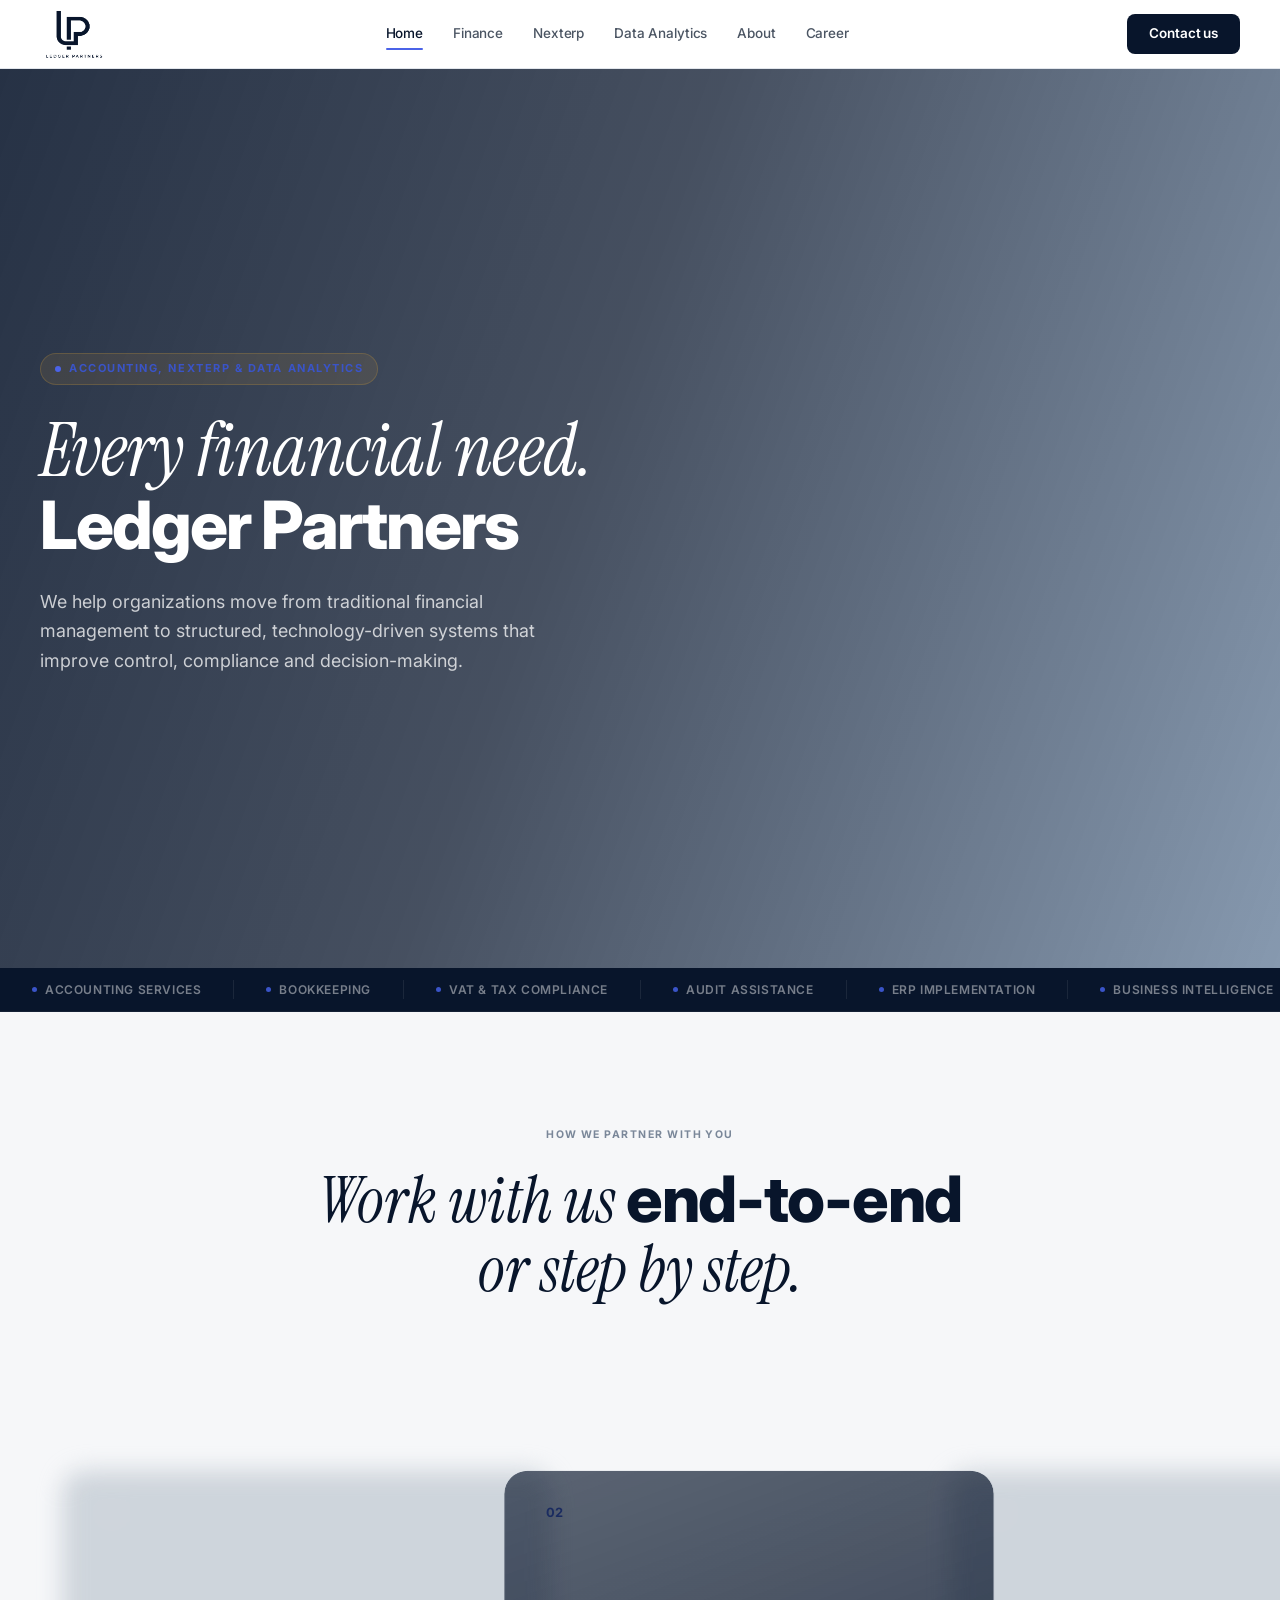
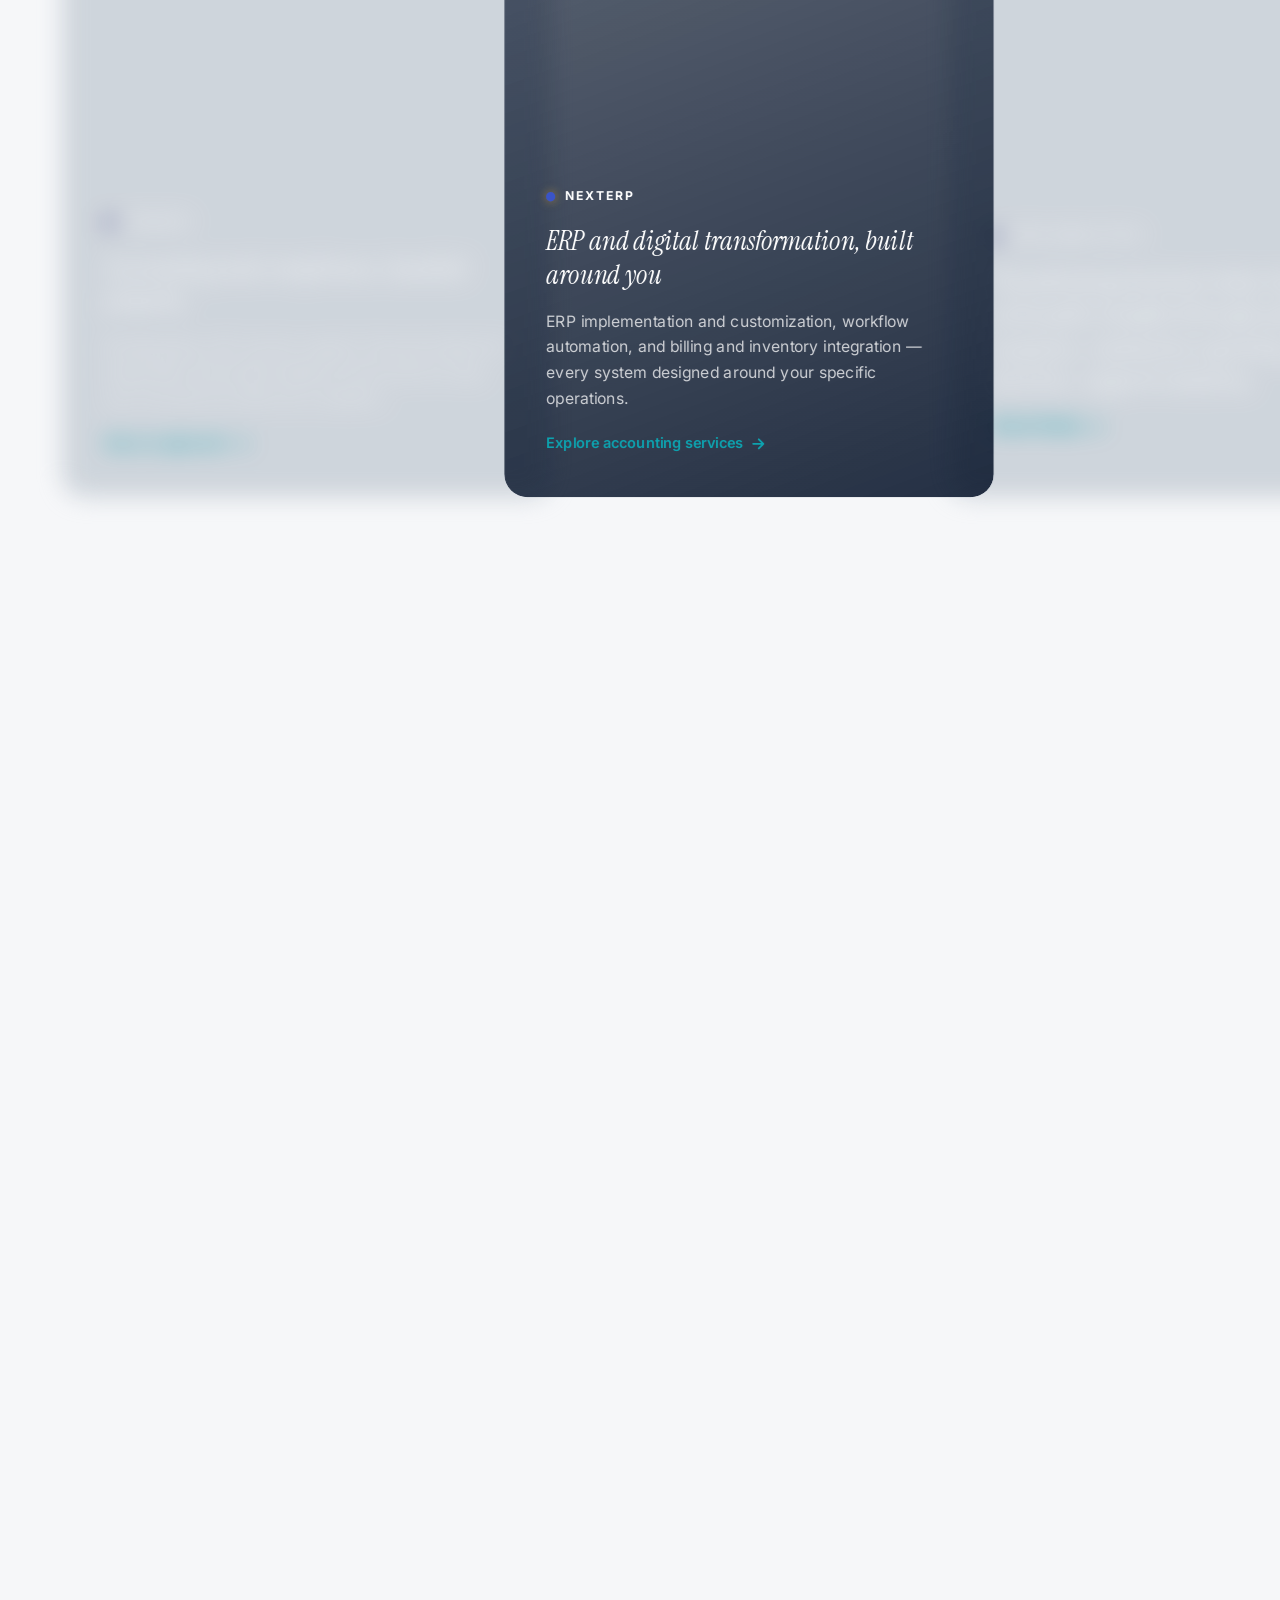
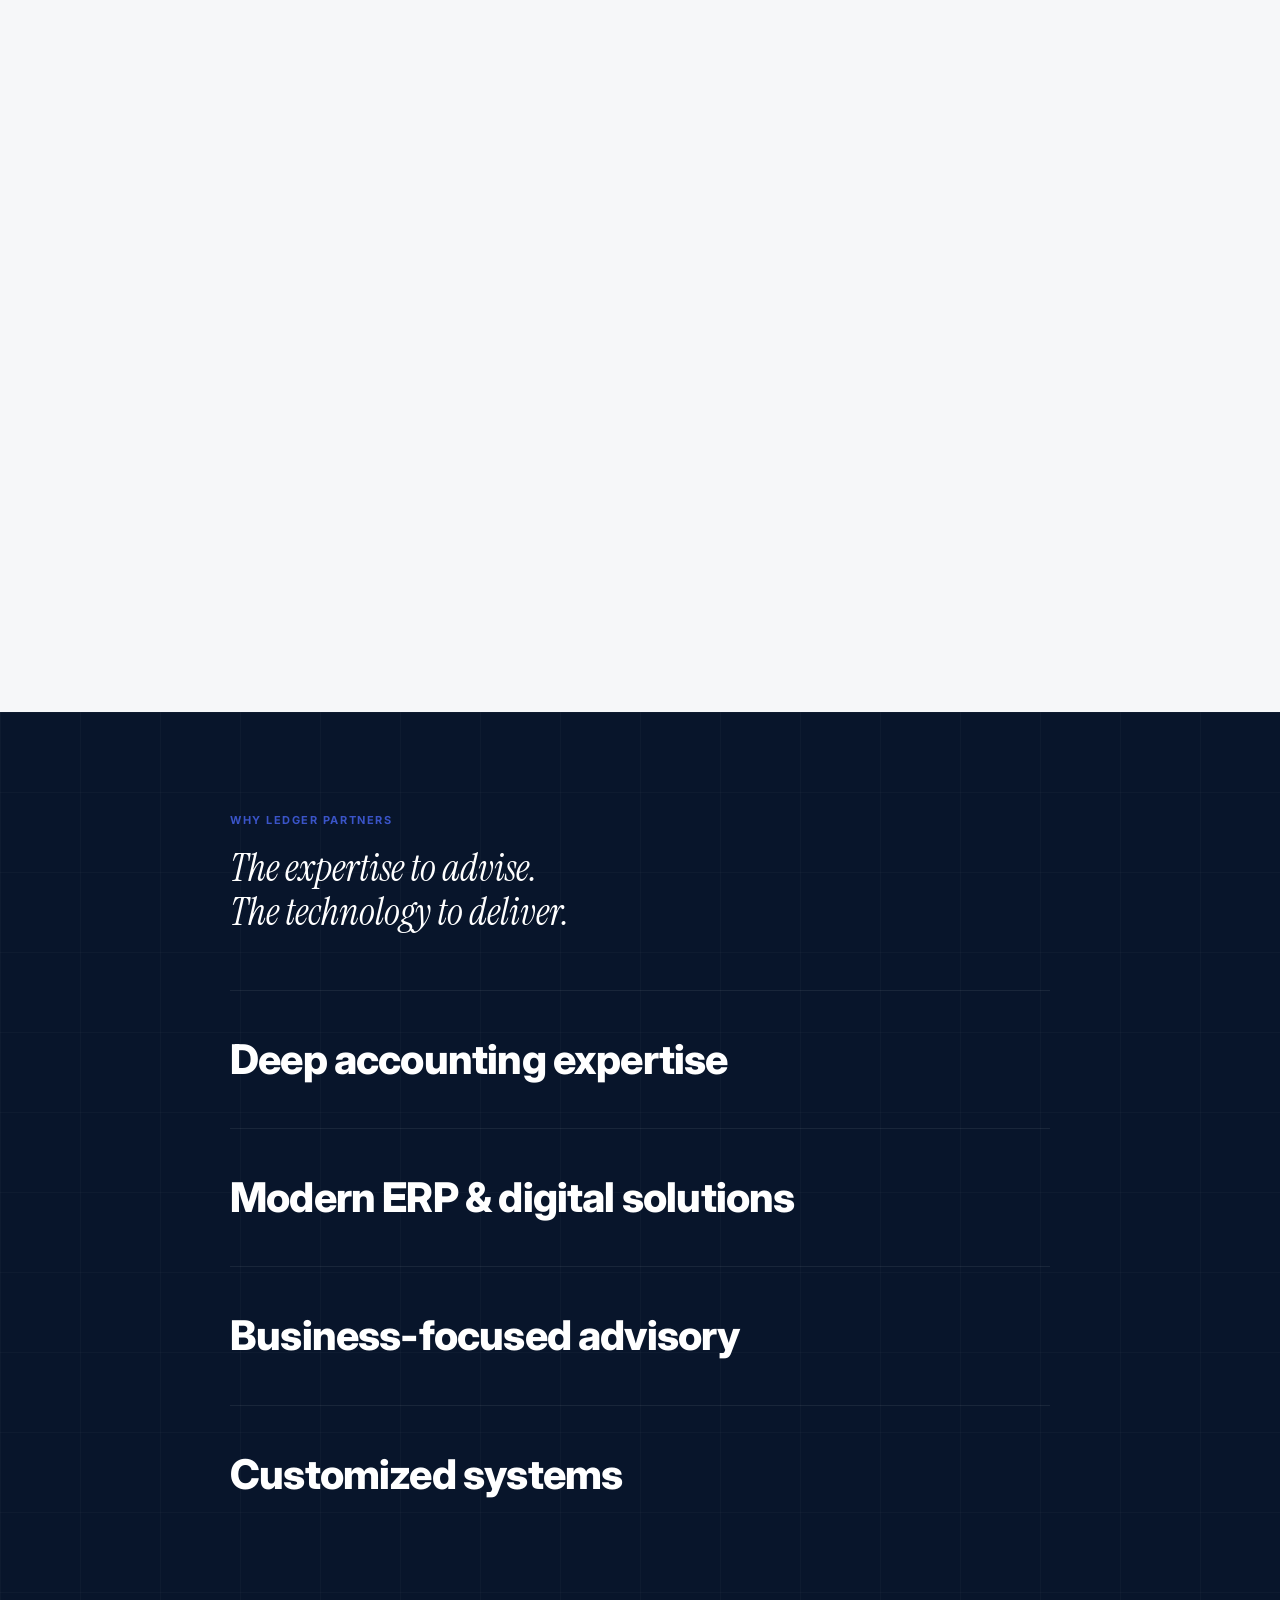
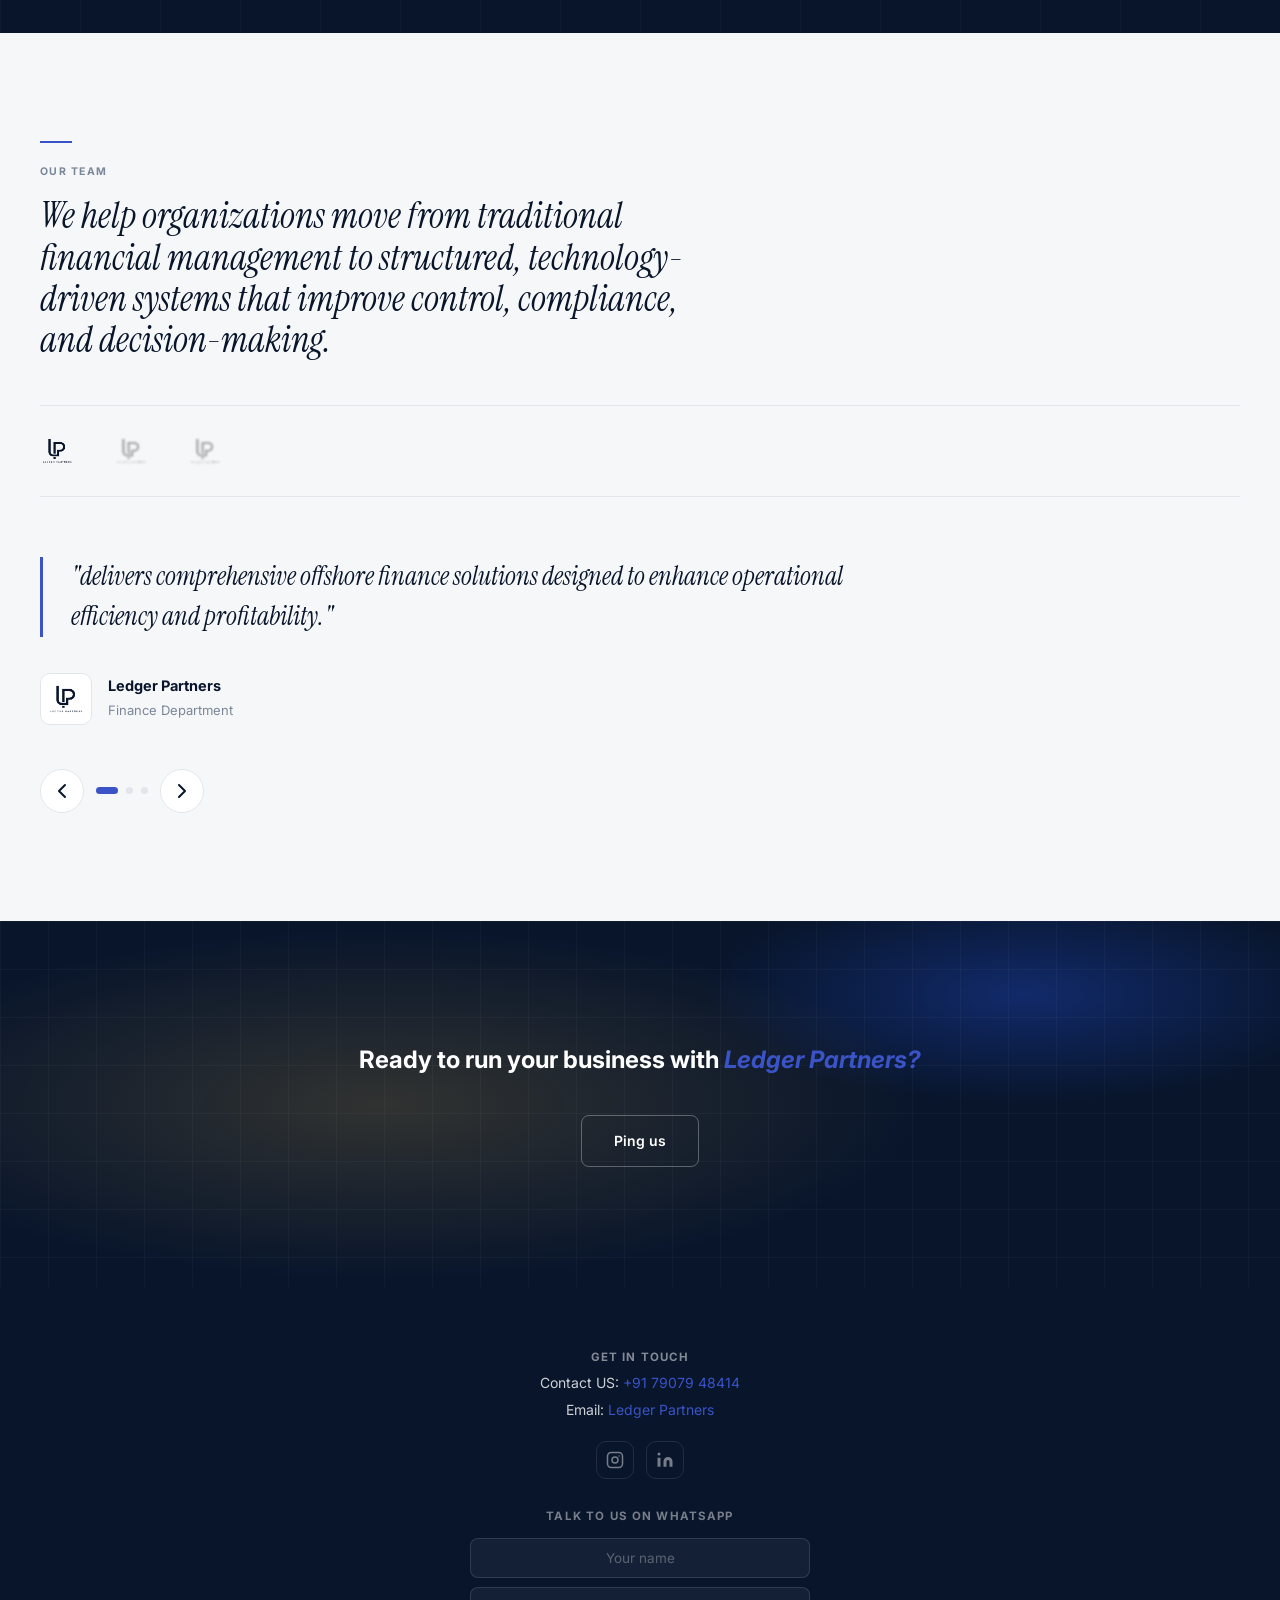
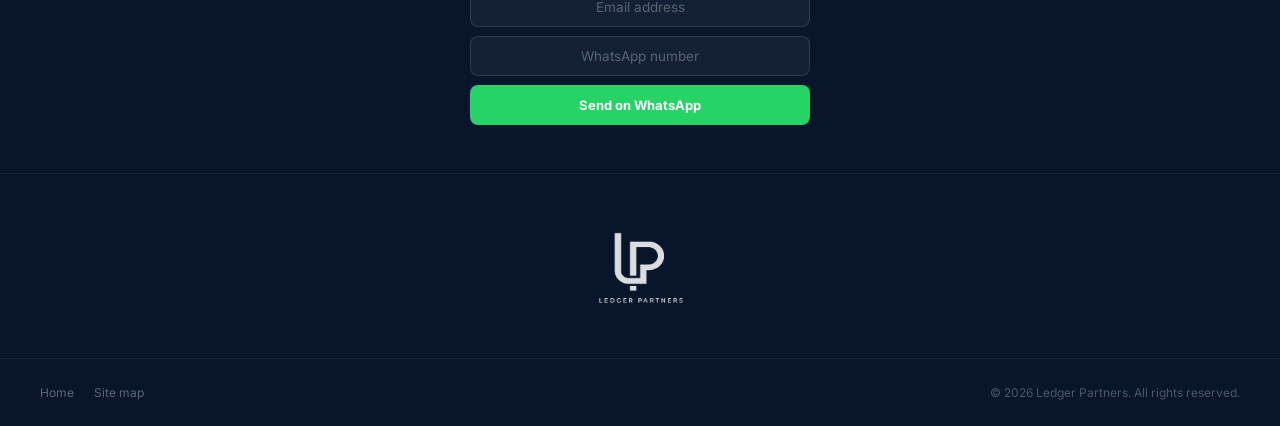
==== commit 7f74cca4: "Revert "Resolve merge conflicts" This reverts commit ae8db3e0225765b61d2afd87c297ea8344d02f11, rever" ====
--- a/index.html
+++ b/index.html
@@ -1,4 +1,3 @@
-<<<<<<< HEAD
 <!DOCTYPE html>
 <html lang="en">
 <head>
@@ -453,460 +452,4 @@
 
   <script src="script.js"></script>
 </body>
-=======
-<!DOCTYPE html>
-<html lang="en">
-<head>
-  <meta charset="UTF-8" />
-  <meta name="viewport" content="width=device-width, initial-scale=1.0" />
-
-  <!-- ============================================================
-       PRIMARY SEO — Title & Description
-       Target: "accounting firm calicut", "ERP company kerala",
-       "GST consultant kozhikode", "data analytics calicut"
-  ============================================================ -->
-  <title>Ledger Partners | Accounting, GST, ERP & Data Analytics Company in Calicut, Kerala
-    <img src="">
-  </title>
-
-  <meta
-    name="description"
-    content="Ledger Partners is Calicut's trusted accounting, GST filing, tax, ERP (ERPNext) and data analytics firm. Serving businesses across Kerala, India and Saudi Arabia with bookkeeping, VAT compliance, audit support, CFO advisory and digital transformation since day one."
-  />
-
-  <!-- Long-tail + local + KSA keywords -->
-  <meta
-    name="keywords"
-    content="accounting firm calicut, accounting company kozhikode, best accountant in calicut, bookkeeping services calicut, GST filing calicut, GST consultant kerala, tax consultant calicut kozhikode, income tax filing kerala, audit support services calicut, finance outsourcing kerala india, ERPNext partner kerala, ERP implementation calicut, ERPNext consultant india, business advisory calicut, CFO services kerala, virtual CFO india, data analytics company calicut, business intelligence kerala, power bi consultant kerala, accounting company saudi arabia, VAT consultant KSA, ZATCA e-invoicing services saudi, bookkeeping saudi arabia, ledger partners calicut, ledger partners kerala, ledger partners india, ledger partners ksa"
-  />
-
-  <meta name="author" content="Ledger Partners" />
-  <meta name="robots" content="index, follow, max-image-preview:large, max-snippet:-1, max-video-preview:-1" />
-  <meta name="googlebot" content="index, follow" />
-  <meta name="bingbot" content="index, follow" />
-  <meta name="revisit-after" content="7 days" />
-
-  <!-- Canonical -->
-  <link rel="canonical" href="https://ledgerpartners.in/" />
-
-  <!-- Geo / Local SEO — Calicut primary, KSA secondary -->
-  <meta name="geo.region" content="IN-KL" />
-  <meta name="geo.placename" content="Calicut, Kerala, India" />
-  <meta name="geo.position" content="11.2588;75.7804" />
-  <meta name="ICBM" content="11.2588, 75.7804" />
-
-  <!-- Open Graph -->
-  <meta property="og:type" content="website" />
-  <meta property="og:title" content="Ledger Partners | Accounting, GST, ERP & Data Analytics — Calicut, Kerala" />
-  <meta
-    property="og:description"
-    content="Accounting, GST, tax compliance, ERPNext implementation and data analytics for businesses in Calicut, Kerala, India and Saudi Arabia. Move from manual finance to smart, technology-driven systems."
-  />
-  <meta property="og:url" content="https://ledgerpartners.in/" />
-  <meta property="og:site_name" content="Ledger Partners" />
-  <meta property="og:image" content="https://ledgerpartners.in/assets/lP_logo.png" />
-  <meta property="og:image:width" content="1200" />
-  <meta property="og:image:height" content="630" />
-  <meta property="og:image:alt" content="Ledger Partners — Accounting, ERP and Data Analytics company in Calicut Kerala" />
-  <meta property="og:locale" content="en_IN" />
-
-
-  <!-- Brand / Theme -->
-  <meta name="theme-color" content="#0f172a" />
-
-  <!-- Favicon -->
-  <link rel="icon" href="assets/lP_logo.png" type="image/png" />
-
-  <!-- Fonts / CSS -->
-  <link rel="preconnect" href="https://fonts.googleapis.com" />
-  <link rel="preconnect" href="https://fonts.gstatic.com" crossorigin />
-  <link href="https://fonts.googleapis.com/css2?family=Instrument+Serif:ital@0;1&family=Inter:wght@300;400;500;600;700;800&display=swap" rel="stylesheet" />
-  <link rel="stylesheet" href="style.css" />
-
-  <!-- ============================================================
-       STRUCTURED DATA
-       1. AccountingService (primary business entity)
-       2. LocalBusiness (Google Maps / local pack)
-       3. FAQPage (rich results — common queries)
-       4. BreadcrumbList (homepage breadcrumb)
-  ============================================================ -->
-
-  <!-- 1. AccountingService -->
-  <script type="application/ld+json">
-  {
-    "@context": "https://schema.org",
-    "@type": ["AccountingService", "ProfessionalService"],
-    "@id": "https://ledgerpartners.in/#organization",
-    "name": "Ledger Partners",
-    "url": "https://ledgerpartners.in/",
-    "logo": {
-      "@type": "ImageObject",
-      "url": "https://ledgerpartners.in/assets/lP_logo.png",
-      "width": 400,
-      "height": 400
-    },
-    "image": "https://ledgerpartners.in/assets/lP_logo.png",
-    "description": "Ledger Partners provides accounting, bookkeeping, GST filing, tax compliance, audit support, ERPNext ERP implementation, business advisory, virtual CFO and data analytics services for businesses in Calicut, Kerala, India and Saudi Arabia.",
-    "telephone": "+91-79079-48414",
-    "email": "ledgerpartnersofficial@gmail.com",
-    "address": {
-      "@type": "PostalAddress",
-      "addressLocality": "Calicut",
-      "addressRegion": "Kerala",
-      "postalCode": "673001",
-      "addressCountry": "IN"
-    },
-    "geo": {
-      "@type": "GeoCoordinates",
-      "latitude": 11.2588,
-      "longitude": 75.7804
-    },
-    "areaServed": [
-      { "@type": "City",    "name": "Calicut" },
-      { "@type": "City",    "name": "Kozhikode" },
-      { "@type": "State",   "name": "Kerala" },
-      { "@type": "Country", "name": "India" },
-      { "@type": "Country", "name": "Saudi Arabia" }
-    ],
-    "hasOfferCatalog": {
-      "@type": "OfferCatalog",
-      "name": "Ledger Partners Services",
-      "itemListElement": [
-        { "@type": "Offer", "itemOffered": { "@type": "Service", "name": "Accounting & Bookkeeping Services" } },
-        { "@type": "Offer", "itemOffered": { "@type": "Service", "name": "GST Filing & Compliance" } },
-        { "@type": "Offer", "itemOffered": { "@type": "Service", "name": "Income Tax & VAT Consultancy" } },
-        { "@type": "Offer", "itemOffered": { "@type": "Service", "name": "Audit Support Services" } },
-        { "@type": "Offer", "itemOffered": { "@type": "Service", "name": "ERPNext Implementation & Customisation" } },
-        { "@type": "Offer", "itemOffered": { "@type": "Service", "name": "Virtual CFO & Business Advisory" } },
-        { "@type": "Offer", "itemOffered": { "@type": "Service", "name": "Data Analytics & Business Intelligence" } },
-        { "@type": "Offer", "itemOffered": { "@type": "Service", "name": "ZATCA E-Invoicing Compliance (Saudi Arabia)" } }
-      ]
-    },
-    "sameAs": [
-      "https://www.instagram.com/ledgerpartners/",
-      "https://www.linkedin.com/company/legerpartners/"
-    ],
-    "priceRange": "₹₹",
-    "currenciesAccepted": "INR, SAR",
-    "paymentAccepted": "Bank Transfer, UPI, Cheque",
-    "openingHoursSpecification": {
-      "@type": "OpeningHoursSpecification",
-      "dayOfWeek": ["Monday","Tuesday","Wednesday","Thursday","Friday","Saturday"],
-      "opens": "09:00",
-      "closes": "18:00"
-    }
-  }
-  </script>
-
-  <!-- 2. LocalBusiness (reinforces local pack eligibility) -->
-  <script type="application/ld+json">
-  {
-    "@context": "https://schema.org",
-    "@type": "LocalBusiness",
-    "name": "Ledger Partners",
-    "url": "https://ledgerpartners.in/",
-    "telephone": "+91-79079-48414",
-    "email": "ledgerpartnersofficial@gmail.com",
-    "address": {
-      "@type": "PostalAddress",
-      "addressLocality": "Calicut",
-      "addressRegion": "Kerala",
-      "postalCode": "673001",
-      "addressCountry": "IN"
-    },
-    "geo": {
-      "@type": "GeoCoordinates",
-      "latitude": 11.2588,
-      "longitude": 75.7804
-    },
-    "image": "https://ledgerpartners.in/assets/lP_logo.png",
-    "priceRange": "₹₹",
-    "sameAs": [
-      "https://www.instagram.com/ledgerpartners/",
-      "https://www.linkedin.com/company/legerpartners/"
-    ]
-  }
-  </script>
-
-  <!-- 3. FAQPage — targets "People Also Ask" rich results -->
-  <script type="application/ld+json">
-  {
-    "@context": "https://schema.org",
-    "@type": "FAQPage",
-    "mainEntity": [
-      {
-        "@type": "Question",
-        "name": "What accounting services does Ledger Partners offer in Calicut?",
-        "acceptedAnswer": {
-          "@type": "Answer",
-          "text": "Ledger Partners offers bookkeeping, GST filing, income tax compliance, financial statement preparation, audit support and virtual CFO services to businesses in Calicut, Kozhikode and across Kerala."
-        }
-      },
-      {
-        "@type": "Question",
-        "name": "Does Ledger Partners implement ERPNext in Kerala?",
-        "acceptedAnswer": {
-          "@type": "Answer",
-          "text": "Yes. Ledger Partners is an ERPNext implementation partner serving businesses in Calicut, Kerala and India. Services include ERP setup, module customisation, workflow automation and ongoing support."
-        }
-      },
-      {
-        "@type": "Question",
-        "name": "Can Ledger Partners handle VAT and ZATCA compliance for businesses in Saudi Arabia?",
-        "acceptedAnswer": {
-          "@type": "Answer",
-          "text": "Yes. Ledger Partners provides VAT consultancy, bookkeeping and ZATCA e-invoicing compliance services for Indian and international businesses operating in Saudi Arabia (KSA)."
-        }
-      },
-      {
-        "@type": "Question",
-        "name": "What data analytics services does Ledger Partners provide?",
-        "acceptedAnswer": {
-          "@type": "Answer",
-          "text": "Ledger Partners provides business intelligence dashboards, KPI monitoring, profitability analysis and data-driven decision-support solutions for SMEs and growing businesses in Kerala and India."
-        }
-      }
-    ]
-  }
-  </script>
-
-  <!-- 4. BreadcrumbList -->
-  <script type="application/ld+json">
-  {
-    "@context": "https://schema.org",
-    "@type": "BreadcrumbList",
-    "itemListElement": [
-      {
-        "@type": "ListItem",
-        "position": 1,
-        "name": "Home",
-        "item": "https://ledgerpartners.in/"
-      }
-    ]
-  }
-  </script>
-</head>
-<body>
-
-  <header class="navbar" id="navbar">
-    <div class="nav-inner">
-      <a href="#" class="nav-logo">
-        <img src="assets/lP_logo.png" alt="Ledger Partners" />
-      </a>
-
-      <nav class="nav-links" aria-label="Primary navigation">
-        <a href="#" class="nav-link active">Home</a>
-        <a href="finance.html" class="nav-link">Finance</a>
-        <a href="nexterp.html" class="nav-link">Nexterp</a>
-        <a href="dataanalyst.html" class="nav-link">Data Analytics</a>
-        <a href="about.html" class="nav-link">About</a>
-        <a href="career.html" class="nav-link">Career</a>
-
-      </nav>
-
-      <div class="nav-actions">
-        <a href="contact.html" class="btn-contact">Contact us</a>
-        <button class="hamburger" id="hamburger" aria-label="Open menu" aria-expanded="false">
-          <span></span><span></span><span></span>
-        </button>
-      </div>
-    </div>
-
-    <nav class="mobile-menu" id="mobileMenu" aria-label="Mobile navigation">
-      <a href="#">Home</a>
-      <a href="finance.html">Finance</a>
-      <a href="nexterp.html">Nexterp</a>
-      <a href="dataanalyst.html">Data Analytics</a>
-      <a href="about.html">About</a>
-      <a href="career.html">Career</a>
-    </nav>
-  </header>
-
-  <section class="hero" aria-label="Hero">
-    <div class="hero-overlay" aria-hidden="true"></div>
-    <div class="hero-fade" id="heroFade" aria-hidden="true"></div>
-    <video class="hero-video" autoplay muted loop playsinline poster="https://cdn.prod.website-files.com/64a2be73942e1d57fed077f3/68b832e4d2d573246ddfcf18_Rectangle%20120.png" aria-hidden="true">
-      <source src="assets/hero.mp4" type="video/mp4" />
-    </video>
-    <div class="hero-content">
-      <div class="hero-eyebrow">Accounting, NextErp &amp; Data Analytics</div>
-      <h1>Every financial need.</h1>
-      <h2>Ledger Partners</h2>
-      <p>We help organizations move from traditional financial management to structured, technology-driven systems that improve control, compliance and decision-making.</p>
-      
-    </div>
-    
-  </section>
-
-  <div class="ticker-strip" aria-hidden="true">
-    <div class="ticker-inner">
-      <span class="ticker-item"><span class="ticker-dot"></span>Accounting Services</span><span class="ticker-item"><span class="ticker-dot"></span>Bookkeeping</span><span class="ticker-item"><span class="ticker-dot"></span>VAT &amp; Tax Compliance</span><span class="ticker-item"><span class="ticker-dot"></span>Audit Assistance</span><span class="ticker-item"><span class="ticker-dot"></span>ERP Implementation</span><span class="ticker-item"><span class="ticker-dot"></span>Business Intelligence</span><span class="ticker-item"><span class="ticker-dot"></span>Corporate Setup</span><span class="ticker-item"><span class="ticker-dot"></span>Advisory &amp; Consultancy</span>
-      <span class="ticker-item"><span class="ticker-dot"></span>Accounting Services</span><span class="ticker-item"><span class="ticker-dot"></span>Bookkeeping</span><span class="ticker-item"><span class="ticker-dot"></span>VAT &amp; Tax Compliance</span><span class="ticker-item"><span class="ticker-dot"></span>Audit Assistance</span><span class="ticker-item"><span class="ticker-dot"></span>ERP Implementation</span><span class="ticker-item"><span class="ticker-dot"></span>Business Intelligence</span><span class="ticker-item"><span class="ticker-dot"></span>Corporate Setup</span><span class="ticker-item"><span class="ticker-dot"></span>Advisory &amp; Consultancy</span>
-    </div>
-  </div>
-
-  <section class="work-section" id="workSection" aria-label="How we work">
-    <div class="work-title-wrap">
-      <span class="work-tag">How we partner with you</span>
-      <h2 class="work-heading">Work with us <strong>end-to-end</strong><br>or step by step.</h2>
-    </div>
-    <div class="work-sticky-outer" id="workStickyOuter">
-      <div class="work-sticky" id="workSticky">
-        <div class="work-cards-track" id="workTrack">
-          <div class="work-card" style="background-image:url('https://images.unsplash.com/photo-1554224155-6726b3ff858f?w=900&q=80')"><span class="wc-num">01</span>
-            <div class="work-card-inner"><span class="wc-eyebrow"><span class="wc-dot"></span>Finance</span><h3>Accounting and compliance, handled properly</h3><p>Bookkeeping, VAT and tax support, financial statement preparation and audit assistance  structured to keep your records accurate and compliant..</p><a href="finance.html" class="wc-link">See our approach<svg width="14" height="14" viewBox="0 0 16 16" fill="none"><path d="M3 8h10M8.5 3.5L13 8l-4.5 4.5" stroke="currentColor" stroke-width="1.8" stroke-linecap="round" stroke-linejoin="round"/></svg></a></div>
-          </div>
-          <div class="work-card" style="background-image:url('https://images.unsplash.com/photo-1551288049-bebda4e38f71?w=900&q=80')"><span class="wc-num">02</span>
-            <div class="work-card-inner"><span class="wc-eyebrow"><span class="wc-dot"></span>NextERP</span><h3>ERP and digital transformation, built around you</h3><p>ERP implementation and customization, workflow automation, and billing and inventory integration — every system designed around your specific operations.</p><a href="nexterp.html" class="wc-link">Explore accounting services<svg width="14" height="14" viewBox="0 0 16 16" fill="none"><path d="M3 8h10M8.5 3.5L13 8l-4.5 4.5" stroke="currentColor" stroke-width="1.8" stroke-linecap="round" stroke-linejoin="round"/></svg></a></div>
-          </div>
-          <div class="work-card" style="background-image:url('https://images.unsplash.com/photo-1518186285589-2f7649de83e0?w=900&q=80')"><span class="wc-num">03</span>
-            <div class="work-card-inner"><span class="wc-eyebrow"><span class="wc-dot"></span>Data Analytics</span><h3>Transforming business data into actionable insights through advanced analytics, interactive reporting, and decision-support solutions.</p><a href="dataanalyst.html" class="wc-link">Discover Nexterp<svg width="14" height="14" viewBox="0 0 16 16" fill="none"><path d="M3 8h10M8.5 3.5L13 8l-4.5 4.5" stroke="currentColor" stroke-width="1.8" stroke-linecap="round" stroke-linejoin="round"/></svg></a></div>
-          </div>
-          <div class="work-card" style="background-image:url('https://images.unsplash.com/photo-1460925895917-afdab827c52f?w=900&q=80')"><span class="wc-num">04</span>
-            <div class="work-card-inner"><span class="wc-eyebrow"><span class="wc-dot"></span>Advise</span><h3>Business intelligence that drives real decisions</h3><p>Management dashboards, KPI monitoring and profitability analysis so you understand true performance, not just the numbers behind it.</p><a href="contact.html" class="wc-link">Contact Us<svg width="14" height="14" viewBox="0 0 16 16" fill="none"><path d="M3 8h10M8.5 3.5L13 8l-4.5 4.5" stroke="currentColor" stroke-width="1.8" stroke-linecap="round" stroke-linejoin="round"/></svg></a></div>
-          </div>
-        </div>
-      </div>
-
-      <!-- MOBILE NAV ARROWS -->
-      <div class="work-mobile-nav" id="workMobileNav" aria-label="Card navigation">
-        <button class="work-nav-btn" id="workPrev" aria-label="Previous card">
-          <svg width="16" height="16" viewBox="0 0 16 16" fill="none"><path d="M10 3L5 8l5 5" stroke="currentColor" stroke-width="2" stroke-linecap="round" stroke-linejoin="round"/></svg>
-        </button>
-        <span class="work-nav-counter" id="workCounter">1 / 4</span>
-        <button class="work-nav-btn" id="workNext" aria-label="Next card">
-          <svg width="16" height="16" viewBox="0 0 16 16" fill="none"><path d="M6 3l5 5-5 5" stroke="currentColor" stroke-width="2" stroke-linecap="round" stroke-linejoin="round"/></svg>
-        </button>
-      </div>
-
-    </div>
-  </section>
-<!--
-  <section class="services-section" aria-label="Our services"><div class="services-header"><div class="accent-bar"></div><span class="tab-eyebrow">What we do</span><h2>Everything your business<br>needs, under one roof.</h2></div>
-    <div class="services-grid-wrap">
-      <a href="finance.html" class="sg-cell" data-img="https://images.unsplash.com/photo-1554224155-6726b3ff858f?w=700&q=80">
-        <div class="sg-default"><h3>Accounting Services</h3><div class="sg-row"><div class="sg-icon"><svg viewBox="0 0 48 48" fill="none" stroke="currentColor" stroke-width="1.5"><rect x="8" y="16" width="32" height="20" rx="3"/><circle cx="16" cy="26" r="3"/><circle cx="32" cy="26" r="3"/><path d="M16 12v4M32 12v4"/><path d="M20 26h8"/></svg></div><span class="sg-num">01</span></div></div>
-        <div class="sg-hover"><h3>Accounting Services</h3><p>Professional accounting outsourcing tailored to your business for precise financial management and compliant reporting.</p><span class="sg-arrow"><svg viewBox="0 0 24 24" fill="none" stroke="currentColor" stroke-width="2"><path d="M5 12h14M12 5l7 7-7 7"/></svg></span></div>
-      </a>
-      <a href="finance.html" class="sg-cell" data-img="https://images.unsplash.com/photo-1551288049-bebda4e38f71?w=700&q=80">
-        <div class="sg-default"><h3>Auditing Services</h3><div class="sg-row"><div class="sg-icon"><svg viewBox="0 0 48 48" fill="none" stroke="currentColor" stroke-width="1.5"><circle cx="24" cy="24" r="10"/><circle cx="24" cy="24" r="16"/><path d="M24 8v4M24 36v4M8 24h4M36 24h4"/></svg></div><span class="sg-num">02</span></div></div>
-        <div class="sg-hover"><h3>Auditing Services</h3><p>Auditing for transparency and compliance with industry regulations, for peace of mind.</p><span class="sg-arrow"><svg viewBox="0 0 24 24" fill="none" stroke="currentColor" stroke-width="2"><path d="M5 12h14M12 5l7 7-7 7"/></svg></span></div>
-      </a>
-      <a href="finance.html" class="sg-cell" data-img="https://images.unsplash.com/photo-1541354329998-f4d9a9f9297f?w=700&q=80">
-        <div class="sg-default"><h3>Taxation<br>Services</h3><div class="sg-row"><div class="sg-icon"><svg viewBox="0 0 48 48" fill="none" stroke="currentColor" stroke-width="1.5"><circle cx="12" cy="24" r="4"/><circle cx="36" cy="24" r="4"/><circle cx="24" cy="12" r="4"/><circle cx="24" cy="36" r="4"/><path d="M16 24h12M24 16v16"/></svg></div><span class="sg-num">03</span></div></div>
-        <div class="sg-hover"><h3>Taxation Services</h3><p>Strategic tax planning and compliance services to optimize financial outcomes and minimize tax liabilities.</p><span class="sg-arrow"><svg viewBox="0 0 24 24" fill="none" stroke="currentColor" stroke-width="2"><path d="M5 12h14M12 5l7 7-7 7"/></svg></span></div>
-      </a>
-      <a href="dataanalyst.html" class="sg-cell" data-img="https://images.unsplash.com/photo-1518186285589-2f7649de83e0?w=700&q=80">
-        <div class="sg-default"><h3>Data Analytics</h3><div class="sg-row"><div class="sg-icon"><svg viewBox="0 0 48 48" fill="none" stroke="currentColor" stroke-width="1.5"><path d="M12 20V36M24 16V36M36 24V36M8 36h32"/><path d="M12 20L24 16L36 24"/></svg></div><span class="sg-num">04</span></div></div>
-        <div class="sg-hover"><h3>Data Analytics</h3><p>Data analytics services to unlock valuable insights and drive informed decision-making for business growth.</p><span class="sg-arrow"><svg viewBox="0 0 24 24" fill="none" stroke="currentColor" stroke-width="2"><path d="M5 12h14M12 5l7 7-7 7"/></svg></span></div>
-      </a>
-      <a href="nexterp.html" class="sg-cell" data-img="https://images.unsplash.com/photo-1460925895917-afdab827c52f?w=700&q=80">
-        <div class="sg-default"><h3>Technology<br>Services</h3><div class="sg-row"><div class="sg-icon"><svg viewBox="0 0 48 48" fill="none" stroke="currentColor" stroke-width="1.5"><path d="M8 36c0-8.837 7.163-16 16-16s16 7.163 16 16"/><path d="M14 36c0-5.523 4.477-10 10-10s10 4.477 10 10"/><circle cx="24" cy="18" r="4"/><path d="M24 14V8"/></svg></div><span class="sg-num">05</span></div></div>
-        <div class="sg-hover"><h3>Technology Services</h3><p>Delivering ERP and tech solutions, plus IT support, for better operations and digital efficiency.</p><span class="sg-arrow"><svg viewBox="0 0 24 24" fill="none" stroke="currentColor" stroke-width="2"><path d="M5 12h14M12 5l7 7-7 7"/></svg></span></div>
-      </a>
-      <a href="finance.html" class="sg-cell" data-img="https://images.unsplash.com/photo-1504384308090-c894fdcc538d?w=700&q=80">
-        <div class="sg-default"><h3>Business<br>Advisory</h3><div class="sg-row"><div class="sg-icon"><svg viewBox="0 0 48 48" fill="none" stroke="currentColor" stroke-width="1.5"><circle cx="24" cy="24" r="8"/><path d="M24 4v6M24 38v6M4 24h6M38 24h6"/><path d="M9.4 9.4l4.2 4.2M34.4 34.4l4.2 4.2M38.6 9.4l-4.2 4.2M13.6 34.4l-4.2 4.2"/></svg></div><span class="sg-num">06</span></div></div>
-        <div class="sg-hover"><h3>Business Advisory</h3><p>We advise on performance and strategy, not just numbers — guiding sustainable, profitable growth.</p><span class="sg-arrow"><svg viewBox="0 0 24 24" fill="none" stroke="currentColor" stroke-width="2"><path d="M5 12h14M12 5l7 7-7 7"/></svg></span></div>
-      </a>
-    </div>
-  </section>
--->
-
-  <section class="why-section" id="whySection" aria-label="Why Ledger Partners"><div class="why-inner">
-      <div class="why-header why-line" data-delay="0"><p>Why Ledger Partners</p><h2>The expertise to advise.<br>The technology to deliver.</h2></div>
-      <div class="why-line" data-delay="0"><div class="why-line-rule"></div><p class="why-line-text">Deep accounting expertise</p></div>
-      <div class="why-line" data-delay="120"><div class="why-line-rule"></div><p class="why-line-text">Modern ERP &amp; digital solutions </p></div>
-      <div class="why-line" data-delay="240"><div class="why-line-rule"></div><p class="why-line-text">Business-focused advisory</p></div>
-      <div class="why-line" data-delay="360"><div class="why-line-rule"></div><p class="why-line-text">Customized systems </p></div>
-      <div class="why-line why-line--last" data-delay="480"><div class="why-line-rule"></div></div>
-    </div></section>
-
-  <section class="testimonials-section" aria-label="Customer stories">
-    <div class="container">
-      <div class="accent-bar"></div><span class="tab-eyebrow">Our Team</span>
-      <h2 class="section-title-left">We help organizations move from traditional financial management to structured, technology-driven systems that improve control, compliance, and decision-making.
-</h2>
-      <div class="logo-strip" role="list" aria-label="Ledger Partners">
-        <img src="assets/lP_logo.png" alt="ERPNext" role="listitem" />
-        <img src="assets/LOGO_ERPNEXT.png" alt="SAFE" role="listitem" />
-        <img src="assets/LOGO_DATAANALYTICS.png" alt="DATA ANALYTICS" role="listitem" />
-      </div>
-      <div class="testimonial-slider">
-        <div class="testimonial-track" id="testimonialsTrack">
-          <div class="testimonial-slide active"><blockquote>"delivers comprehensive offshore finance solutions designed to enhance operational efficiency and profitability."</blockquote><div class="testimonial-author"><img src="/assets/lP_logo.png" alt="Ledger Partners" /><div><strong>Ledger Partners</strong><span>Finance Department</span></div></div></div>
-          <div class="testimonial-slide"><blockquote>"ERPNext covers core business functions from finance to manufacturing. We configure each module around your actual process, reporting and approvals."</blockquote><div class="testimonial-author"><img src="/assets/LOGO_ERPNEXT.png" alt="ERPNext" /><div><strong>ERPNext</strong><span>Department of ERP</span></div></div></div>
-          <div class="testimonial-slide"><blockquote>"Unlocking the power of business data with smart analytics, real-time dashboards, and decision-support solutions that drive growth and efficiency."</blockquote><div class="testimonial-author"><img src="/assets/LOGO_DATAANALYTICS.png" alt="Data Analytics" /><div><strong>Data Analytics</strong><span>Department of analytics</span></div></div></div>
-        </div>
-        <div class="slider-controls">
-          <button class="slider-btn" id="sliderPrev" aria-label="Previous testimonial"><svg width="20" height="20" viewBox="0 0 20 20" aria-hidden="true"><path d="M13 4l-6 6 6 6" stroke="currentColor" stroke-width="2" fill="none" stroke-linecap="round" stroke-linejoin="round"/></svg></button>
-          <div class="slider-dots" id="sliderDots" role="tablist" aria-label="Testimonial navigation"></div>
-          <button class="slider-btn" id="sliderNext" aria-label="Next testimonial"><svg width="20" height="20" viewBox="0 0 20 20" aria-hidden="true"><path d="M7 4l6 6-6 6" stroke="currentColor" stroke-width="2" fill="none" stroke-linecap="round" stroke-linejoin="round"/></svg></button>
-        </div>
-      </div>
-    </div>
-  </section>
-<!---
-  <section class="insights-section" aria-label="Client challenges we solve">
-    <div class="container">
-      <div class="accent-bar"></div><span class="tab-eyebrow">Client challenges we solve</span>
-      <h2 class="section-title-left">The problems that quietly slow growing businesses down — and how we fix them.</h2>
-      <div class="insights-grid">
-        <a href="finance.html" class="insight-card"><div class="insight-tag">Manual Processes</div><h4>Manual accounting is slowing you down</h4><p>Manual accounting processes and time-consuming reporting hold back decision-making and scale.</p><span class="read-more">See accounting services <span class="arrow">→</span></span></a>
-        <a href="dataanalyst.html" class="insight-card"><div class="insight-tag">Limited Visibility</div><h4>You can't see your numbers in real time</h4><p>A lack of real-time financial visibility makes it hard to act fast when it matters.</p><span class="read-more">See data analytics <span class="arrow">→</span></span></a>
-        <a href="finance.html" class="insight-card"><div class="insight-tag">Compliance</div><h4>VAT and tax compliance keeps slipping</h4><p>Weak controls and compliance gaps create risk — and unnecessary fines.</p><span class="read-more">See tax services <span class="arrow">→</span></span></a>
-        <a href="nexterp.html" class="insight-card"><div class="insight-tag">Systems</div><h4>Your systems don't talk to each other</h4><p>Disconnected tools and manual workarounds quietly cost you hours every week.</p><span class="read-more">See Nexterp <span class="arrow">→</span></span></a>
-      </div>
-      <div class="insights-cta"><a href="about.html" class="btn-outline">Learn more about us →</a></div>
-    </div>
-  </section>
-
-  <div class="cta-band" aria-label="Call to action"><div class="cta-band-inner">
-      <h2><em>Ready to transform</em><br><strong>your business?</strong></h2>
-      <a href="contact.html" class="btn-dark">Talk to an expert<svg width="16" height="16" viewBox="0 0 16 16" fill="none" aria-hidden="true"><path d="M3 8h10M8.5 3.5L13 8l-4.5 4.5" stroke="currentColor" stroke-width="1.8" stroke-linecap="round" stroke-linejoin="round"/></svg></a>
-  </div></div>
--->
-
-    <!-- CTA BAND -->
-  <section class="erp-cta" aria-label="Call to action">
-    <div class="erp-cta-content">
-      <h2>Ready to run your business with <em>Ledger Partners?</em></h2>
-      <div class="erp-cta-btns">
-        <a href="contact.html" class="btn-cta-ghost">Ping us</a>
-      </div>
-    </div>
-  </section>
-  <!--footer-->
-  <footer class="footer" aria-label="Footer">
-    <div class="footer-top">
-      <div class="footer-contact">
-        <p><strong>Get in touch</strong></p>
-        <p>Contact US: <a href="tel:+917907948414">+91 79079 48414</a></p>
-        <p>Email: <a href="mailto:ledgerpartnersofficial@gmail.com"> Ledger Partners</a></p>
-        <div class="social-links" aria-label="Social media">
-          <a href="https://www.instagram.com/ledgerpartners/" target="_blank" rel="noopener" aria-label="Instagram"><svg width="18" height="18" viewBox="0 0 24 24" fill="none" stroke="currentColor" stroke-width="2" aria-hidden="true"><rect x="2" y="2" width="20" height="20" rx="5" ry="5"/><circle cx="12" cy="12" r="4"/><circle cx="17.5" cy="6.5" r="1" fill="currentColor" stroke="none"/></svg></a>
-          <a href="https://www.linkedin.com/company/legerpartners/" target="_blank" rel="noopener" aria-label="LinkedIn"><svg width="18" height="18" viewBox="0 0 24 24" fill="currentColor" aria-hidden="true"><path d="M16 8a6 6 0 016 6v7h-4v-7a2 2 0 00-2-2 2 2 0 00-2 2v7h-4v-7a6 6 0 016-6zM2 9h4v12H2z"/><circle cx="4" cy="4" r="2"/></svg></a>
-        </div>
-      </div>
-      <div class="footer-newsletter">
-        <p>Talk to us on WhatsApp</p>
-        <form id="waLeadForm" novalidate>
-          <input type="text" id="waName" placeholder="Your name" aria-label="Name" autocomplete="name" required />
-          <input type="email" id="waEmail" placeholder="Email address" aria-label="Email address" autocomplete="email" required />
-          <input type="tel" id="waPhone" placeholder="WhatsApp number" aria-label="WhatsApp number" autocomplete="tel" required />
-          <button type="submit">Send on WhatsApp</button>
-        </form>
-      </div>
-    </div>
-    <nav class="footer-nav" aria-label="Footer navigation">
-      <div class="footer-logo-col"><img src="assets/lP_logo.png" alt="Ledger Partners" class="footer-logo" /></div>
-    </nav>
-    <div class="footer-bottom">
-      <div class="footer-legal"><a href="index.html">Home</a><a href="sitemap.xml">Site map</a></div>
-      <p class="footer-copy">© <span id="year"></span> Ledger Partners. All rights reserved.</p>
-    </div>
-  </footer>
-
-  <script src="script.js"></script>
-</body>
->>>>>>> bd452e3ffe90de9029176205e1433f7cbfd426c0
 </html>
--- a/style.css
+++ b/style.css
@@ -1,4 +1,3 @@
-<<<<<<< HEAD
 /* Ledger Partners — style.css */
 @import url('https://fonts.googleapis.com/css2?family=Instrument+Serif:ital@0;1&family=Inter:wght@300;400;500;600;700;800&display=swap');
 *, *::before, *::after { box-sizing: border-box; margin: 0; padding: 0; }
@@ -349,356 +348,4 @@
 @media (prefers-reduced-motion: reduce) {
   .ticker-inner, .hero-data-cell { animation: none; }
   *, *::before, *::after { animation-duration: 0.01ms !important; transition-duration: 0.01ms !important; }
-=======
-/* Ledger Partners — style.css */
-@import url('https://fonts.googleapis.com/css2?family=Instrument+Serif:ital@0;1&family=Inter:wght@300;400;500;600;700;800&display=swap');
-*, *::before, *::after { box-sizing: border-box; margin: 0; padding: 0; }
-
-:root {
-  --navy:#08152b; --navy-mid:#0d2040; --blue:#0f3460; --accent:#1a56db;
-  --gold:#3a54c8; --gold-light:#4b63e8; --teal:#0da2af;
-  --white:#fff; --offwhite:#f6f7f9; --light-gray:#e2e6ec; --mid-gray:#7a8799;
-  --dark-gray:#2c3e50; --text:#111827; --text-soft:#4b5563;
-  --font-serif:'Instrument Serif','Georgia',serif;
-  --font:'Inter',-apple-system,BlinkMacSystemFont,sans-serif;
-  --nav-h:68px; --max-w:1280px;
-  --ease:cubic-bezier(0.22,1,0.36,1);
-}
-
-html { scroll-behavior: smooth; }
-body { font-family: var(--font); color: var(--text); background: var(--white); line-height: 1.6; -webkit-font-smoothing: antialiased; }
-img { max-width: 100%; display: block; } a { text-decoration: none; color: inherit; }
-.container { max-width: var(--max-w); margin: 0 auto; padding: 0 40px; }
-.accent-bar { width: 32px; height: 2px; background: var(--gold); margin-bottom: 14px; }
-.tab-eyebrow { display: inline-block; font-size: 10.5px; font-weight: 700; color: var(--mid-gray); letter-spacing: 0.14em; text-transform: uppercase; margin-bottom: 16px; }
-@keyframes fadeIn { from { opacity: 0; transform: translateY(8px); } to { opacity: 1; transform: none; } }
-
-/* NAVBAR */
-.navbar {
-  position: fixed; top: 0; left: 0; width: 100%; z-index: 1000;
-  background: rgba(255,255,255,0.97);
-  backdrop-filter: blur(14px);
-  border-bottom: 1px solid var(--light-gray);
-  transition: box-shadow 0.3s, border-color 0.3s;
-}
-.navbar.scrolled { box-shadow: 0 4px 32px rgba(8,21,43,0.10); border-color: transparent; }
-.nav-inner {
-  max-width: var(--max-w); margin: 0 auto;
-  height: var(--nav-h);
-  display: flex; align-items: center; justify-content: space-between;
-  padding: 0 40px; gap: 32px;
-}
-.nav-logo img { height: 67px; }
-.nav-links { display: flex; align-items: center; gap: 2px; flex: 1; justify-content: center; }
-.nav-link {
-  font-size: 13.5px; font-weight: 500; color: var(--text-soft);
-  padding: 7px 14px; border-radius: 8px;
-  white-space: nowrap; letter-spacing: -0.01em;
-  transition: background 0.18s, color 0.18s; position: relative;
-}
-.nav-link:hover { background: var(--offwhite); color: var(--navy); }
-.nav-link.active { color: var(--navy); }
-.nav-link.active::after {
-  content: ''; position: absolute; bottom: 2px; left: 14px; right: 14px;
-  height: 2px; border-radius: 2px; background: var(--gold-light);
-}
-.nav-actions { display: flex; align-items: center; gap: 10px; flex-shrink: 0; }
-.btn-nav-ghost {
-  font-size: 13.5px; font-weight: 600; padding: 8px 18px; border-radius: 8px;
-  color: var(--navy); border: 1.5px solid var(--light-gray);
-  transition: border-color 0.2s, background 0.2s; white-space: nowrap;
-}
-.btn-nav-ghost:hover { border-color: var(--navy); background: var(--offwhite); }
-.btn-contact {
-  background: var(--navy); color: var(--white);
-  font-size: 13.5px; font-weight: 600; padding: 9px 22px; border-radius: 8px;
-  white-space: nowrap; transition: background 0.2s, transform 0.15s; letter-spacing: -0.01em;
-}
-.btn-contact:hover { background: var(--blue); transform: translateY(-1px); }
-.hamburger {
-  display: none; flex-direction: column; justify-content: center;
-  gap: 5px; width: 36px; height: 36px;
-  background: none; border: none; cursor: pointer; padding: 4px;
-}
-.hamburger span { display: block; height: 2px; width: 100%; background: var(--text); border-radius: 2px; transition: 0.3s; }
-.mobile-menu {
-  display: none; flex-direction: column;
-  padding: 10px 24px 24px;
-  background: var(--white); border-top: 1px solid var(--light-gray);
-}
-.mobile-menu a { padding: 12px 8px; font-size: 15px; font-weight: 500; color: var(--text); border-bottom: 1px solid var(--light-gray); }
-.mobile-menu a.btn-contact { margin-top: 14px; border: none; border-radius: 8px; text-align: center; padding: 14px; }
-.mobile-menu.open { display: flex; }
-
-/* HERO */
-.hero { position: relative; height: 100vh; min-height: 640px; display: flex; align-items: center; overflow: hidden; margin-top: var(--nav-h); }
-.hero-video { position: absolute; inset: 0; width: 100%; height: 100%; object-fit: cover; transform: scale(1.04); }
-.hero-overlay { position: absolute; inset: 0; background: linear-gradient(110deg, rgba(8,21,43,0.88) 0%, rgba(8,21,43,0.75) 45%, rgba(15,52,96,0.50) 100%); z-index: 1; }
-.hero-fade { position: absolute; inset: 0; background: #fff; opacity: 0; z-index: 3; pointer-events: none; transition: opacity 0.05s linear; }
-.hero-content { position: relative; z-index: 4; max-width: var(--max-w); margin: 0 auto; padding: 0 40px; width: 100%; will-change: transform, opacity; }
-.hero-eyebrow { display: inline-flex; align-items: center; gap: 8px; font-size: 11px; font-weight: 700; letter-spacing: 0.14em; text-transform: uppercase; color: var(--gold); background: rgba(200,151,58,0.12); border: 1px solid rgba(200,151,58,0.25); padding: 6px 14px; border-radius: 100px; margin-bottom: 28px; }
-.hero-eyebrow::before { content: ''; width: 6px; height: 6px; border-radius: 50%; background: var(--gold-light); animation: blink 2s ease-in-out infinite; }
-@keyframes blink { 0%,100%{opacity:1} 50%{opacity:0.3} }
-.hero-content h1 { font-family: var(--font-serif); font-size: clamp(44px, 5.8vw, 80px); font-weight: 400; font-style: italic; color: var(--white); line-height: 1.02; letter-spacing: -0.01em; margin-bottom: 4px; }
-.hero-content h2 { font-family: var(--font); font-size: clamp(40px, 5.2vw, 74px); font-weight: 800; color: var(--white); line-height: 1.0; letter-spacing: -0.03em; margin-bottom: 28px; }
-.hero-content p { font-size: clamp(15px, 1.4vw, 18px); color: rgba(255,255,255,0.75); max-width: 500px; margin-bottom: 8px; line-height: 1.65; }
-.hero-sub { font-size: 14px !important; color: rgba(255,255,255,0.50) !important; margin-bottom: 40px !important; }
-.btn-primary { display: inline-flex; align-items: center; gap: 8px; background: var(--gold); color: var(--navy); font-size: 14px; font-weight: 700; padding: 14px 28px; border-radius: 10px; transition: background 0.2s, transform 0.15s, box-shadow 0.2s; letter-spacing: -0.01em; }
-.btn-primary:hover { background: var(--gold-light); transform: translateY(-2px); box-shadow: 0 8px 24px rgba(200,151,58,0.30); }
-.btn-hero-ghost { display: inline-flex; align-items: center; gap: 8px; font-size: 14px; font-weight: 600; color: rgba(255,255,255,0.80); padding: 14px 4px; border-bottom: 1.5px solid rgba(255,255,255,0.25); transition: color 0.2s, border-color 0.2s; }
-.btn-hero-ghost:hover { color: var(--white); border-color: var(--white); }
-.hero-stat { flex: 1; padding: 0 32px; border-right: 1px solid rgba(255,255,255,0.08); }
-.hero-stat:first-child { padding-left: 0; } .hero-stat:last-child { border-right: none; }
-.hero-stat-num { font-family: var(--font-serif); font-size: clamp(24px, 2.4vw, 36px); font-weight: 400; color: var(--white); line-height: 1.1; margin-bottom: 4px; }
-.hero-stat-num span { color: var(--gold); } .hero-stat-label { font-size: 11.5px; color: rgba(255,255,255,0.45); letter-spacing: 0.02em; }
-
-/* TICKER */
-.ticker-strip { background: var(--navy); padding: 12px 0; overflow: hidden; border-bottom: 1px solid rgba(255,255,255,0.05); }
-.ticker-inner { display: flex; white-space: nowrap; animation: tickerScroll 32s linear infinite; will-change: transform; }
-.ticker-inner:hover { animation-play-state: paused; }
-@keyframes tickerScroll { from { transform: translateX(0); } to { transform: translateX(-50%); } }
-.ticker-item { display: inline-flex; align-items: center; gap: 8px; padding: 0 32px; font-size: 12px; font-weight: 600; color: rgba(255,255,255,0.45); letter-spacing: 0.05em; text-transform: uppercase; border-right: 1px solid rgba(255,255,255,0.08); }
-.ticker-dot { width: 5px; height: 5px; border-radius: 50%; background: var(--gold); flex-shrink: 0; }
-
-/* WORK SECTION */
-.work-section { position: relative; height: 500vh; background: var(--offwhite); }
-.work-title-wrap { position: relative; z-index: 2; text-align: center; padding: 108px 40px 64px; background: var(--offwhite); }
-.work-tag { display: inline-block; font-size: 10.5px; font-weight: 700; color: var(--mid-gray); letter-spacing: 0.14em; text-transform: uppercase; margin-bottom: 20px; }
-.work-heading { font-family: var(--font-serif); font-size: clamp(36px, 5vw, 68px); font-weight: 400; font-style: italic; color: var(--navy); line-height: 1.08; opacity: 0; transform: translateX(60px); transition: opacity 0.95s var(--ease), transform 0.95s var(--ease); }
-.work-heading strong { font-style: normal; font-family: var(--font); font-weight: 800; letter-spacing: -0.02em; color: var(--navy); }
-.work-heading.visible { opacity: 1; transform: none; }
-.work-sticky-outer { position: sticky; top: var(--nav-h); height: calc(100vh - var(--nav-h)); overflow: hidden; background: var(--offwhite); }
-.work-sticky { width: 100%; height: 100%; display: flex; align-items: center; overflow: hidden; }
-.work-cards-track { display: flex; gap: 20px; padding: 0 6vw; flex-shrink: 0; will-change: transform; transition: transform 0.05s linear; }
-.work-card { flex-shrink: 0; width: clamp(300px, 33vw, 480px); height: clamp(380px, 60vh, 560px); border-radius: 20px; overflow: hidden; position: relative; background-size: cover; background-position: center; cursor: pointer; filter: blur(10px); opacity: 0.28; transform: scale(0.76); transition: transform 0.7s var(--ease), filter 0.7s var(--ease), opacity 0.7s var(--ease); }
-.work-card::before { content: ''; position: absolute; inset: 0; background: rgba(180,190,200,0.6); transition: background 0.6s ease; z-index: 1; border-radius: 20px; }
-.work-card--active { filter: blur(0); opacity: 1; transform: scale(1.16); z-index: 3; }
-.work-card--active::before { background: linear-gradient(160deg, rgba(8,21,43,0.65) 0%, rgba(8,21,43,0.88) 100%); }
-.work-card-inner { position: absolute; inset: 0; z-index: 2; padding: 36px; display: flex; flex-direction: column; justify-content: flex-end; color: #fff; }
-.wc-eyebrow { display: flex; align-items: center; gap: 8px; font-size: 10.5px; font-weight: 700; letter-spacing: 0.16em; text-transform: uppercase; margin-bottom: 16px; opacity: 0; transform: translateY(4px); transition: opacity 0.45s 0.15s, transform 0.45s 0.15s; }
-.work-card--active .wc-eyebrow { opacity: 1; transform: none; }
-.wc-dot { width: 8px; height: 8px; border-radius: 50%; background: var(--gold); flex-shrink: 0; box-shadow: 0 0 8px rgba(200,151,58,0.7); }
-.wc-num { position: absolute; top: 28px; left: 36px; font-size: 11px; font-weight: 700; color: rgba(255,255,255,0.25); letter-spacing: 0.08em; transition: color 0.4s; }
-.work-card--active .wc-num { color: var(--gold); }
-.work-card-inner h3 { font-family: var(--font-serif); font-size: clamp(18px, 1.8vw, 26px); font-weight: 400; font-style: italic; line-height: 1.25; margin-bottom: 14px; opacity: 0; transform: translateY(14px); transition: opacity 0.45s 0.06s, transform 0.45s 0.06s; }
-.work-card--active .work-card-inner h3 { opacity: 1; transform: none; }
-.work-card-inner p { font-size: 13.5px; line-height: 1.65; color: rgba(255,255,255,0.75); opacity: 0; transform: translateY(10px); transition: opacity 0.45s 0.14s, transform 0.45s 0.14s; }
-.work-card--active .work-card-inner p { opacity: 1; transform: none; }
-.wc-link { display: inline-flex; align-items: center; gap: 6px; font-size: 12.5px; font-weight: 600; color: var(--teal); margin-top: 18px; opacity: 0; transform: translateY(6px); transition: opacity 0.45s 0.22s, transform 0.45s 0.22s; }
-.work-card--active .wc-link { opacity: 1; transform: none; }
-
-
-/* MOBILE NAV — hidden on desktop */
-.work-mobile-nav { display: none; }
-
-/* SERVICES GRID */
-.services-section { background: var(--white); padding: 80px 0 100px; }
-.services-header { max-width: var(--max-w); margin: 0 auto; padding: 0 40px 56px; }
-.services-header h2 { font-family: var(--font-serif); font-size: clamp(28px, 3vw, 48px); font-weight: 400; font-style: italic; color: var(--navy); max-width: 600px; line-height: 1.15; }
-.services-grid-wrap { display: grid; grid-template-columns: repeat(3, 1fr); border-left: 1px solid var(--light-gray); border-top: 1px solid var(--light-gray); max-width: var(--max-w); margin: 0 auto; }
-.sg-cell { position: relative; overflow: hidden; aspect-ratio: 1 / 1; border-right: 1px solid var(--light-gray); border-bottom: 1px solid var(--light-gray); display: block; cursor: pointer; background: var(--white); }
-.sg-default { position: absolute; inset: 0; padding: 32px 32px 28px; display: flex; flex-direction: column; justify-content: space-between; transition: opacity 0.35s, transform 0.35s; }
-.sg-default h3 { font-size: clamp(17px, 1.5vw, 21px); font-weight: 700; color: var(--navy); line-height: 1.2; letter-spacing: -0.01em; }
-.sg-row { display: flex; align-items: center; justify-content: space-between; }
-.sg-icon { width: 40px; height: 40px; color: var(--gold); }
-.sg-icon svg { width: 100%; height: 100%; }
-.sg-num { font-size: 11px; font-weight: 700; color: var(--light-gray); letter-spacing: 0.05em; transition: color 0.35s; }
-.sg-hover { position: absolute; inset: 0; padding: 32px 32px 36px; display: flex; flex-direction: column; justify-content: flex-end; background-image: inherit; background-size: cover; background-position: center; opacity: 0; transform: scale(1.04); transition: opacity 0.38s, transform 0.38s; }
-.sg-hover::before { content: ''; position: absolute; inset: 0; background: linear-gradient(160deg, rgba(8,21,43,0.65) 0%, rgba(8,21,43,0.92) 100%); z-index: 0; }
-.sg-hover > * { position: relative; z-index: 1; }
-.sg-hover h3 { font-family: var(--font-serif); font-size: 20px; font-weight: 400; font-style: italic; color: var(--white); margin-bottom: 10px; line-height: 1.2; }
-.sg-hover p { font-size: 13px; color: rgba(255,255,255,0.72); line-height: 1.6; margin-bottom: 22px; }
-.sg-arrow { display: inline-flex; align-items: center; justify-content: center; width: 40px; height: 40px; border-radius: 50%; background: var(--gold); color: var(--navy); transition: transform 0.2s; }
-.sg-arrow svg { width: 18px; height: 18px; }
-.sg-cell:hover .sg-arrow { transform: translateX(3px); }
-.sg-cell:hover .sg-default { opacity: 0; transform: scale(0.96); }
-.sg-cell:hover .sg-hover { opacity: 1; transform: scale(1); }
-.sg-cell:hover .sg-num { color: var(--gold); }
-
-/* WHY SECTION */
-.why-section { background: var(--navy); padding: 100px 0 90px; overflow: hidden; position: relative; }
-.why-section::before { content: ''; position: absolute; inset: 0; background-image: linear-gradient(rgba(255,255,255,0.025) 1px, transparent 1px), linear-gradient(90deg, rgba(255,255,255,0.025) 1px, transparent 1px); background-size: 80px 80px; pointer-events: none; }
-.why-inner { max-width: 900px; margin: 0 auto; padding: 0 40px; position: relative; }
-.why-header { margin-bottom: 56px; }
-.why-header p { font-size: 11px; font-weight: 700; color: var(--gold); text-transform: uppercase; letter-spacing: 0.14em; margin-bottom: 16px; }
-.why-header h2 { font-family: var(--font-serif); font-size: clamp(28px, 3vw, 48px); font-weight: 400; font-style: italic; color: var(--white); line-height: 1.15; }
-.why-line { opacity: 0; transform: translateY(24px); transition: opacity 0.7s ease, transform 0.7s ease; }
-.why-line.visible { opacity: 1; transform: none; }
-.why-line--last { height: 0; }
-.why-line-rule { height: 1px; background: rgba(255,255,255,0.07); margin-bottom: 44px; }
-.why-line-text { font-size: clamp(24px, 3.2vw, 42px); font-weight: 800; color: var(--white); margin-bottom: 44px; letter-spacing: -0.02em; line-height: 1.2; display: flex; align-items: baseline; gap: 16px; }
-.why-line-text em { font-family: var(--font-serif); font-weight: 400; font-style: italic; font-size: 0.65em; color: rgba(255,255,255,0.4); letter-spacing: 0; }
-
-/* TESTIMONIALS */
-.testimonials-section { padding: 108px 0; background: var(--offwhite); }
-.section-title-left { font-family: var(--font-serif); font-size: clamp(26px, 2.8vw, 44px); font-weight: 400; font-style: italic; color: var(--navy); margin-bottom: 44px; max-width: 680px; line-height: 1.15; }
-.logo-strip { display: flex; align-items: center; flex-wrap: wrap; gap: 28px 40px; margin-bottom: 60px; padding: 28px 0; border-top: 1px solid var(--light-gray); border-bottom: 1px solid var(--light-gray); }
-.logo-strip img { height: 34px; width: auto; object-fit: contain; filter: grayscale(1) blur(0.4px); opacity: 0.4; transition: opacity 0.3s, filter 0.3s; }
-.logo-strip img:hover { opacity: 1; filter: none; }
-.testimonial-slider { position: relative; }
-.testimonial-track { overflow: hidden; }
-.testimonial-slide { display: none; }
-.testimonial-slide.active { display: block; animation: fadeIn 0.45s var(--ease); }
-.testimonial-slide blockquote { font-family: var(--font-serif); font-size: clamp(18px, 2vw, 26px); font-weight: 400; font-style: italic; color: var(--navy); line-height: 1.55; border-left: 3px solid var(--gold); padding-left: 28px; margin-bottom: 36px; max-width: 820px; }
-.testimonial-author { display: flex; align-items: center; gap: 16px; }
-.testimonial-author img { width: 52px; height: 52px; object-fit: contain; border-radius: 10px; background: var(--white); padding: 6px; border: 1px solid var(--light-gray); }
-.testimonial-author strong { display: block; font-size: 14.5px; font-weight: 700; color: var(--navy); }
-.testimonial-author span { font-size: 13px; color: var(--mid-gray); }
-.slider-controls { display: flex; align-items: center; gap: 12px; margin-top: 44px; }
-.slider-btn { width: 44px; height: 44px; border-radius: 50%; border: 1.5px solid var(--light-gray); background: var(--white); cursor: pointer; display: flex; align-items: center; justify-content: center; color: var(--navy); transition: border-color 0.2s, background 0.2s, transform 0.15s; }
-.slider-btn:hover { border-color: var(--gold); transform: scale(1.05); }
-.slider-dots { display: flex; gap: 8px; }
-.dot { width: 7px; height: 7px; border-radius: 50%; background: var(--light-gray); border: none; cursor: pointer; transition: background 0.2s, width 0.3s; padding: 0; }
-.dot.active { background: var(--gold); width: 22px; border-radius: 4px; }
-
-/* INSIGHTS */
-.insights-section { padding: 108px 0; background: var(--white); }
-.insights-grid { display: grid; grid-template-columns: 1fr 1fr; gap: 24px; margin-bottom: 40px; }
-.insight-card { display: block; background: var(--offwhite); padding: 40px; border-radius: 16px; border: 1px solid var(--light-gray); transition: box-shadow 0.25s, transform 0.2s, border-color 0.25s; position: relative; overflow: hidden; }
-.insight-card::before { content: ''; position: absolute; top: 0; left: 0; right: 0; height: 2px; background: linear-gradient(90deg, var(--gold), transparent); transform: scaleX(0); transform-origin: left; transition: transform 0.35s; }
-.insight-card:hover { box-shadow: 0 12px 40px rgba(8,21,43,0.10); transform: translateY(-3px); border-color: transparent; }
-.insight-card:hover::before { transform: scaleX(1); }
-.insight-tag { display: inline-block; font-size: 10.5px; font-weight: 700; background: rgba(200,151,58,0.10); color: var(--gold); padding: 4px 10px; border-radius: 6px; margin-bottom: 18px; letter-spacing: 0.08em; text-transform: uppercase; border: 1px solid rgba(200,151,58,0.20); }
-.insight-card h4 { font-family: var(--font-serif); font-size: 20px; font-weight: 400; font-style: italic; color: var(--navy); margin-bottom: 12px; line-height: 1.3; }
-.insight-card p { font-size: 13.5px; color: var(--text-soft); line-height: 1.65; margin-bottom: 24px; }
-.read-more { font-size: 13px; font-weight: 600; color: var(--accent); display: inline-flex; align-items: center; gap: 4px; }
-.read-more .arrow { display: inline-block; transition: transform 0.2s; }
-.insight-card:hover .arrow { transform: translateX(5px); }
-.btn-outline { display: inline-flex; align-items: center; gap: 8px; border: 1.5px solid var(--navy); color: var(--navy); font-size: 14px; font-weight: 700; padding: 13px 28px; border-radius: 10px; transition: background 0.2s, color 0.2s, transform 0.15s; letter-spacing: -0.01em; }
-.btn-outline:hover { background: var(--navy); color: var(--white); transform: translateY(-1px); }
-
-/* CTA BAND */
-.cta-band { background: var(--gold-light); padding: 80px 40px; position: relative; overflow: hidden; }
-.cta-band::before { content: ''; position: absolute; right: -60px; top: 50%; transform: translateY(-50%); width: 500px; height: 500px; border-radius: 50%; background: rgba(255,255,255,0.07); pointer-events: none; }
-.cta-band-inner { max-width: var(--max-w); margin: 0 auto; display: flex; align-items: center; justify-content: space-between; gap: 40px; flex-wrap: wrap; }
-.cta-band h2 { font-family: var(--font-serif); font-size: clamp(28px, 3vw, 48px); font-weight: 400; font-style: italic; color: var(--navy); line-height: 1.15; max-width: 600px; }
-.cta-band h2 strong { font-style: normal; font-family: var(--font); font-weight: 800; }
-.btn-dark { display: inline-flex; align-items: center; gap: 8px; background: var(--navy); color: var(--white); font-size: 14px; font-weight: 700; padding: 16px 32px; border-radius: 10px; white-space: nowrap; transition: background 0.2s, transform 0.15s; flex-shrink: 0; }
-.btn-dark:hover { background: var(--blue); transform: translateY(-2px); }
-
-/* ═══════════ CTA — full blue band with real photo bg ═══════════ */
-.erp-cta{position:relative;padding:120px 24px;overflow:hidden;background:var(--navy);text-align:center}
-.erp-cta::before{content:'';position:absolute;inset:0;background:radial-gradient(ellipse 70% 80% at 30% 50%,rgba(232,184,75,.18) 0%,transparent 60%),radial-gradient(ellipse 50% 60% at 80% 20%,rgba(26,63,168,.5) 0%,transparent 50%)}
-.erp-cta::after{content:'';position:absolute;inset:0;background-image:linear-gradient(rgba(255,255,255,.03) 1px,transparent 1px),linear-gradient(90deg,rgba(255,255,255,.03) 1px,transparent 1px);background-size:48px 48px}
-.erp-cta-content{position:relative;z-index:2;max-width:720px;margin:0 auto}
-.erp-cta-content h2{color:var(--white)}
-.erp-cta-content h2 em{color:var(--gold);font-style:italic}
-.erp-cta-btns{display:flex;gap:14px;justify-content:center;margin-top:36px;flex-wrap:wrap}
-/* primary: gold pill */
-.btn-cta-primary{display:inline-flex;align-items:center;gap:10px;font-size:14px;font-weight:700;letter-spacing:.04em;color:var(--navy);background:var(--gold);text-decoration:none;padding:14px 32px;border-radius:8px;transition:background .2s,transform .2s;border:none}
-.btn-cta-primary:hover{background:var(--gold-light);transform:translateY(-2px)}
-/* ghost */
-.btn-cta-ghost{display:inline-flex;align-items:center;font-size:14px;font-weight:600;color:var(--white);text-decoration:none;padding:14px 32px;border-radius:8px;border:1px solid rgba(255,255,255,.3);transition:border-color .2s,background .2s}
-.btn-cta-ghost:hover{border-color:rgba(255,255,255,.7);background:rgba(255,255,255,.1)}
-
-
-/* FOOTER */
-.footer { background: var(--navy); color: rgba(255,255,255,0.8); }
-.footer-top { border-bottom: 1px solid rgba(255,255,255,0.07); padding: 56px 40px 48px; max-width: var(--max-w); margin: 0 auto; display: flex; flex-direction: column; align-items: center; text-align: center; gap: 28px; }
-.footer-contact { font-size: 14px; line-height: 1.9; }
-.footer-contact strong { color: var(--white); font-size: 11.5px; letter-spacing: 0.1em; text-transform: uppercase; opacity: 0.5; }
-.footer-contact a { color: var(--gold); }
-.footer-contact a:hover { text-decoration: underline; }
-.footer-newsletter { max-width: 340px; width: 100%; margin: 0 auto; }
-.footer-newsletter p { font-size: 11.5px; font-weight: 700; color: rgba(255,255,255,0.45); text-transform: uppercase; letter-spacing: 0.1em; margin-bottom: 12px; text-align: center; }
-.footer-newsletter form { display: flex; flex-direction: column; gap: 9px; }
-.footer-newsletter input { background: rgba(255,255,255,0.05); border: 1px solid rgba(255,255,255,0.12); border-radius: 8px; outline: none; padding: 11px 14px; font-size: 13.5px; color: var(--white); font-family: var(--font); text-align: center; }
-.footer-newsletter input::placeholder { color: rgba(255,255,255,0.30); }
-.footer-newsletter input:focus { border-color: var(--gold); }
-.footer-newsletter button { background: #25D366; color: #fff; border: none; border-radius: 8px; cursor: pointer; padding: 12px 18px; font-size: 13px; font-weight: 700; font-family: var(--font); transition: opacity 0.2s; }
-.footer-newsletter button:hover { opacity: 0.88; }
-.social-links { display: flex; gap: 12px; margin-top: 18px; justify-content: center; }
-.social-links a { color: rgba(255,255,255,0.45); width: 38px; height: 38px; border: 1px solid rgba(255,255,255,0.10); border-radius: 10px; display: flex; align-items: center; justify-content: center; transition: color 0.2s, border-color 0.2s, background 0.2s; }
-.social-links a:hover { color: var(--white); border-color: var(--gold); background: rgba(200,151,58,0.12); }
-.footer-nav { max-width: var(--max-w); margin: 0 auto; padding: 40px 40px; display: flex; justify-content: center; }
-.footer-logo-col { padding-top: 4px; }
-.footer-logo { height: 100px; filter: grayscale(1) brightness(0) invert(1); opacity: 0.85; }
-.footer-col h5 { font-size: 11.5px; font-weight: 700; color: var(--white); text-transform: uppercase; letter-spacing: 0.1em; margin-bottom: 18px; }
-.footer-col a { display: block; font-size: 13px; color: rgba(255,255,255,0.48); margin-bottom: 10px; transition: color 0.2s; letter-spacing: -0.01em; }
-.footer-col a:hover { color: rgba(255,255,255,0.95); }
-.footer-bottom { border-top: 1px solid rgba(255,255,255,0.07); padding: 24px 40px; max-width: var(--max-w); margin: 0 auto; display: flex; align-items: center; justify-content: space-between; flex-wrap: wrap; gap: 16px; }
-.footer-legal { display: flex; flex-wrap: wrap; gap: 6px 20px; }
-.footer-legal a { font-size: 12px; color: rgba(255,255,255,0.35); }
-.footer-legal a:hover { color: rgba(255,255,255,0.75); }
-.footer-copy { font-size: 12px; color: rgba(255,255,255,0.28); }
-
-/* RESPONSIVE */
-@media (max-width: 1100px) {
-  .footer-nav { grid-template-columns: repeat(4, 1fr); }
-  .footer-logo-col { grid-column: 1 / -1; }
-  .work-card { width: 360px; height: 460px; }
-  .hero-stat { padding: 0 20px; }
-}
-@media (max-width: 900px) {
-  .nav-links { display: none; }
-  .hamburger { display: flex; }
-  .insights-grid, .footer-nav { grid-template-columns: repeat(3, 1fr); }
-  .insights-grid { grid-template-columns: 1fr; }
-  .work-section { height: auto; }
-  .work-sticky-outer { position: relative; top: auto; height: auto; overflow: visible; background: var(--offwhite); }
-  .work-sticky { padding: 40px 20px 24px; overflow-x: auto; scrollbar-width: none; }
-  .work-sticky::-webkit-scrollbar { display: none; }
-  .work-cards-track { transform: none !important; gap: 16px; }
-  .work-card { width: 80vw; height: 440px; flex-shrink: 0; filter: none; opacity: 1; transform: none; }
-  .work-card::before { background: linear-gradient(160deg, rgba(8,21,43,0.65) 0%, rgba(8,21,43,0.88) 100%); }
-  .work-card .wc-eyebrow,
-  .work-card .work-card-inner h3,
-  .work-card .work-card-inner p,
-  .work-card .wc-link { opacity: 1; transform: none; }
-  .work-card .wc-num { color: var(--gold); }
-
-  /* MOBILE NAV */
-  .work-mobile-nav {
-    display: flex;
-    align-items: center;
-    justify-content: center;
-    gap: 20px;
-    padding: 4px 0 40px;
-    background: var(--offwhite);
-  }
-  .work-nav-btn {
-    width: 40px; height: 40px;
-    border-radius: 50%;
-    border: 1.5px solid var(--light-gray);
-    background: var(--white);
-    color: var(--navy);
-    display: flex; align-items: center; justify-content: center;
-    cursor: pointer;
-    transition: border-color 0.2s, background 0.2s, transform 0.15s;
-    flex-shrink: 0;
-  }
-  .work-nav-btn:hover { border-color: var(--gold); background: var(--offwhite); transform: scale(1.05); }
-  .work-nav-btn:disabled { opacity: 0.3; cursor: default; transform: none; border-color: var(--light-gray); }
-  .work-nav-counter {
-    font-size: 12px; font-weight: 600;
-    color: var(--mid-gray);
-    letter-spacing: 0.08em;
-    min-width: 40px; text-align: center;
-  }
-
-  .services-grid-wrap { grid-template-columns: repeat(2, 1fr); }
-  .hero-stats-inner { flex-wrap: wrap; }
-  .hero-stat { min-width: 140px; border-right: none; border-bottom: 1px solid rgba(255,255,255,0.08); }
-  .cta-band-inner { flex-direction: column; }
-}
-@media (max-width: 640px) {
-  .nav-inner, .container, .hero-content { padding: 0 20px; }
-  .hero-stats { padding: 20px; }
-  .work-title-wrap { padding: 80px 20px 48px; }
-  .work-card { width: 88vw; height: 400px; }
-  .services-grid-wrap { grid-template-columns: 1fr 1fr; }
-  .sg-default h3 { font-size: 15px; }
-  .why-section { padding: 60px 0 48px; }
-  .why-line-text { font-size: 20px; }
-  .footer-nav { grid-template-columns: repeat(2, 1fr); padding: 40px 20px; }
-  .footer-top { padding: 40px 20px; }
-  .footer-bottom { flex-direction: column; align-items: flex-start; padding: 20px; }
-  .testimonials-section, .insights-section { padding: 64px 0; }
-  .services-header { padding: 0 20px 40px; }
-  .ticker-item { padding: 0 20px; }
-}
-@media (prefers-reduced-motion: reduce) {
-  .ticker-inner, .hero-data-cell { animation: none; }
-  *, *::before, *::after { animation-duration: 0.01ms !important; transition-duration: 0.01ms !important; }
->>>>>>> bd452e3ffe90de9029176205e1433f7cbfd426c0
 }
